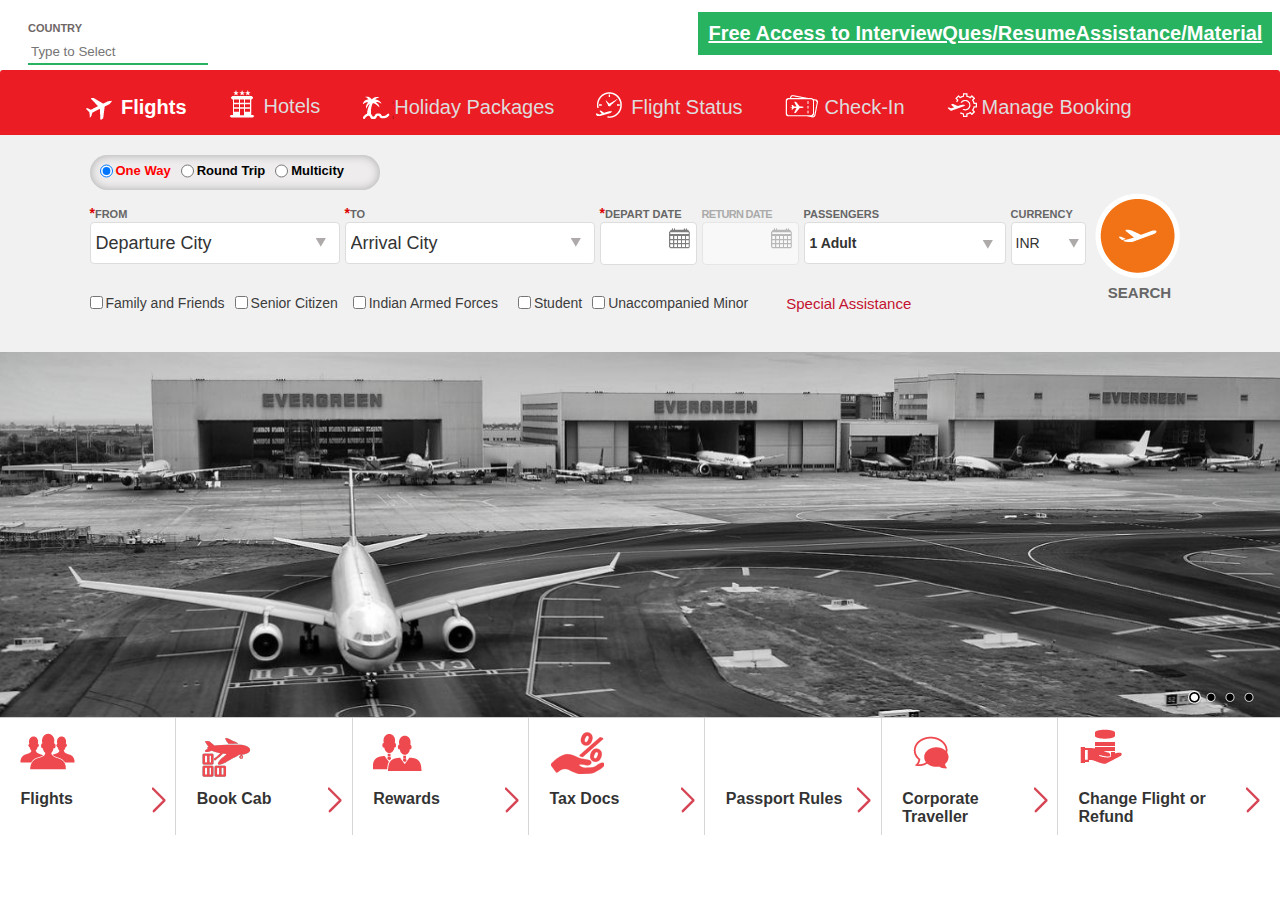
==== lavish.com/dropdownsPractise/index.html @ 961a0bb1 "first commit" ====
<!DOCTYPE html>



<!-- Mirrored from rahulshettyacademy.com/dropdownsPractise/ by HTTrack Website Copier/3.x [XR&CO'2014], Sun, 05 Mar 2023 09:25:02 GMT -->
<head id="qaclickjet-head"><title>
	QAClickJet - Flight Booking for Domestic and International, Cheap Air Tickets
</title>
    <!--Content placeholder to add the meta tags specific to page-->
    <meta http-equiv="content-type" content="text/html; charset=UTF-8; IE=edge" /><meta property="og:locale" content="en" /><meta property="og:type" content="website" />
    <meta property="og:title" content="Home" />
    <meta name="keywords" content="flight booking, cheap air tickets, cheap flight tickets, air ticket, cheap flights, flight, domestic flights, air tickets, online ticket booking, cheapest air tickets, lowest airfare, flights, airline tickets, ticket booking, online flight booking, cheap international flights, airtickets, online air ticket booking, book air tickets, airticket" />
    <meta name="keyphrase" content="low cost flight tickets, cheap air tickets online, international flights to india, cheap international flight deals" />
    <meta name="description" content="QAClickJet, India’s favourite domestic airline, cheap air tickets flight booking to 46 cities across India and international destinations. Experience low cost air travel with the best in-class comfort, fares and baggage allowance." />
    <meta name="robots" content="index, follow" />
    <meta name="revisit-after" content="1 days" />
    <meta name="Distribution" content="Global" />
    <meta name="apple-mobile-web-app-status-bar-style" content="black-translucent" />
    <meta name="apple-mobile-  web-app-capable" content="yes" />
    <meta name="viewport" content="width=device-width; initial-scale=1.0; maximum-scale=1.0;" />

    
    <!--CSS starts here-->
    <!--     <link href="css/StandardV1.23.min.css" rel="stylesheet" type="text/css" /> -->


     <link href=css/28121.css?version=09012018120022%22 rel="stylesheet" type="text/css" /><link href=css/18121.css?version=09012018120022%22 rel="stylesheet" type="text/css" />
	 <style>
a.blinkingText {
     float: right;
     margin-top: 12px;
     font-weight:bold;
     padding:10px;
     background:#27b35f;
     font-size:20px;
     color: #fff !important;
     animation: blink 1s linear infinite;
     text-decoration: underline;
     cursor: pointer;
}
 @keyframes blink{
     0%{
        opacity: 0;
    }
     50%{
        opacity: 0.8;
    }
     100%{
        opacity: 1;
    }
}
 @media (max-width: 650px){
     a.blinkingText {
         font-size:16px;
         margin-top:0px;
    }
}
 fieldset {
     border: none;
}
 legend b{
     text-transform: uppercase;
     font-weight: 700;
     font-size: 11px;
     color: #6e6666;
}
 .ui-autocomplete .ui-menu-item a {
     padding: 6px 3px;
     z-index: 9999;
}
 .ui-autocomplete .ui-menu-item a:hover {
     background: #27b35f;
}
 #autosuggest {
     border:none;
     border-bottom: 2px solid #27b35f;
     background: transparent;
}

	 </style>




                    <script>var w=window;if(w.performance||w.mozPerformance||w.msPerformance||w.webkitPerformance){var d=document;AKSB=w.AKSB||{},AKSB.q=AKSB.q||[],AKSB.mark=AKSB.mark||function(e,_){AKSB.q.push(["mark",e,_||(new Date).getTime()])},AKSB.measure=AKSB.measure||function(e,_,t){AKSB.q.push(["measure",e,_,t||(new Date).getTime()])},AKSB.done=AKSB.done||function(e){AKSB.q.push(["done",e])},AKSB.mark("firstbyte",(new Date).getTime()),AKSB.prof={custid:"354613",ustr:"",originlat:"0",clientrtt:"0",ghostip:"173.222.148.79",ipv6:false,pct:"10",clientip:"27.7.187.19",requestid:"1b8b7a",region:"26719",protocol:"",blver:14,akM:"",akN:"ae",akTT:"O",akTX:"1",akTI:"1b8b7a",ai:"221374",ra:"false",pmgn:"",pmgi:"",pmp:"",qc:""},function(e){var _=d.createElement("script");_.async="async",_.src=e;var t=d.getElementsByTagName("script"),t=t[t.length-1];t.parentNode.insertBefore(_,t)}(("https:"===d.location.protocol?"https:":"http:")+"//ds-aksb-a.akamaihd.net/aksb.min.js")}</script>
                    </head>
<body>



    <form name="aspnetForm" method="post" action="#" onsubmit="javascript:return WebForm_OnSubmit();" id="aspnetForm">
<div>
<input type="hidden" name="__EVENTTARGET" id="__EVENTTARGET" value="" />
<input type="hidden" name="__EVENTARGUMENT" id="__EVENTARGUMENT" value="" />
<input type="hidden" name="__VIEWSTATE" id="__VIEWSTATE" value="/[base64]/[base64]" />
</div>

<script type="text/javascript">
//<![CDATA[
var theForm = document.forms['aspnetForm'];
if (!theForm) {
    theForm = document.aspnetForm;
}
function __doPostBack(eventTarget, eventArgument) {
    if (!theForm.onsubmit || (theForm.onsubmit() != false)) {
        theForm.__EVENTTARGET.value = eventTarget;
        theForm.__EVENTARGUMENT.value = eventArgument;
        theForm.submit();
    }
}
//]]>
</script>


<script src="WebResourcef130f130.html?d=zQoiTf-a8dSjZDmxKIl0UM41B5v0EM7-DrQgBMD5yZmynAAXItYgQNGgEx03DCllzJomGJ3lqzngFeeHhOyO7_qFb541&amp;t=636776725224055265" type="text/javascript"></script>


<script src="ScriptResource7b6d7b6d.html?d=UDtsLiXigH4W0KzHLhG4o8aysYpunNHqYqvU58O_8GrGhtLTJdxatMINghqyyN3Aayb95QPmtnmWE9plvB--2SJ-xGq2IJqxEk_eyoSyds6ruxkze9tl3x_IXQjkzDxu_Rxf3Vfy45-zIQdp84jZwz01eC81&amp;t=ffffffff999c3159" type="text/javascript"></script>
<script src="ScriptResource85908590.html?d=0CPkAvnFFwn6lo9t0Mqh6EFAp1y8gaFMqD4WckgWU4VSkAg28dvWzqrHtt7gPPoKbICQILGDQESAxC0V_6igGIcUMWpyCVahfBdYfEPWoNlkvQOat3DmB2HGCaIY-AP2NhyFrvI_DSPaKuTkUSiOw_JGnbiUtpLY18rt98VHml83VGJg0&amp;t=ffffffff999c3159" type="text/javascript"></script>
<script src="ScriptResource5e805e80.html?d=ySOlp7wgzI71wEG9W9xy5TmwZjC-v3lVoh7S2CKJcNtdMIECKY-B5ObjAsL6jcOcDxkLxXncxd0yL32OSOrLkm1N4iOYKuqVeXmXL9sjA0WwkiBYGobb10DDl_pLWnnxWLwq4_idCn21iK-Ba00sBDokXhw1&amp;t=3169528" type="text/javascript"></script>
<script src="ScriptResourceb384b384.html?d=e_mWhnFBFzx34IP76yR15wTe5dWsTfJhsPedYDDCNMuFgtXwL1ipB1WZTrYVOiWuzGgWKVY43y5ivZN3R_17e3Ia4c_YjJf3OOzMrq0GWaVwR3n8sCbF8Wt7-rJ4oMKvDPF372Zny0QywYAOLXFJus-cK341&amp;t=3169528" type="text/javascript"></script>
<script src="ScriptResourcec9dfc9df.html?d=6gODQGsgkUWZ3DtLHHMJC65iRKi8flD6IBsu_pkENZg10Hj266qpfHE-6ORXlcfYKLpsK9pJJRPTkTJEqcb5SWDgB3NNr9mWVxDxWT7bpn29XV2x3srY5XsWR5BXaXC41X6Md00XRQUiM6-glrtsM-l2UZcVlALlhY1PkSQSRRM2jSdh0&amp;t=3169528" type="text/javascript"></script>
<script type="text/javascript">
//<![CDATA[
function WebForm_OnSubmit() {
null;
return true;
}
//]]>
</script>

<div>

	<input type="hidden" name="__VIEWSTATEGENERATOR" id="__VIEWSTATEGENERATOR" value="CA0B0334" />
	<input type="hidden" name="__PREVIOUSPAGE" id="__PREVIOUSPAGE" value="cNVvJx77SqdKGIBvgHtGpA7mB0R-wb21Rl8QkGcA8QsJeTQjmy5O1kzG0Ksu3ZX5cE8Moo2BN1Dfr07BH48mtIsz9IM1" />
</div>
        

        

     

        <div class="bgdiv_inner">
        </div>
        <div class="maincontainer">
            <div id="header">
                <div class="main_header">
                    <div class="logo">
		<div id="select-class-example">
            <fieldset>
                <legend><b>Country</b></legend>
                <input type="text" id="autosuggest" class="inputs"  placeholder="Type to Select">
            </fieldset>
        </div>
		
		<!-- Autocomplete -->
    
    <script src="../../code.jquery.com/jquery-1.12.4.js"></script>
    <script src="../../code.jquery.com/ui/1.12.1/jquery-ui.js"></script>
<script>
  $( function() {
    var availableTags = ["Afghanistan", "Albania", "Algeria", "American Samoa", "Andorra", "Angola", "Anguilla", "Antarctica", "Antigua and Barbuda", "Argentina", "Armenia", "Aruba", "Australia", "Austria", "Azerbaijan", "Bahamas", "Bahrain", "Bangladesh", "Barbados", "Belarus", "Belgium", "Belize", "Benin", "Bermuda", "Bhutan", "Bolivia", "Bosnia and Herzegowina", "Botswana", "Bouvet Island", "Brazil", "British Indian Ocean Territory", "Brunei Darussalam", "Bulgaria", "Burkina Faso", "Burundi", "Cambodia", "Cameroon", "Canada", "Cape Verde", "Cayman Islands", "Central African Republic", "Chad", "Chile", "China", "Christmas Island", "Cocos (Keeling) Islands", "Colombia", "Comoros", "Congo", "Congo, the Democratic Republic of the", "Cook Islands", "Costa Rica", "Cote d'Ivoire", "Croatia (Hrvatska)", "Cuba", "Cyprus", "Czech Republic", "Denmark", "Djibouti", "Dominica", "Dominican Republic", "East Timor", "Ecuador", "Egypt", "El Salvador", "Equatorial Guinea", "Eritrea", "Estonia", "Ethiopia", "Falkland Islands (Malvinas)", "Faroe Islands", "Fiji", "Finland", "France", "France Metropolitan", "French Guiana", "French Polynesia", "French Southern Territories", "Gabon", "Gambia", "Georgia", "Germany", "Ghana", "Gibraltar", "Greece", "Greenland", "Grenada", "Guadeloupe", "Guam", "Guatemala", "Guinea", "Guinea-Bissau", "Guyana", "Haiti", "Heard and Mc Donald Islands", "Holy See (Vatican City State)", "Honduras", "Hong Kong", "Hungary", "Iceland", "India", "Indonesia", "Iran (Islamic Republic of)", "Iraq", "Ireland", "Israel", "Italy", "Jamaica", "Japan", "Jordan", "Kazakhstan", "Kenya", "Kiribati", "Korea, Democratic People's Republic of", "Korea, Republic of", "Kuwait", "Kyrgyzstan", "Lao, People's Democratic Republic", "Latvia", "Lebanon", "Lesotho", "Liberia", "Libyan Arab Jamahiriya", "Liechtenstein", "Lithuania", "Luxembourg", "Macau", "Macedonia, The Former Yugoslav Republic of", "Madagascar", "Malawi", "Malaysia", "Maldives", "Mali", "Malta", "Marshall Islands", "Martinique", "Mauritania", "Mauritius", "Mayotte", "Mexico", "Micronesia, Federated States of", "Moldova, Republic of", "Monaco", "Mongolia", "Montserrat", "Morocco", "Mozambique", "Myanmar", "Namibia", "Nauru", "Nepal", "Netherlands", "Netherlands Antilles", "New Caledonia", "New Zealand", "Nicaragua", "Niger", "Nigeria", "Niue", "Norfolk Island", "Northern Mariana Islands", "Norway", "Oman", "Pakistan", "Palau", "Panama", "Papua New Guinea", "Paraguay", "Peru", "Philippines", "Pitcairn", "Poland", "Portugal", "Puerto Rico", "Qatar", "Reunion", "Romania", "Russian Federation", "Rwanda", "Saint Kitts and Nevis", "Saint Lucia", "Saint Vincent and the Grenadines", "Samoa", "San Marino", "Sao Tome and Principe", "Saudi Arabia", "Senegal", "Seychelles", "Sierra Leone", "Singapore", "Slovakia (Slovak Republic)", "Slovenia", "Solomon Islands", "Somalia", "South Africa", "South Georgia and the South Sandwich Islands", "Spain", "Sri Lanka", "St. Helena", "St. Pierre and Miquelon", "Sudan", "Suriname", "Svalbard and Jan Mayen Islands", "Swaziland", "Sweden", "Switzerland", "Syrian Arab Republic", "Taiwan, Province of China", "Tajikistan", "Tanzania, United Republic of", "Thailand", "Togo", "Tokelau", "Tonga", "Trinidad and Tobago", "Tunisia", "Turkey", "Turkmenistan", "Turks and Caicos Islands", "Tuvalu", "Uganda", "Ukraine", "United Arab Emirates", "United Kingdom (UK)", "United States (USA)", "United States Minor Outlying Islands", "Uruguay", "Uzbekistan", "Vanuatu", "Venezuela", "Vietnam", "Virgin Islands (British)", "Virgin Islands (U.S.)", "Wallis and Futuna Islands", "Western Sahara", "Yemen", "Yugoslavia", "Zambia", "Zimbabwe"];
    $( "#autosuggest" ).autocomplete({
        maxResults: 10,
        minLength:2,
        source: availableTags,
    });
  } );
  </script>
  <!-- Autocomplete Ends -->
    
                    </div>
                    <div class="middle">
					
					<a href="https://rahulshettyacademy.com/#/documents-request" class="blinkingText">Free Access to InterviewQues/ResumeAssistance/Material</a>
					
                        <div class="middle1">
                            <p class="Call-Center">
                                <span class="call_icon"></span><span class="redtext">Reservations (24/7)</span>
                            </p>
                            <p>


                                <span class="txt4">+91 987 180 3333</span>
                                <span>+91 965 400 3333</span>

                            </p>
                        </div>



                        <div class="middle2">
                            <div id="smoothmenu1" class="ddsmoothmenu">
                                <ul>

                                    <li class="display-none"><span class="home_icon"><a href="#"></a></span></li>

                                    


                                    <li class="display-none"><a href="javascript:void(0);">About Us </a>
                                        <ul>
                                            <li><a href="#">Corporate Overview </a></li>
                                            <li><a href="#">Fleet </a></li>
                                            

                                            
                                            <li><a href="#">Charter Request </a></li>
                                            


                                            
                                            <li><a href="#">Careers </a></li>                                           


                                            <li><a href="javascript:void(0);">Spice Route Magazine </a>





                                            </li>




                                        </ul>
                                    </li>

                                    <li class="display-none"><a href="javascript:void(0);" title="Contact Us">Contact Us </a>
                                        <ul>
                                            <li><a href="#" title="Contact Us">Corporate Head Office</a></li>
                                            <li><a href="#">Airports</a></li>
                                            <li><a href="#">International Offices </a></li>
                                        </ul>
                                    </li>

                                    <li class="display-none"><a href="javascript:void(0);">Investors </a>
                                        <ul>

                                            <li><a href="javascript:void(0);">Corporate Governance</a>
                                                <ul>

                                                    <li><a href="#">Familiarisation Programmes for Independent Directors</a></li>
                                                    <li><a href="#">Draft Letter of Appointment for Independent Directors</a></li>
                                                    <li><a href="#">Insider Trading Manual</a></li>

                                                    <li><a href="#">Code of Conduct</a></li>
                                                    <li><a href="#">Company's Philosophy on Corporate Governance</a></li>
                                                    <li><a href="#">Corporate Governance</a></li>
                                                    <li><a href="#>Whistle Blower Policy </a></li>
                                                </ul>
                                            </li>

                                            <li><a href="javascript:void(0);">Financial Information </a>
                                                <ul>
                                                    <li><a href="javascript:void(0);">Annual Reports </a>

                                                    </li>

                                                    <li><a href="javascript:void(0);">Quarterly Reports </a>

                                                    </li>

                                                    <li><a href="javascript:void(0);">Investor Presentation</a>


                                                    </li>


                                                    <li>
                                                        <a href="javascript:void(0);">Corporate Information
                                                        </a>

                                                        <ul>

                                                            <li>
                                                                <a href="#">Presentation - OCT2015
                                                                </a>
                                                            </li>



                                                        </ul>
                                                    </li>

                                                    <li>
                                                        <a href="javascript:void(0);">Notice of Board Meeting
                                                        </a>


                                                    </li>



                                                </ul>
                                            </li>
                                            <li><a href="javascript:void(0);">Notices</a>



                                            </li>
                                            <li><a href="javascript:void(0);">Outcome of AGM</a>



                                            </li>





                                            
                                            <li><a href="javascript:void(0);">Shareholding Pattern</a>

                                            </li>

                                            <li><a href="#">Contact Information </a></li>

                                            <li><a href="javascript:void(0);">Postal Ballot</a>



                                            </li>


                                        </ul>
                                    </li>
                                    

                                    <li id="header-book" class="hide-mobile">
                                        <a href="# id="highlight-book">Book</a>
                                    </li>

                                    <li id="header-addons" class="hide-mobile">
                                        <a href="javascript:void(0);" id="highlight-addons">Add-Ons</a>
                                        <ul class="add-ons-tab">
                                          
                                            <li id="ctl00_lblSpiceClublink" style="display:none;">
                                                <a id="ctl00_lblSpiceClub" href="javascript:WebForm_DoPostBackWithOptions(new WebForm_PostBackOptions(&quot;ctl00$lblSpiceClub&quot;, &quot;&quot;, false, &quot;&quot;, &quot;SpiceClub.aspx&quot;, false, true))">SpiceCash/SpiceClub</a></li>
                                           
                                            <li><a href="#">SpiceMax </a></li>
                                            <li><a href="#">Hot Meals </a></li>
                                            <li><a href="#">Seat + Meal Combo</a></li>
                                            <li><a href="#">You 1st</a></li>
                                            <li><a href="#">Priority Check-in</a></li>
                                            <li><a href="#">Preferred Bag Out</a></li>                              
                                            
                                            <li><a href="#">SpiceLounge</a></li>
                                            <li><a href="#">Visa Services</a></li>
                                            <li><a href="#">Carry More Onboard</a></li>
                                            
                                            <li><a href="#">MyFlexiPlan</a></li>
                                            
                                            <li><a href="#">SpiceAssurance</a></li>
                                            <li><a href="#">Travel Insurance</a></li>
                                            <li><a href="#">Friends and Family</a></li>
                                            <li><a href="#">Senior Citizen Discount</a></li>
                                            <li><a href="#">Student Discount</a></li>
                                            <li style=" float:left;"><a href="#">Indian Armed Forces Personnel</a></li>
                                            
                                            
                                            
                                            
                                            
                                            
                                            
                                        </ul>
                                    </li>

                                    <li id="header-vacations" class="hide-mobile">
                                        <a href="#">DEALS</a>
                                        
                                    </li>
                                    <li id="gift-card" class="hide-mobile">
                                        <a href="#" id="highlight-gift-card" target="_blank">Gift Card</a>
                                    </li>

                                     <li id="SpecialAssistanceToPLink" class="hide-mobile">
                                            <a  href="#">SpiceClub</a>
                                             </li>

                                    <li id="header-hamburger-menu">
                                        <a href="javascript:void(0);" id="highlight-addons">
                                            <span class="burger-bread">MENU
                                            </span>
                                        </a>
                                        <ul id="menu-list-addons">
                                            <li class="hide-mobile">
                                                <a href="javascript:void();">Travel Info
                                                </a>
                                                <ul id="menu-list-login">
                                                    <li>
                                                        <a href="#">Carriage of Live Animals
                                                        </a>
                                                    </li>
                                                    <li>
                                                        <a href="#">Citizen's Charter
                                                        </a>
                                                    </li>
                                                    <li>
                                                        <a href="#">FAQ
                                                        </a>
                                                    </li>
                                                    <li>
                                                        <a href="#">Special Assistance
                                                        </a>
                                                    </li>
                                                    <li>
                                                        <a href="#" title="Flight Schedules">Flight Schedules </a></li>
                                                    <li>
                                                        <a href="#">Terms of Carriage
                                                        </a>
                                                    </li>
                                                    <li>
                                                        <a href="#">Know your rights
                                                        </a>
                                                    </li>
                                                </ul>
                                            </li>
                                            <li class="hide-mobile">
                                                <a target="_blank" href="#">Tariffs
                                                </a>
                                            </li>
                                            

                                             

                                            <li class="hide-desktop">
                                                <a href="#">Book a Flight
                                                </a>
                                            </li>
                                            <li class="hide-desktop">
                                                <a href="#">Manage My Booking
                                                </a>
                                            </li>
                                            <li class="hide-desktop">
                                                <a href="#">Web Check-in
                                                </a>
                                            </li>
                                            <li class="hide-desktop">
                                                <a href="#">Flight Status
                                                </a>
                                            </li>
                                        </ul>
                                    </li>

                                    <li class="display-none"><a href="javascript:void(0);">Travel Info</a>
                                        <ul>
                                            <li><a href="#">Citizen's Charter </a></li>
                                            <li><a href="#">FAQ</a></li>
                                            <li><a href="#">Terms of Carriage </a></li>
                                            <li><a href="#">Know your rights</a></li>
                                        </ul>
                                    </li>


                                    <li class="display-none"><a href="javascript:void(0);">Media Centre</a>
                                        <ul>

                                            <li><a href="#">Press Releases</a></li>
                                            
                                        </ul>


                                    </li>




                                    <li class="li-login float-right hide-mobile">
                                        
                                        
                                        
                                    </li>


                                    <li class="li-login float-right">
                                        
                                        <a id="ctl00_HyperLinkLogin" class="link" NavigateUrl="javascript:void(0);" href="javascript:__doPostBack(&#39;ctl00$HyperLinkLogin&#39;,&#39;&#39;)">Login / Signup</a>
                                        <ul>
                                            

                                            <li class="hide-desktop"><a href="#">Member Login</a></li>

                                            <li class="hide-mobile">
                                                <a href="javascript:void();">SpiceClub Members</a>
                                                <ul>

                                                    <li><a href="#">Member Login</a></li>

                                                    <li><a href="#">Sign up</a></li>


                                                </ul>
                                            </li>

                                            <li><a href="#">Travel Agent Login</a></li>
                                            <li><a href="#">Sub Agent Login (AGENT PLUS)</a></li>

                                            <li class="hide-mobile">
                                                <a href="#">Corporate Accounts</a>
                                                
                                            </li>

                                            <li class="hide-mobile"><a target="_blank" href="#">SME Traveller</a></li>






                                            

                                            
                                        </ul>
                                    </li>
                                </ul>
                            </div>
                        </div>
                    </div>

                    <div class="middle11">
                        <p>
                            <span class="call_icon"></span><span class="redtext">Sales &amp; Reservations (24/7)</span>
                            +91 987 180 3333<br>
                            +91 965 400 3333
                        </p>
                    </div>

                    
                </div>

                <ul id="smoothmenu2" class="ddsmoothmenu">
                    
                    <li><a aria-haspopup="true" href="javascript:void(0);"></a>
                        <a id="ctl00_HyperLink1" class="link" href="#">Login / Signup</a>
                        <ul>
                            
                            <li><a href="#"><span class="mobile-member-icon"></span>
                                Member Login</a></li>
                           
                            <li><a href="#"><span class="mobile-partner-icon"></span>Travel Agent Login</a></li>
                            <li><a href="#"><span class="mobile-partner-icon"></span>Sub Agent Login (AGENT PLUS)</a></li>
                            
                            </li>
                        </ul>
                    </li>
                </ul>


                <div class="UserWelcome">
                    <span id="ctl00_lblUserName"></span>
                </div>
            </div>

            <div id="wrapper" class="home">


                <div id="mainContents">

                    <input name="ctl00$AGPkey" type="hidden" id="ctl00_AGPkey" />
                    <input name="ctl00$AGPRETURNURL" type="hidden" id="ctl00_AGPRETURNURL" />
                    <input name="ctl00$AgentPlusEnabled" type="hidden" id="ctl00_AgentPlusEnabled" />
                    <input name="ctl00$IsSubAgent" type="hidden" id="ctl00_IsSubAgent" value="False" />
                    <input name="ctl00$AGMBEnabled" type="hidden" id="ctl00_AGMBEnabled" />
                    <!--Content plance to add inner content-->
                    <script type="text/javascript">
//<![CDATA[
Sys.WebForms.PageRequestManager._initialize('ctl00$ScriptManager1', 'aspnetForm', [], [], [], 90, 'ctl00');
//]]>
</script>

                    
    
    
    <input type="hidden" name="ctl00$mainContent$hdn_bookingURL" id="ctl00_mainContent_hdn_bookingURL" value="#" />
    <input type="hidden" name="ctl00$mainContent$HdnRoleCode" id="ctl00_mainContent_HdnRoleCode" />
    <input type="hidden" name="ctl00$mainContent$HiddenFieldOTPInfo" id="ctl00_mainContent_HiddenFieldOTPInfo" />
    <input type="hidden" name="ctl00$mainContent$HiddenField_FNDFDiscount" id="ctl00_mainContent_HiddenField_FNDFDiscount" value="[{&quot;StartDate&quot;:&quot;03-03-2016&quot;,&quot;EndDate&quot;:&quot;17-03-2016&quot;},{&quot;StartDate&quot;:&quot;24-03-2016&quot;,&quot;EndDate&quot;:&quot;25-03-2016&quot;},{&quot;StartDate&quot;:&quot;29-03-2016&quot;,&quot;EndDate&quot;:&quot;13-04-2016&quot;}]" />
    <input type="hidden" name="ctl00$mainContent$HiddenFieldRandomNumber" id="ctl00_mainContent_HiddenFieldRandomNumber" value="1GWXIU" />
    <input type="hidden" name="ctl00$mainContent$HdnSeniorCitizenMaxSearchDate" id="ctl00_mainContent_HdnSeniorCitizenMaxSearchDate" value="30-09-9999" />
    
    
    
    <div class="bgdiv">
    </div>
    
    <div class="booking-window-homepage home_header hide-desktop">
        <div class="align-center banner-text-position hide-sm hide-md">
            <p class="banner-text">
                Where are you travelling to ?
            </p>
            <p class="banner-subtext">
                Select from over 40 destinations and an incomparable network
            </p>
        </div>
    </div>
    <div id="FlashPage" class="hide-desktop mobile-home-icons2" style="display: none !important;">
        <table style="margin: 0px;" width="100%" cellpadding="0" cellspacing="0" border="0">
            <tr valign="top">
                <td align="center">
                    <span class="flash-logo"></span>
                </td>
            </tr>
            <tr valign="top">
                <td align="center">
                    <strong>Download the Red, Hot and Spicy QAclickjet Mobile App for some exciting offers
                        and privileges.</strong>
                </td>
            </tr>
            <tr valign="top" id="trandriod" style="display: none;">
                <td align="center">
                    <a href="#"><span class="google-play-logo"></span></a>
                </td>
            </tr>
            <tr valign="top" id="trios" style="display: none;">
                <td align="center">
                    <a href="#"><span class="apple-store-logo"></span></a>
                </td>
            </tr>
            <tr valign="top">
                <td align="center">
                    <a style="text-decoration: underline;" href="javascript:void();" onclick="javascript:HideFlashPage();">Continue with Mobile Site </a>
                </td>
            </tr>
            <tr valign="top">
                <td align="center">
                    <span class="mobile-app-img"></span>
                </td>
            </tr>
        </table>
    </div>
    <div class="hide-desktop " style="display: none !important;">
        <table cellpadding="0" cellspacing="0" border="0" class="mobile-home-icons">
            <tr valign="top">
                <td width="50%" align="center">
                    <a href="#"><span class="home-icon-booknow"></span><span>Book Flight</span> </a>
                </td>
                <td width="50%" align="center">
                    <a href="#"><span class="home-icon-managebooking"></span><span>Manage My<br />
                        Booking </span></a>
                </td>
            </tr>
            <tr valign="top">
                <td width="50%" align="center">
                    <a href="#"><span class="home-icon-checkin"></span><span>Web Check-in </span></a>
                </td>
                <td width="50%" align="center">
                    <a href="#"><span class="home-icon-flightstatus"></span><span>Flight Status </span></a>
                </td>
            </tr>
        </table>
    </div>
    <div class="staticHomeContentFullpage position-relative" id="new-homepage">
        <div id="OtpDiv" class="hidden">
            <div id="ctl00_mainContent_OtpInfo" class="hidden">
                <div id="OtpDetails">
                </div>
            </div>
        </div>
        <div id="home_banner">
            
            <div id="Loader" style="display: none; position: relative; z-index: 1000001 !important;">
                <div class='ui-widget-overlay ui-widget-overlay-lazy'>
                </div>
                <div class='loadingdivimg'>
                    <p class='loading-text loader-image'>
                        <img src='images/loading8.html' width='66' height='66' alt='' /><br />
                        Please wait while we get you the best fares<span>.</span><span>.</span><span>.</span>
                    </p>
                </div>
            </div>
            <div class="home_flight_search">
                <div class="button_home_page">
                    <div id="buttons">
                        <div class="search-buttons-heading">
                            <div class="button-align-center">
                                <ul>
                                    <li rel="book" class="book_flight"><a class="selected" href="javascript:void(0);"
                                        title="Flights"><span></span><span class="text-label">Flights</span> </a></li>
                                    
                                    <li rel="mySpiceTrip" class="myspice_trip"><a href="javascript:void(0);" title="Hotels">
                                        <span></span><span style="position: relative; top: 3px;" class="text-label">Hotels
                                        </span></a></li>
                                    
                                    
                                    <li rel="holidaypackagestag" class="holiday-packages"><a href="javascript:void(0);"
                                        title="Holiday Packages" id="hlnkholidaypacks"><span></span><span class="text-label">Holiday Packages</span> </a></li>
                                    
                                    <li class="flight_status"><a title="Flight Status" href="#"
                                        disabled="disabled"><span></span><span class="text-label text-active">Flight Status</span>
                                    </a></li>
                                    
                                    <li class="web-checkin"><a class="spiceFare" href="#"
                                        title="Web Check-in"><span></span><span class="text-label text-active">Check-In</span>
                                    </a>
                                        <div class="fareToolTip">
                                            <div class="fare-th-over-icon">
                                                <p class="font-weight-bold">
                                                    Web Check-in is NOT available for:
                                                </p>
                                                <p>
                                                    - Flights departing from Jammu and Srinagar and Leh.
                                                </p>
                                                <p>
                                                    - Group bookings(10 passengers or above travelling together).
                                                </p>
                                                <p>
                                                    - Indian armed force personnel and student bookings.
                                                </p>
                                                <p>
                                                    - Passenger(s) travelling with infant(s).
                                                </p>
                                                <p>
                                                    - Passenger(s) with reduced mobility and those with special needs.
                                                </p>
                                                <p>
                                                    - Passenger(s) aged below 12 and travelling alone.
                                                </p>
                                                <p>
                                                    - Web check-in is not for international flights.
                                                </p>
                                            </div>
                                        </div>
                                    </li>
                                    
                                    <li class="pnr_lookup"><a href="#" title="Manage Booking">
                                        <span></span><span class="text-label">Manage Booking</span> </a></li>
                                    
                                </ul>
                            </div>
                        </div>
                    </div>
                </div>
                <div id="content-change">
                    <div class="circle_bg">
                    </div>
                    <div class="book-a-flight hide-desktop">
                        <span class="icon-accordian flight-book"></span>Book Flight
                    </div>
                    <div class="book">
                        <div id="flightSearchContainer">
                            
                            <div id="MultiCityModelPopup" style="display: none" class="select-loading">
                                
                                <h2>Information</h2>
                                <div class="MultiCityContent">
                                    <p>
                                        Multicity booking does not mean connecting flight. Customers must ensure sufficient
                                        connecting time between flights. QAclickjet will not be responsible for missed connections
                                        due to any reason.
                                    </p>
                                    <p>
                                        <a id="MultiCityModelAlert" href="javascript:void(0);">Ok</a>
                                    </p>
                                </div>
                            </div>
                            <div id="travelOptions">
                                <table id="ctl00_mainContent_rbtnl_Trip" class="tblTrip" border="0">
	<tr>
		<td><input id="ctl00_mainContent_rbtnl_Trip_0" type="radio" name="ctl00$mainContent$rbtnl_Trip" value="OneWay" /><label for="ctl00_mainContent_rbtnl_Trip_0">One Way</label></td><td><input id="ctl00_mainContent_rbtnl_Trip_1" type="radio" name="ctl00$mainContent$rbtnl_Trip" value="RoundTrip" /><label for="ctl00_mainContent_rbtnl_Trip_1">Round Trip</label></td><td><input id="ctl00_mainContent_rbtnl_Trip_2" type="radio" name="ctl00$mainContent$rbtnl_Trip" value="TripPlanner" /><label for="ctl00_mainContent_rbtnl_Trip_2">Multicity</label></td>
	</tr>
</table>
                            </div>
                            <div id="marketCityPair_1">
                                <div class="row1">
                                    <div class="left1">
                                        <div class="left">
                                            <span class="star float-left">*</span>
                                            <label>
                                                FROM</label>
                                        </div>
                                        <select name="ctl00$mainContent$ddl_originStation1" id="ctl00_mainContent_ddl_originStation1" class="wHuges station ddlfromto formSelect CustomizableDD required" groupcontrolid="ctl00_mainContent_group_details">
	<option value="">Departure City</option>
	<option value="AIP">Adampur (AIP)</option>
	<option value="AMD">Ahmedabad (AMD)</option>
	<option value="ATQ">Amritsar (ATQ)</option>
	<option value="IXB">Bagdogra (IXB)</option>
	<option value="BKK">Bangkok (BKK)</option>
	<option value="IXG">Belagavi (IXG)</option>
	<option value="BLR">Bengaluru (BLR)</option>
	<option value="BHO">Bhopal (BHO)</option>
	<option value="MAA">Chennai (MAA)</option>
	<option value="CJB">Coimbatore (CJB)</option>
	<option value="CMB">Colombo (CMB)</option>
	<option value="DED">Dehradun (DED)</option>
	<option value="DEL">Delhi (DEL)</option>
	<option value="DAC">Dhaka (DAC)</option>
	<option value="DHM">Dharamshala (DHM)</option>
	<option value="DIB">Dibrugarh (DIB)</option>
	<option value="DXB">Dubai, All Airports(DWC) (DXB)</option>
	<option value="RDP">Durgapur (RDP)</option>
	<option value="GOI">Goa (GOI)</option>
	<option value="GOP">Gorakhpur (GOP)</option>
	<option value="GAU">Guwahati (GAU)</option>
	<option value="GWL">Gwalior (GWL)</option>
	<option value="HKG">Hong Kong,Intl Apt, SAR China (HKG)</option>
	<option value="HBX">Hubli (HBX)</option>
	<option value="HYD">Hyderabad (HYD)</option>
	<option value="JLR">Jabalpur (JLR)</option>
	<option value="JAI">Jaipur (JAI)</option>
	<option value="JSA">Jaisalmer (JSA)</option>
	<option value="IXJ">Jammu (IXJ)</option>
	<option value="JED">Jeddah (JED)</option>
	<option value="JRG">Jharsuguda (JRG)</option>
	<option value="JDH">Jodhpur (JDH)</option>
	<option value="KBL">Kabul (KBL)</option>
	<option value="IXY">Kandla (IXY)</option>
	<option value="KNU">Kanpur (KNU)</option>
	<option value="KQH">Kishangarh (KQH)</option>
	<option value="COK">Kochi (COK)</option>
	<option value="CCU">Kolkata (CCU)</option>
	<option value="CCJ">Kozhikode (CCJ)</option>
	<option value="IXI">Lakhimpur (IXI)</option>
	<option value="IXL">Leh (IXL)</option>
	<option value="IXM">Madurai (IXM)</option>
	<option value="MLE">Male (MLE)</option>
	<option value="IXE">Mangaluru (IXE)</option>
	<option value="BOM">Mumbai (BOM)</option>
	<option value="MCT">Muscat (MCT)</option>
	<option value="PYG">Pakyong (PYG)</option>
	<option value="PAT">Patna (PAT)</option>
	<option value="PNY">Pondicherry (PNY)</option>
	<option value="PBD">Porbandar (PBD)</option>
	<option value="IXZ">Port Blair (IXZ)</option>
	<option value="PNQ">Pune (PNQ)</option>
	<option value="IXR">Ranchi (IXR)</option>
	<option value="SAG">Shirdi (SAG)</option>
	<option value="IXS">Silchar (IXS)</option>
	<option value="SXR">Srinagar (SXR)</option>
	<option value="STV">Surat (STV)</option>
	<option value="TRV">Thiruvananthapuram (TRV)</option>
	<option value="TIR">Tirupati (TIR)</option>
	<option value="TCR">Tuticorin (TCR)</option>
	<option value="UDR">Udaipur (UDR)</option>
	<option value="VNS">Varanasi (VNS)</option>
	<option value="VGA">Vijayawada (VGA)</option>
	<option value="VTZ">Vishakhapatnam (VTZ)</option>

</select>
                                        <input type="hidden" name="ctl00$mainContent$group_details" id="ctl00_mainContent_group_details" value="India@@AIP||AMD||ATQ||IXB||IXG||BLR||BHO||MAA||CJB||DED||DEL||DHM||DIB||RDP||GOI||GOP||GAU||GWL||HYD||HBX||JLR||JAI||JSA||JRG||IXJ||JDH||IXY||KNU||KQH||COK||CCU||CCJ||IXL||IXI||IXM||IXE||BOM||PYG||PAT||PNY||PBD||IXZ||PNQ||IXR||SAG||IXS||SXR||STV||TRV||TIR||TCR||UDR||VNS||VGA||VTZ##International@@BKK||CMB||DAC||DXB||KBL||MLE||MCT||HKG||JED" />
                                        <div id="view-origin-station" class="left">
                                        </div>
                                    </div>
                                    <div class="right1">
                                        <div class="left">
                                            <span class="star float-left">*</span>
                                            <label>
                                                TO</label>
                                        </div>
                                        <select name="ctl00$mainContent$ddl_destinationStation1" id="ctl00_mainContent_ddl_destinationStation1" class="wHuges station ddlfromto formSelect CustomizableDD required" groupcontrolid="ctl00_mainContent_group_details1">
	<option value="">Arrival City</option>

</select>
                                        <input type="hidden" name="ctl00$mainContent$group_details1" id="ctl00_mainContent_group_details1" value="India@@AIP||AMD||ATQ||IXB||IXG||BLR||BHO||MAA||CJB||DED||DEL||DHM||DIB||RDP||GOI||GOP||GAU||GWL||HYD||HBX||JLR||JAI||JSA||JRG||IXJ||JDH||IXY||KNU||KQH||COK||CCU||CCJ||IXL||IXI||IXM||IXE||BOM||PYG||PAT||PNY||PBD||IXZ||PNQ||IXR||SAG||IXS||SXR||STV||TRV||TIR||TCR||UDR||VNS||VGA||VTZ##International@@BKK||CMB||DAC||DXB||KBL||MLE||MCT||HKG||JED" />
                                        <div id="view-destination-station" class="left">
                                        </div>
                                    </div>
                                </div>
                            </div>
                            <div id="" class="picker-first2">
                                <div class="left">
                                    <span class="star float-left">*</span>
                                    <label>
                                        Depart date</label>
                                </div>
                                <input name="ctl00$mainContent$view_date1" type="text" readonly="readonly" id="ctl00_mainContent_view_date1" class="custom_date_pic required picker-first home-date-pick" />
                                <input name="ctl00$mainContent$txt_Fromdate" type="text" value="05-05-2019" readonly="readonly" id="ctl00_mainContent_txt_Fromdate" class="custom_date_pic required picker-first home-date-pick home-internal-fulldate" />
                                <span id="view_fulldate_id_1"></span>
                            </div>
                            <div id="Div1" class="picker-second">
                                <div class="left">
                                    <label>
                                        Return date</label>
                                    <span id="spclearDate" class="date-close-disabled">X</span>
                                </div>
                                <input name="ctl00$mainContent$view_date2" type="text" readonly="readonly" id="ctl00_mainContent_view_date2" class="custom_date_pic required home-date-pick" />
                                <input name="ctl00$mainContent$txt_Todate" type="text" value="12-05-2019" readonly="readonly" id="ctl00_mainContent_txt_Todate" class="custom_date_pic required home-date-pick home-internal-fulldate" />
                                <span id="view_fulldate_id_2"></span>
                            </div>
                            <div class="row1 adult-infant-child">
                                <label>
                                    PASSENGERS</label>
                                <div style="display: none;">
                                    <p id="adultDropdown" class="float_left2 height-28">
                                        <span class="left guestlbl">
                                            <label>
                                                Adult</label>
                                        </span>
                                        <select name="ctl00$mainContent$ddl_Adult" id="ctl00_mainContent_ddl_Adult" class="wMed1s required">
	<option value="1">1</option>
	<option value="2">2</option>
	<option value="3">3</option>
	<option value="4">4</option>
	<option value="5">5</option>
	<option value="6">6</option>
	<option value="7">7</option>
	<option value="8">8</option>
	<option value="9">9</option>

</select>
                                    </p>
                                    <p id="childDropdown" class="float_left2 height-28">
                                        <span class="left guestlbl">
                                            <label>
                                                Child</label>
                                            <a id="A4" class="C tool_info tooltip mobile-tooltip child-info"><span class="hide-mobile">Children aged 2 - 12 years old on the date of travel</span> <span class="mobile-tooltip-span">Aged 2 - 12 years</span></a> </span>
                                        <select name="ctl00$mainContent$ddl_Child" id="ctl00_mainContent_ddl_Child" class="wMed1s required">
	<option value="0">0</option>
	<option value="1">1</option>
	<option value="2">2</option>
	<option value="3">3</option>
	<option value="4">4</option>

</select>
                                        <a id="ctl00_mainContent_link" class="tool_info tooltip"><span>Children aged 2 - 12 years
                                            old on the date of travel</span></a>
                                    </p>
                                    <p id="infantDropdown" class="float_left2 height-28">
                                        <span class="left guestlbl">
                                            <label>
                                                Infant</label>
                                            <a id="A5" class="tool_info tooltip mobile-tooltip infant-info"><span class="hide-mobile">Infants are children that are under 2 years old on the date of travel</span> <span
                                                class="mobile-tooltip-span">Under 2 years old</span> </a></span>
                                        <select name="ctl00$mainContent$ddl_Infant" id="ctl00_mainContent_ddl_Infant" class="wMed1s required">
	<option value="0">0</option>
	<option value="1">1</option>
	<option value="2">2</option>
	<option value="3">3</option>
	<option value="4">4</option>

</select>
                                        <a id="ctl00_mainContent_link2" class="tool_info tooltip"><span>Infants are children that
                                            are under 2 years old on the date of travel</span></a>
                                    </p>
                                </div>
                                <div id="divpaxinfo" class="paxinfo">
                                    Adult1
                                </div>
                                <div id="divpaxOptions" style="display: none;" class="adult-popup">
                                    <div class="ad-row" id="divAdult">
                                        <div class="ad-row-left">
                                            <label class="guestlbl">
                                                Adult</label>
                                            <span class="pax-des">12+ years</span>
                                        </div>
                                        <div class="ad-row-right">
                                            <span class="pax-add" id="hrefDecAdt">-</span> <span id="spanAudlt">1</span> <span
                                                class="pax-add" id="hrefIncAdt">+</span>
                                        </div>
                                    </div>
                                    <div class="ad-row" id="divChild">
                                        <div class="ad-row-left">
                                            <label class="guestlbl">
                                                Child</label>
                                            <span class="pax-des">2-12 years</span>
                                        </div>
                                        <div class="ad-row-right">
                                            <span class="pax-add" id="hrefDecChd">-</span> <span id="spanChild">0</span> <span
                                                class="pax-add" id="hrefIncChd">+</span>
                                        </div>
                                    </div>
                                    <div class="ad-row" id="divInfant">
                                        <div class="ad-row-left">
                                            <label class="guestlbl">
                                                Infant</label>
                                            <span class="pax-des">Under 2 years</span>
                                        </div>
                                        <div class="ad-row-right">
                                            <span class="pax-add" id="hrefDecInf">-</span> <span id="spanInfant">0</span> <span
                                                class="pax-add" id="hrefIncInf">+</span>
                                        </div>
                                    </div>
                                    <div class="ad-row align-center">
                                        <input class="buttonN" id="btnclosepaxoption" value="Done" type="button" />
                                    </div>
                                </div>
                            </div>
                            <div class="row1 padding-bottom-3 currency-dropdown-wrapper">
                                <div style="margin-right: 10px;" class="currency-dropdown">
                                    <span class="left guestlbl">
                                        <label>
                                            Currency</label>
                                    </span>
                                    <select name="ctl00$mainContent$DropDownListCurrency" id="ctl00_mainContent_DropDownListCurrency">
	<option value="">Select</option>
	<option value="INR">INR</option>
	<option value="AED">AED</option>
	<option value="USD">USD</option>

</select>
                                </div>
                            </div>
                            <div class="row1 padding-bottom-3 display-none">
                                <div id="VoucherDiv" class="fleft  tooltip home-StudentDiscount home-Voucher-check"
                                    style="display: none">
                                    <span>Please select this check box if you wish to utilise an On-Time Guarantee voucher
                                        towards payment for this booking.</span>
                                    <input id="ctl00_mainContent_chk_VoucherDiscount" type="checkbox" name="ctl00$mainContent$chk_VoucherDiscount" /><label for="ctl00_mainContent_chk_VoucherDiscount"> On-Time Guarantee Voucher</label>
                                </div>
                            </div>
                            
                            <div id="dvMultiCity" style="display: none">
                                <div class="rowTripPlanner">
                                    <div id="marketCityPair_2">
                                        <div class="row1">
                                            <div class="left1">
                                                <div class="left">
                                                    <span class="star float-left">*</span>
                                                    <label>
                                                        FROM</label>
                                                </div>
                                                <select name="ctl00$mainContent$ddl_originStation2" id="ctl00_mainContent_ddl_originStation2" class="wHuges station ddlfromto formSelect CustomizableDD required" groupcontrolid="ctl00_mainContent_group_details2">
	<option value="">Departure City</option>
	<option value="AIP">Adampur (AIP)</option>
	<option value="AMD">Ahmedabad (AMD)</option>
	<option value="ATQ">Amritsar (ATQ)</option>
	<option value="IXB">Bagdogra (IXB)</option>
	<option value="BKK">Bangkok (BKK)</option>
	<option value="IXG">Belagavi (IXG)</option>
	<option value="BLR">Bengaluru (BLR)</option>
	<option value="BHO">Bhopal (BHO)</option>
	<option value="MAA">Chennai (MAA)</option>
	<option value="CJB">Coimbatore (CJB)</option>
	<option value="CMB">Colombo (CMB)</option>
	<option value="DED">Dehradun (DED)</option>
	<option value="DEL">Delhi (DEL)</option>
	<option value="DAC">Dhaka (DAC)</option>
	<option value="DHM">Dharamshala (DHM)</option>
	<option value="DIB">Dibrugarh (DIB)</option>
	<option value="DXB">Dubai, All Airports(DWC) (DXB)</option>
	<option value="RDP">Durgapur (RDP)</option>
	<option value="GOI">Goa (GOI)</option>
	<option value="GOP">Gorakhpur (GOP)</option>
	<option value="GAU">Guwahati (GAU)</option>
	<option value="GWL">Gwalior (GWL)</option>
	<option value="HKG">Hong Kong,Intl Apt, SAR China (HKG)</option>
	<option value="HBX">Hubli (HBX)</option>
	<option value="HYD">Hyderabad (HYD)</option>
	<option value="JLR">Jabalpur (JLR)</option>
	<option value="JAI">Jaipur (JAI)</option>
	<option value="JSA">Jaisalmer (JSA)</option>
	<option value="IXJ">Jammu (IXJ)</option>
	<option value="JED">Jeddah (JED)</option>
	<option value="JRG">Jharsuguda (JRG)</option>
	<option value="JDH">Jodhpur (JDH)</option>
	<option value="KBL">Kabul (KBL)</option>
	<option value="IXY">Kandla (IXY)</option>
	<option value="KNU">Kanpur (KNU)</option>
	<option value="KQH">Kishangarh (KQH)</option>
	<option value="COK">Kochi (COK)</option>
	<option value="CCU">Kolkata (CCU)</option>
	<option value="CCJ">Kozhikode (CCJ)</option>
	<option value="IXI">Lakhimpur (IXI)</option>
	<option value="IXL">Leh (IXL)</option>
	<option value="IXM">Madurai (IXM)</option>
	<option value="MLE">Male (MLE)</option>
	<option value="IXE">Mangaluru (IXE)</option>
	<option value="BOM">Mumbai (BOM)</option>
	<option value="MCT">Muscat (MCT)</option>
	<option value="PYG">Pakyong (PYG)</option>
	<option value="PAT">Patna (PAT)</option>
	<option value="PNY">Pondicherry (PNY)</option>
	<option value="PBD">Porbandar (PBD)</option>
	<option value="IXZ">Port Blair (IXZ)</option>
	<option value="PNQ">Pune (PNQ)</option>
	<option value="IXR">Ranchi (IXR)</option>
	<option value="SAG">Shirdi (SAG)</option>
	<option value="IXS">Silchar (IXS)</option>
	<option value="SXR">Srinagar (SXR)</option>
	<option value="STV">Surat (STV)</option>
	<option value="TRV">Thiruvananthapuram (TRV)</option>
	<option value="TIR">Tirupati (TIR)</option>
	<option value="TCR">Tuticorin (TCR)</option>
	<option value="UDR">Udaipur (UDR)</option>
	<option value="VNS">Varanasi (VNS)</option>
	<option value="VGA">Vijayawada (VGA)</option>
	<option value="VTZ">Vishakhapatnam (VTZ)</option>

</select>
                                                <input type="hidden" name="ctl00$mainContent$group_details2" id="ctl00_mainContent_group_details2" value="India@@AIP||AMD||ATQ||IXB||IXG||BLR||BHO||MAA||CJB||DED||DEL||DHM||DIB||RDP||GOI||GOP||GAU||GWL||HYD||HBX||JLR||JAI||JSA||JRG||IXJ||JDH||IXY||KNU||KQH||COK||CCU||CCJ||IXL||IXI||IXM||IXE||BOM||PYG||PAT||PNY||PBD||IXZ||PNQ||IXR||SAG||IXS||SXR||STV||TRV||TIR||TCR||UDR||VNS||VGA||VTZ##International@@BKK||CMB||DAC||DXB||KBL||MLE||MCT||HKG||JED" />
                                                <div id="view-origin-station2" class="left">
                                                </div>
                                            </div>
                                            <div class="right1">
                                                <div class="left">
                                                    <span class="star float-left">*</span>
                                                    <label>
                                                        TO</label>
                                                </div>
                                                <select name="ctl00$mainContent$ddl_destinationStation2" id="ctl00_mainContent_ddl_destinationStation2" class="wHuges station ddlfromto formSelect CustomizableDD required" groupcontrolid="ctl00_mainContent_group_details2">
	<option value="">Arrival City</option>

</select>
                                                <input type="hidden" name="ctl00$mainContent$group_details12" id="ctl00_mainContent_group_details12" value="India@@AIP||AMD||ATQ||IXB||IXG||BLR||BHO||MAA||CJB||DED||DEL||DHM||DIB||RDP||GOI||GOP||GAU||GWL||HYD||HBX||JLR||JAI||JSA||JRG||IXJ||JDH||IXY||KNU||KQH||COK||CCU||CCJ||IXL||IXI||IXM||IXE||BOM||PYG||PAT||PNY||PBD||IXZ||PNQ||IXR||SAG||IXS||SXR||STV||TRV||TIR||TCR||UDR||VNS||VGA||VTZ##International@@BKK||CMB||DAC||DXB||KBL||MLE||MCT||HKG||JED" />
                                                <div id="view-destination-station2" class="left">
                                                </div>
                                            </div>
                                        </div>
                                    </div>
                                    <div id="Div2" class="picker-first2">
                                        <div class="left">
                                            <span class="star float-left">*</span>
                                            <label>
                                                Depart date</label>
                                        </div>
                                        <input name="ctl00$mainContent$view_date3" type="text" readonly="readonly" id="ctl00_mainContent_view_date3" class="custom_date_pic required picker-first home-date-pick " />
                                        <input name="ctl00$mainContent$txt_Fromdate3" type="text" value="12-05-2019" readonly="readonly" id="ctl00_mainContent_txt_Fromdate3" class="custom_date_pic required picker-first home-date-pick home-internal-fulldate1" />
                                        <span id="view_fulldate_id_3"></span>
                                    </div>
                                    
                                </div>
                                <div class="rowTripPlanner">
                                    <div id="marketCityPair_3">
                                        <div class="row1">
                                            <div class="left1">
                                                <div class="left">
                                                    <span class="star float-left">*</span>
                                                    <label>
                                                        FROM</label>
                                                </div>
                                                <select name="ctl00$mainContent$ddl_originStation3" id="ctl00_mainContent_ddl_originStation3" class="wHuges station ddlfromto formSelect CustomizableDD required" groupcontrolid="ctl00_mainContent_group_details3">
	<option value="">Departure City</option>
	<option value="AIP">Adampur (AIP)</option>
	<option value="AMD">Ahmedabad (AMD)</option>
	<option value="ATQ">Amritsar (ATQ)</option>
	<option value="IXB">Bagdogra (IXB)</option>
	<option value="BKK">Bangkok (BKK)</option>
	<option value="IXG">Belagavi (IXG)</option>
	<option value="BLR">Bengaluru (BLR)</option>
	<option value="BHO">Bhopal (BHO)</option>
	<option value="MAA">Chennai (MAA)</option>
	<option value="CJB">Coimbatore (CJB)</option>
	<option value="CMB">Colombo (CMB)</option>
	<option value="DED">Dehradun (DED)</option>
	<option value="DEL">Delhi (DEL)</option>
	<option value="DAC">Dhaka (DAC)</option>
	<option value="DHM">Dharamshala (DHM)</option>
	<option value="DIB">Dibrugarh (DIB)</option>
	<option value="DXB">Dubai, All Airports(DWC) (DXB)</option>
	<option value="RDP">Durgapur (RDP)</option>
	<option value="GOI">Goa (GOI)</option>
	<option value="GOP">Gorakhpur (GOP)</option>
	<option value="GAU">Guwahati (GAU)</option>
	<option value="GWL">Gwalior (GWL)</option>
	<option value="HKG">Hong Kong,Intl Apt, SAR China (HKG)</option>
	<option value="HBX">Hubli (HBX)</option>
	<option value="HYD">Hyderabad (HYD)</option>
	<option value="JLR">Jabalpur (JLR)</option>
	<option value="JAI">Jaipur (JAI)</option>
	<option value="JSA">Jaisalmer (JSA)</option>
	<option value="IXJ">Jammu (IXJ)</option>
	<option value="JED">Jeddah (JED)</option>
	<option value="JRG">Jharsuguda (JRG)</option>
	<option value="JDH">Jodhpur (JDH)</option>
	<option value="KBL">Kabul (KBL)</option>
	<option value="IXY">Kandla (IXY)</option>
	<option value="KNU">Kanpur (KNU)</option>
	<option value="KQH">Kishangarh (KQH)</option>
	<option value="COK">Kochi (COK)</option>
	<option value="CCU">Kolkata (CCU)</option>
	<option value="CCJ">Kozhikode (CCJ)</option>
	<option value="IXI">Lakhimpur (IXI)</option>
	<option value="IXL">Leh (IXL)</option>
	<option value="IXM">Madurai (IXM)</option>
	<option value="MLE">Male (MLE)</option>
	<option value="IXE">Mangaluru (IXE)</option>
	<option value="BOM">Mumbai (BOM)</option>
	<option value="MCT">Muscat (MCT)</option>
	<option value="PYG">Pakyong (PYG)</option>
	<option value="PAT">Patna (PAT)</option>
	<option value="PNY">Pondicherry (PNY)</option>
	<option value="PBD">Porbandar (PBD)</option>
	<option value="IXZ">Port Blair (IXZ)</option>
	<option value="PNQ">Pune (PNQ)</option>
	<option value="IXR">Ranchi (IXR)</option>
	<option value="SAG">Shirdi (SAG)</option>
	<option value="IXS">Silchar (IXS)</option>
	<option value="SXR">Srinagar (SXR)</option>
	<option value="STV">Surat (STV)</option>
	<option value="TRV">Thiruvananthapuram (TRV)</option>
	<option value="TIR">Tirupati (TIR)</option>
	<option value="TCR">Tuticorin (TCR)</option>
	<option value="UDR">Udaipur (UDR)</option>
	<option value="VNS">Varanasi (VNS)</option>
	<option value="VGA">Vijayawada (VGA)</option>
	<option value="VTZ">Vishakhapatnam (VTZ)</option>

</select>
                                                <input type="hidden" name="ctl00$mainContent$group_details3" id="ctl00_mainContent_group_details3" value="India@@AIP||AMD||ATQ||IXB||IXG||BLR||BHO||MAA||CJB||DED||DEL||DHM||DIB||RDP||GOI||GOP||GAU||GWL||HYD||HBX||JLR||JAI||JSA||JRG||IXJ||JDH||IXY||KNU||KQH||COK||CCU||CCJ||IXL||IXI||IXM||IXE||BOM||PYG||PAT||PNY||PBD||IXZ||PNQ||IXR||SAG||IXS||SXR||STV||TRV||TIR||TCR||UDR||VNS||VGA||VTZ##International@@BKK||CMB||DAC||DXB||KBL||MLE||MCT||HKG||JED" />
                                                <div id="view-origin-station13" class="left">
                                                </div>
                                            </div>
                                            <div class="right1">
                                                <div class="left">
                                                    <span class="star float-left">*</span>
                                                    <label>
                                                        TO</label>
                                                </div>
                                                <select name="ctl00$mainContent$ddl_destinationStation3" id="ctl00_mainContent_ddl_destinationStation3" class="wHuges station ddlfromto formSelect CustomizableDD required" groupcontrolid="ctl00_mainContent_group_details3">
	<option value="">Arrival City</option>

</select>
                                                <input type="hidden" name="ctl00$mainContent$group_details13" id="ctl00_mainContent_group_details13" value="India@@AIP||AMD||ATQ||IXB||IXG||BLR||BHO||MAA||CJB||DED||DEL||DHM||DIB||RDP||GOI||GOP||GAU||GWL||HYD||HBX||JLR||JAI||JSA||JRG||IXJ||JDH||IXY||KNU||KQH||COK||CCU||CCJ||IXL||IXI||IXM||IXE||BOM||PYG||PAT||PNY||PBD||IXZ||PNQ||IXR||SAG||IXS||SXR||STV||TRV||TIR||TCR||UDR||VNS||VGA||VTZ##International@@BKK||CMB||DAC||DXB||KBL||MLE||MCT||HKG||JED" />
                                                <div id="view-destination-station3" class="left">
                                                </div>
                                            </div>
                                        </div>
                                    </div>
                                    <div id="Div3" class="picker-first2">
                                        <div class="left">
                                            <span class="star float-left">*</span>
                                            <label>
                                                Depart date</label>
                                        </div>
                                        <input name="ctl00$mainContent$view_date4" type="text" readonly="readonly" id="ctl00_mainContent_view_date4" class="custom_date_pic required picker-first home-date-pick" />
                                        <input name="ctl00$mainContent$txt_Fromdate4" type="text" value="19-05-2019" readonly="readonly" id="ctl00_mainContent_txt_Fromdate4" class="custom_date_pic required picker-first home-date-pick home-internal-fulldate1" />
                                        <span id="view_fulldate_id_4"></span>
                                    </div>
                                    
                                    <div id="marketCityPair_4">
                                        <div class="add-btn-div" id="divAddRemove_1">
                                            <p class="float-left">
                                                <input type="button" value="+Add More" class="addmore add-multicity-btn" id="btnAddMore1" />
                                            </p>
                                        </div>
                                    </div>
                                </div>
                            </div>
                            <div id="dvMultiCity1" style="display: none">
                                <div class="rowTripPlanner">
                                    <div id="marketCityPair_5">
                                        <div class="row1">
                                            <div class="left1">
                                                <div class="left">
                                                    <span class="star float-left">*</span>
                                                    <label>
                                                        FROM</label>
                                                </div>
                                                <select name="ctl00$mainContent$ddl_originStation4" id="ctl00_mainContent_ddl_originStation4" class="wHuges station ddlfromto formSelect CustomizableDD required" groupcontrolid="ctl00_mainContent_group_details4">
	<option value="">Departure City</option>
	<option value="AIP">Adampur (AIP)</option>
	<option value="AMD">Ahmedabad (AMD)</option>
	<option value="ATQ">Amritsar (ATQ)</option>
	<option value="IXB">Bagdogra (IXB)</option>
	<option value="BKK">Bangkok (BKK)</option>
	<option value="IXG">Belagavi (IXG)</option>
	<option value="BLR">Bengaluru (BLR)</option>
	<option value="BHO">Bhopal (BHO)</option>
	<option value="MAA">Chennai (MAA)</option>
	<option value="CJB">Coimbatore (CJB)</option>
	<option value="CMB">Colombo (CMB)</option>
	<option value="DED">Dehradun (DED)</option>
	<option value="DEL">Delhi (DEL)</option>
	<option value="DAC">Dhaka (DAC)</option>
	<option value="DHM">Dharamshala (DHM)</option>
	<option value="DIB">Dibrugarh (DIB)</option>
	<option value="DXB">Dubai, All Airports(DWC) (DXB)</option>
	<option value="RDP">Durgapur (RDP)</option>
	<option value="GOI">Goa (GOI)</option>
	<option value="GOP">Gorakhpur (GOP)</option>
	<option value="GAU">Guwahati (GAU)</option>
	<option value="GWL">Gwalior (GWL)</option>
	<option value="HKG">Hong Kong,Intl Apt, SAR China (HKG)</option>
	<option value="HBX">Hubli (HBX)</option>
	<option value="HYD">Hyderabad (HYD)</option>
	<option value="JLR">Jabalpur (JLR)</option>
	<option value="JAI">Jaipur (JAI)</option>
	<option value="JSA">Jaisalmer (JSA)</option>
	<option value="IXJ">Jammu (IXJ)</option>
	<option value="JED">Jeddah (JED)</option>
	<option value="JRG">Jharsuguda (JRG)</option>
	<option value="JDH">Jodhpur (JDH)</option>
	<option value="KBL">Kabul (KBL)</option>
	<option value="IXY">Kandla (IXY)</option>
	<option value="KNU">Kanpur (KNU)</option>
	<option value="KQH">Kishangarh (KQH)</option>
	<option value="COK">Kochi (COK)</option>
	<option value="CCU">Kolkata (CCU)</option>
	<option value="CCJ">Kozhikode (CCJ)</option>
	<option value="IXI">Lakhimpur (IXI)</option>
	<option value="IXL">Leh (IXL)</option>
	<option value="IXM">Madurai (IXM)</option>
	<option value="MLE">Male (MLE)</option>
	<option value="IXE">Mangaluru (IXE)</option>
	<option value="BOM">Mumbai (BOM)</option>
	<option value="MCT">Muscat (MCT)</option>
	<option value="PYG">Pakyong (PYG)</option>
	<option value="PAT">Patna (PAT)</option>
	<option value="PNY">Pondicherry (PNY)</option>
	<option value="PBD">Porbandar (PBD)</option>
	<option value="IXZ">Port Blair (IXZ)</option>
	<option value="PNQ">Pune (PNQ)</option>
	<option value="IXR">Ranchi (IXR)</option>
	<option value="SAG">Shirdi (SAG)</option>
	<option value="IXS">Silchar (IXS)</option>
	<option value="SXR">Srinagar (SXR)</option>
	<option value="STV">Surat (STV)</option>
	<option value="TRV">Thiruvananthapuram (TRV)</option>
	<option value="TIR">Tirupati (TIR)</option>
	<option value="TCR">Tuticorin (TCR)</option>
	<option value="UDR">Udaipur (UDR)</option>
	<option value="VNS">Varanasi (VNS)</option>
	<option value="VGA">Vijayawada (VGA)</option>
	<option value="VTZ">Vishakhapatnam (VTZ)</option>

</select>
                                                <input type="hidden" name="ctl00$mainContent$group_details4" id="ctl00_mainContent_group_details4" value="India@@AIP||AMD||ATQ||IXB||IXG||BLR||BHO||MAA||CJB||DED||DEL||DHM||DIB||RDP||GOI||GOP||GAU||GWL||HYD||HBX||JLR||JAI||JSA||JRG||IXJ||JDH||IXY||KNU||KQH||COK||CCU||CCJ||IXL||IXI||IXM||IXE||BOM||PYG||PAT||PNY||PBD||IXZ||PNQ||IXR||SAG||IXS||SXR||STV||TRV||TIR||TCR||UDR||VNS||VGA||VTZ##International@@BKK||CMB||DAC||DXB||KBL||MLE||MCT||HKG||JED" />
                                                <div id="view-origin-station4" class="left">
                                                </div>
                                            </div>
                                            <div class="right1">
                                                <div class="left">
                                                    <span class="star float-left">*</span>
                                                    <label>
                                                        TO</label>
                                                </div>
                                                <select name="ctl00$mainContent$ddl_destinationStation4" id="ctl00_mainContent_ddl_destinationStation4" class="wHuges station ddlfromto formSelect CustomizableDD required" groupcontrolid="ctl00_mainContent_group_details4">
	<option value="">Arrival City</option>

</select>
                                                <input type="hidden" name="ctl00$mainContent$group_details14" id="ctl00_mainContent_group_details14" value="India@@AIP||AMD||ATQ||IXB||IXG||BLR||BHO||MAA||CJB||DED||DEL||DHM||DIB||RDP||GOI||GOP||GAU||GWL||HYD||HBX||JLR||JAI||JSA||JRG||IXJ||JDH||IXY||KNU||KQH||COK||CCU||CCJ||IXL||IXI||IXM||IXE||BOM||PYG||PAT||PNY||PBD||IXZ||PNQ||IXR||SAG||IXS||SXR||STV||TRV||TIR||TCR||UDR||VNS||VGA||VTZ##International@@BKK||CMB||DAC||DXB||KBL||MLE||MCT||HKG||JED" />
                                                <div id="view-destination-station4" class="left">
                                                </div>
                                            </div>
                                        </div>
                                    </div>
                                    <div id="Div4" class="picker-first2">
                                        <div class="left">
                                            <span class="star float-left">*</span>
                                            <label>
                                                Depart date</label>
                                        </div>
                                        <input name="ctl00$mainContent$view_date5" type="text" readonly="readonly" id="ctl00_mainContent_view_date5" class="custom_date_pic required picker-first home-date-pick" />
                                        <input name="ctl00$mainContent$txt_Fromdate5" type="text" value="26-05-2019" readonly="readonly" id="ctl00_mainContent_txt_Fromdate5" class="custom_date_pic required picker-first home-date-pick home-internal-fulldate1" />
                                        <span id="view_fulldate_id_5"></span>
                                    </div>
                                    
                                    <div id="marketCityPair_6">
                                        <div class="add-btn-div" id="divAddRemove_2">
                                            <p class="float-left">
                                                <input type="button" value="+Add More" class="addmore add-multicity-btn" id="btnAddMore2">
                                            </p>
                                            <p class="float-left">
                                                <input type="button" value="Remove" class="remove remove-multicity-btn" id="btnRemove2">
                                            </p>
                                        </div>
                                    </div>
                                </div>
                            </div>
                            <div id="dvMultiCity2" style="display: none">
                                <div class="rowTripPlanner">
                                    <div id="marketCityPair_7">
                                        <div class="row1">
                                            <div class="left1">
                                                <div class="left">
                                                    <span class="star float-left">*</span>
                                                    <label>
                                                        FROM</label>
                                                </div>
                                                <select name="ctl00$mainContent$ddl_originStation5" id="ctl00_mainContent_ddl_originStation5" class="wHuges station ddlfromto formSelect CustomizableDD required" groupcontrolid="ctl00_mainContent_group_details5">
	<option value="">Departure City</option>
	<option value="AIP">Adampur (AIP)</option>
	<option value="AMD">Ahmedabad (AMD)</option>
	<option value="ATQ">Amritsar (ATQ)</option>
	<option value="IXB">Bagdogra (IXB)</option>
	<option value="BKK">Bangkok (BKK)</option>
	<option value="IXG">Belagavi (IXG)</option>
	<option value="BLR">Bengaluru (BLR)</option>
	<option value="BHO">Bhopal (BHO)</option>
	<option value="MAA">Chennai (MAA)</option>
	<option value="CJB">Coimbatore (CJB)</option>
	<option value="CMB">Colombo (CMB)</option>
	<option value="DED">Dehradun (DED)</option>
	<option value="DEL">Delhi (DEL)</option>
	<option value="DAC">Dhaka (DAC)</option>
	<option value="DHM">Dharamshala (DHM)</option>
	<option value="DIB">Dibrugarh (DIB)</option>
	<option value="DXB">Dubai, All Airports(DWC) (DXB)</option>
	<option value="RDP">Durgapur (RDP)</option>
	<option value="GOI">Goa (GOI)</option>
	<option value="GOP">Gorakhpur (GOP)</option>
	<option value="GAU">Guwahati (GAU)</option>
	<option value="GWL">Gwalior (GWL)</option>
	<option value="HKG">Hong Kong,Intl Apt, SAR China (HKG)</option>
	<option value="HBX">Hubli (HBX)</option>
	<option value="HYD">Hyderabad (HYD)</option>
	<option value="JLR">Jabalpur (JLR)</option>
	<option value="JAI">Jaipur (JAI)</option>
	<option value="JSA">Jaisalmer (JSA)</option>
	<option value="IXJ">Jammu (IXJ)</option>
	<option value="JED">Jeddah (JED)</option>
	<option value="JRG">Jharsuguda (JRG)</option>
	<option value="JDH">Jodhpur (JDH)</option>
	<option value="KBL">Kabul (KBL)</option>
	<option value="IXY">Kandla (IXY)</option>
	<option value="KNU">Kanpur (KNU)</option>
	<option value="KQH">Kishangarh (KQH)</option>
	<option value="COK">Kochi (COK)</option>
	<option value="CCU">Kolkata (CCU)</option>
	<option value="CCJ">Kozhikode (CCJ)</option>
	<option value="IXI">Lakhimpur (IXI)</option>
	<option value="IXL">Leh (IXL)</option>
	<option value="IXM">Madurai (IXM)</option>
	<option value="MLE">Male (MLE)</option>
	<option value="IXE">Mangaluru (IXE)</option>
	<option value="BOM">Mumbai (BOM)</option>
	<option value="MCT">Muscat (MCT)</option>
	<option value="PYG">Pakyong (PYG)</option>
	<option value="PAT">Patna (PAT)</option>
	<option value="PNY">Pondicherry (PNY)</option>
	<option value="PBD">Porbandar (PBD)</option>
	<option value="IXZ">Port Blair (IXZ)</option>
	<option value="PNQ">Pune (PNQ)</option>
	<option value="IXR">Ranchi (IXR)</option>
	<option value="SAG">Shirdi (SAG)</option>
	<option value="IXS">Silchar (IXS)</option>
	<option value="SXR">Srinagar (SXR)</option>
	<option value="STV">Surat (STV)</option>
	<option value="TRV">Thiruvananthapuram (TRV)</option>
	<option value="TIR">Tirupati (TIR)</option>
	<option value="TCR">Tuticorin (TCR)</option>
	<option value="UDR">Udaipur (UDR)</option>
	<option value="VNS">Varanasi (VNS)</option>
	<option value="VGA">Vijayawada (VGA)</option>
	<option value="VTZ">Vishakhapatnam (VTZ)</option>

</select>
                                                <input type="hidden" name="ctl00$mainContent$group_details5" id="ctl00_mainContent_group_details5" value="India@@AIP||AMD||ATQ||IXB||IXG||BLR||BHO||MAA||CJB||DED||DEL||DHM||DIB||RDP||GOI||GOP||GAU||GWL||HYD||HBX||JLR||JAI||JSA||JRG||IXJ||JDH||IXY||KNU||KQH||COK||CCU||CCJ||IXL||IXI||IXM||IXE||BOM||PYG||PAT||PNY||PBD||IXZ||PNQ||IXR||SAG||IXS||SXR||STV||TRV||TIR||TCR||UDR||VNS||VGA||VTZ##International@@BKK||CMB||DAC||DXB||KBL||MLE||MCT||HKG||JED" />
                                                <div id="view-origin-station5" class="left">
                                                </div>
                                            </div>
                                            <div class="right1">
                                                <div class="left">
                                                    <span class="star float-left">*</span>
                                                    <label>
                                                        TO</label>
                                                </div>
                                                <select name="ctl00$mainContent$ddl_destinationStation5" id="ctl00_mainContent_ddl_destinationStation5" class="wHuges station ddlfromto formSelect CustomizableDD required" groupcontrolid="ctl00_mainContent_group_details5">
	<option value="">Arrival City</option>

</select>
                                                <input type="hidden" name="ctl00$mainContent$group_details15" id="ctl00_mainContent_group_details15" value="India@@AIP||AMD||ATQ||IXB||IXG||BLR||BHO||MAA||CJB||DED||DEL||DHM||DIB||RDP||GOI||GOP||GAU||GWL||HYD||HBX||JLR||JAI||JSA||JRG||IXJ||JDH||IXY||KNU||KQH||COK||CCU||CCJ||IXL||IXI||IXM||IXE||BOM||PYG||PAT||PNY||PBD||IXZ||PNQ||IXR||SAG||IXS||SXR||STV||TRV||TIR||TCR||UDR||VNS||VGA||VTZ##International@@BKK||CMB||DAC||DXB||KBL||MLE||MCT||HKG||JED" />
                                                <div id="view-destination-station5" class="left">
                                                </div>
                                            </div>
                                        </div>
                                    </div>
                                    <div id="Div5" class="picker-first2">
                                        <div class="left">
                                            <span class="star float-left">*</span>
                                            <label>
                                                Depart date</label>
                                        </div>
                                        <input name="ctl00$mainContent$view_date6" type="text" readonly="readonly" id="ctl00_mainContent_view_date6" class="custom_date_pic required picker-first home-date-pick" />
                                        <input name="ctl00$mainContent$txt_Fromdate6" type="text" value="02-06-2019" readonly="readonly" id="ctl00_mainContent_txt_Fromdate6" class="custom_date_pic required picker-first home-date-pick home-internal-fulldate1" />
                                        <span id="view_fulldate_id_6"></span>
                                    </div>
                                    
                                    <div id="marketCityPair_8">
                                        <div class="add-btn-div" id="divAddRemove_3">
                                            <p class="float-left">
                                                <input type="button" value="+Add More" class="addmore add-multicity-btn" style="display: none;"
                                                    id="btnAddMore3">
                                            </p>
                                            <p class="float-left">
                                                <input type="button" value="Remove" class="remove remove-multicity-btn" id="btnRemove3">
                                            </p>
                                        </div>
                                    </div>
                                </div>
                            </div>
                            <div class="row1 padding-bottom-3 home-dis-checkboxes" id="discount-checkbox">
                                <div id="familyandfriend" class="fleft  home-StudentDiscount tooltip home-Discount home-Discount1">
                                    <a class="tool_info mobile-tooltip icon-margin"><span class="search-offer-tooltip mobile-tooltip-left">Family and Friends discount is applicable for a minimum of four passenger (excluding
                                        infant) on a single booking, Terms and conditions apply. </span></a>
                                    <input id="ctl00_mainContent_chk_friendsandfamily" type="checkbox" name="ctl00$mainContent$chk_friendsandfamily" /><label for="ctl00_mainContent_chk_friendsandfamily"> Family and Friends</label>
                                </div>
                                <div id="ctl00_mainContent_SeniorCitizenDiv" class="fleft  home-StudentDiscount tooltip home-Discount home-Discount4">
                                    <a class="tool_info mobile-tooltip icon-margin"><span class="search-offer-tooltip mobile-tooltip-left">The special discounted fares are applicable only to the Senior citizens. A valid
                                        age proof is a necessary condition for travel under this offer and passengers will
                                        be required to produce the identity card at the QAclickjet check in counter at the
                                        airport. </span></a>
                                    <input id="ctl00_mainContent_chk_SeniorCitizenDiscount" type="checkbox" name="ctl00$mainContent$chk_SeniorCitizenDiscount" /><label for="ctl00_mainContent_chk_SeniorCitizenDiscount"> Senior Citizen</label>
                                </div>
                                <div id="ctl00_mainContent_studentAndDefense" style="margin-top: 0px;" class="fleft  home-StudentDiscount tooltip home-Discount home-Discount2">
                                    <div id="ctl00_mainContent_IndArm" class="fleft home-StudentDiscount tooltip home-Discount home-Discount3 IAF-mobile">
                                        <input id="ctl00_mainContent_chk_IndArm" type="checkbox" name="ctl00$mainContent$chk_IndArm" /><label for="ctl00_mainContent_chk_IndArm"> Indian Armed Forces</label>
                                        <a class="tool_info mobile-tooltip icon-margin"><span class="search-offer-tooltip mobile-tooltip-left">Applicable for all serving and retired Indian Armed Forces personnel, Paramilitary
                                            Forces personnel and their dependent families. Limited inventory available. Valid
                                            photo ID and relevant military card need to be presented for verification at check-in.
                                            Conditions apply. </span></a>
                                    </div>
                                </div>
                                <div id="StudentDiv" class="fleft  home-StudentDiscount tooltip home-Discount home-Discount2">
                                    <a class="tool_info mobile-tooltip icon-margin"><span class="search-offer-tooltip mobile-tooltip-left">Applicable for all students above the age of 12 years studying with a bonafide school/university.
                                        Limited inventory available. Valid photo ID and educational institute I-card need
                                        to be presented for verification at check-in. Bookings under this offer are refundable.
                                        Conditions apply. </span></a>
                                    <input id="ctl00_mainContent_chk_StudentDiscount" type="checkbox" name="ctl00$mainContent$chk_StudentDiscount" /><label for="ctl00_mainContent_chk_StudentDiscount"> Student</label>
                                </div>
                                <div id="UnmrDiv" class="fleft  home-StudentDiscount tooltip home-Discount home-Discount5">
                                    <a class="tool_info mobile-tooltip icon-margin"><span class="search-offer-tooltip mobile-tooltip-left">Children between the ages of 5 and under 12 years who will be traveling alone are
                                        considered unaccompanied minors A fee of Rs.1500/Rs.3000 (Domestic and International
                                        respectively) will be applicable each way per unaccompanied minor. Once booked,
                                        please fill the 'Unaccompanied Minor form' available on our website. Print 4 copies
                                        of the same and bring them with you to the airport. </span></a>
                                    <input id="ctl00_mainContent_chk_Unmr" type="checkbox" name="ctl00$mainContent$chk_Unmr" /><label for="ctl00_mainContent_chk_Unmr">Unaccompanied Minor</label>
                                </div>
                                <span class="hide-mobile" style="background: url(images/qaclickjet_sprites.html) no-repeat -288px -95px; padding-left: 18px; margin-left: 10px;"><a onclick="return ShowModal('SpecialAssistancePopup');"
                                    href="javascript: void(0);">Special Assistance</a></span>
                            </div>
                            <div class="multi-city-link">
                                <span id="divMulticity">multi-city search >></span><span id="divresetTravelOption"><<
                                    reset</span>
                            </div>
                            
                            <div class="padding_none row1 text-align-center search-button" id="Div6">
                                <span class="btn-find-flight-home">
                                    <input type="submit" name="ctl00$mainContent$btn_FindFlights" value="Search" id="ctl00_mainContent_btn_FindFlights" />
                                    <input type="hidden" name="ctl00$mainContent$hdf_Jsontext" id="ctl00_mainContent_hdf_Jsontext" value="[{&quot;CityNameCode&quot;:&quot;Adampur (AIP)&quot;,&quot;Destinations&quot;:{&quot;Bangkok (BKK)&quot;:&quot;BKK&quot;,&quot;Bhopal (BHO)&quot;:&quot;BHO&quot;,&quot;Chennai (MAA)&quot;:&quot;MAA&quot;,&quot;Delhi (DEL)&quot;:&quot;DEL&quot;,&quot;Dubai, All Airports(DWC) (DXB)&quot;:&quot;DXB&quot;,&quot;Goa (GOI)&quot;:&quot;GOI&quot;,&quot;Hong Kong,Intl Apt, SAR China (HKG)&quot;:&quot;HKG&quot;,&quot;Hyderabad (HYD)&quot;:&quot;HYD&quot;,&quot;Mumbai (BOM)&quot;:&quot;BOM&quot;,&quot;Pune (PNQ)&quot;:&quot;PNQ&quot;,&quot;Udaipur (UDR)&quot;:&quot;UDR&quot;}},{&quot;CityNameCode&quot;:&quot;Ahmedabad (AMD)&quot;,&quot;Destinations&quot;:{&quot;Adampur (AIP)&quot;:&quot;AIP&quot;,&quot;Amritsar (ATQ)&quot;:&quot;ATQ&quot;,&quot;Bagdogra (IXB)&quot;:&quot;IXB&quot;,&quot;Bangkok (BKK)&quot;:&quot;BKK&quot;,&quot;Belagavi (IXG)&quot;:&quot;IXG&quot;,&quot;Bengaluru (BLR)&quot;:&quot;BLR&quot;,&quot;Bhopal (BHO)&quot;:&quot;BHO&quot;,&quot;Chennai (MAA)&quot;:&quot;MAA&quot;,&quot;Coimbatore (CJB)&quot;:&quot;CJB&quot;,&quot;Colombo (CMB)&quot;:&quot;CMB&quot;,&quot;Dehradun (DED)&quot;:&quot;DED&quot;,&quot;Delhi (DEL)&quot;:&quot;DEL&quot;,&quot;Dharamshala (DHM)&quot;:&quot;DHM&quot;,&quot;Dubai, All Airports(DWC) (DXB)&quot;:&quot;DXB&quot;,&quot;Durgapur (RDP)&quot;:&quot;RDP&quot;,&quot;Goa (GOI)&quot;:&quot;GOI&quot;,&quot;Gorakhpur (GOP)&quot;:&quot;GOP&quot;,&quot;Guwahati (GAU)&quot;:&quot;GAU&quot;,&quot;Gwalior (GWL)&quot;:&quot;GWL&quot;,&quot;Hubli (HBX)&quot;:&quot;HBX&quot;,&quot;Hyderabad (HYD)&quot;:&quot;HYD&quot;,&quot;Jabalpur (JLR)&quot;:&quot;JLR&quot;,&quot;Jaipur (JAI)&quot;:&quot;JAI&quot;,&quot;Jaisalmer (JSA)&quot;:&quot;JSA&quot;,&quot;Jammu (IXJ)&quot;:&quot;IXJ&quot;,&quot;Jeddah (JED)&quot;:&quot;JED&quot;,&quot;Jharsuguda (JRG)&quot;:&quot;JRG&quot;,&quot;Jodhpur (JDH)&quot;:&quot;JDH&quot;,&quot;Kabul (KBL)&quot;:&quot;KBL&quot;,&quot;Kandla (IXY)&quot;:&quot;IXY&quot;,&quot;Kanpur (KNU)&quot;:&quot;KNU&quot;,&quot;Kishangarh (KQH)&quot;:&quot;KQH&quot;,&quot;Kochi (COK)&quot;:&quot;COK&quot;,&quot;Kolkata (CCU)&quot;:&quot;CCU&quot;,&quot;Kozhikode (CCJ)&quot;:&quot;CCJ&quot;,&quot;Madurai (IXM)&quot;:&quot;IXM&quot;,&quot;Male (MLE)&quot;:&quot;MLE&quot;,&quot;Mangaluru (IXE)&quot;:&quot;IXE&quot;,&quot;Mumbai (BOM)&quot;:&quot;BOM&quot;,&quot;Muscat (MCT)&quot;:&quot;MCT&quot;,&quot;Patna (PAT)&quot;:&quot;PAT&quot;,&quot;Pondicherry (PNY)&quot;:&quot;PNY&quot;,&quot;Porbandar (PBD)&quot;:&quot;PBD&quot;,&quot;Port Blair (IXZ)&quot;:&quot;IXZ&quot;,&quot;Pune (PNQ)&quot;:&quot;PNQ&quot;,&quot;Shirdi (SAG)&quot;:&quot;SAG&quot;,&quot;Srinagar (SXR)&quot;:&quot;SXR&quot;,&quot;Surat (STV)&quot;:&quot;STV&quot;,&quot;Thiruvananthapuram (TRV)&quot;:&quot;TRV&quot;,&quot;Tirupati (TIR)&quot;:&quot;TIR&quot;,&quot;Tuticorin (TCR)&quot;:&quot;TCR&quot;,&quot;Udaipur (UDR)&quot;:&quot;UDR&quot;,&quot;Varanasi (VNS)&quot;:&quot;VNS&quot;,&quot;Vijayawada (VGA)&quot;:&quot;VGA&quot;,&quot;Vishakhapatnam (VTZ)&quot;:&quot;VTZ&quot;}},{&quot;CityNameCode&quot;:&quot;Amritsar (ATQ)&quot;,&quot;Destinations&quot;:{&quot;Ahmedabad (AMD)&quot;:&quot;AMD&quot;,&quot;Bagdogra (IXB)&quot;:&quot;IXB&quot;,&quot;Bangkok (BKK)&quot;:&quot;BKK&quot;,&quot;Bengaluru (BLR)&quot;:&quot;BLR&quot;,&quot;Chennai (MAA)&quot;:&quot;MAA&quot;,&quot;Coimbatore (CJB)&quot;:&quot;CJB&quot;,&quot;Colombo (CMB)&quot;:&quot;CMB&quot;,&quot;Dehradun (DED)&quot;:&quot;DED&quot;,&quot;Delhi (DEL)&quot;:&quot;DEL&quot;,&quot;Dubai, All Airports(DWC) (DXB)&quot;:&quot;DXB&quot;,&quot;Goa (GOI)&quot;:&quot;GOI&quot;,&quot;Gorakhpur (GOP)&quot;:&quot;GOP&quot;,&quot;Guwahati (GAU)&quot;:&quot;GAU&quot;,&quot;Hyderabad (HYD)&quot;:&quot;HYD&quot;,&quot;Jabalpur (JLR)&quot;:&quot;JLR&quot;,&quot;Jaipur (JAI)&quot;:&quot;JAI&quot;,&quot;Jaisalmer (JSA)&quot;:&quot;JSA&quot;,&quot;Kabul (KBL)&quot;:&quot;KBL&quot;,&quot;Kochi (COK)&quot;:&quot;COK&quot;,&quot;Kolkata (CCU)&quot;:&quot;CCU&quot;,&quot;Mumbai (BOM)&quot;:&quot;BOM&quot;,&quot;Muscat (MCT)&quot;:&quot;MCT&quot;,&quot;Pune (PNQ)&quot;:&quot;PNQ&quot;,&quot;Srinagar (SXR)&quot;:&quot;SXR&quot;,&quot;Surat (STV)&quot;:&quot;STV&quot;,&quot;Udaipur (UDR)&quot;:&quot;UDR&quot;,&quot;Varanasi (VNS)&quot;:&quot;VNS&quot;,&quot;Vishakhapatnam (VTZ)&quot;:&quot;VTZ&quot;}},{&quot;CityNameCode&quot;:&quot;Bagdogra (IXB)&quot;,&quot;Destinations&quot;:{&quot;Ahmedabad (AMD)&quot;:&quot;AMD&quot;,&quot;Amritsar (ATQ)&quot;:&quot;ATQ&quot;,&quot;Bangkok (BKK)&quot;:&quot;BKK&quot;,&quot;Bengaluru (BLR)&quot;:&quot;BLR&quot;,&quot;Bhopal (BHO)&quot;:&quot;BHO&quot;,&quot;Chennai (MAA)&quot;:&quot;MAA&quot;,&quot;Coimbatore (CJB)&quot;:&quot;CJB&quot;,&quot;Colombo (CMB)&quot;:&quot;CMB&quot;,&quot;Dehradun (DED)&quot;:&quot;DED&quot;,&quot;Delhi (DEL)&quot;:&quot;DEL&quot;,&quot;Dhaka (DAC)&quot;:&quot;DAC&quot;,&quot;Dibrugarh (DIB)&quot;:&quot;DIB&quot;,&quot;Dubai, All Airports(DWC) (DXB)&quot;:&quot;DXB&quot;,&quot;Goa (GOI)&quot;:&quot;GOI&quot;,&quot;Guwahati (GAU)&quot;:&quot;GAU&quot;,&quot;Hyderabad (HYD)&quot;:&quot;HYD&quot;,&quot;Jabalpur (JLR)&quot;:&quot;JLR&quot;,&quot;Jaipur (JAI)&quot;:&quot;JAI&quot;,&quot;Jaisalmer (JSA)&quot;:&quot;JSA&quot;,&quot;Jammu (IXJ)&quot;:&quot;IXJ&quot;,&quot;Jharsuguda (JRG)&quot;:&quot;JRG&quot;,&quot;Kanpur (KNU)&quot;:&quot;KNU&quot;,&quot;Kochi (COK)&quot;:&quot;COK&quot;,&quot;Kolkata (CCU)&quot;:&quot;CCU&quot;,&quot;Kozhikode (CCJ)&quot;:&quot;CCJ&quot;,&quot;Madurai (IXM)&quot;:&quot;IXM&quot;,&quot;Mangaluru (IXE)&quot;:&quot;IXE&quot;,&quot;Mumbai (BOM)&quot;:&quot;BOM&quot;,&quot;Muscat (MCT)&quot;:&quot;MCT&quot;,&quot;Patna (PAT)&quot;:&quot;PAT&quot;,&quot;Port Blair (IXZ)&quot;:&quot;IXZ&quot;,&quot;Pune (PNQ)&quot;:&quot;PNQ&quot;,&quot;Shirdi (SAG)&quot;:&quot;SAG&quot;,&quot;Silchar (IXS)&quot;:&quot;IXS&quot;,&quot;Srinagar (SXR)&quot;:&quot;SXR&quot;,&quot;Surat (STV)&quot;:&quot;STV&quot;,&quot;Udaipur (UDR)&quot;:&quot;UDR&quot;,&quot;Varanasi (VNS)&quot;:&quot;VNS&quot;,&quot;Vishakhapatnam (VTZ)&quot;:&quot;VTZ&quot;}},{&quot;CityNameCode&quot;:&quot;Belagavi (IXG)&quot;,&quot;Destinations&quot;:{&quot;Ahmedabad (AMD)&quot;:&quot;AMD&quot;,&quot;Bagdogra (IXB)&quot;:&quot;IXB&quot;,&quot;Bangkok (BKK)&quot;:&quot;BKK&quot;,&quot;Bengaluru (BLR)&quot;:&quot;BLR&quot;,&quot;Bhopal (BHO)&quot;:&quot;BHO&quot;,&quot;Chennai (MAA)&quot;:&quot;MAA&quot;,&quot;Coimbatore (CJB)&quot;:&quot;CJB&quot;,&quot;Colombo (CMB)&quot;:&quot;CMB&quot;,&quot;Delhi (DEL)&quot;:&quot;DEL&quot;,&quot;Dubai, All Airports(DWC) (DXB)&quot;:&quot;DXB&quot;,&quot;Gwalior (GWL)&quot;:&quot;GWL&quot;,&quot;Hyderabad (HYD)&quot;:&quot;HYD&quot;,&quot;Jabalpur (JLR)&quot;:&quot;JLR&quot;,&quot;Jaipur (JAI)&quot;:&quot;JAI&quot;,&quot;Jeddah (JED)&quot;:&quot;JED&quot;,&quot;Kochi (COK)&quot;:&quot;COK&quot;,&quot;Kolkata (CCU)&quot;:&quot;CCU&quot;,&quot;Kozhikode (CCJ)&quot;:&quot;CCJ&quot;,&quot;Madurai (IXM)&quot;:&quot;IXM&quot;,&quot;Mangaluru (IXE)&quot;:&quot;IXE&quot;,&quot;Mumbai (BOM)&quot;:&quot;BOM&quot;,&quot;Patna (PAT)&quot;:&quot;PAT&quot;,&quot;Pondicherry (PNY)&quot;:&quot;PNY&quot;,&quot;Porbandar (PBD)&quot;:&quot;PBD&quot;,&quot;Pune (PNQ)&quot;:&quot;PNQ&quot;,&quot;Surat (STV)&quot;:&quot;STV&quot;,&quot;Tirupati (TIR)&quot;:&quot;TIR&quot;,&quot;Varanasi (VNS)&quot;:&quot;VNS&quot;,&quot;Vijayawada (VGA)&quot;:&quot;VGA&quot;,&quot;Vishakhapatnam (VTZ)&quot;:&quot;VTZ&quot;}},{&quot;CityNameCode&quot;:&quot;Bengaluru (BLR)&quot;,&quot;Destinations&quot;:{&quot;Adampur (AIP)&quot;:&quot;AIP&quot;,&quot;Ahmedabad (AMD)&quot;:&quot;AMD&quot;,&quot;Amritsar (ATQ)&quot;:&quot;ATQ&quot;,&quot;Bagdogra (IXB)&quot;:&quot;IXB&quot;,&quot;Bangkok (BKK)&quot;:&quot;BKK&quot;,&quot;Belagavi (IXG)&quot;:&quot;IXG&quot;,&quot;Bhopal (BHO)&quot;:&quot;BHO&quot;,&quot;Chennai (MAA)&quot;:&quot;MAA&quot;,&quot;Coimbatore (CJB)&quot;:&quot;CJB&quot;,&quot;Colombo (CMB)&quot;:&quot;CMB&quot;,&quot;Dehradun (DED)&quot;:&quot;DED&quot;,&quot;Delhi (DEL)&quot;:&quot;DEL&quot;,&quot;Dhaka (DAC)&quot;:&quot;DAC&quot;,&quot;Dharamshala (DHM)&quot;:&quot;DHM&quot;,&quot;Dibrugarh (DIB)&quot;:&quot;DIB&quot;,&quot;Dubai, All Airports(DWC) (DXB)&quot;:&quot;DXB&quot;,&quot;Durgapur (RDP)&quot;:&quot;RDP&quot;,&quot;Goa (GOI)&quot;:&quot;GOI&quot;,&quot;Gorakhpur (GOP)&quot;:&quot;GOP&quot;,&quot;Guwahati (GAU)&quot;:&quot;GAU&quot;,&quot;Gwalior (GWL)&quot;:&quot;GWL&quot;,&quot;Hong Kong,Intl Apt, SAR China (HKG)&quot;:&quot;HKG&quot;,&quot;Hubli (HBX)&quot;:&quot;HBX&quot;,&quot;Hyderabad (HYD)&quot;:&quot;HYD&quot;,&quot;Jabalpur (JLR)&quot;:&quot;JLR&quot;,&quot;Jaipur (JAI)&quot;:&quot;JAI&quot;,&quot;Jaisalmer (JSA)&quot;:&quot;JSA&quot;,&quot;Jammu (IXJ)&quot;:&quot;IXJ&quot;,&quot;Jeddah (JED)&quot;:&quot;JED&quot;,&quot;Jharsuguda (JRG)&quot;:&quot;JRG&quot;,&quot;Kabul (KBL)&quot;:&quot;KBL&quot;,&quot;Kandla (IXY)&quot;:&quot;IXY&quot;,&quot;Kanpur (KNU)&quot;:&quot;KNU&quot;,&quot;Kishangarh (KQH)&quot;:&quot;KQH&quot;,&quot;Kochi (COK)&quot;:&quot;COK&quot;,&quot;Kolkata (CCU)&quot;:&quot;CCU&quot;,&quot;Kozhikode (CCJ)&quot;:&quot;CCJ&quot;,&quot;Lakhimpur (IXI)&quot;:&quot;IXI&quot;,&quot;Leh (IXL)&quot;:&quot;IXL&quot;,&quot;Madurai (IXM)&quot;:&quot;IXM&quot;,&quot;Male (MLE)&quot;:&quot;MLE&quot;,&quot;Mangaluru (IXE)&quot;:&quot;IXE&quot;,&quot;Mumbai (BOM)&quot;:&quot;BOM&quot;,&quot;Muscat (MCT)&quot;:&quot;MCT&quot;,&quot;Pakyong (PYG)&quot;:&quot;PYG&quot;,&quot;Patna (PAT)&quot;:&quot;PAT&quot;,&quot;Pondicherry (PNY)&quot;:&quot;PNY&quot;,&quot;Porbandar (PBD)&quot;:&quot;PBD&quot;,&quot;Port Blair (IXZ)&quot;:&quot;IXZ&quot;,&quot;Pune (PNQ)&quot;:&quot;PNQ&quot;,&quot;Shirdi (SAG)&quot;:&quot;SAG&quot;,&quot;Silchar (IXS)&quot;:&quot;IXS&quot;,&quot;Srinagar (SXR)&quot;:&quot;SXR&quot;,&quot;Surat (STV)&quot;:&quot;STV&quot;,&quot;Thiruvananthapuram (TRV)&quot;:&quot;TRV&quot;,&quot;Tirupati (TIR)&quot;:&quot;TIR&quot;,&quot;Tuticorin (TCR)&quot;:&quot;TCR&quot;,&quot;Udaipur (UDR)&quot;:&quot;UDR&quot;,&quot;Varanasi (VNS)&quot;:&quot;VNS&quot;,&quot;Vijayawada (VGA)&quot;:&quot;VGA&quot;,&quot;Vishakhapatnam (VTZ)&quot;:&quot;VTZ&quot;}},{&quot;CityNameCode&quot;:&quot;Bhopal (BHO)&quot;,&quot;Destinations&quot;:{&quot;Adampur (AIP)&quot;:&quot;AIP&quot;,&quot;Ahmedabad (AMD)&quot;:&quot;AMD&quot;,&quot;Amritsar (ATQ)&quot;:&quot;ATQ&quot;,&quot;Bagdogra (IXB)&quot;:&quot;IXB&quot;,&quot;Bangkok (BKK)&quot;:&quot;BKK&quot;,&quot;Belagavi (IXG)&quot;:&quot;IXG&quot;,&quot;Bengaluru (BLR)&quot;:&quot;BLR&quot;,&quot;Chennai (MAA)&quot;:&quot;MAA&quot;,&quot;Coimbatore (CJB)&quot;:&quot;CJB&quot;,&quot;Colombo (CMB)&quot;:&quot;CMB&quot;,&quot;Dehradun (DED)&quot;:&quot;DED&quot;,&quot;Delhi (DEL)&quot;:&quot;DEL&quot;,&quot;Dharamshala (DHM)&quot;:&quot;DHM&quot;,&quot;Dubai, All Airports(DWC) (DXB)&quot;:&quot;DXB&quot;,&quot;Goa (GOI)&quot;:&quot;GOI&quot;,&quot;Guwahati (GAU)&quot;:&quot;GAU&quot;,&quot;Hong Kong,Intl Apt, SAR China (HKG)&quot;:&quot;HKG&quot;,&quot;Hubli (HBX)&quot;:&quot;HBX&quot;,&quot;Hyderabad (HYD)&quot;:&quot;HYD&quot;,&quot;Jaipur (JAI)&quot;:&quot;JAI&quot;,&quot;Jaisalmer (JSA)&quot;:&quot;JSA&quot;,&quot;Jammu (IXJ)&quot;:&quot;IXJ&quot;,&quot;Jeddah (JED)&quot;:&quot;JED&quot;,&quot;Jharsuguda (JRG)&quot;:&quot;JRG&quot;,&quot;Kabul (KBL)&quot;:&quot;KBL&quot;,&quot;Kishangarh (KQH)&quot;:&quot;KQH&quot;,&quot;Kochi (COK)&quot;:&quot;COK&quot;,&quot;Kolkata (CCU)&quot;:&quot;CCU&quot;,&quot;Kozhikode (CCJ)&quot;:&quot;CCJ&quot;,&quot;Leh (IXL)&quot;:&quot;IXL&quot;,&quot;Madurai (IXM)&quot;:&quot;IXM&quot;,&quot;Mumbai (BOM)&quot;:&quot;BOM&quot;,&quot;Muscat (MCT)&quot;:&quot;MCT&quot;,&quot;Patna (PAT)&quot;:&quot;PAT&quot;,&quot;Pondicherry (PNY)&quot;:&quot;PNY&quot;,&quot;Pune (PNQ)&quot;:&quot;PNQ&quot;,&quot;Shirdi (SAG)&quot;:&quot;SAG&quot;,&quot;Srinagar (SXR)&quot;:&quot;SXR&quot;,&quot;Surat (STV)&quot;:&quot;STV&quot;,&quot;Tirupati (TIR)&quot;:&quot;TIR&quot;,&quot;Tuticorin (TCR)&quot;:&quot;TCR&quot;,&quot;Udaipur (UDR)&quot;:&quot;UDR&quot;,&quot;Vijayawada (VGA)&quot;:&quot;VGA&quot;,&quot;Vishakhapatnam (VTZ)&quot;:&quot;VTZ&quot;}},{&quot;CityNameCode&quot;:&quot;Chennai (MAA)&quot;,&quot;Destinations&quot;:{&quot;Adampur (AIP)&quot;:&quot;AIP&quot;,&quot;Ahmedabad (AMD)&quot;:&quot;AMD&quot;,&quot;Amritsar (ATQ)&quot;:&quot;ATQ&quot;,&quot;Bagdogra (IXB)&quot;:&quot;IXB&quot;,&quot;Bangkok (BKK)&quot;:&quot;BKK&quot;,&quot;Belagavi (IXG)&quot;:&quot;IXG&quot;,&quot;Bengaluru (BLR)&quot;:&quot;BLR&quot;,&quot;Bhopal (BHO)&quot;:&quot;BHO&quot;,&quot;Coimbatore (CJB)&quot;:&quot;CJB&quot;,&quot;Colombo (CMB)&quot;:&quot;CMB&quot;,&quot;Dehradun (DED)&quot;:&quot;DED&quot;,&quot;Delhi (DEL)&quot;:&quot;DEL&quot;,&quot;Dhaka (DAC)&quot;:&quot;DAC&quot;,&quot;Dharamshala (DHM)&quot;:&quot;DHM&quot;,&quot;Dibrugarh (DIB)&quot;:&quot;DIB&quot;,&quot;Dubai, All Airports(DWC) (DXB)&quot;:&quot;DXB&quot;,&quot;Durgapur (RDP)&quot;:&quot;RDP&quot;,&quot;Goa (GOI)&quot;:&quot;GOI&quot;,&quot;Gorakhpur (GOP)&quot;:&quot;GOP&quot;,&quot;Guwahati (GAU)&quot;:&quot;GAU&quot;,&quot;Gwalior (GWL)&quot;:&quot;GWL&quot;,&quot;Hong Kong,Intl Apt, SAR China (HKG)&quot;:&quot;HKG&quot;,&quot;Hubli (HBX)&quot;:&quot;HBX&quot;,&quot;Hyderabad (HYD)&quot;:&quot;HYD&quot;,&quot;Jabalpur (JLR)&quot;:&quot;JLR&quot;,&quot;Jaipur (JAI)&quot;:&quot;JAI&quot;,&quot;Jaisalmer (JSA)&quot;:&quot;JSA&quot;,&quot;Jammu (IXJ)&quot;:&quot;IXJ&quot;,&quot;Jeddah (JED)&quot;:&quot;JED&quot;,&quot;Jharsuguda (JRG)&quot;:&quot;JRG&quot;,&quot;Jodhpur (JDH)&quot;:&quot;JDH&quot;,&quot;Kabul (KBL)&quot;:&quot;KBL&quot;,&quot;Kanpur (KNU)&quot;:&quot;KNU&quot;,&quot;Kishangarh (KQH)&quot;:&quot;KQH&quot;,&quot;Kochi (COK)&quot;:&quot;COK&quot;,&quot;Kolkata (CCU)&quot;:&quot;CCU&quot;,&quot;Kozhikode (CCJ)&quot;:&quot;CCJ&quot;,&quot;Leh (IXL)&quot;:&quot;IXL&quot;,&quot;Madurai (IXM)&quot;:&quot;IXM&quot;,&quot;Male (MLE)&quot;:&quot;MLE&quot;,&quot;Mangaluru (IXE)&quot;:&quot;IXE&quot;,&quot;Mumbai (BOM)&quot;:&quot;BOM&quot;,&quot;Muscat (MCT)&quot;:&quot;MCT&quot;,&quot;Patna (PAT)&quot;:&quot;PAT&quot;,&quot;Porbandar (PBD)&quot;:&quot;PBD&quot;,&quot;Port Blair (IXZ)&quot;:&quot;IXZ&quot;,&quot;Pune (PNQ)&quot;:&quot;PNQ&quot;,&quot;Shirdi (SAG)&quot;:&quot;SAG&quot;,&quot;Silchar (IXS)&quot;:&quot;IXS&quot;,&quot;Srinagar (SXR)&quot;:&quot;SXR&quot;,&quot;Surat (STV)&quot;:&quot;STV&quot;,&quot;Thiruvananthapuram (TRV)&quot;:&quot;TRV&quot;,&quot;Tuticorin (TCR)&quot;:&quot;TCR&quot;,&quot;Udaipur (UDR)&quot;:&quot;UDR&quot;,&quot;Varanasi (VNS)&quot;:&quot;VNS&quot;,&quot;Vijayawada (VGA)&quot;:&quot;VGA&quot;,&quot;Vishakhapatnam (VTZ)&quot;:&quot;VTZ&quot;}},{&quot;CityNameCode&quot;:&quot;Coimbatore (CJB)&quot;,&quot;Destinations&quot;:{&quot;Adampur (AIP)&quot;:&quot;AIP&quot;,&quot;Ahmedabad (AMD)&quot;:&quot;AMD&quot;,&quot;Amritsar (ATQ)&quot;:&quot;ATQ&quot;,&quot;Bagdogra (IXB)&quot;:&quot;IXB&quot;,&quot;Bangkok (BKK)&quot;:&quot;BKK&quot;,&quot;Bengaluru (BLR)&quot;:&quot;BLR&quot;,&quot;Bhopal (BHO)&quot;:&quot;BHO&quot;,&quot;Chennai (MAA)&quot;:&quot;MAA&quot;,&quot;Colombo (CMB)&quot;:&quot;CMB&quot;,&quot;Dehradun (DED)&quot;:&quot;DED&quot;,&quot;Delhi (DEL)&quot;:&quot;DEL&quot;,&quot;Dubai, All Airports(DWC) (DXB)&quot;:&quot;DXB&quot;,&quot;Goa (GOI)&quot;:&quot;GOI&quot;,&quot;Guwahati (GAU)&quot;:&quot;GAU&quot;,&quot;Hubli (HBX)&quot;:&quot;HBX&quot;,&quot;Hyderabad (HYD)&quot;:&quot;HYD&quot;,&quot;Jabalpur (JLR)&quot;:&quot;JLR&quot;,&quot;Jaipur (JAI)&quot;:&quot;JAI&quot;,&quot;Jammu (IXJ)&quot;:&quot;IXJ&quot;,&quot;Jharsuguda (JRG)&quot;:&quot;JRG&quot;,&quot;Kanpur (KNU)&quot;:&quot;KNU&quot;,&quot;Kishangarh (KQH)&quot;:&quot;KQH&quot;,&quot;Kochi (COK)&quot;:&quot;COK&quot;,&quot;Kolkata (CCU)&quot;:&quot;CCU&quot;,&quot;Kozhikode (CCJ)&quot;:&quot;CCJ&quot;,&quot;Mangaluru (IXE)&quot;:&quot;IXE&quot;,&quot;Mumbai (BOM)&quot;:&quot;BOM&quot;,&quot;Muscat (MCT)&quot;:&quot;MCT&quot;,&quot;Patna (PAT)&quot;:&quot;PAT&quot;,&quot;Port Blair (IXZ)&quot;:&quot;IXZ&quot;,&quot;Pune (PNQ)&quot;:&quot;PNQ&quot;,&quot;Shirdi (SAG)&quot;:&quot;SAG&quot;,&quot;Srinagar (SXR)&quot;:&quot;SXR&quot;,&quot;Surat (STV)&quot;:&quot;STV&quot;,&quot;Tirupati (TIR)&quot;:&quot;TIR&quot;,&quot;Udaipur (UDR)&quot;:&quot;UDR&quot;,&quot;Varanasi (VNS)&quot;:&quot;VNS&quot;,&quot;Vijayawada (VGA)&quot;:&quot;VGA&quot;,&quot;Vishakhapatnam (VTZ)&quot;:&quot;VTZ&quot;}},{&quot;CityNameCode&quot;:&quot;Dehradun (DED)&quot;,&quot;Destinations&quot;:{&quot;Ahmedabad (AMD)&quot;:&quot;AMD&quot;,&quot;Amritsar (ATQ)&quot;:&quot;ATQ&quot;,&quot;Bagdogra (IXB)&quot;:&quot;IXB&quot;,&quot;Bangkok (BKK)&quot;:&quot;BKK&quot;,&quot;Bengaluru (BLR)&quot;:&quot;BLR&quot;,&quot;Bhopal (BHO)&quot;:&quot;BHO&quot;,&quot;Chennai (MAA)&quot;:&quot;MAA&quot;,&quot;Coimbatore (CJB)&quot;:&quot;CJB&quot;,&quot;Colombo (CMB)&quot;:&quot;CMB&quot;,&quot;Delhi (DEL)&quot;:&quot;DEL&quot;,&quot;Dubai, All Airports(DWC) (DXB)&quot;:&quot;DXB&quot;,&quot;Goa (GOI)&quot;:&quot;GOI&quot;,&quot;Gorakhpur (GOP)&quot;:&quot;GOP&quot;,&quot;Guwahati (GAU)&quot;:&quot;GAU&quot;,&quot;Gwalior (GWL)&quot;:&quot;GWL&quot;,&quot;Hong Kong,Intl Apt, SAR China (HKG)&quot;:&quot;HKG&quot;,&quot;Hyderabad (HYD)&quot;:&quot;HYD&quot;,&quot;Jabalpur (JLR)&quot;:&quot;JLR&quot;,&quot;Jaipur (JAI)&quot;:&quot;JAI&quot;,&quot;Jaisalmer (JSA)&quot;:&quot;JSA&quot;,&quot;Jammu (IXJ)&quot;:&quot;IXJ&quot;,&quot;Kanpur (KNU)&quot;:&quot;KNU&quot;,&quot;Kishangarh (KQH)&quot;:&quot;KQH&quot;,&quot;Kochi (COK)&quot;:&quot;COK&quot;,&quot;Kolkata (CCU)&quot;:&quot;CCU&quot;,&quot;Madurai (IXM)&quot;:&quot;IXM&quot;,&quot;Mangaluru (IXE)&quot;:&quot;IXE&quot;,&quot;Mumbai (BOM)&quot;:&quot;BOM&quot;,&quot;Muscat (MCT)&quot;:&quot;MCT&quot;,&quot;Patna (PAT)&quot;:&quot;PAT&quot;,&quot;Port Blair (IXZ)&quot;:&quot;IXZ&quot;,&quot;Pune (PNQ)&quot;:&quot;PNQ&quot;,&quot;Shirdi (SAG)&quot;:&quot;SAG&quot;,&quot;Srinagar (SXR)&quot;:&quot;SXR&quot;,&quot;Surat (STV)&quot;:&quot;STV&quot;,&quot;Thiruvananthapuram (TRV)&quot;:&quot;TRV&quot;,&quot;Udaipur (UDR)&quot;:&quot;UDR&quot;,&quot;Varanasi (VNS)&quot;:&quot;VNS&quot;,&quot;Vishakhapatnam (VTZ)&quot;:&quot;VTZ&quot;}},{&quot;CityNameCode&quot;:&quot;Delhi (DEL)&quot;,&quot;Destinations&quot;:{&quot;Adampur (AIP)&quot;:&quot;AIP&quot;,&quot;Ahmedabad (AMD)&quot;:&quot;AMD&quot;,&quot;Amritsar (ATQ)&quot;:&quot;ATQ&quot;,&quot;Bagdogra (IXB)&quot;:&quot;IXB&quot;,&quot;Bangkok (BKK)&quot;:&quot;BKK&quot;,&quot;Bengaluru (BLR)&quot;:&quot;BLR&quot;,&quot;Bhopal (BHO)&quot;:&quot;BHO&quot;,&quot;Chennai (MAA)&quot;:&quot;MAA&quot;,&quot;Coimbatore (CJB)&quot;:&quot;CJB&quot;,&quot;Colombo (CMB)&quot;:&quot;CMB&quot;,&quot;Dehradun (DED)&quot;:&quot;DED&quot;,&quot;Dhaka (DAC)&quot;:&quot;DAC&quot;,&quot;Dharamshala (DHM)&quot;:&quot;DHM&quot;,&quot;Dibrugarh (DIB)&quot;:&quot;DIB&quot;,&quot;Dubai, All Airports(DWC) (DXB)&quot;:&quot;DXB&quot;,&quot;Durgapur (RDP)&quot;:&quot;RDP&quot;,&quot;Goa (GOI)&quot;:&quot;GOI&quot;,&quot;Gorakhpur (GOP)&quot;:&quot;GOP&quot;,&quot;Guwahati (GAU)&quot;:&quot;GAU&quot;,&quot;Hong Kong,Intl Apt, SAR China (HKG)&quot;:&quot;HKG&quot;,&quot;Hubli (HBX)&quot;:&quot;HBX&quot;,&quot;Hyderabad (HYD)&quot;:&quot;HYD&quot;,&quot;Jabalpur (JLR)&quot;:&quot;JLR&quot;,&quot;Jaipur (JAI)&quot;:&quot;JAI&quot;,&quot;Jaisalmer (JSA)&quot;:&quot;JSA&quot;,&quot;Jammu (IXJ)&quot;:&quot;IXJ&quot;,&quot;Jeddah (JED)&quot;:&quot;JED&quot;,&quot;Jharsuguda (JRG)&quot;:&quot;JRG&quot;,&quot;Jodhpur (JDH)&quot;:&quot;JDH&quot;,&quot;Kabul (KBL)&quot;:&quot;KBL&quot;,&quot;Kandla (IXY)&quot;:&quot;IXY&quot;,&quot;Kanpur (KNU)&quot;:&quot;KNU&quot;,&quot;Kishangarh (KQH)&quot;:&quot;KQH&quot;,&quot;Kochi (COK)&quot;:&quot;COK&quot;,&quot;Kolkata (CCU)&quot;:&quot;CCU&quot;,&quot;Kozhikode (CCJ)&quot;:&quot;CCJ&quot;,&quot;Lakhimpur (IXI)&quot;:&quot;IXI&quot;,&quot;Leh (IXL)&quot;:&quot;IXL&quot;,&quot;Madurai (IXM)&quot;:&quot;IXM&quot;,&quot;Male (MLE)&quot;:&quot;MLE&quot;,&quot;Mangaluru (IXE)&quot;:&quot;IXE&quot;,&quot;Mumbai (BOM)&quot;:&quot;BOM&quot;,&quot;Muscat (MCT)&quot;:&quot;MCT&quot;,&quot;Pakyong (PYG)&quot;:&quot;PYG&quot;,&quot;Patna (PAT)&quot;:&quot;PAT&quot;,&quot;Pondicherry (PNY)&quot;:&quot;PNY&quot;,&quot;Port Blair (IXZ)&quot;:&quot;IXZ&quot;,&quot;Pune (PNQ)&quot;:&quot;PNQ&quot;,&quot;Shirdi (SAG)&quot;:&quot;SAG&quot;,&quot;Silchar (IXS)&quot;:&quot;IXS&quot;,&quot;Srinagar (SXR)&quot;:&quot;SXR&quot;,&quot;Surat (STV)&quot;:&quot;STV&quot;,&quot;Thiruvananthapuram (TRV)&quot;:&quot;TRV&quot;,&quot;Tirupati (TIR)&quot;:&quot;TIR&quot;,&quot;Tuticorin (TCR)&quot;:&quot;TCR&quot;,&quot;Udaipur (UDR)&quot;:&quot;UDR&quot;,&quot;Varanasi (VNS)&quot;:&quot;VNS&quot;,&quot;Vijayawada (VGA)&quot;:&quot;VGA&quot;,&quot;Vishakhapatnam (VTZ)&quot;:&quot;VTZ&quot;}},{&quot;CityNameCode&quot;:&quot;Dharamshala (DHM)&quot;,&quot;Destinations&quot;:{&quot;Ahmedabad (AMD)&quot;:&quot;AMD&quot;,&quot;Bagdogra (IXB)&quot;:&quot;IXB&quot;,&quot;Bangkok (BKK)&quot;:&quot;BKK&quot;,&quot;Bengaluru (BLR)&quot;:&quot;BLR&quot;,&quot;Bhopal (BHO)&quot;:&quot;BHO&quot;,&quot;Chennai (MAA)&quot;:&quot;MAA&quot;,&quot;Colombo (CMB)&quot;:&quot;CMB&quot;,&quot;Delhi (DEL)&quot;:&quot;DEL&quot;,&quot;Dubai, All Airports(DWC) (DXB)&quot;:&quot;DXB&quot;,&quot;Goa (GOI)&quot;:&quot;GOI&quot;,&quot;Gorakhpur (GOP)&quot;:&quot;GOP&quot;,&quot;Guwahati (GAU)&quot;:&quot;GAU&quot;,&quot;Hyderabad (HYD)&quot;:&quot;HYD&quot;,&quot;Jaipur (JAI)&quot;:&quot;JAI&quot;,&quot;Jaisalmer (JSA)&quot;:&quot;JSA&quot;,&quot;Kochi (COK)&quot;:&quot;COK&quot;,&quot;Kolkata (CCU)&quot;:&quot;CCU&quot;,&quot;Mumbai (BOM)&quot;:&quot;BOM&quot;,&quot;Muscat (MCT)&quot;:&quot;MCT&quot;,&quot;Patna (PAT)&quot;:&quot;PAT&quot;,&quot;Pune (PNQ)&quot;:&quot;PNQ&quot;,&quot;Shirdi (SAG)&quot;:&quot;SAG&quot;,&quot;Surat (STV)&quot;:&quot;STV&quot;,&quot;Udaipur (UDR)&quot;:&quot;UDR&quot;,&quot;Varanasi (VNS)&quot;:&quot;VNS&quot;}},{&quot;CityNameCode&quot;:&quot;Dibrugarh (DIB)&quot;,&quot;Destinations&quot;:{&quot;Ahmedabad (AMD)&quot;:&quot;AMD&quot;,&quot;Bangkok (BKK)&quot;:&quot;BKK&quot;,&quot;Chennai (MAA)&quot;:&quot;MAA&quot;,&quot;Delhi (DEL)&quot;:&quot;DEL&quot;,&quot;Guwahati (GAU)&quot;:&quot;GAU&quot;,&quot;Jabalpur (JLR)&quot;:&quot;JLR&quot;,&quot;Jaipur (JAI)&quot;:&quot;JAI&quot;,&quot;Kolkata (CCU)&quot;:&quot;CCU&quot;,&quot;Mumbai (BOM)&quot;:&quot;BOM&quot;,&quot;Patna (PAT)&quot;:&quot;PAT&quot;,&quot;Silchar (IXS)&quot;:&quot;IXS&quot;,&quot;Vishakhapatnam (VTZ)&quot;:&quot;VTZ&quot;}},{&quot;CityNameCode&quot;:&quot;Durgapur (RDP)&quot;,&quot;Destinations&quot;:{&quot;Ahmedabad (AMD)&quot;:&quot;AMD&quot;,&quot;Chennai (MAA)&quot;:&quot;MAA&quot;,&quot;Delhi (DEL)&quot;:&quot;DEL&quot;,&quot;Dubai, All Airports(DWC) (DXB)&quot;:&quot;DXB&quot;,&quot;Hyderabad (HYD)&quot;:&quot;HYD&quot;,&quot;Mumbai (BOM)&quot;:&quot;BOM&quot;}},{&quot;CityNameCode&quot;:&quot;Goa (GOI)&quot;,&quot;Destinations&quot;:{&quot;Adampur (AIP)&quot;:&quot;AIP&quot;,&quot;Ahmedabad (AMD)&quot;:&quot;AMD&quot;,&quot;Amritsar (ATQ)&quot;:&quot;ATQ&quot;,&quot;Bagdogra (IXB)&quot;:&quot;IXB&quot;,&quot;Bangkok (BKK)&quot;:&quot;BKK&quot;,&quot;Bengaluru (BLR)&quot;:&quot;BLR&quot;,&quot;Bhopal (BHO)&quot;:&quot;BHO&quot;,&quot;Chennai (MAA)&quot;:&quot;MAA&quot;,&quot;Coimbatore (CJB)&quot;:&quot;CJB&quot;,&quot;Colombo (CMB)&quot;:&quot;CMB&quot;,&quot;Dehradun (DED)&quot;:&quot;DED&quot;,&quot;Delhi (DEL)&quot;:&quot;DEL&quot;,&quot;Dharamshala (DHM)&quot;:&quot;DHM&quot;,&quot;Dubai, All Airports(DWC) (DXB)&quot;:&quot;DXB&quot;,&quot;Durgapur (RDP)&quot;:&quot;RDP&quot;,&quot;Gorakhpur (GOP)&quot;:&quot;GOP&quot;,&quot;Guwahati (GAU)&quot;:&quot;GAU&quot;,&quot;Hong Kong,Intl Apt, SAR China (HKG)&quot;:&quot;HKG&quot;,&quot;Hubli (HBX)&quot;:&quot;HBX&quot;,&quot;Hyderabad (HYD)&quot;:&quot;HYD&quot;,&quot;Jabalpur (JLR)&quot;:&quot;JLR&quot;,&quot;Jaipur (JAI)&quot;:&quot;JAI&quot;,&quot;Jaisalmer (JSA)&quot;:&quot;JSA&quot;,&quot;Jammu (IXJ)&quot;:&quot;IXJ&quot;,&quot;Kanpur (KNU)&quot;:&quot;KNU&quot;,&quot;Kishangarh (KQH)&quot;:&quot;KQH&quot;,&quot;Kochi (COK)&quot;:&quot;COK&quot;,&quot;Kolkata (CCU)&quot;:&quot;CCU&quot;,&quot;Kozhikode (CCJ)&quot;:&quot;CCJ&quot;,&quot;Madurai (IXM)&quot;:&quot;IXM&quot;,&quot;Male (MLE)&quot;:&quot;MLE&quot;,&quot;Mangaluru (IXE)&quot;:&quot;IXE&quot;,&quot;Mumbai (BOM)&quot;:&quot;BOM&quot;,&quot;Muscat (MCT)&quot;:&quot;MCT&quot;,&quot;Patna (PAT)&quot;:&quot;PAT&quot;,&quot;Pondicherry (PNY)&quot;:&quot;PNY&quot;,&quot;Porbandar (PBD)&quot;:&quot;PBD&quot;,&quot;Pune (PNQ)&quot;:&quot;PNQ&quot;,&quot;Shirdi (SAG)&quot;:&quot;SAG&quot;,&quot;Srinagar (SXR)&quot;:&quot;SXR&quot;,&quot;Surat (STV)&quot;:&quot;STV&quot;,&quot;Tirupati (TIR)&quot;:&quot;TIR&quot;,&quot;Tuticorin (TCR)&quot;:&quot;TCR&quot;,&quot;Udaipur (UDR)&quot;:&quot;UDR&quot;,&quot;Varanasi (VNS)&quot;:&quot;VNS&quot;,&quot;Vijayawada (VGA)&quot;:&quot;VGA&quot;,&quot;Vishakhapatnam (VTZ)&quot;:&quot;VTZ&quot;}},{&quot;CityNameCode&quot;:&quot;Gorakhpur (GOP)&quot;,&quot;Destinations&quot;:{&quot;Ahmedabad (AMD)&quot;:&quot;AMD&quot;,&quot;Amritsar (ATQ)&quot;:&quot;ATQ&quot;,&quot;Bangkok (BKK)&quot;:&quot;BKK&quot;,&quot;Bengaluru (BLR)&quot;:&quot;BLR&quot;,&quot;Chennai (MAA)&quot;:&quot;MAA&quot;,&quot;Colombo (CMB)&quot;:&quot;CMB&quot;,&quot;Dehradun (DED)&quot;:&quot;DED&quot;,&quot;Delhi (DEL)&quot;:&quot;DEL&quot;,&quot;Dhaka (DAC)&quot;:&quot;DAC&quot;,&quot;Dharamshala (DHM)&quot;:&quot;DHM&quot;,&quot;Dubai, All Airports(DWC) (DXB)&quot;:&quot;DXB&quot;,&quot;Goa (GOI)&quot;:&quot;GOI&quot;,&quot;Guwahati (GAU)&quot;:&quot;GAU&quot;,&quot;Hyderabad (HYD)&quot;:&quot;HYD&quot;,&quot;Jaipur (JAI)&quot;:&quot;JAI&quot;,&quot;Jaisalmer (JSA)&quot;:&quot;JSA&quot;,&quot;Kishangarh (KQH)&quot;:&quot;KQH&quot;,&quot;Kochi (COK)&quot;:&quot;COK&quot;,&quot;Kolkata (CCU)&quot;:&quot;CCU&quot;,&quot;Mumbai (BOM)&quot;:&quot;BOM&quot;,&quot;Muscat (MCT)&quot;:&quot;MCT&quot;,&quot;Pune (PNQ)&quot;:&quot;PNQ&quot;,&quot;Silchar (IXS)&quot;:&quot;IXS&quot;,&quot;Surat (STV)&quot;:&quot;STV&quot;,&quot;Thiruvananthapuram (TRV)&quot;:&quot;TRV&quot;,&quot;Udaipur (UDR)&quot;:&quot;UDR&quot;,&quot;Vishakhapatnam (VTZ)&quot;:&quot;VTZ&quot;}},{&quot;CityNameCode&quot;:&quot;Guwahati (GAU)&quot;,&quot;Destinations&quot;:{&quot;Ahmedabad (AMD)&quot;:&quot;AMD&quot;,&quot;Amritsar (ATQ)&quot;:&quot;ATQ&quot;,&quot;Bagdogra (IXB)&quot;:&quot;IXB&quot;,&quot;Bangkok (BKK)&quot;:&quot;BKK&quot;,&quot;Bengaluru (BLR)&quot;:&quot;BLR&quot;,&quot;Bhopal (BHO)&quot;:&quot;BHO&quot;,&quot;Chennai (MAA)&quot;:&quot;MAA&quot;,&quot;Coimbatore (CJB)&quot;:&quot;CJB&quot;,&quot;Colombo (CMB)&quot;:&quot;CMB&quot;,&quot;Dehradun (DED)&quot;:&quot;DED&quot;,&quot;Delhi (DEL)&quot;:&quot;DEL&quot;,&quot;Dhaka (DAC)&quot;:&quot;DAC&quot;,&quot;Dibrugarh (DIB)&quot;:&quot;DIB&quot;,&quot;Dubai, All Airports(DWC) (DXB)&quot;:&quot;DXB&quot;,&quot;Goa (GOI)&quot;:&quot;GOI&quot;,&quot;Gorakhpur (GOP)&quot;:&quot;GOP&quot;,&quot;Hong Kong,Intl Apt, SAR China (HKG)&quot;:&quot;HKG&quot;,&quot;Hyderabad (HYD)&quot;:&quot;HYD&quot;,&quot;Jabalpur (JLR)&quot;:&quot;JLR&quot;,&quot;Jaipur (JAI)&quot;:&quot;JAI&quot;,&quot;Kabul (KBL)&quot;:&quot;KBL&quot;,&quot;Kochi (COK)&quot;:&quot;COK&quot;,&quot;Kolkata (CCU)&quot;:&quot;CCU&quot;,&quot;Lakhimpur (IXI)&quot;:&quot;IXI&quot;,&quot;Madurai (IXM)&quot;:&quot;IXM&quot;,&quot;Mumbai (BOM)&quot;:&quot;BOM&quot;,&quot;Muscat (MCT)&quot;:&quot;MCT&quot;,&quot;Pakyong (PYG)&quot;:&quot;PYG&quot;,&quot;Patna (PAT)&quot;:&quot;PAT&quot;,&quot;Port Blair (IXZ)&quot;:&quot;IXZ&quot;,&quot;Pune (PNQ)&quot;:&quot;PNQ&quot;,&quot;Silchar (IXS)&quot;:&quot;IXS&quot;,&quot;Srinagar (SXR)&quot;:&quot;SXR&quot;,&quot;Surat (STV)&quot;:&quot;STV&quot;,&quot;Thiruvananthapuram (TRV)&quot;:&quot;TRV&quot;,&quot;Tirupati (TIR)&quot;:&quot;TIR&quot;,&quot;Tuticorin (TCR)&quot;:&quot;TCR&quot;,&quot;Udaipur (UDR)&quot;:&quot;UDR&quot;,&quot;Varanasi (VNS)&quot;:&quot;VNS&quot;,&quot;Vijayawada (VGA)&quot;:&quot;VGA&quot;,&quot;Vishakhapatnam (VTZ)&quot;:&quot;VTZ&quot;}},{&quot;CityNameCode&quot;:&quot;Gwalior (GWL)&quot;,&quot;Destinations&quot;:{&quot;Ahmedabad (AMD)&quot;:&quot;AMD&quot;,&quot;Bengaluru (BLR)&quot;:&quot;BLR&quot;,&quot;Chennai (MAA)&quot;:&quot;MAA&quot;,&quot;Goa (GOI)&quot;:&quot;GOI&quot;,&quot;Hyderabad (HYD)&quot;:&quot;HYD&quot;,&quot;Jammu (IXJ)&quot;:&quot;IXJ&quot;,&quot;Jeddah (JED)&quot;:&quot;JED&quot;,&quot;Jharsuguda (JRG)&quot;:&quot;JRG&quot;,&quot;Kolkata (CCU)&quot;:&quot;CCU&quot;,&quot;Mumbai (BOM)&quot;:&quot;BOM&quot;,&quot;Pune (PNQ)&quot;:&quot;PNQ&quot;,&quot;Srinagar (SXR)&quot;:&quot;SXR&quot;,&quot;Tirupati (TIR)&quot;:&quot;TIR&quot;,&quot;Vijayawada (VGA)&quot;:&quot;VGA&quot;,&quot;Vishakhapatnam (VTZ)&quot;:&quot;VTZ&quot;}},{&quot;CityNameCode&quot;:&quot;Hyderabad (HYD)&quot;,&quot;Destinations&quot;:{&quot;Adampur (AIP)&quot;:&quot;AIP&quot;,&quot;Ahmedabad (AMD)&quot;:&quot;AMD&quot;,&quot;Amritsar (ATQ)&quot;:&quot;ATQ&quot;,&quot;Bagdogra (IXB)&quot;:&quot;IXB&quot;,&quot;Bangkok (BKK)&quot;:&quot;BKK&quot;,&quot;Belagavi (IXG)&quot;:&quot;IXG&quot;,&quot;Bengaluru (BLR)&quot;:&quot;BLR&quot;,&quot;Bhopal (BHO)&quot;:&quot;BHO&quot;,&quot;Chennai (MAA)&quot;:&quot;MAA&quot;,&quot;Coimbatore (CJB)&quot;:&quot;CJB&quot;,&quot;Colombo (CMB)&quot;:&quot;CMB&quot;,&quot;Dehradun (DED)&quot;:&quot;DED&quot;,&quot;Delhi (DEL)&quot;:&quot;DEL&quot;,&quot;Dhaka (DAC)&quot;:&quot;DAC&quot;,&quot;Dharamshala (DHM)&quot;:&quot;DHM&quot;,&quot;Dibrugarh (DIB)&quot;:&quot;DIB&quot;,&quot;Dubai, All Airports(DWC) (DXB)&quot;:&quot;DXB&quot;,&quot;Durgapur (RDP)&quot;:&quot;RDP&quot;,&quot;Goa (GOI)&quot;:&quot;GOI&quot;,&quot;Gorakhpur (GOP)&quot;:&quot;GOP&quot;,&quot;Guwahati (GAU)&quot;:&quot;GAU&quot;,&quot;Gwalior (GWL)&quot;:&quot;GWL&quot;,&quot;Hong Kong,Intl Apt, SAR China (HKG)&quot;:&quot;HKG&quot;,&quot;Hubli (HBX)&quot;:&quot;HBX&quot;,&quot;Jabalpur (JLR)&quot;:&quot;JLR&quot;,&quot;Jaipur (JAI)&quot;:&quot;JAI&quot;,&quot;Jaisalmer (JSA)&quot;:&quot;JSA&quot;,&quot;Jammu (IXJ)&quot;:&quot;IXJ&quot;,&quot;Jeddah (JED)&quot;:&quot;JED&quot;,&quot;Jharsuguda (JRG)&quot;:&quot;JRG&quot;,&quot;Jodhpur (JDH)&quot;:&quot;JDH&quot;,&quot;Kabul (KBL)&quot;:&quot;KBL&quot;,&quot;Kandla (IXY)&quot;:&quot;IXY&quot;,&quot;Kanpur (KNU)&quot;:&quot;KNU&quot;,&quot;Kishangarh (KQH)&quot;:&quot;KQH&quot;,&quot;Kochi (COK)&quot;:&quot;COK&quot;,&quot;Kolkata (CCU)&quot;:&quot;CCU&quot;,&quot;Kozhikode (CCJ)&quot;:&quot;CCJ&quot;,&quot;Lakhimpur (IXI)&quot;:&quot;IXI&quot;,&quot;Leh (IXL)&quot;:&quot;IXL&quot;,&quot;Madurai (IXM)&quot;:&quot;IXM&quot;,&quot;Male (MLE)&quot;:&quot;MLE&quot;,&quot;Mangaluru (IXE)&quot;:&quot;IXE&quot;,&quot;Mumbai (BOM)&quot;:&quot;BOM&quot;,&quot;Muscat (MCT)&quot;:&quot;MCT&quot;,&quot;Pakyong (PYG)&quot;:&quot;PYG&quot;,&quot;Patna (PAT)&quot;:&quot;PAT&quot;,&quot;Pondicherry (PNY)&quot;:&quot;PNY&quot;,&quot;Porbandar (PBD)&quot;:&quot;PBD&quot;,&quot;Port Blair (IXZ)&quot;:&quot;IXZ&quot;,&quot;Pune (PNQ)&quot;:&quot;PNQ&quot;,&quot;Shirdi (SAG)&quot;:&quot;SAG&quot;,&quot;Silchar (IXS)&quot;:&quot;IXS&quot;,&quot;Srinagar (SXR)&quot;:&quot;SXR&quot;,&quot;Surat (STV)&quot;:&quot;STV&quot;,&quot;Thiruvananthapuram (TRV)&quot;:&quot;TRV&quot;,&quot;Tirupati (TIR)&quot;:&quot;TIR&quot;,&quot;Tuticorin (TCR)&quot;:&quot;TCR&quot;,&quot;Udaipur (UDR)&quot;:&quot;UDR&quot;,&quot;Varanasi (VNS)&quot;:&quot;VNS&quot;,&quot;Vijayawada (VGA)&quot;:&quot;VGA&quot;,&quot;Vishakhapatnam (VTZ)&quot;:&quot;VTZ&quot;}},{&quot;CityNameCode&quot;:&quot;Hubli (HBX)&quot;,&quot;Destinations&quot;:{&quot;Ahmedabad (AMD)&quot;:&quot;AMD&quot;,&quot;Bagdogra (IXB)&quot;:&quot;IXB&quot;,&quot;Bangkok (BKK)&quot;:&quot;BKK&quot;,&quot;Bengaluru (BLR)&quot;:&quot;BLR&quot;,&quot;Chennai (MAA)&quot;:&quot;MAA&quot;,&quot;Coimbatore (CJB)&quot;:&quot;CJB&quot;,&quot;Colombo (CMB)&quot;:&quot;CMB&quot;,&quot;Delhi (DEL)&quot;:&quot;DEL&quot;,&quot;Goa (GOI)&quot;:&quot;GOI&quot;,&quot;Guwahati (GAU)&quot;:&quot;GAU&quot;,&quot;Hyderabad (HYD)&quot;:&quot;HYD&quot;,&quot;Jabalpur (JLR)&quot;:&quot;JLR&quot;,&quot;Kochi (COK)&quot;:&quot;COK&quot;,&quot;Kolkata (CCU)&quot;:&quot;CCU&quot;,&quot;Kozhikode (CCJ)&quot;:&quot;CCJ&quot;,&quot;Madurai (IXM)&quot;:&quot;IXM&quot;,&quot;Mangaluru (IXE)&quot;:&quot;IXE&quot;,&quot;Mumbai (BOM)&quot;:&quot;BOM&quot;,&quot;Patna (PAT)&quot;:&quot;PAT&quot;,&quot;Pune (PNQ)&quot;:&quot;PNQ&quot;,&quot;Surat (STV)&quot;:&quot;STV&quot;,&quot;Thiruvananthapuram (TRV)&quot;:&quot;TRV&quot;,&quot;Tirupati (TIR)&quot;:&quot;TIR&quot;,&quot;Tuticorin (TCR)&quot;:&quot;TCR&quot;,&quot;Udaipur (UDR)&quot;:&quot;UDR&quot;,&quot;Varanasi (VNS)&quot;:&quot;VNS&quot;,&quot;Vijayawada (VGA)&quot;:&quot;VGA&quot;,&quot;Vishakhapatnam (VTZ)&quot;:&quot;VTZ&quot;}},{&quot;CityNameCode&quot;:&quot;Jabalpur (JLR)&quot;,&quot;Destinations&quot;:{&quot;Ahmedabad (AMD)&quot;:&quot;AMD&quot;,&quot;Amritsar (ATQ)&quot;:&quot;ATQ&quot;,&quot;Bagdogra (IXB)&quot;:&quot;IXB&quot;,&quot;Bangkok (BKK)&quot;:&quot;BKK&quot;,&quot;Bengaluru (BLR)&quot;:&quot;BLR&quot;,&quot;Chennai (MAA)&quot;:&quot;MAA&quot;,&quot;Coimbatore (CJB)&quot;:&quot;CJB&quot;,&quot;Colombo (CMB)&quot;:&quot;CMB&quot;,&quot;Dehradun (DED)&quot;:&quot;DED&quot;,&quot;Delhi (DEL)&quot;:&quot;DEL&quot;,&quot;Dhaka (DAC)&quot;:&quot;DAC&quot;,&quot;Dharamshala (DHM)&quot;:&quot;DHM&quot;,&quot;Dubai, All Airports(DWC) (DXB)&quot;:&quot;DXB&quot;,&quot;Goa (GOI)&quot;:&quot;GOI&quot;,&quot;Guwahati (GAU)&quot;:&quot;GAU&quot;,&quot;Hong Kong,Intl Apt, SAR China (HKG)&quot;:&quot;HKG&quot;,&quot;Hubli (HBX)&quot;:&quot;HBX&quot;,&quot;Hyderabad (HYD)&quot;:&quot;HYD&quot;,&quot;Jaipur (JAI)&quot;:&quot;JAI&quot;,&quot;Jaisalmer (JSA)&quot;:&quot;JSA&quot;,&quot;Jeddah (JED)&quot;:&quot;JED&quot;,&quot;Jharsuguda (JRG)&quot;:&quot;JRG&quot;,&quot;Kabul (KBL)&quot;:&quot;KBL&quot;,&quot;Kochi (COK)&quot;:&quot;COK&quot;,&quot;Kolkata (CCU)&quot;:&quot;CCU&quot;,&quot;Mangaluru (IXE)&quot;:&quot;IXE&quot;,&quot;Mumbai (BOM)&quot;:&quot;BOM&quot;,&quot;Muscat (MCT)&quot;:&quot;MCT&quot;,&quot;Patna (PAT)&quot;:&quot;PAT&quot;,&quot;Porbandar (PBD)&quot;:&quot;PBD&quot;,&quot;Port Blair (IXZ)&quot;:&quot;IXZ&quot;,&quot;Pune (PNQ)&quot;:&quot;PNQ&quot;,&quot;Shirdi (SAG)&quot;:&quot;SAG&quot;,&quot;Silchar (IXS)&quot;:&quot;IXS&quot;,&quot;Surat (STV)&quot;:&quot;STV&quot;,&quot;Tirupati (TIR)&quot;:&quot;TIR&quot;,&quot;Varanasi (VNS)&quot;:&quot;VNS&quot;,&quot;Vijayawada (VGA)&quot;:&quot;VGA&quot;,&quot;Vishakhapatnam (VTZ)&quot;:&quot;VTZ&quot;}},{&quot;CityNameCode&quot;:&quot;Jaipur (JAI)&quot;,&quot;Destinations&quot;:{&quot;Adampur (AIP)&quot;:&quot;AIP&quot;,&quot;Ahmedabad (AMD)&quot;:&quot;AMD&quot;,&quot;Amritsar (ATQ)&quot;:&quot;ATQ&quot;,&quot;Bagdogra (IXB)&quot;:&quot;IXB&quot;,&quot;Bangkok (BKK)&quot;:&quot;BKK&quot;,&quot;Bengaluru (BLR)&quot;:&quot;BLR&quot;,&quot;Bhopal (BHO)&quot;:&quot;BHO&quot;,&quot;Chennai (MAA)&quot;:&quot;MAA&quot;,&quot;Coimbatore (CJB)&quot;:&quot;CJB&quot;,&quot;Colombo (CMB)&quot;:&quot;CMB&quot;,&quot;Dehradun (DED)&quot;:&quot;DED&quot;,&quot;Delhi (DEL)&quot;:&quot;DEL&quot;,&quot;Dharamshala (DHM)&quot;:&quot;DHM&quot;,&quot;Dibrugarh (DIB)&quot;:&quot;DIB&quot;,&quot;Dubai, All Airports(DWC) (DXB)&quot;:&quot;DXB&quot;,&quot;Goa (GOI)&quot;:&quot;GOI&quot;,&quot;Gorakhpur (GOP)&quot;:&quot;GOP&quot;,&quot;Guwahati (GAU)&quot;:&quot;GAU&quot;,&quot;Hong Kong,Intl Apt, SAR China (HKG)&quot;:&quot;HKG&quot;,&quot;Hyderabad (HYD)&quot;:&quot;HYD&quot;,&quot;Jabalpur (JLR)&quot;:&quot;JLR&quot;,&quot;Jaisalmer (JSA)&quot;:&quot;JSA&quot;,&quot;Jammu (IXJ)&quot;:&quot;IXJ&quot;,&quot;Jeddah (JED)&quot;:&quot;JED&quot;,&quot;Kabul (KBL)&quot;:&quot;KBL&quot;,&quot;Kochi (COK)&quot;:&quot;COK&quot;,&quot;Kolkata (CCU)&quot;:&quot;CCU&quot;,&quot;Kozhikode (CCJ)&quot;:&quot;CCJ&quot;,&quot;Madurai (IXM)&quot;:&quot;IXM&quot;,&quot;Mangaluru (IXE)&quot;:&quot;IXE&quot;,&quot;Mumbai (BOM)&quot;:&quot;BOM&quot;,&quot;Muscat (MCT)&quot;:&quot;MCT&quot;,&quot;Pakyong (PYG)&quot;:&quot;PYG&quot;,&quot;Patna (PAT)&quot;:&quot;PAT&quot;,&quot;Pondicherry (PNY)&quot;:&quot;PNY&quot;,&quot;Port Blair (IXZ)&quot;:&quot;IXZ&quot;,&quot;Pune (PNQ)&quot;:&quot;PNQ&quot;,&quot;Shirdi (SAG)&quot;:&quot;SAG&quot;,&quot;Silchar (IXS)&quot;:&quot;IXS&quot;,&quot;Srinagar (SXR)&quot;:&quot;SXR&quot;,&quot;Surat (STV)&quot;:&quot;STV&quot;,&quot;Tirupati (TIR)&quot;:&quot;TIR&quot;,&quot;Udaipur (UDR)&quot;:&quot;UDR&quot;,&quot;Varanasi (VNS)&quot;:&quot;VNS&quot;,&quot;Vijayawada (VGA)&quot;:&quot;VGA&quot;,&quot;Vishakhapatnam (VTZ)&quot;:&quot;VTZ&quot;}},{&quot;CityNameCode&quot;:&quot;Jaisalmer (JSA)&quot;,&quot;Destinations&quot;:{&quot;Adampur (AIP)&quot;:&quot;AIP&quot;,&quot;Ahmedabad (AMD)&quot;:&quot;AMD&quot;,&quot;Amritsar (ATQ)&quot;:&quot;ATQ&quot;,&quot;Bagdogra (IXB)&quot;:&quot;IXB&quot;,&quot;Bangkok (BKK)&quot;:&quot;BKK&quot;,&quot;Bengaluru (BLR)&quot;:&quot;BLR&quot;,&quot;Bhopal (BHO)&quot;:&quot;BHO&quot;,&quot;Chennai (MAA)&quot;:&quot;MAA&quot;,&quot;Dehradun (DED)&quot;:&quot;DED&quot;,&quot;Delhi (DEL)&quot;:&quot;DEL&quot;,&quot;Dharamshala (DHM)&quot;:&quot;DHM&quot;,&quot;Dubai, All Airports(DWC) (DXB)&quot;:&quot;DXB&quot;,&quot;Goa (GOI)&quot;:&quot;GOI&quot;,&quot;Gorakhpur (GOP)&quot;:&quot;GOP&quot;,&quot;Hubli (HBX)&quot;:&quot;HBX&quot;,&quot;Hyderabad (HYD)&quot;:&quot;HYD&quot;,&quot;Jaipur (JAI)&quot;:&quot;JAI&quot;,&quot;Kochi (COK)&quot;:&quot;COK&quot;,&quot;Kolkata (CCU)&quot;:&quot;CCU&quot;,&quot;Mumbai (BOM)&quot;:&quot;BOM&quot;,&quot;Muscat (MCT)&quot;:&quot;MCT&quot;,&quot;Patna (PAT)&quot;:&quot;PAT&quot;,&quot;Pune (PNQ)&quot;:&quot;PNQ&quot;,&quot;Shirdi (SAG)&quot;:&quot;SAG&quot;,&quot;Surat (STV)&quot;:&quot;STV&quot;,&quot;Udaipur (UDR)&quot;:&quot;UDR&quot;,&quot;Varanasi (VNS)&quot;:&quot;VNS&quot;}},{&quot;CityNameCode&quot;:&quot;Jharsuguda (JRG)&quot;,&quot;Destinations&quot;:{&quot;Ahmedabad (AMD)&quot;:&quot;AMD&quot;,&quot;Bagdogra (IXB)&quot;:&quot;IXB&quot;,&quot;Bangkok (BKK)&quot;:&quot;BKK&quot;,&quot;Bengaluru (BLR)&quot;:&quot;BLR&quot;,&quot;Bhopal (BHO)&quot;:&quot;BHO&quot;,&quot;Chennai (MAA)&quot;:&quot;MAA&quot;,&quot;Delhi (DEL)&quot;:&quot;DEL&quot;,&quot;Dhaka (DAC)&quot;:&quot;DAC&quot;,&quot;Dibrugarh (DIB)&quot;:&quot;DIB&quot;,&quot;Dubai, All Airports(DWC) (DXB)&quot;:&quot;DXB&quot;,&quot;Guwahati (GAU)&quot;:&quot;GAU&quot;,&quot;Hong Kong,Intl Apt, SAR China (HKG)&quot;:&quot;HKG&quot;,&quot;Hyderabad (HYD)&quot;:&quot;HYD&quot;,&quot;Kabul (KBL)&quot;:&quot;KBL&quot;,&quot;Kolkata (CCU)&quot;:&quot;CCU&quot;,&quot;Mumbai (BOM)&quot;:&quot;BOM&quot;,&quot;Pakyong (PYG)&quot;:&quot;PYG&quot;,&quot;Port Blair (IXZ)&quot;:&quot;IXZ&quot;,&quot;Pune (PNQ)&quot;:&quot;PNQ&quot;,&quot;Silchar (IXS)&quot;:&quot;IXS&quot;,&quot;Surat (STV)&quot;:&quot;STV&quot;,&quot;Vishakhapatnam (VTZ)&quot;:&quot;VTZ&quot;}},{&quot;CityNameCode&quot;:&quot;Jammu (IXJ)&quot;,&quot;Destinations&quot;:{&quot;Ahmedabad (AMD)&quot;:&quot;AMD&quot;,&quot;Bagdogra (IXB)&quot;:&quot;IXB&quot;,&quot;Bangkok (BKK)&quot;:&quot;BKK&quot;,&quot;Bengaluru (BLR)&quot;:&quot;BLR&quot;,&quot;Bhopal (BHO)&quot;:&quot;BHO&quot;,&quot;Chennai (MAA)&quot;:&quot;MAA&quot;,&quot;Coimbatore (CJB)&quot;:&quot;CJB&quot;,&quot;Dehradun (DED)&quot;:&quot;DED&quot;,&quot;Delhi (DEL)&quot;:&quot;DEL&quot;,&quot;Dubai, All Airports(DWC) (DXB)&quot;:&quot;DXB&quot;,&quot;Goa (GOI)&quot;:&quot;GOI&quot;,&quot;Gwalior (GWL)&quot;:&quot;GWL&quot;,&quot;Hubli (HBX)&quot;:&quot;HBX&quot;,&quot;Hyderabad (HYD)&quot;:&quot;HYD&quot;,&quot;Jaipur (JAI)&quot;:&quot;JAI&quot;,&quot;Kabul (KBL)&quot;:&quot;KBL&quot;,&quot;Kochi (COK)&quot;:&quot;COK&quot;,&quot;Kolkata (CCU)&quot;:&quot;CCU&quot;,&quot;Mangaluru (IXE)&quot;:&quot;IXE&quot;,&quot;Mumbai (BOM)&quot;:&quot;BOM&quot;,&quot;Muscat (MCT)&quot;:&quot;MCT&quot;,&quot;Patna (PAT)&quot;:&quot;PAT&quot;,&quot;Pune (PNQ)&quot;:&quot;PNQ&quot;,&quot;Srinagar (SXR)&quot;:&quot;SXR&quot;,&quot;Surat (STV)&quot;:&quot;STV&quot;,&quot;Udaipur (UDR)&quot;:&quot;UDR&quot;,&quot;Varanasi (VNS)&quot;:&quot;VNS&quot;,&quot;Vishakhapatnam (VTZ)&quot;:&quot;VTZ&quot;}},{&quot;CityNameCode&quot;:&quot;Jodhpur (JDH)&quot;,&quot;Destinations&quot;:{&quot;Ahmedabad (AMD)&quot;:&quot;AMD&quot;,&quot;Amritsar (ATQ)&quot;:&quot;ATQ&quot;,&quot;Bangkok (BKK)&quot;:&quot;BKK&quot;,&quot;Bengaluru (BLR)&quot;:&quot;BLR&quot;,&quot;Chennai (MAA)&quot;:&quot;MAA&quot;,&quot;Delhi (DEL)&quot;:&quot;DEL&quot;,&quot;Dubai, All Airports(DWC) (DXB)&quot;:&quot;DXB&quot;,&quot;Goa (GOI)&quot;:&quot;GOI&quot;,&quot;Guwahati (GAU)&quot;:&quot;GAU&quot;,&quot;Hong Kong,Intl Apt, SAR China (HKG)&quot;:&quot;HKG&quot;,&quot;Hyderabad (HYD)&quot;:&quot;HYD&quot;,&quot;Jaipur (JAI)&quot;:&quot;JAI&quot;,&quot;Kochi (COK)&quot;:&quot;COK&quot;,&quot;Kolkata (CCU)&quot;:&quot;CCU&quot;,&quot;Mumbai (BOM)&quot;:&quot;BOM&quot;,&quot;Muscat (MCT)&quot;:&quot;MCT&quot;,&quot;Patna (PAT)&quot;:&quot;PAT&quot;,&quot;Pune (PNQ)&quot;:&quot;PNQ&quot;,&quot;Shirdi (SAG)&quot;:&quot;SAG&quot;,&quot;Surat (STV)&quot;:&quot;STV&quot;,&quot;Varanasi (VNS)&quot;:&quot;VNS&quot;}},{&quot;CityNameCode&quot;:&quot;Kandla (IXY)&quot;,&quot;Destinations&quot;:{&quot;Ahmedabad (AMD)&quot;:&quot;AMD&quot;,&quot;Bengaluru (BLR)&quot;:&quot;BLR&quot;,&quot;Bhopal (BHO)&quot;:&quot;BHO&quot;,&quot;Delhi (DEL)&quot;:&quot;DEL&quot;,&quot;Dubai, All Airports(DWC) (DXB)&quot;:&quot;DXB&quot;,&quot;Hyderabad (HYD)&quot;:&quot;HYD&quot;,&quot;Kolkata (CCU)&quot;:&quot;CCU&quot;,&quot;Mangaluru (IXE)&quot;:&quot;IXE&quot;,&quot;Mumbai (BOM)&quot;:&quot;BOM&quot;,&quot;Muscat (MCT)&quot;:&quot;MCT&quot;,&quot;Surat (STV)&quot;:&quot;STV&quot;}},{&quot;CityNameCode&quot;:&quot;Kanpur (KNU)&quot;,&quot;Destinations&quot;:{&quot;Ahmedabad (AMD)&quot;:&quot;AMD&quot;,&quot;Bagdogra (IXB)&quot;:&quot;IXB&quot;,&quot;Bangkok (BKK)&quot;:&quot;BKK&quot;,&quot;Bengaluru (BLR)&quot;:&quot;BLR&quot;,&quot;Chennai (MAA)&quot;:&quot;MAA&quot;,&quot;Colombo (CMB)&quot;:&quot;CMB&quot;,&quot;Dehradun (DED)&quot;:&quot;DED&quot;,&quot;Delhi (DEL)&quot;:&quot;DEL&quot;,&quot;Dubai, All Airports(DWC) (DXB)&quot;:&quot;DXB&quot;,&quot;Goa (GOI)&quot;:&quot;GOI&quot;,&quot;Hong Kong,Intl Apt, SAR China (HKG)&quot;:&quot;HKG&quot;,&quot;Hyderabad (HYD)&quot;:&quot;HYD&quot;,&quot;Jabalpur (JLR)&quot;:&quot;JLR&quot;,&quot;Jaipur (JAI)&quot;:&quot;JAI&quot;,&quot;Kochi (COK)&quot;:&quot;COK&quot;,&quot;Kolkata (CCU)&quot;:&quot;CCU&quot;,&quot;Kozhikode (CCJ)&quot;:&quot;CCJ&quot;,&quot;Mumbai (BOM)&quot;:&quot;BOM&quot;,&quot;Muscat (MCT)&quot;:&quot;MCT&quot;,&quot;Pune (PNQ)&quot;:&quot;PNQ&quot;,&quot;Surat (STV)&quot;:&quot;STV&quot;,&quot;Udaipur (UDR)&quot;:&quot;UDR&quot;,&quot;Vishakhapatnam (VTZ)&quot;:&quot;VTZ&quot;}},{&quot;CityNameCode&quot;:&quot;Kishangarh (KQH)&quot;,&quot;Destinations&quot;:{&quot;Ahmedabad (AMD)&quot;:&quot;AMD&quot;,&quot;Bangkok (BKK)&quot;:&quot;BKK&quot;,&quot;Bengaluru (BLR)&quot;:&quot;BLR&quot;,&quot;Bhopal (BHO)&quot;:&quot;BHO&quot;,&quot;Chennai (MAA)&quot;:&quot;MAA&quot;,&quot;Coimbatore (CJB)&quot;:&quot;CJB&quot;,&quot;Dehradun (DED)&quot;:&quot;DED&quot;,&quot;Delhi (DEL)&quot;:&quot;DEL&quot;,&quot;Dubai, All Airports(DWC) (DXB)&quot;:&quot;DXB&quot;,&quot;Goa (GOI)&quot;:&quot;GOI&quot;,&quot;Guwahati (GAU)&quot;:&quot;GAU&quot;,&quot;Hyderabad (HYD)&quot;:&quot;HYD&quot;,&quot;Jaipur (JAI)&quot;:&quot;JAI&quot;,&quot;Jharsuguda (JRG)&quot;:&quot;JRG&quot;,&quot;Kabul (KBL)&quot;:&quot;KBL&quot;,&quot;Kochi (COK)&quot;:&quot;COK&quot;,&quot;Kolkata (CCU)&quot;:&quot;CCU&quot;,&quot;Leh (IXL)&quot;:&quot;IXL&quot;,&quot;Mumbai (BOM)&quot;:&quot;BOM&quot;,&quot;Muscat (MCT)&quot;:&quot;MCT&quot;,&quot;Patna (PAT)&quot;:&quot;PAT&quot;,&quot;Pune (PNQ)&quot;:&quot;PNQ&quot;,&quot;Shirdi (SAG)&quot;:&quot;SAG&quot;,&quot;Surat (STV)&quot;:&quot;STV&quot;,&quot;Tirupati (TIR)&quot;:&quot;TIR&quot;,&quot;Varanasi (VNS)&quot;:&quot;VNS&quot;,&quot;Vijayawada (VGA)&quot;:&quot;VGA&quot;,&quot;Vishakhapatnam (VTZ)&quot;:&quot;VTZ&quot;}},{&quot;CityNameCode&quot;:&quot;Kochi (COK)&quot;,&quot;Destinations&quot;:{&quot;Adampur (AIP)&quot;:&quot;AIP&quot;,&quot;Ahmedabad (AMD)&quot;:&quot;AMD&quot;,&quot;Amritsar (ATQ)&quot;:&quot;ATQ&quot;,&quot;Bangkok (BKK)&quot;:&quot;BKK&quot;,&quot;Bengaluru (BLR)&quot;:&quot;BLR&quot;,&quot;Bhopal (BHO)&quot;:&quot;BHO&quot;,&quot;Chennai (MAA)&quot;:&quot;MAA&quot;,&quot;Coimbatore (CJB)&quot;:&quot;CJB&quot;,&quot;Colombo (CMB)&quot;:&quot;CMB&quot;,&quot;Dehradun (DED)&quot;:&quot;DED&quot;,&quot;Delhi (DEL)&quot;:&quot;DEL&quot;,&quot;Dubai, All Airports(DWC) (DXB)&quot;:&quot;DXB&quot;,&quot;Goa (GOI)&quot;:&quot;GOI&quot;,&quot;Guwahati (GAU)&quot;:&quot;GAU&quot;,&quot;Hubli (HBX)&quot;:&quot;HBX&quot;,&quot;Hyderabad (HYD)&quot;:&quot;HYD&quot;,&quot;Jabalpur (JLR)&quot;:&quot;JLR&quot;,&quot;Jaipur (JAI)&quot;:&quot;JAI&quot;,&quot;Kanpur (KNU)&quot;:&quot;KNU&quot;,&quot;Kolkata (CCU)&quot;:&quot;CCU&quot;,&quot;Madurai (IXM)&quot;:&quot;IXM&quot;,&quot;Male (MLE)&quot;:&quot;MLE&quot;,&quot;Mangaluru (IXE)&quot;:&quot;IXE&quot;,&quot;Mumbai (BOM)&quot;:&quot;BOM&quot;,&quot;Muscat (MCT)&quot;:&quot;MCT&quot;,&quot;Patna (PAT)&quot;:&quot;PAT&quot;,&quot;Porbandar (PBD)&quot;:&quot;PBD&quot;,&quot;Port Blair (IXZ)&quot;:&quot;IXZ&quot;,&quot;Pune (PNQ)&quot;:&quot;PNQ&quot;,&quot;Shirdi (SAG)&quot;:&quot;SAG&quot;,&quot;Surat (STV)&quot;:&quot;STV&quot;,&quot;Tirupati (TIR)&quot;:&quot;TIR&quot;,&quot;Tuticorin (TCR)&quot;:&quot;TCR&quot;,&quot;Varanasi (VNS)&quot;:&quot;VNS&quot;,&quot;Vijayawada (VGA)&quot;:&quot;VGA&quot;,&quot;Vishakhapatnam (VTZ)&quot;:&quot;VTZ&quot;}},{&quot;CityNameCode&quot;:&quot;Kolkata (CCU)&quot;,&quot;Destinations&quot;:{&quot;Adampur (AIP)&quot;:&quot;AIP&quot;,&quot;Ahmedabad (AMD)&quot;:&quot;AMD&quot;,&quot;Amritsar (ATQ)&quot;:&quot;ATQ&quot;,&quot;Bagdogra (IXB)&quot;:&quot;IXB&quot;,&quot;Bangkok (BKK)&quot;:&quot;BKK&quot;,&quot;Belagavi (IXG)&quot;:&quot;IXG&quot;,&quot;Bengaluru (BLR)&quot;:&quot;BLR&quot;,&quot;Bhopal (BHO)&quot;:&quot;BHO&quot;,&quot;Chennai (MAA)&quot;:&quot;MAA&quot;,&quot;Coimbatore (CJB)&quot;:&quot;CJB&quot;,&quot;Colombo (CMB)&quot;:&quot;CMB&quot;,&quot;Dehradun (DED)&quot;:&quot;DED&quot;,&quot;Delhi (DEL)&quot;:&quot;DEL&quot;,&quot;Dhaka (DAC)&quot;:&quot;DAC&quot;,&quot;Dharamshala (DHM)&quot;:&quot;DHM&quot;,&quot;Dibrugarh (DIB)&quot;:&quot;DIB&quot;,&quot;Dubai, All Airports(DWC) (DXB)&quot;:&quot;DXB&quot;,&quot;Goa (GOI)&quot;:&quot;GOI&quot;,&quot;Gorakhpur (GOP)&quot;:&quot;GOP&quot;,&quot;Guwahati (GAU)&quot;:&quot;GAU&quot;,&quot;Gwalior (GWL)&quot;:&quot;GWL&quot;,&quot;Hong Kong,Intl Apt, SAR China (HKG)&quot;:&quot;HKG&quot;,&quot;Hubli (HBX)&quot;:&quot;HBX&quot;,&quot;Hyderabad (HYD)&quot;:&quot;HYD&quot;,&quot;Jabalpur (JLR)&quot;:&quot;JLR&quot;,&quot;Jaipur (JAI)&quot;:&quot;JAI&quot;,&quot;Jaisalmer (JSA)&quot;:&quot;JSA&quot;,&quot;Jammu (IXJ)&quot;:&quot;IXJ&quot;,&quot;Jeddah (JED)&quot;:&quot;JED&quot;,&quot;Jharsuguda (JRG)&quot;:&quot;JRG&quot;,&quot;Kabul (KBL)&quot;:&quot;KBL&quot;,&quot;Kandla (IXY)&quot;:&quot;IXY&quot;,&quot;Kanpur (KNU)&quot;:&quot;KNU&quot;,&quot;Kishangarh (KQH)&quot;:&quot;KQH&quot;,&quot;Kochi (COK)&quot;:&quot;COK&quot;,&quot;Kozhikode (CCJ)&quot;:&quot;CCJ&quot;,&quot;Lakhimpur (IXI)&quot;:&quot;IXI&quot;,&quot;Leh (IXL)&quot;:&quot;IXL&quot;,&quot;Madurai (IXM)&quot;:&quot;IXM&quot;,&quot;Male (MLE)&quot;:&quot;MLE&quot;,&quot;Mangaluru (IXE)&quot;:&quot;IXE&quot;,&quot;Mumbai (BOM)&quot;:&quot;BOM&quot;,&quot;Muscat (MCT)&quot;:&quot;MCT&quot;,&quot;Pakyong (PYG)&quot;:&quot;PYG&quot;,&quot;Patna (PAT)&quot;:&quot;PAT&quot;,&quot;Pondicherry (PNY)&quot;:&quot;PNY&quot;,&quot;Port Blair (IXZ)&quot;:&quot;IXZ&quot;,&quot;Pune (PNQ)&quot;:&quot;PNQ&quot;,&quot;Shirdi (SAG)&quot;:&quot;SAG&quot;,&quot;Silchar (IXS)&quot;:&quot;IXS&quot;,&quot;Srinagar (SXR)&quot;:&quot;SXR&quot;,&quot;Surat (STV)&quot;:&quot;STV&quot;,&quot;Thiruvananthapuram (TRV)&quot;:&quot;TRV&quot;,&quot;Tirupati (TIR)&quot;:&quot;TIR&quot;,&quot;Tuticorin (TCR)&quot;:&quot;TCR&quot;,&quot;Udaipur (UDR)&quot;:&quot;UDR&quot;,&quot;Varanasi (VNS)&quot;:&quot;VNS&quot;,&quot;Vijayawada (VGA)&quot;:&quot;VGA&quot;,&quot;Vishakhapatnam (VTZ)&quot;:&quot;VTZ&quot;}},{&quot;CityNameCode&quot;:&quot;Kozhikode (CCJ)&quot;,&quot;Destinations&quot;:{&quot;Ahmedabad (AMD)&quot;:&quot;AMD&quot;,&quot;Bagdogra (IXB)&quot;:&quot;IXB&quot;,&quot;Bangkok (BKK)&quot;:&quot;BKK&quot;,&quot;Bengaluru (BLR)&quot;:&quot;BLR&quot;,&quot;Bhopal (BHO)&quot;:&quot;BHO&quot;,&quot;Chennai (MAA)&quot;:&quot;MAA&quot;,&quot;Coimbatore (CJB)&quot;:&quot;CJB&quot;,&quot;Colombo (CMB)&quot;:&quot;CMB&quot;,&quot;Delhi (DEL)&quot;:&quot;DEL&quot;,&quot;Dubai, All Airports(DWC) (DXB)&quot;:&quot;DXB&quot;,&quot;Goa (GOI)&quot;:&quot;GOI&quot;,&quot;Hubli (HBX)&quot;:&quot;HBX&quot;,&quot;Hyderabad (HYD)&quot;:&quot;HYD&quot;,&quot;Jaipur (JAI)&quot;:&quot;JAI&quot;,&quot;Jeddah (JED)&quot;:&quot;JED&quot;,&quot;Kanpur (KNU)&quot;:&quot;KNU&quot;,&quot;Kolkata (CCU)&quot;:&quot;CCU&quot;,&quot;Madurai (IXM)&quot;:&quot;IXM&quot;,&quot;Mangaluru (IXE)&quot;:&quot;IXE&quot;,&quot;Mumbai (BOM)&quot;:&quot;BOM&quot;,&quot;Muscat (MCT)&quot;:&quot;MCT&quot;,&quot;Patna (PAT)&quot;:&quot;PAT&quot;,&quot;Port Blair (IXZ)&quot;:&quot;IXZ&quot;,&quot;Pune (PNQ)&quot;:&quot;PNQ&quot;,&quot;Shirdi (SAG)&quot;:&quot;SAG&quot;,&quot;Tirupati (TIR)&quot;:&quot;TIR&quot;,&quot;Tuticorin (TCR)&quot;:&quot;TCR&quot;,&quot;Varanasi (VNS)&quot;:&quot;VNS&quot;,&quot;Vijayawada (VGA)&quot;:&quot;VGA&quot;,&quot;Vishakhapatnam (VTZ)&quot;:&quot;VTZ&quot;}},{&quot;CityNameCode&quot;:&quot;Leh (IXL)&quot;,&quot;Destinations&quot;:{&quot;Ahmedabad (AMD)&quot;:&quot;AMD&quot;,&quot;Bangkok (BKK)&quot;:&quot;BKK&quot;,&quot;Bengaluru (BLR)&quot;:&quot;BLR&quot;,&quot;Bhopal (BHO)&quot;:&quot;BHO&quot;,&quot;Chennai (MAA)&quot;:&quot;MAA&quot;,&quot;Delhi (DEL)&quot;:&quot;DEL&quot;,&quot;Dubai, All Airports(DWC) (DXB)&quot;:&quot;DXB&quot;,&quot;Goa (GOI)&quot;:&quot;GOI&quot;,&quot;Guwahati (GAU)&quot;:&quot;GAU&quot;,&quot;Hong Kong,Intl Apt, SAR China (HKG)&quot;:&quot;HKG&quot;,&quot;Hyderabad (HYD)&quot;:&quot;HYD&quot;,&quot;Jharsuguda (JRG)&quot;:&quot;JRG&quot;,&quot;Jodhpur (JDH)&quot;:&quot;JDH&quot;,&quot;Kishangarh (KQH)&quot;:&quot;KQH&quot;,&quot;Kochi (COK)&quot;:&quot;COK&quot;,&quot;Kolkata (CCU)&quot;:&quot;CCU&quot;,&quot;Mumbai (BOM)&quot;:&quot;BOM&quot;,&quot;Patna (PAT)&quot;:&quot;PAT&quot;,&quot;Pune (PNQ)&quot;:&quot;PNQ&quot;,&quot;Shirdi (SAG)&quot;:&quot;SAG&quot;,&quot;Surat (STV)&quot;:&quot;STV&quot;,&quot;Varanasi (VNS)&quot;:&quot;VNS&quot;}},{&quot;CityNameCode&quot;:&quot;Lakhimpur (IXI)&quot;,&quot;Destinations&quot;:{&quot;Bangkok (BKK)&quot;:&quot;BKK&quot;,&quot;Bengaluru (BLR)&quot;:&quot;BLR&quot;,&quot;Chennai (MAA)&quot;:&quot;MAA&quot;,&quot;Delhi (DEL)&quot;:&quot;DEL&quot;,&quot;Guwahati (GAU)&quot;:&quot;GAU&quot;,&quot;Hyderabad (HYD)&quot;:&quot;HYD&quot;,&quot;Jabalpur (JLR)&quot;:&quot;JLR&quot;,&quot;Jaipur (JAI)&quot;:&quot;JAI&quot;,&quot;Kolkata (CCU)&quot;:&quot;CCU&quot;,&quot;Mumbai (BOM)&quot;:&quot;BOM&quot;,&quot;Vishakhapatnam (VTZ)&quot;:&quot;VTZ&quot;}},{&quot;CityNameCode&quot;:&quot;Madurai (IXM)&quot;,&quot;Destinations&quot;:{&quot;Ahmedabad (AMD)&quot;:&quot;AMD&quot;,&quot;Bagdogra (IXB)&quot;:&quot;IXB&quot;,&quot;Bangkok (BKK)&quot;:&quot;BKK&quot;,&quot;Bengaluru (BLR)&quot;:&quot;BLR&quot;,&quot;Bhopal (BHO)&quot;:&quot;BHO&quot;,&quot;Chennai (MAA)&quot;:&quot;MAA&quot;,&quot;Coimbatore (CJB)&quot;:&quot;CJB&quot;,&quot;Colombo (CMB)&quot;:&quot;CMB&quot;,&quot;Dehradun (DED)&quot;:&quot;DED&quot;,&quot;Delhi (DEL)&quot;:&quot;DEL&quot;,&quot;Dubai, All Airports(DWC) (DXB)&quot;:&quot;DXB&quot;,&quot;Goa (GOI)&quot;:&quot;GOI&quot;,&quot;Guwahati (GAU)&quot;:&quot;GAU&quot;,&quot;Hyderabad (HYD)&quot;:&quot;HYD&quot;,&quot;Jaipur (JAI)&quot;:&quot;JAI&quot;,&quot;Kochi (COK)&quot;:&quot;COK&quot;,&quot;Kolkata (CCU)&quot;:&quot;CCU&quot;,&quot;Kozhikode (CCJ)&quot;:&quot;CCJ&quot;,&quot;Mangaluru (IXE)&quot;:&quot;IXE&quot;,&quot;Mumbai (BOM)&quot;:&quot;BOM&quot;,&quot;Muscat (MCT)&quot;:&quot;MCT&quot;,&quot;Patna (PAT)&quot;:&quot;PAT&quot;,&quot;Port Blair (IXZ)&quot;:&quot;IXZ&quot;,&quot;Pune (PNQ)&quot;:&quot;PNQ&quot;,&quot;Surat (STV)&quot;:&quot;STV&quot;,&quot;Tirupati (TIR)&quot;:&quot;TIR&quot;,&quot;Udaipur (UDR)&quot;:&quot;UDR&quot;,&quot;Varanasi (VNS)&quot;:&quot;VNS&quot;,&quot;Vijayawada (VGA)&quot;:&quot;VGA&quot;,&quot;Vishakhapatnam (VTZ)&quot;:&quot;VTZ&quot;}},{&quot;CityNameCode&quot;:&quot;Mangaluru (IXE)&quot;,&quot;Destinations&quot;:{&quot;Ahmedabad (AMD)&quot;:&quot;AMD&quot;,&quot;Bagdogra (IXB)&quot;:&quot;IXB&quot;,&quot;Bangkok (BKK)&quot;:&quot;BKK&quot;,&quot;Bengaluru (BLR)&quot;:&quot;BLR&quot;,&quot;Chennai (MAA)&quot;:&quot;MAA&quot;,&quot;Coimbatore (CJB)&quot;:&quot;CJB&quot;,&quot;Colombo (CMB)&quot;:&quot;CMB&quot;,&quot;Delhi (DEL)&quot;:&quot;DEL&quot;,&quot;Dubai, All Airports(DWC) (DXB)&quot;:&quot;DXB&quot;,&quot;Goa (GOI)&quot;:&quot;GOI&quot;,&quot;Hubli (HBX)&quot;:&quot;HBX&quot;,&quot;Hyderabad (HYD)&quot;:&quot;HYD&quot;,&quot;Jabalpur (JLR)&quot;:&quot;JLR&quot;,&quot;Jaipur (JAI)&quot;:&quot;JAI&quot;,&quot;Kanpur (KNU)&quot;:&quot;KNU&quot;,&quot;Kochi (COK)&quot;:&quot;COK&quot;,&quot;Kolkata (CCU)&quot;:&quot;CCU&quot;,&quot;Kozhikode (CCJ)&quot;:&quot;CCJ&quot;,&quot;Madurai (IXM)&quot;:&quot;IXM&quot;,&quot;Mumbai (BOM)&quot;:&quot;BOM&quot;,&quot;Patna (PAT)&quot;:&quot;PAT&quot;,&quot;Pune (PNQ)&quot;:&quot;PNQ&quot;,&quot;Shirdi (SAG)&quot;:&quot;SAG&quot;,&quot;Srinagar (SXR)&quot;:&quot;SXR&quot;,&quot;Surat (STV)&quot;:&quot;STV&quot;,&quot;Tirupati (TIR)&quot;:&quot;TIR&quot;,&quot;Tuticorin (TCR)&quot;:&quot;TCR&quot;,&quot;Udaipur (UDR)&quot;:&quot;UDR&quot;,&quot;Varanasi (VNS)&quot;:&quot;VNS&quot;,&quot;Vijayawada (VGA)&quot;:&quot;VGA&quot;,&quot;Vishakhapatnam (VTZ)&quot;:&quot;VTZ&quot;}},{&quot;CityNameCode&quot;:&quot;Mumbai (BOM)&quot;,&quot;Destinations&quot;:{&quot;Adampur (AIP)&quot;:&quot;AIP&quot;,&quot;Ahmedabad (AMD)&quot;:&quot;AMD&quot;,&quot;Amritsar (ATQ)&quot;:&quot;ATQ&quot;,&quot;Bagdogra (IXB)&quot;:&quot;IXB&quot;,&quot;Bangkok (BKK)&quot;:&quot;BKK&quot;,&quot;Belagavi (IXG)&quot;:&quot;IXG&quot;,&quot;Bengaluru (BLR)&quot;:&quot;BLR&quot;,&quot;Bhopal (BHO)&quot;:&quot;BHO&quot;,&quot;Chennai (MAA)&quot;:&quot;MAA&quot;,&quot;Coimbatore (CJB)&quot;:&quot;CJB&quot;,&quot;Colombo (CMB)&quot;:&quot;CMB&quot;,&quot;Dehradun (DED)&quot;:&quot;DED&quot;,&quot;Delhi (DEL)&quot;:&quot;DEL&quot;,&quot;Dhaka (DAC)&quot;:&quot;DAC&quot;,&quot;Dharamshala (DHM)&quot;:&quot;DHM&quot;,&quot;Dubai, All Airports(DWC) (DXB)&quot;:&quot;DXB&quot;,&quot;Durgapur (RDP)&quot;:&quot;RDP&quot;,&quot;Goa (GOI)&quot;:&quot;GOI&quot;,&quot;Gorakhpur (GOP)&quot;:&quot;GOP&quot;,&quot;Guwahati (GAU)&quot;:&quot;GAU&quot;,&quot;Gwalior (GWL)&quot;:&quot;GWL&quot;,&quot;Hong Kong,Intl Apt, SAR China (HKG)&quot;:&quot;HKG&quot;,&quot;Hubli (HBX)&quot;:&quot;HBX&quot;,&quot;Hyderabad (HYD)&quot;:&quot;HYD&quot;,&quot;Jabalpur (JLR)&quot;:&quot;JLR&quot;,&quot;Jaipur (JAI)&quot;:&quot;JAI&quot;,&quot;Jaisalmer (JSA)&quot;:&quot;JSA&quot;,&quot;Jammu (IXJ)&quot;:&quot;IXJ&quot;,&quot;Jeddah (JED)&quot;:&quot;JED&quot;,&quot;Jharsuguda (JRG)&quot;:&quot;JRG&quot;,&quot;Jodhpur (JDH)&quot;:&quot;JDH&quot;,&quot;Kabul (KBL)&quot;:&quot;KBL&quot;,&quot;Kandla (IXY)&quot;:&quot;IXY&quot;,&quot;Kanpur (KNU)&quot;:&quot;KNU&quot;,&quot;Kishangarh (KQH)&quot;:&quot;KQH&quot;,&quot;Kochi (COK)&quot;:&quot;COK&quot;,&quot;Kolkata (CCU)&quot;:&quot;CCU&quot;,&quot;Kozhikode (CCJ)&quot;:&quot;CCJ&quot;,&quot;Lakhimpur (IXI)&quot;:&quot;IXI&quot;,&quot;Leh (IXL)&quot;:&quot;IXL&quot;,&quot;Madurai (IXM)&quot;:&quot;IXM&quot;,&quot;Male (MLE)&quot;:&quot;MLE&quot;,&quot;Mangaluru (IXE)&quot;:&quot;IXE&quot;,&quot;Muscat (MCT)&quot;:&quot;MCT&quot;,&quot;Pakyong (PYG)&quot;:&quot;PYG&quot;,&quot;Patna (PAT)&quot;:&quot;PAT&quot;,&quot;Pondicherry (PNY)&quot;:&quot;PNY&quot;,&quot;Porbandar (PBD)&quot;:&quot;PBD&quot;,&quot;Port Blair (IXZ)&quot;:&quot;IXZ&quot;,&quot;Pune (PNQ)&quot;:&quot;PNQ&quot;,&quot;Ranchi (IXR)&quot;:&quot;IXR&quot;,&quot;Shirdi (SAG)&quot;:&quot;SAG&quot;,&quot;Silchar (IXS)&quot;:&quot;IXS&quot;,&quot;Srinagar (SXR)&quot;:&quot;SXR&quot;,&quot;Surat (STV)&quot;:&quot;STV&quot;,&quot;Thiruvananthapuram (TRV)&quot;:&quot;TRV&quot;,&quot;Tirupati (TIR)&quot;:&quot;TIR&quot;,&quot;Tuticorin (TCR)&quot;:&quot;TCR&quot;,&quot;Udaipur (UDR)&quot;:&quot;UDR&quot;,&quot;Varanasi (VNS)&quot;:&quot;VNS&quot;,&quot;Vijayawada (VGA)&quot;:&quot;VGA&quot;,&quot;Vishakhapatnam (VTZ)&quot;:&quot;VTZ&quot;}},{&quot;CityNameCode&quot;:&quot;Pakyong (PYG)&quot;,&quot;Destinations&quot;:{&quot;Ahmedabad (AMD)&quot;:&quot;AMD&quot;,&quot;Bangkok (BKK)&quot;:&quot;BKK&quot;,&quot;Bengaluru (BLR)&quot;:&quot;BLR&quot;,&quot;Chennai (MAA)&quot;:&quot;MAA&quot;,&quot;Delhi (DEL)&quot;:&quot;DEL&quot;,&quot;Guwahati (GAU)&quot;:&quot;GAU&quot;,&quot;Hyderabad (HYD)&quot;:&quot;HYD&quot;,&quot;Jabalpur (JLR)&quot;:&quot;JLR&quot;,&quot;Kolkata (CCU)&quot;:&quot;CCU&quot;,&quot;Mumbai (BOM)&quot;:&quot;BOM&quot;,&quot;Patna (PAT)&quot;:&quot;PAT&quot;,&quot;Varanasi (VNS)&quot;:&quot;VNS&quot;,&quot;Vishakhapatnam (VTZ)&quot;:&quot;VTZ&quot;}},{&quot;CityNameCode&quot;:&quot;Patna (PAT)&quot;,&quot;Destinations&quot;:{&quot;Ahmedabad (AMD)&quot;:&quot;AMD&quot;,&quot;Bagdogra (IXB)&quot;:&quot;IXB&quot;,&quot;Bangkok (BKK)&quot;:&quot;BKK&quot;,&quot;Bengaluru (BLR)&quot;:&quot;BLR&quot;,&quot;Bhopal (BHO)&quot;:&quot;BHO&quot;,&quot;Chennai (MAA)&quot;:&quot;MAA&quot;,&quot;Coimbatore (CJB)&quot;:&quot;CJB&quot;,&quot;Colombo (CMB)&quot;:&quot;CMB&quot;,&quot;Dehradun (DED)&quot;:&quot;DED&quot;,&quot;Delhi (DEL)&quot;:&quot;DEL&quot;,&quot;Dhaka (DAC)&quot;:&quot;DAC&quot;,&quot;Dharamshala (DHM)&quot;:&quot;DHM&quot;,&quot;Dibrugarh (DIB)&quot;:&quot;DIB&quot;,&quot;Dubai, All Airports(DWC) (DXB)&quot;:&quot;DXB&quot;,&quot;Goa (GOI)&quot;:&quot;GOI&quot;,&quot;Guwahati (GAU)&quot;:&quot;GAU&quot;,&quot;Hubli (HBX)&quot;:&quot;HBX&quot;,&quot;Hyderabad (HYD)&quot;:&quot;HYD&quot;,&quot;Jabalpur (JLR)&quot;:&quot;JLR&quot;,&quot;Jaipur (JAI)&quot;:&quot;JAI&quot;,&quot;Jaisalmer (JSA)&quot;:&quot;JSA&quot;,&quot;Jammu (IXJ)&quot;:&quot;IXJ&quot;,&quot;Jeddah (JED)&quot;:&quot;JED&quot;,&quot;Jharsuguda (JRG)&quot;:&quot;JRG&quot;,&quot;Kochi (COK)&quot;:&quot;COK&quot;,&quot;Kolkata (CCU)&quot;:&quot;CCU&quot;,&quot;Kozhikode (CCJ)&quot;:&quot;CCJ&quot;,&quot;Madurai (IXM)&quot;:&quot;IXM&quot;,&quot;Mangaluru (IXE)&quot;:&quot;IXE&quot;,&quot;Mumbai (BOM)&quot;:&quot;BOM&quot;,&quot;Muscat (MCT)&quot;:&quot;MCT&quot;,&quot;Pakyong (PYG)&quot;:&quot;PYG&quot;,&quot;Port Blair (IXZ)&quot;:&quot;IXZ&quot;,&quot;Pune (PNQ)&quot;:&quot;PNQ&quot;,&quot;Silchar (IXS)&quot;:&quot;IXS&quot;,&quot;Srinagar (SXR)&quot;:&quot;SXR&quot;,&quot;Surat (STV)&quot;:&quot;STV&quot;,&quot;Tirupati (TIR)&quot;:&quot;TIR&quot;,&quot;Tuticorin (TCR)&quot;:&quot;TCR&quot;,&quot;Vijayawada (VGA)&quot;:&quot;VGA&quot;,&quot;Vishakhapatnam (VTZ)&quot;:&quot;VTZ&quot;}},{&quot;CityNameCode&quot;:&quot;Pondicherry (PNY)&quot;,&quot;Destinations&quot;:{&quot;Ahmedabad (AMD)&quot;:&quot;AMD&quot;,&quot;Bangkok (BKK)&quot;:&quot;BKK&quot;,&quot;Belagavi (IXG)&quot;:&quot;IXG&quot;,&quot;Bengaluru (BLR)&quot;:&quot;BLR&quot;,&quot;Bhopal (BHO)&quot;:&quot;BHO&quot;,&quot;Delhi (DEL)&quot;:&quot;DEL&quot;,&quot;Goa (GOI)&quot;:&quot;GOI&quot;,&quot;Guwahati (GAU)&quot;:&quot;GAU&quot;,&quot;Hubli (HBX)&quot;:&quot;HBX&quot;,&quot;Hyderabad (HYD)&quot;:&quot;HYD&quot;,&quot;Jaipur (JAI)&quot;:&quot;JAI&quot;,&quot;Kochi (COK)&quot;:&quot;COK&quot;,&quot;Kolkata (CCU)&quot;:&quot;CCU&quot;,&quot;Kozhikode (CCJ)&quot;:&quot;CCJ&quot;,&quot;Mangaluru (IXE)&quot;:&quot;IXE&quot;,&quot;Mumbai (BOM)&quot;:&quot;BOM&quot;,&quot;Patna (PAT)&quot;:&quot;PAT&quot;,&quot;Pune (PNQ)&quot;:&quot;PNQ&quot;,&quot;Shirdi (SAG)&quot;:&quot;SAG&quot;,&quot;Thiruvananthapuram (TRV)&quot;:&quot;TRV&quot;,&quot;Udaipur (UDR)&quot;:&quot;UDR&quot;,&quot;Varanasi (VNS)&quot;:&quot;VNS&quot;,&quot;Vijayawada (VGA)&quot;:&quot;VGA&quot;,&quot;Vishakhapatnam (VTZ)&quot;:&quot;VTZ&quot;}},{&quot;CityNameCode&quot;:&quot;Porbandar (PBD)&quot;,&quot;Destinations&quot;:{&quot;Ahmedabad (AMD)&quot;:&quot;AMD&quot;,&quot;Chennai (MAA)&quot;:&quot;MAA&quot;,&quot;Delhi (DEL)&quot;:&quot;DEL&quot;,&quot;Dubai, All Airports(DWC) (DXB)&quot;:&quot;DXB&quot;,&quot;Goa (GOI)&quot;:&quot;GOI&quot;,&quot;Hubli (HBX)&quot;:&quot;HBX&quot;,&quot;Hyderabad (HYD)&quot;:&quot;HYD&quot;,&quot;Jabalpur (JLR)&quot;:&quot;JLR&quot;,&quot;Kochi (COK)&quot;:&quot;COK&quot;,&quot;Kolkata (CCU)&quot;:&quot;CCU&quot;,&quot;Mumbai (BOM)&quot;:&quot;BOM&quot;,&quot;Surat (STV)&quot;:&quot;STV&quot;,&quot;Varanasi (VNS)&quot;:&quot;VNS&quot;}},{&quot;CityNameCode&quot;:&quot;Port Blair (IXZ)&quot;,&quot;Destinations&quot;:{&quot;Ahmedabad (AMD)&quot;:&quot;AMD&quot;,&quot;Bagdogra (IXB)&quot;:&quot;IXB&quot;,&quot;Bangkok (BKK)&quot;:&quot;BKK&quot;,&quot;Bengaluru (BLR)&quot;:&quot;BLR&quot;,&quot;Chennai (MAA)&quot;:&quot;MAA&quot;,&quot;Coimbatore (CJB)&quot;:&quot;CJB&quot;,&quot;Colombo (CMB)&quot;:&quot;CMB&quot;,&quot;Delhi (DEL)&quot;:&quot;DEL&quot;,&quot;Dhaka (DAC)&quot;:&quot;DAC&quot;,&quot;Dubai, All Airports(DWC) (DXB)&quot;:&quot;DXB&quot;,&quot;Guwahati (GAU)&quot;:&quot;GAU&quot;,&quot;Hubli (HBX)&quot;:&quot;HBX&quot;,&quot;Hyderabad (HYD)&quot;:&quot;HYD&quot;,&quot;Jaipur (JAI)&quot;:&quot;JAI&quot;,&quot;Kabul (KBL)&quot;:&quot;KBL&quot;,&quot;Kochi (COK)&quot;:&quot;COK&quot;,&quot;Kolkata (CCU)&quot;:&quot;CCU&quot;,&quot;Madurai (IXM)&quot;:&quot;IXM&quot;,&quot;Mangaluru (IXE)&quot;:&quot;IXE&quot;,&quot;Mumbai (BOM)&quot;:&quot;BOM&quot;,&quot;Patna (PAT)&quot;:&quot;PAT&quot;,&quot;Pune (PNQ)&quot;:&quot;PNQ&quot;,&quot;Udaipur (UDR)&quot;:&quot;UDR&quot;,&quot;Varanasi (VNS)&quot;:&quot;VNS&quot;,&quot;Vijayawada (VGA)&quot;:&quot;VGA&quot;,&quot;Vishakhapatnam (VTZ)&quot;:&quot;VTZ&quot;}},{&quot;CityNameCode&quot;:&quot;Pune (PNQ)&quot;,&quot;Destinations&quot;:{&quot;Adampur (AIP)&quot;:&quot;AIP&quot;,&quot;Ahmedabad (AMD)&quot;:&quot;AMD&quot;,&quot;Amritsar (ATQ)&quot;:&quot;ATQ&quot;,&quot;Bagdogra (IXB)&quot;:&quot;IXB&quot;,&quot;Bangkok (BKK)&quot;:&quot;BKK&quot;,&quot;Bengaluru (BLR)&quot;:&quot;BLR&quot;,&quot;Bhopal (BHO)&quot;:&quot;BHO&quot;,&quot;Chennai (MAA)&quot;:&quot;MAA&quot;,&quot;Coimbatore (CJB)&quot;:&quot;CJB&quot;,&quot;Colombo (CMB)&quot;:&quot;CMB&quot;,&quot;Dehradun (DED)&quot;:&quot;DED&quot;,&quot;Delhi (DEL)&quot;:&quot;DEL&quot;,&quot;Dharamshala (DHM)&quot;:&quot;DHM&quot;,&quot;Dubai, All Airports(DWC) (DXB)&quot;:&quot;DXB&quot;,&quot;Goa (GOI)&quot;:&quot;GOI&quot;,&quot;Gorakhpur (GOP)&quot;:&quot;GOP&quot;,&quot;Guwahati (GAU)&quot;:&quot;GAU&quot;,&quot;Gwalior (GWL)&quot;:&quot;GWL&quot;,&quot;Hong Kong,Intl Apt, SAR China (HKG)&quot;:&quot;HKG&quot;,&quot;Hubli (HBX)&quot;:&quot;HBX&quot;,&quot;Hyderabad (HYD)&quot;:&quot;HYD&quot;,&quot;Jabalpur (JLR)&quot;:&quot;JLR&quot;,&quot;Jaipur (JAI)&quot;:&quot;JAI&quot;,&quot;Jaisalmer (JSA)&quot;:&quot;JSA&quot;,&quot;Jammu (IXJ)&quot;:&quot;IXJ&quot;,&quot;Jeddah (JED)&quot;:&quot;JED&quot;,&quot;Kabul (KBL)&quot;:&quot;KBL&quot;,&quot;Kanpur (KNU)&quot;:&quot;KNU&quot;,&quot;Kishangarh (KQH)&quot;:&quot;KQH&quot;,&quot;Kochi (COK)&quot;:&quot;COK&quot;,&quot;Kolkata (CCU)&quot;:&quot;CCU&quot;,&quot;Kozhikode (CCJ)&quot;:&quot;CCJ&quot;,&quot;Madurai (IXM)&quot;:&quot;IXM&quot;,&quot;Male (MLE)&quot;:&quot;MLE&quot;,&quot;Mangaluru (IXE)&quot;:&quot;IXE&quot;,&quot;Mumbai (BOM)&quot;:&quot;BOM&quot;,&quot;Muscat (MCT)&quot;:&quot;MCT&quot;,&quot;Patna (PAT)&quot;:&quot;PAT&quot;,&quot;Pondicherry (PNY)&quot;:&quot;PNY&quot;,&quot;Port Blair (IXZ)&quot;:&quot;IXZ&quot;,&quot;Srinagar (SXR)&quot;:&quot;SXR&quot;,&quot;Surat (STV)&quot;:&quot;STV&quot;,&quot;Thiruvananthapuram (TRV)&quot;:&quot;TRV&quot;,&quot;Tirupati (TIR)&quot;:&quot;TIR&quot;,&quot;Tuticorin (TCR)&quot;:&quot;TCR&quot;,&quot;Udaipur (UDR)&quot;:&quot;UDR&quot;,&quot;Varanasi (VNS)&quot;:&quot;VNS&quot;,&quot;Vijayawada (VGA)&quot;:&quot;VGA&quot;,&quot;Vishakhapatnam (VTZ)&quot;:&quot;VTZ&quot;}},{&quot;CityNameCode&quot;:&quot;Ranchi (IXR)&quot;,&quot;Destinations&quot;:{&quot;Mumbai (BOM)&quot;:&quot;BOM&quot;}},{&quot;CityNameCode&quot;:&quot;Shirdi (SAG)&quot;,&quot;Destinations&quot;:{&quot;Ahmedabad (AMD)&quot;:&quot;AMD&quot;,&quot;Bagdogra (IXB)&quot;:&quot;IXB&quot;,&quot;Bangkok (BKK)&quot;:&quot;BKK&quot;,&quot;Bengaluru (BLR)&quot;:&quot;BLR&quot;,&quot;Bhopal (BHO)&quot;:&quot;BHO&quot;,&quot;Chennai (MAA)&quot;:&quot;MAA&quot;,&quot;Colombo (CMB)&quot;:&quot;CMB&quot;,&quot;Dehradun (DED)&quot;:&quot;DED&quot;,&quot;Delhi (DEL)&quot;:&quot;DEL&quot;,&quot;Dharamshala (DHM)&quot;:&quot;DHM&quot;,&quot;Dubai, All Airports(DWC) (DXB)&quot;:&quot;DXB&quot;,&quot;Guwahati (GAU)&quot;:&quot;GAU&quot;,&quot;Hong Kong,Intl Apt, SAR China (HKG)&quot;:&quot;HKG&quot;,&quot;Hyderabad (HYD)&quot;:&quot;HYD&quot;,&quot;Jaipur (JAI)&quot;:&quot;JAI&quot;,&quot;Jaisalmer (JSA)&quot;:&quot;JSA&quot;,&quot;Jharsuguda (JRG)&quot;:&quot;JRG&quot;,&quot;Kochi (COK)&quot;:&quot;COK&quot;,&quot;Kolkata (CCU)&quot;:&quot;CCU&quot;,&quot;Mumbai (BOM)&quot;:&quot;BOM&quot;,&quot;Muscat (MCT)&quot;:&quot;MCT&quot;,&quot;Pune (PNQ)&quot;:&quot;PNQ&quot;,&quot;Tirupati (TIR)&quot;:&quot;TIR&quot;,&quot;Varanasi (VNS)&quot;:&quot;VNS&quot;,&quot;Vijayawada (VGA)&quot;:&quot;VGA&quot;,&quot;Vishakhapatnam (VTZ)&quot;:&quot;VTZ&quot;}},{&quot;CityNameCode&quot;:&quot;Silchar (IXS)&quot;,&quot;Destinations&quot;:{&quot;Ahmedabad (AMD)&quot;:&quot;AMD&quot;,&quot;Bagdogra (IXB)&quot;:&quot;IXB&quot;,&quot;Bangkok (BKK)&quot;:&quot;BKK&quot;,&quot;Bengaluru (BLR)&quot;:&quot;BLR&quot;,&quot;Chennai (MAA)&quot;:&quot;MAA&quot;,&quot;Delhi (DEL)&quot;:&quot;DEL&quot;,&quot;Dhaka (DAC)&quot;:&quot;DAC&quot;,&quot;Dibrugarh (DIB)&quot;:&quot;DIB&quot;,&quot;Gorakhpur (GOP)&quot;:&quot;GOP&quot;,&quot;Guwahati (GAU)&quot;:&quot;GAU&quot;,&quot;Hyderabad (HYD)&quot;:&quot;HYD&quot;,&quot;Jabalpur (JLR)&quot;:&quot;JLR&quot;,&quot;Jaipur (JAI)&quot;:&quot;JAI&quot;,&quot;Jharsuguda (JRG)&quot;:&quot;JRG&quot;,&quot;Kanpur (KNU)&quot;:&quot;KNU&quot;,&quot;Kolkata (CCU)&quot;:&quot;CCU&quot;,&quot;Mumbai (BOM)&quot;:&quot;BOM&quot;,&quot;Patna (PAT)&quot;:&quot;PAT&quot;,&quot;Port Blair (IXZ)&quot;:&quot;IXZ&quot;,&quot;Surat (STV)&quot;:&quot;STV&quot;,&quot;Varanasi (VNS)&quot;:&quot;VNS&quot;,&quot;Vishakhapatnam (VTZ)&quot;:&quot;VTZ&quot;}},{&quot;CityNameCode&quot;:&quot;Srinagar (SXR)&quot;,&quot;Destinations&quot;:{&quot;Ahmedabad (AMD)&quot;:&quot;AMD&quot;,&quot;Amritsar (ATQ)&quot;:&quot;ATQ&quot;,&quot;Bagdogra (IXB)&quot;:&quot;IXB&quot;,&quot;Bangkok (BKK)&quot;:&quot;BKK&quot;,&quot;Bengaluru (BLR)&quot;:&quot;BLR&quot;,&quot;Bhopal (BHO)&quot;:&quot;BHO&quot;,&quot;Chennai (MAA)&quot;:&quot;MAA&quot;,&quot;Colombo (CMB)&quot;:&quot;CMB&quot;,&quot;Dehradun (DED)&quot;:&quot;DED&quot;,&quot;Delhi (DEL)&quot;:&quot;DEL&quot;,&quot;Dubai, All Airports(DWC) (DXB)&quot;:&quot;DXB&quot;,&quot;Goa (GOI)&quot;:&quot;GOI&quot;,&quot;Guwahati (GAU)&quot;:&quot;GAU&quot;,&quot;Hong Kong,Intl Apt, SAR China (HKG)&quot;:&quot;HKG&quot;,&quot;Hyderabad (HYD)&quot;:&quot;HYD&quot;,&quot;Jaipur (JAI)&quot;:&quot;JAI&quot;,&quot;Jammu (IXJ)&quot;:&quot;IXJ&quot;,&quot;Kabul (KBL)&quot;:&quot;KBL&quot;,&quot;Kochi (COK)&quot;:&quot;COK&quot;,&quot;Kolkata (CCU)&quot;:&quot;CCU&quot;,&quot;Mumbai (BOM)&quot;:&quot;BOM&quot;,&quot;Muscat (MCT)&quot;:&quot;MCT&quot;,&quot;Patna (PAT)&quot;:&quot;PAT&quot;,&quot;Port Blair (IXZ)&quot;:&quot;IXZ&quot;,&quot;Pune (PNQ)&quot;:&quot;PNQ&quot;,&quot;Shirdi (SAG)&quot;:&quot;SAG&quot;,&quot;Surat (STV)&quot;:&quot;STV&quot;,&quot;Udaipur (UDR)&quot;:&quot;UDR&quot;,&quot;Varanasi (VNS)&quot;:&quot;VNS&quot;,&quot;Vishakhapatnam (VTZ)&quot;:&quot;VTZ&quot;}},{&quot;CityNameCode&quot;:&quot;Surat (STV)&quot;,&quot;Destinations&quot;:{&quot;Adampur (AIP)&quot;:&quot;AIP&quot;,&quot;Ahmedabad (AMD)&quot;:&quot;AMD&quot;,&quot;Amritsar (ATQ)&quot;:&quot;ATQ&quot;,&quot;Bagdogra (IXB)&quot;:&quot;IXB&quot;,&quot;Bangkok (BKK)&quot;:&quot;BKK&quot;,&quot;Bengaluru (BLR)&quot;:&quot;BLR&quot;,&quot;Bhopal (BHO)&quot;:&quot;BHO&quot;,&quot;Chennai (MAA)&quot;:&quot;MAA&quot;,&quot;Coimbatore (CJB)&quot;:&quot;CJB&quot;,&quot;Colombo (CMB)&quot;:&quot;CMB&quot;,&quot;Dehradun (DED)&quot;:&quot;DED&quot;,&quot;Delhi (DEL)&quot;:&quot;DEL&quot;,&quot;Dhaka (DAC)&quot;:&quot;DAC&quot;,&quot;Dharamshala (DHM)&quot;:&quot;DHM&quot;,&quot;Dubai, All Airports(DWC) (DXB)&quot;:&quot;DXB&quot;,&quot;Durgapur (RDP)&quot;:&quot;RDP&quot;,&quot;Goa (GOI)&quot;:&quot;GOI&quot;,&quot;Gorakhpur (GOP)&quot;:&quot;GOP&quot;,&quot;Guwahati (GAU)&quot;:&quot;GAU&quot;,&quot;Gwalior (GWL)&quot;:&quot;GWL&quot;,&quot;Hong Kong,Intl Apt, SAR China (HKG)&quot;:&quot;HKG&quot;,&quot;Hyderabad (HYD)&quot;:&quot;HYD&quot;,&quot;Jabalpur (JLR)&quot;:&quot;JLR&quot;,&quot;Jaipur (JAI)&quot;:&quot;JAI&quot;,&quot;Jaisalmer (JSA)&quot;:&quot;JSA&quot;,&quot;Jammu (IXJ)&quot;:&quot;IXJ&quot;,&quot;Jeddah (JED)&quot;:&quot;JED&quot;,&quot;Jharsuguda (JRG)&quot;:&quot;JRG&quot;,&quot;Kabul (KBL)&quot;:&quot;KBL&quot;,&quot;Kanpur (KNU)&quot;:&quot;KNU&quot;,&quot;Kishangarh (KQH)&quot;:&quot;KQH&quot;,&quot;Kochi (COK)&quot;:&quot;COK&quot;,&quot;Kolkata (CCU)&quot;:&quot;CCU&quot;,&quot;Leh (IXL)&quot;:&quot;IXL&quot;,&quot;Madurai (IXM)&quot;:&quot;IXM&quot;,&quot;Mangaluru (IXE)&quot;:&quot;IXE&quot;,&quot;Mumbai (BOM)&quot;:&quot;BOM&quot;,&quot;Patna (PAT)&quot;:&quot;PAT&quot;,&quot;Pune (PNQ)&quot;:&quot;PNQ&quot;,&quot;Srinagar (SXR)&quot;:&quot;SXR&quot;,&quot;Tirupati (TIR)&quot;:&quot;TIR&quot;,&quot;Tuticorin (TCR)&quot;:&quot;TCR&quot;,&quot;Udaipur (UDR)&quot;:&quot;UDR&quot;,&quot;Varanasi (VNS)&quot;:&quot;VNS&quot;,&quot;Vijayawada (VGA)&quot;:&quot;VGA&quot;,&quot;Vishakhapatnam (VTZ)&quot;:&quot;VTZ&quot;}},{&quot;CityNameCode&quot;:&quot;Thiruvananthapuram (TRV)&quot;,&quot;Destinations&quot;:{&quot;Ahmedabad (AMD)&quot;:&quot;AMD&quot;,&quot;Bengaluru (BLR)&quot;:&quot;BLR&quot;,&quot;Chennai (MAA)&quot;:&quot;MAA&quot;,&quot;Dehradun (DED)&quot;:&quot;DED&quot;,&quot;Delhi (DEL)&quot;:&quot;DEL&quot;,&quot;Dubai, All Airports(DWC) (DXB)&quot;:&quot;DXB&quot;,&quot;Gorakhpur (GOP)&quot;:&quot;GOP&quot;,&quot;Guwahati (GAU)&quot;:&quot;GAU&quot;,&quot;Hyderabad (HYD)&quot;:&quot;HYD&quot;,&quot;Kolkata (CCU)&quot;:&quot;CCU&quot;,&quot;Male (MLE)&quot;:&quot;MLE&quot;,&quot;Mumbai (BOM)&quot;:&quot;BOM&quot;,&quot;Pune (PNQ)&quot;:&quot;PNQ&quot;,&quot;Varanasi (VNS)&quot;:&quot;VNS&quot;,&quot;Vijayawada (VGA)&quot;:&quot;VGA&quot;,&quot;Vishakhapatnam (VTZ)&quot;:&quot;VTZ&quot;}},{&quot;CityNameCode&quot;:&quot;Tirupati (TIR)&quot;,&quot;Destinations&quot;:{&quot;Ahmedabad (AMD)&quot;:&quot;AMD&quot;,&quot;Bangkok (BKK)&quot;:&quot;BKK&quot;,&quot;Belagavi (IXG)&quot;:&quot;IXG&quot;,&quot;Bengaluru (BLR)&quot;:&quot;BLR&quot;,&quot;Bhopal (BHO)&quot;:&quot;BHO&quot;,&quot;Coimbatore (CJB)&quot;:&quot;CJB&quot;,&quot;Colombo (CMB)&quot;:&quot;CMB&quot;,&quot;Delhi (DEL)&quot;:&quot;DEL&quot;,&quot;Dubai, All Airports(DWC) (DXB)&quot;:&quot;DXB&quot;,&quot;Goa (GOI)&quot;:&quot;GOI&quot;,&quot;Guwahati (GAU)&quot;:&quot;GAU&quot;,&quot;Gwalior (GWL)&quot;:&quot;GWL&quot;,&quot;Hubli (HBX)&quot;:&quot;HBX&quot;,&quot;Hyderabad (HYD)&quot;:&quot;HYD&quot;,&quot;Jabalpur (JLR)&quot;:&quot;JLR&quot;,&quot;Jaipur (JAI)&quot;:&quot;JAI&quot;,&quot;Jeddah (JED)&quot;:&quot;JED&quot;,&quot;Jharsuguda (JRG)&quot;:&quot;JRG&quot;,&quot;Kochi (COK)&quot;:&quot;COK&quot;,&quot;Kolkata (CCU)&quot;:&quot;CCU&quot;,&quot;Kozhikode (CCJ)&quot;:&quot;CCJ&quot;,&quot;Madurai (IXM)&quot;:&quot;IXM&quot;,&quot;Mangaluru (IXE)&quot;:&quot;IXE&quot;,&quot;Mumbai (BOM)&quot;:&quot;BOM&quot;,&quot;Muscat (MCT)&quot;:&quot;MCT&quot;,&quot;Pune (PNQ)&quot;:&quot;PNQ&quot;,&quot;Shirdi (SAG)&quot;:&quot;SAG&quot;,&quot;Surat (STV)&quot;:&quot;STV&quot;,&quot;Varanasi (VNS)&quot;:&quot;VNS&quot;,&quot;Vijayawada (VGA)&quot;:&quot;VGA&quot;,&quot;Vishakhapatnam (VTZ)&quot;:&quot;VTZ&quot;}},{&quot;CityNameCode&quot;:&quot;Tuticorin (TCR)&quot;,&quot;Destinations&quot;:{&quot;Ahmedabad (AMD)&quot;:&quot;AMD&quot;,&quot;Bangkok (BKK)&quot;:&quot;BKK&quot;,&quot;Bengaluru (BLR)&quot;:&quot;BLR&quot;,&quot;Bhopal (BHO)&quot;:&quot;BHO&quot;,&quot;Chennai (MAA)&quot;:&quot;MAA&quot;,&quot;Colombo (CMB)&quot;:&quot;CMB&quot;,&quot;Delhi (DEL)&quot;:&quot;DEL&quot;,&quot;Dubai, All Airports(DWC) (DXB)&quot;:&quot;DXB&quot;,&quot;Goa (GOI)&quot;:&quot;GOI&quot;,&quot;Guwahati (GAU)&quot;:&quot;GAU&quot;,&quot;Hyderabad (HYD)&quot;:&quot;HYD&quot;,&quot;Kochi (COK)&quot;:&quot;COK&quot;,&quot;Kolkata (CCU)&quot;:&quot;CCU&quot;,&quot;Kozhikode (CCJ)&quot;:&quot;CCJ&quot;,&quot;Mangaluru (IXE)&quot;:&quot;IXE&quot;,&quot;Mumbai (BOM)&quot;:&quot;BOM&quot;,&quot;Muscat (MCT)&quot;:&quot;MCT&quot;,&quot;Patna (PAT)&quot;:&quot;PAT&quot;,&quot;Pune (PNQ)&quot;:&quot;PNQ&quot;,&quot;Surat (STV)&quot;:&quot;STV&quot;,&quot;Varanasi (VNS)&quot;:&quot;VNS&quot;,&quot;Vijayawada (VGA)&quot;:&quot;VGA&quot;,&quot;Vishakhapatnam (VTZ)&quot;:&quot;VTZ&quot;}},{&quot;CityNameCode&quot;:&quot;Udaipur (UDR)&quot;,&quot;Destinations&quot;:{&quot;Ahmedabad (AMD)&quot;:&quot;AMD&quot;,&quot;Amritsar (ATQ)&quot;:&quot;ATQ&quot;,&quot;Bagdogra (IXB)&quot;:&quot;IXB&quot;,&quot;Bangkok (BKK)&quot;:&quot;BKK&quot;,&quot;Bengaluru (BLR)&quot;:&quot;BLR&quot;,&quot;Bhopal (BHO)&quot;:&quot;BHO&quot;,&quot;Chennai (MAA)&quot;:&quot;MAA&quot;,&quot;Coimbatore (CJB)&quot;:&quot;CJB&quot;,&quot;Colombo (CMB)&quot;:&quot;CMB&quot;,&quot;Dehradun (DED)&quot;:&quot;DED&quot;,&quot;Delhi (DEL)&quot;:&quot;DEL&quot;,&quot;Dharamshala (DHM)&quot;:&quot;DHM&quot;,&quot;Dubai, All Airports(DWC) (DXB)&quot;:&quot;DXB&quot;,&quot;Goa (GOI)&quot;:&quot;GOI&quot;,&quot;Gorakhpur (GOP)&quot;:&quot;GOP&quot;,&quot;Guwahati (GAU)&quot;:&quot;GAU&quot;,&quot;Hubli (HBX)&quot;:&quot;HBX&quot;,&quot;Hyderabad (HYD)&quot;:&quot;HYD&quot;,&quot;Jaipur (JAI)&quot;:&quot;JAI&quot;,&quot;Jaisalmer (JSA)&quot;:&quot;JSA&quot;,&quot;Jammu (IXJ)&quot;:&quot;IXJ&quot;,&quot;Kabul (KBL)&quot;:&quot;KBL&quot;,&quot;Kochi (COK)&quot;:&quot;COK&quot;,&quot;Kolkata (CCU)&quot;:&quot;CCU&quot;,&quot;Kozhikode (CCJ)&quot;:&quot;CCJ&quot;,&quot;Mangaluru (IXE)&quot;:&quot;IXE&quot;,&quot;Mumbai (BOM)&quot;:&quot;BOM&quot;,&quot;Muscat (MCT)&quot;:&quot;MCT&quot;,&quot;Port Blair (IXZ)&quot;:&quot;IXZ&quot;,&quot;Pune (PNQ)&quot;:&quot;PNQ&quot;,&quot;Srinagar (SXR)&quot;:&quot;SXR&quot;,&quot;Surat (STV)&quot;:&quot;STV&quot;,&quot;Varanasi (VNS)&quot;:&quot;VNS&quot;,&quot;Vijayawada (VGA)&quot;:&quot;VGA&quot;,&quot;Vishakhapatnam (VTZ)&quot;:&quot;VTZ&quot;}},{&quot;CityNameCode&quot;:&quot;Varanasi (VNS)&quot;,&quot;Destinations&quot;:{&quot;Adampur (AIP)&quot;:&quot;AIP&quot;,&quot;Ahmedabad (AMD)&quot;:&quot;AMD&quot;,&quot;Amritsar (ATQ)&quot;:&quot;ATQ&quot;,&quot;Bagdogra (IXB)&quot;:&quot;IXB&quot;,&quot;Bangkok (BKK)&quot;:&quot;BKK&quot;,&quot;Belagavi (IXG)&quot;:&quot;IXG&quot;,&quot;Bengaluru (BLR)&quot;:&quot;BLR&quot;,&quot;Chennai (MAA)&quot;:&quot;MAA&quot;,&quot;Coimbatore (CJB)&quot;:&quot;CJB&quot;,&quot;Colombo (CMB)&quot;:&quot;CMB&quot;,&quot;Dehradun (DED)&quot;:&quot;DED&quot;,&quot;Delhi (DEL)&quot;:&quot;DEL&quot;,&quot;Dhaka (DAC)&quot;:&quot;DAC&quot;,&quot;Dharamshala (DHM)&quot;:&quot;DHM&quot;,&quot;Dibrugarh (DIB)&quot;:&quot;DIB&quot;,&quot;Dubai, All Airports(DWC) (DXB)&quot;:&quot;DXB&quot;,&quot;Goa (GOI)&quot;:&quot;GOI&quot;,&quot;Guwahati (GAU)&quot;:&quot;GAU&quot;,&quot;Hong Kong,Intl Apt, SAR China (HKG)&quot;:&quot;HKG&quot;,&quot;Hyderabad (HYD)&quot;:&quot;HYD&quot;,&quot;Jabalpur (JLR)&quot;:&quot;JLR&quot;,&quot;Jaipur (JAI)&quot;:&quot;JAI&quot;,&quot;Jaisalmer (JSA)&quot;:&quot;JSA&quot;,&quot;Jammu (IXJ)&quot;:&quot;IXJ&quot;,&quot;Jeddah (JED)&quot;:&quot;JED&quot;,&quot;Kabul (KBL)&quot;:&quot;KBL&quot;,&quot;Kishangarh (KQH)&quot;:&quot;KQH&quot;,&quot;Kochi (COK)&quot;:&quot;COK&quot;,&quot;Kolkata (CCU)&quot;:&quot;CCU&quot;,&quot;Kozhikode (CCJ)&quot;:&quot;CCJ&quot;,&quot;Madurai (IXM)&quot;:&quot;IXM&quot;,&quot;Mangaluru (IXE)&quot;:&quot;IXE&quot;,&quot;Mumbai (BOM)&quot;:&quot;BOM&quot;,&quot;Muscat (MCT)&quot;:&quot;MCT&quot;,&quot;Pakyong (PYG)&quot;:&quot;PYG&quot;,&quot;Pondicherry (PNY)&quot;:&quot;PNY&quot;,&quot;Port Blair (IXZ)&quot;:&quot;IXZ&quot;,&quot;Pune (PNQ)&quot;:&quot;PNQ&quot;,&quot;Shirdi (SAG)&quot;:&quot;SAG&quot;,&quot;Silchar (IXS)&quot;:&quot;IXS&quot;,&quot;Srinagar (SXR)&quot;:&quot;SXR&quot;,&quot;Surat (STV)&quot;:&quot;STV&quot;,&quot;Thiruvananthapuram (TRV)&quot;:&quot;TRV&quot;,&quot;Tirupati (TIR)&quot;:&quot;TIR&quot;,&quot;Tuticorin (TCR)&quot;:&quot;TCR&quot;,&quot;Udaipur (UDR)&quot;:&quot;UDR&quot;,&quot;Vijayawada (VGA)&quot;:&quot;VGA&quot;,&quot;Vishakhapatnam (VTZ)&quot;:&quot;VTZ&quot;}},{&quot;CityNameCode&quot;:&quot;Vijayawada (VGA)&quot;,&quot;Destinations&quot;:{&quot;Ahmedabad (AMD)&quot;:&quot;AMD&quot;,&quot;Bangkok (BKK)&quot;:&quot;BKK&quot;,&quot;Belagavi (IXG)&quot;:&quot;IXG&quot;,&quot;Bengaluru (BLR)&quot;:&quot;BLR&quot;,&quot;Bhopal (BHO)&quot;:&quot;BHO&quot;,&quot;Chennai (MAA)&quot;:&quot;MAA&quot;,&quot;Coimbatore (CJB)&quot;:&quot;CJB&quot;,&quot;Colombo (CMB)&quot;:&quot;CMB&quot;,&quot;Delhi (DEL)&quot;:&quot;DEL&quot;,&quot;Dubai, All Airports(DWC) (DXB)&quot;:&quot;DXB&quot;,&quot;Goa (GOI)&quot;:&quot;GOI&quot;,&quot;Guwahati (GAU)&quot;:&quot;GAU&quot;,&quot;Gwalior (GWL)&quot;:&quot;GWL&quot;,&quot;Hubli (HBX)&quot;:&quot;HBX&quot;,&quot;Hyderabad (HYD)&quot;:&quot;HYD&quot;,&quot;Jabalpur (JLR)&quot;:&quot;JLR&quot;,&quot;Jaipur (JAI)&quot;:&quot;JAI&quot;,&quot;Jeddah (JED)&quot;:&quot;JED&quot;,&quot;Jharsuguda (JRG)&quot;:&quot;JRG&quot;,&quot;Kanpur (KNU)&quot;:&quot;KNU&quot;,&quot;Kochi (COK)&quot;:&quot;COK&quot;,&quot;Kolkata (CCU)&quot;:&quot;CCU&quot;,&quot;Kozhikode (CCJ)&quot;:&quot;CCJ&quot;,&quot;Madurai (IXM)&quot;:&quot;IXM&quot;,&quot;Mangaluru (IXE)&quot;:&quot;IXE&quot;,&quot;Mumbai (BOM)&quot;:&quot;BOM&quot;,&quot;Patna (PAT)&quot;:&quot;PAT&quot;,&quot;Pondicherry (PNY)&quot;:&quot;PNY&quot;,&quot;Pune (PNQ)&quot;:&quot;PNQ&quot;,&quot;Shirdi (SAG)&quot;:&quot;SAG&quot;,&quot;Surat (STV)&quot;:&quot;STV&quot;,&quot;Thiruvananthapuram (TRV)&quot;:&quot;TRV&quot;,&quot;Tirupati (TIR)&quot;:&quot;TIR&quot;,&quot;Tuticorin (TCR)&quot;:&quot;TCR&quot;,&quot;Udaipur (UDR)&quot;:&quot;UDR&quot;,&quot;Varanasi (VNS)&quot;:&quot;VNS&quot;,&quot;Vishakhapatnam (VTZ)&quot;:&quot;VTZ&quot;}},{&quot;CityNameCode&quot;:&quot;Vishakhapatnam (VTZ)&quot;,&quot;Destinations&quot;:{&quot;Ahmedabad (AMD)&quot;:&quot;AMD&quot;,&quot;Amritsar (ATQ)&quot;:&quot;ATQ&quot;,&quot;Bagdogra (IXB)&quot;:&quot;IXB&quot;,&quot;Bangkok (BKK)&quot;:&quot;BKK&quot;,&quot;Belagavi (IXG)&quot;:&quot;IXG&quot;,&quot;Bengaluru (BLR)&quot;:&quot;BLR&quot;,&quot;Bhopal (BHO)&quot;:&quot;BHO&quot;,&quot;Chennai (MAA)&quot;:&quot;MAA&quot;,&quot;Coimbatore (CJB)&quot;:&quot;CJB&quot;,&quot;Colombo (CMB)&quot;:&quot;CMB&quot;,&quot;Dehradun (DED)&quot;:&quot;DED&quot;,&quot;Delhi (DEL)&quot;:&quot;DEL&quot;,&quot;Dhaka (DAC)&quot;:&quot;DAC&quot;,&quot;Dibrugarh (DIB)&quot;:&quot;DIB&quot;,&quot;Dubai, All Airports(DWC) (DXB)&quot;:&quot;DXB&quot;,&quot;Goa (GOI)&quot;:&quot;GOI&quot;,&quot;Gorakhpur (GOP)&quot;:&quot;GOP&quot;,&quot;Guwahati (GAU)&quot;:&quot;GAU&quot;,&quot;Gwalior (GWL)&quot;:&quot;GWL&quot;,&quot;Hong Kong,Intl Apt, SAR China (HKG)&quot;:&quot;HKG&quot;,&quot;Hubli (HBX)&quot;:&quot;HBX&quot;,&quot;Hyderabad (HYD)&quot;:&quot;HYD&quot;,&quot;Jabalpur (JLR)&quot;:&quot;JLR&quot;,&quot;Jaipur (JAI)&quot;:&quot;JAI&quot;,&quot;Jammu (IXJ)&quot;:&quot;IXJ&quot;,&quot;Jeddah (JED)&quot;:&quot;JED&quot;,&quot;Jharsuguda (JRG)&quot;:&quot;JRG&quot;,&quot;Kochi (COK)&quot;:&quot;COK&quot;,&quot;Kolkata (CCU)&quot;:&quot;CCU&quot;,&quot;Kozhikode (CCJ)&quot;:&quot;CCJ&quot;,&quot;Madurai (IXM)&quot;:&quot;IXM&quot;,&quot;Mangaluru (IXE)&quot;:&quot;IXE&quot;,&quot;Mumbai (BOM)&quot;:&quot;BOM&quot;,&quot;Muscat (MCT)&quot;:&quot;MCT&quot;,&quot;Patna (PAT)&quot;:&quot;PAT&quot;,&quot;Pondicherry (PNY)&quot;:&quot;PNY&quot;,&quot;Port Blair (IXZ)&quot;:&quot;IXZ&quot;,&quot;Pune (PNQ)&quot;:&quot;PNQ&quot;,&quot;Shirdi (SAG)&quot;:&quot;SAG&quot;,&quot;Silchar (IXS)&quot;:&quot;IXS&quot;,&quot;Srinagar (SXR)&quot;:&quot;SXR&quot;,&quot;Surat (STV)&quot;:&quot;STV&quot;,&quot;Thiruvananthapuram (TRV)&quot;:&quot;TRV&quot;,&quot;Tirupati (TIR)&quot;:&quot;TIR&quot;,&quot;Tuticorin (TCR)&quot;:&quot;TCR&quot;,&quot;Udaipur (UDR)&quot;:&quot;UDR&quot;,&quot;Varanasi (VNS)&quot;:&quot;VNS&quot;,&quot;Vijayawada (VGA)&quot;:&quot;VGA&quot;}},{&quot;CityNameCode&quot;:&quot;Bangkok (BKK)&quot;,&quot;Destinations&quot;:{&quot;Adampur (AIP)&quot;:&quot;AIP&quot;,&quot;Ahmedabad (AMD)&quot;:&quot;AMD&quot;,&quot;Amritsar (ATQ)&quot;:&quot;ATQ&quot;,&quot;Bagdogra (IXB)&quot;:&quot;IXB&quot;,&quot;Bengaluru (BLR)&quot;:&quot;BLR&quot;,&quot;Bhopal (BHO)&quot;:&quot;BHO&quot;,&quot;Chennai (MAA)&quot;:&quot;MAA&quot;,&quot;Coimbatore (CJB)&quot;:&quot;CJB&quot;,&quot;Dehradun (DED)&quot;:&quot;DED&quot;,&quot;Delhi (DEL)&quot;:&quot;DEL&quot;,&quot;Dhaka (DAC)&quot;:&quot;DAC&quot;,&quot;Dharamshala (DHM)&quot;:&quot;DHM&quot;,&quot;Dibrugarh (DIB)&quot;:&quot;DIB&quot;,&quot;Dubai, All Airports(DWC) (DXB)&quot;:&quot;DXB&quot;,&quot;Goa (GOI)&quot;:&quot;GOI&quot;,&quot;Gorakhpur (GOP)&quot;:&quot;GOP&quot;,&quot;Guwahati (GAU)&quot;:&quot;GAU&quot;,&quot;Gwalior (GWL)&quot;:&quot;GWL&quot;,&quot;Hubli (HBX)&quot;:&quot;HBX&quot;,&quot;Hyderabad (HYD)&quot;:&quot;HYD&quot;,&quot;Jabalpur (JLR)&quot;:&quot;JLR&quot;,&quot;Jaipur (JAI)&quot;:&quot;JAI&quot;,&quot;Jaisalmer (JSA)&quot;:&quot;JSA&quot;,&quot;Jammu (IXJ)&quot;:&quot;IXJ&quot;,&quot;Jharsuguda (JRG)&quot;:&quot;JRG&quot;,&quot;Jodhpur (JDH)&quot;:&quot;JDH&quot;,&quot;Kabul (KBL)&quot;:&quot;KBL&quot;,&quot;Kanpur (KNU)&quot;:&quot;KNU&quot;,&quot;Kishangarh (KQH)&quot;:&quot;KQH&quot;,&quot;Kochi (COK)&quot;:&quot;COK&quot;,&quot;Kolkata (CCU)&quot;:&quot;CCU&quot;,&quot;Kozhikode (CCJ)&quot;:&quot;CCJ&quot;,&quot;Lakhimpur (IXI)&quot;:&quot;IXI&quot;,&quot;Madurai (IXM)&quot;:&quot;IXM&quot;,&quot;Mangaluru (IXE)&quot;:&quot;IXE&quot;,&quot;Mumbai (BOM)&quot;:&quot;BOM&quot;,&quot;Pakyong (PYG)&quot;:&quot;PYG&quot;,&quot;Patna (PAT)&quot;:&quot;PAT&quot;,&quot;Pondicherry (PNY)&quot;:&quot;PNY&quot;,&quot;Port Blair (IXZ)&quot;:&quot;IXZ&quot;,&quot;Pune (PNQ)&quot;:&quot;PNQ&quot;,&quot;Shirdi (SAG)&quot;:&quot;SAG&quot;,&quot;Silchar (IXS)&quot;:&quot;IXS&quot;,&quot;Srinagar (SXR)&quot;:&quot;SXR&quot;,&quot;Surat (STV)&quot;:&quot;STV&quot;,&quot;Tirupati (TIR)&quot;:&quot;TIR&quot;,&quot;Tuticorin (TCR)&quot;:&quot;TCR&quot;,&quot;Udaipur (UDR)&quot;:&quot;UDR&quot;,&quot;Varanasi (VNS)&quot;:&quot;VNS&quot;,&quot;Vijayawada (VGA)&quot;:&quot;VGA&quot;,&quot;Vishakhapatnam (VTZ)&quot;:&quot;VTZ&quot;}},{&quot;CityNameCode&quot;:&quot;Colombo (CMB)&quot;,&quot;Destinations&quot;:{&quot;Ahmedabad (AMD)&quot;:&quot;AMD&quot;,&quot;Amritsar (ATQ)&quot;:&quot;ATQ&quot;,&quot;Bagdogra (IXB)&quot;:&quot;IXB&quot;,&quot;Bengaluru (BLR)&quot;:&quot;BLR&quot;,&quot;Bhopal (BHO)&quot;:&quot;BHO&quot;,&quot;Chennai (MAA)&quot;:&quot;MAA&quot;,&quot;Coimbatore (CJB)&quot;:&quot;CJB&quot;,&quot;Dehradun (DED)&quot;:&quot;DED&quot;,&quot;Delhi (DEL)&quot;:&quot;DEL&quot;,&quot;Dharamshala (DHM)&quot;:&quot;DHM&quot;,&quot;Dubai, All Airports(DWC) (DXB)&quot;:&quot;DXB&quot;,&quot;Goa (GOI)&quot;:&quot;GOI&quot;,&quot;Gorakhpur (GOP)&quot;:&quot;GOP&quot;,&quot;Guwahati (GAU)&quot;:&quot;GAU&quot;,&quot;Hubli (HBX)&quot;:&quot;HBX&quot;,&quot;Hyderabad (HYD)&quot;:&quot;HYD&quot;,&quot;Jaipur (JAI)&quot;:&quot;JAI&quot;,&quot;Jaisalmer (JSA)&quot;:&quot;JSA&quot;,&quot;Jammu (IXJ)&quot;:&quot;IXJ&quot;,&quot;Jharsuguda (JRG)&quot;:&quot;JRG&quot;,&quot;Jodhpur (JDH)&quot;:&quot;JDH&quot;,&quot;Kabul (KBL)&quot;:&quot;KBL&quot;,&quot;Kanpur (KNU)&quot;:&quot;KNU&quot;,&quot;Kochi (COK)&quot;:&quot;COK&quot;,&quot;Kolkata (CCU)&quot;:&quot;CCU&quot;,&quot;Kozhikode (CCJ)&quot;:&quot;CCJ&quot;,&quot;Madurai (IXM)&quot;:&quot;IXM&quot;,&quot;Mumbai (BOM)&quot;:&quot;BOM&quot;,&quot;Patna (PAT)&quot;:&quot;PAT&quot;,&quot;Port Blair (IXZ)&quot;:&quot;IXZ&quot;,&quot;Pune (PNQ)&quot;:&quot;PNQ&quot;,&quot;Shirdi (SAG)&quot;:&quot;SAG&quot;,&quot;Srinagar (SXR)&quot;:&quot;SXR&quot;,&quot;Surat (STV)&quot;:&quot;STV&quot;,&quot;Tirupati (TIR)&quot;:&quot;TIR&quot;,&quot;Tuticorin (TCR)&quot;:&quot;TCR&quot;,&quot;Udaipur (UDR)&quot;:&quot;UDR&quot;,&quot;Varanasi (VNS)&quot;:&quot;VNS&quot;,&quot;Vijayawada (VGA)&quot;:&quot;VGA&quot;,&quot;Vishakhapatnam (VTZ)&quot;:&quot;VTZ&quot;}},{&quot;CityNameCode&quot;:&quot;Dhaka (DAC)&quot;,&quot;Destinations&quot;:{&quot;Bagdogra (IXB)&quot;:&quot;IXB&quot;,&quot;Bangkok (BKK)&quot;:&quot;BKK&quot;,&quot;Bengaluru (BLR)&quot;:&quot;BLR&quot;,&quot;Chennai (MAA)&quot;:&quot;MAA&quot;,&quot;Delhi (DEL)&quot;:&quot;DEL&quot;,&quot;Gorakhpur (GOP)&quot;:&quot;GOP&quot;,&quot;Guwahati (GAU)&quot;:&quot;GAU&quot;,&quot;Hyderabad (HYD)&quot;:&quot;HYD&quot;,&quot;Jabalpur (JLR)&quot;:&quot;JLR&quot;,&quot;Jharsuguda (JRG)&quot;:&quot;JRG&quot;,&quot;Kanpur (KNU)&quot;:&quot;KNU&quot;,&quot;Kolkata (CCU)&quot;:&quot;CCU&quot;,&quot;Mumbai (BOM)&quot;:&quot;BOM&quot;,&quot;Patna (PAT)&quot;:&quot;PAT&quot;,&quot;Port Blair (IXZ)&quot;:&quot;IXZ&quot;,&quot;Silchar (IXS)&quot;:&quot;IXS&quot;,&quot;Surat (STV)&quot;:&quot;STV&quot;,&quot;Varanasi (VNS)&quot;:&quot;VNS&quot;,&quot;Vishakhapatnam (VTZ)&quot;:&quot;VTZ&quot;}},{&quot;CityNameCode&quot;:&quot;Dubai, All Airports(DWC) (DXB)&quot;,&quot;Destinations&quot;:{&quot;Ahmedabad (AMD)&quot;:&quot;AMD&quot;,&quot;Amritsar (ATQ)&quot;:&quot;ATQ&quot;,&quot;Bagdogra (IXB)&quot;:&quot;IXB&quot;,&quot;Bangkok (BKK)&quot;:&quot;BKK&quot;,&quot;Bengaluru (BLR)&quot;:&quot;BLR&quot;,&quot;Bhopal (BHO)&quot;:&quot;BHO&quot;,&quot;Chennai (MAA)&quot;:&quot;MAA&quot;,&quot;Coimbatore (CJB)&quot;:&quot;CJB&quot;,&quot;Colombo (CMB)&quot;:&quot;CMB&quot;,&quot;Dehradun (DED)&quot;:&quot;DED&quot;,&quot;Delhi (DEL)&quot;:&quot;DEL&quot;,&quot;Dharamshala (DHM)&quot;:&quot;DHM&quot;,&quot;Durgapur (RDP)&quot;:&quot;RDP&quot;,&quot;Goa (GOI)&quot;:&quot;GOI&quot;,&quot;Gorakhpur (GOP)&quot;:&quot;GOP&quot;,&quot;Guwahati (GAU)&quot;:&quot;GAU&quot;,&quot;Hyderabad (HYD)&quot;:&quot;HYD&quot;,&quot;Jabalpur (JLR)&quot;:&quot;JLR&quot;,&quot;Jaipur (JAI)&quot;:&quot;JAI&quot;,&quot;Jaisalmer (JSA)&quot;:&quot;JSA&quot;,&quot;Jammu (IXJ)&quot;:&quot;IXJ&quot;,&quot;Jharsuguda (JRG)&quot;:&quot;JRG&quot;,&quot;Jodhpur (JDH)&quot;:&quot;JDH&quot;,&quot;Kabul (KBL)&quot;:&quot;KBL&quot;,&quot;Kandla (IXY)&quot;:&quot;IXY&quot;,&quot;Kanpur (KNU)&quot;:&quot;KNU&quot;,&quot;Kishangarh (KQH)&quot;:&quot;KQH&quot;,&quot;Kochi (COK)&quot;:&quot;COK&quot;,&quot;Kolkata (CCU)&quot;:&quot;CCU&quot;,&quot;Kozhikode (CCJ)&quot;:&quot;CCJ&quot;,&quot;Madurai (IXM)&quot;:&quot;IXM&quot;,&quot;Male (MLE)&quot;:&quot;MLE&quot;,&quot;Mangaluru (IXE)&quot;:&quot;IXE&quot;,&quot;Mumbai (BOM)&quot;:&quot;BOM&quot;,&quot;Patna (PAT)&quot;:&quot;PAT&quot;,&quot;Porbandar (PBD)&quot;:&quot;PBD&quot;,&quot;Port Blair (IXZ)&quot;:&quot;IXZ&quot;,&quot;Pune (PNQ)&quot;:&quot;PNQ&quot;,&quot;Shirdi (SAG)&quot;:&quot;SAG&quot;,&quot;Srinagar (SXR)&quot;:&quot;SXR&quot;,&quot;Surat (STV)&quot;:&quot;STV&quot;,&quot;Thiruvananthapuram (TRV)&quot;:&quot;TRV&quot;,&quot;Tirupati (TIR)&quot;:&quot;TIR&quot;,&quot;Tuticorin (TCR)&quot;:&quot;TCR&quot;,&quot;Udaipur (UDR)&quot;:&quot;UDR&quot;,&quot;Varanasi (VNS)&quot;:&quot;VNS&quot;,&quot;Vijayawada (VGA)&quot;:&quot;VGA&quot;,&quot;Vishakhapatnam (VTZ)&quot;:&quot;VTZ&quot;}},{&quot;CityNameCode&quot;:&quot;Kabul (KBL)&quot;,&quot;Destinations&quot;:{&quot;Ahmedabad (AMD)&quot;:&quot;AMD&quot;,&quot;Amritsar (ATQ)&quot;:&quot;ATQ&quot;,&quot;Bangkok (BKK)&quot;:&quot;BKK&quot;,&quot;Bengaluru (BLR)&quot;:&quot;BLR&quot;,&quot;Bhopal (BHO)&quot;:&quot;BHO&quot;,&quot;Chennai (MAA)&quot;:&quot;MAA&quot;,&quot;Colombo (CMB)&quot;:&quot;CMB&quot;,&quot;Delhi (DEL)&quot;:&quot;DEL&quot;,&quot;Dubai, All Airports(DWC) (DXB)&quot;:&quot;DXB&quot;,&quot;Guwahati (GAU)&quot;:&quot;GAU&quot;,&quot;Hyderabad (HYD)&quot;:&quot;HYD&quot;,&quot;Jabalpur (JLR)&quot;:&quot;JLR&quot;,&quot;Jaipur (JAI)&quot;:&quot;JAI&quot;,&quot;Jammu (IXJ)&quot;:&quot;IXJ&quot;,&quot;Kochi (COK)&quot;:&quot;COK&quot;,&quot;Kolkata (CCU)&quot;:&quot;CCU&quot;,&quot;Mumbai (BOM)&quot;:&quot;BOM&quot;,&quot;Port Blair (IXZ)&quot;:&quot;IXZ&quot;,&quot;Pune (PNQ)&quot;:&quot;PNQ&quot;,&quot;Srinagar (SXR)&quot;:&quot;SXR&quot;,&quot;Surat (STV)&quot;:&quot;STV&quot;,&quot;Udaipur (UDR)&quot;:&quot;UDR&quot;,&quot;Varanasi (VNS)&quot;:&quot;VNS&quot;}},{&quot;CityNameCode&quot;:&quot;Male (MLE)&quot;,&quot;Destinations&quot;:{&quot;Ahmedabad (AMD)&quot;:&quot;AMD&quot;,&quot;Bengaluru (BLR)&quot;:&quot;BLR&quot;,&quot;Chennai (MAA)&quot;:&quot;MAA&quot;,&quot;Delhi (DEL)&quot;:&quot;DEL&quot;,&quot;Dubai, All Airports(DWC) (DXB)&quot;:&quot;DXB&quot;,&quot;Goa (GOI)&quot;:&quot;GOI&quot;,&quot;Hyderabad (HYD)&quot;:&quot;HYD&quot;,&quot;Kochi (COK)&quot;:&quot;COK&quot;,&quot;Kolkata (CCU)&quot;:&quot;CCU&quot;,&quot;Mumbai (BOM)&quot;:&quot;BOM&quot;,&quot;Pune (PNQ)&quot;:&quot;PNQ&quot;,&quot;Thiruvananthapuram (TRV)&quot;:&quot;TRV&quot;}},{&quot;CityNameCode&quot;:&quot;Muscat (MCT)&quot;,&quot;Destinations&quot;:{&quot;Adampur (AIP)&quot;:&quot;AIP&quot;,&quot;Ahmedabad (AMD)&quot;:&quot;AMD&quot;,&quot;Amritsar (ATQ)&quot;:&quot;ATQ&quot;,&quot;Bagdogra (IXB)&quot;:&quot;IXB&quot;,&quot;Bengaluru (BLR)&quot;:&quot;BLR&quot;,&quot;Bhopal (BHO)&quot;:&quot;BHO&quot;,&quot;Chennai (MAA)&quot;:&quot;MAA&quot;,&quot;Coimbatore (CJB)&quot;:&quot;CJB&quot;,&quot;Dehradun (DED)&quot;:&quot;DED&quot;,&quot;Delhi (DEL)&quot;:&quot;DEL&quot;,&quot;Dharamshala (DHM)&quot;:&quot;DHM&quot;,&quot;Goa (GOI)&quot;:&quot;GOI&quot;,&quot;Gorakhpur (GOP)&quot;:&quot;GOP&quot;,&quot;Guwahati (GAU)&quot;:&quot;GAU&quot;,&quot;Hyderabad (HYD)&quot;:&quot;HYD&quot;,&quot;Jabalpur (JLR)&quot;:&quot;JLR&quot;,&quot;Jaipur (JAI)&quot;:&quot;JAI&quot;,&quot;Jaisalmer (JSA)&quot;:&quot;JSA&quot;,&quot;Jammu (IXJ)&quot;:&quot;IXJ&quot;,&quot;Jodhpur (JDH)&quot;:&quot;JDH&quot;,&quot;Kandla (IXY)&quot;:&quot;IXY&quot;,&quot;Kanpur (KNU)&quot;:&quot;KNU&quot;,&quot;Kishangarh (KQH)&quot;:&quot;KQH&quot;,&quot;Kochi (COK)&quot;:&quot;COK&quot;,&quot;Kolkata (CCU)&quot;:&quot;CCU&quot;,&quot;Kozhikode (CCJ)&quot;:&quot;CCJ&quot;,&quot;Madurai (IXM)&quot;:&quot;IXM&quot;,&quot;Mumbai (BOM)&quot;:&quot;BOM&quot;,&quot;Patna (PAT)&quot;:&quot;PAT&quot;,&quot;Pune (PNQ)&quot;:&quot;PNQ&quot;,&quot;Shirdi (SAG)&quot;:&quot;SAG&quot;,&quot;Srinagar (SXR)&quot;:&quot;SXR&quot;,&quot;Tirupati (TIR)&quot;:&quot;TIR&quot;,&quot;Tuticorin (TCR)&quot;:&quot;TCR&quot;,&quot;Udaipur (UDR)&quot;:&quot;UDR&quot;,&quot;Varanasi (VNS)&quot;:&quot;VNS&quot;,&quot;Vishakhapatnam (VTZ)&quot;:&quot;VTZ&quot;}},{&quot;CityNameCode&quot;:&quot;Hong Kong,Intl Apt, SAR China (HKG)&quot;,&quot;Destinations&quot;:{&quot;Ahmedabad (AMD)&quot;:&quot;AMD&quot;,&quot;Bengaluru (BLR)&quot;:&quot;BLR&quot;,&quot;Bhopal (BHO)&quot;:&quot;BHO&quot;,&quot;Chennai (MAA)&quot;:&quot;MAA&quot;,&quot;Dehradun (DED)&quot;:&quot;DED&quot;,&quot;Delhi (DEL)&quot;:&quot;DEL&quot;,&quot;Dharamshala (DHM)&quot;:&quot;DHM&quot;,&quot;Goa (GOI)&quot;:&quot;GOI&quot;,&quot;Hyderabad (HYD)&quot;:&quot;HYD&quot;,&quot;Jodhpur (JDH)&quot;:&quot;JDH&quot;,&quot;Kishangarh (KQH)&quot;:&quot;KQH&quot;,&quot;Kolkata (CCU)&quot;:&quot;CCU&quot;,&quot;Mumbai (BOM)&quot;:&quot;BOM&quot;,&quot;Patna (PAT)&quot;:&quot;PAT&quot;,&quot;Pune (PNQ)&quot;:&quot;PNQ&quot;,&quot;Surat (STV)&quot;:&quot;STV&quot;}},{&quot;CityNameCode&quot;:&quot;Jeddah (JED)&quot;,&quot;Destinations&quot;:{&quot;Ahmedabad (AMD)&quot;:&quot;AMD&quot;,&quot;Bengaluru (BLR)&quot;:&quot;BLR&quot;,&quot;Bhopal (BHO)&quot;:&quot;BHO&quot;,&quot;Chennai (MAA)&quot;:&quot;MAA&quot;,&quot;Delhi (DEL)&quot;:&quot;DEL&quot;,&quot;Hyderabad (HYD)&quot;:&quot;HYD&quot;,&quot;Jabalpur (JLR)&quot;:&quot;JLR&quot;,&quot;Jaipur (JAI)&quot;:&quot;JAI&quot;,&quot;Kolkata (CCU)&quot;:&quot;CCU&quot;,&quot;Kozhikode (CCJ)&quot;:&quot;CCJ&quot;,&quot;Mumbai (BOM)&quot;:&quot;BOM&quot;,&quot;Patna (PAT)&quot;:&quot;PAT&quot;,&quot;Pune (PNQ)&quot;:&quot;PNQ&quot;,&quot;Surat (STV)&quot;:&quot;STV&quot;,&quot;Tirupati (TIR)&quot;:&quot;TIR&quot;,&quot;Varanasi (VNS)&quot;:&quot;VNS&quot;,&quot;Vijayawada (VGA)&quot;:&quot;VGA&quot;,&quot;Vishakhapatnam (VTZ)&quot;:&quot;VTZ&quot;}}]" />
                                    <input type="hidden" name="ctl00$mainContent$hdf_InterlineCity" id="ctl00_mainContent_hdf_InterlineCity" value="[]" />
                                </span>
                            </div>
                            
                            
                        </div>
                        <a href='#' class="color-white">
                            <div class="book-a-flight hide-desktop visible-sm">
                                <span class="icon-accordian webcheckin-icon"></span>Web Check-in <span class="forward-icon-href"></span>
                            </div>
                        </a><a href='#' class="color-white">
                            <div class="book-a-flight hide-desktop visible-sm">
                                <span class="icon-accordian managebooking-icon"></span>Manage my Booking <span class="forward-icon-href"></span>
                            </div>
                        </a><a href='#' class="color-white">
                            <div class="book-a-flight hide-desktop visible-sm">
                                <span class="icon-accordian flightstatus-icon"></span>Flight Status <span class="forward-icon-href"></span>
                            </div>
                        </a><a href='#' class="color-white">
                            <div class="book-a-flight hide-desktop visible-sm">
                                <span class="icon-accordian hotel-icon"></span>Hotels <span class="forward-icon-href"></span>
                            </div>
                        </a>
                    </div>
                    <div class="lookup">
                        <div id="pnrLookup" class="home_pnrlookup">
                        </div>
                    </div>
                    <div class="status">
                        <div class="content-align-center">
                            <div id="flightStatus" class="home_flightstatus">
                            </div>
                        </div>
                    </div>
                    <div class="check">
                        <div id="webcheckin">
                            Web Check-in
                        </div>
                    </div>
                    <div class="mySpiceTrip">
                        <div class="content-align-center">
                            <div id="MySpiceTripSearchContainer">
                                
                                
                                
                                <div class="row1 tblTrip" style="margin-top: 20px; display: none;">
                                    <p class="checkbox" style="width: auto; display: inline; float: left !important;">
                                        <input type="radio" checked="checked" value="RoundTrip" name="MySpiceTripSearchView$MaintripType"
                                            id="MySpiceTripSearchView_RoundTrip" /><label for="MySpiceTripSearchView_RoundTrip">Round
                                                Trip</label>
                                    </p>
                                    <p class="checkbox" style="width: auto; display: inline; float: left !important;">
                                        <input type="radio" value="OneWay" name="MySpiceTripSearchView$MaintripType" id="MySpiceTripSearchView_OneWay" /><label
                                            for="MySpiceTripSearchView_OneWay">One Way</label>
                                    </p>
                                </div>
                                <div class="row1" style="display: none;">
                                    
                                </div>
                                
                                <div id="MarketCityPair_1_MST">
                                    <div class="row1">
                                        <div class="left">
                                            <span class="star float-left">*</span>
                                            <label>
                                                Destination City</label>
                                        </div>
                                        
                                        <div class="left1" style="display: none;">
                                            <select name="ctl00$mainContent$ddl_originStation1_MST" id="ctl00_mainContent_ddl_originStation1_MST" class="wHuges station ddlfromto formSelect CustomizableDD required" groupcontrolid="ctl00_mainContent_group_details_MST">
	<option value="">Departure City</option>
	<option value="AIP">Adampur (AIP)</option>
	<option value="AMD">Ahmedabad (AMD)</option>
	<option value="ATQ">Amritsar (ATQ)</option>
	<option value="IXB">Bagdogra (IXB)</option>
	<option value="BKK">Bangkok (BKK)</option>
	<option value="IXG">Belagavi (IXG)</option>
	<option value="BLR">Bengaluru (BLR)</option>
	<option value="BHO">Bhopal (BHO)</option>
	<option value="MAA">Chennai (MAA)</option>
	<option value="CJB">Coimbatore (CJB)</option>
	<option value="CMB">Colombo (CMB)</option>
	<option value="DED">Dehradun (DED)</option>
	<option value="DEL">Delhi (DEL)</option>
	<option value="DAC">Dhaka (DAC)</option>
	<option value="DHM">Dharamshala (DHM)</option>
	<option value="DIB">Dibrugarh (DIB)</option>
	<option value="DXB">Dubai, All Airports(DWC) (DXB)</option>
	<option value="RDP">Durgapur (RDP)</option>
	<option value="GOI">Goa (GOI)</option>
	<option value="GOP">Gorakhpur (GOP)</option>
	<option value="GAU">Guwahati (GAU)</option>
	<option value="GWL">Gwalior (GWL)</option>
	<option value="HKG">Hong Kong,Intl Apt, SAR China (HKG)</option>
	<option value="HBX">Hubli (HBX)</option>
	<option value="HYD">Hyderabad (HYD)</option>
	<option value="JLR">Jabalpur (JLR)</option>
	<option value="JAI">Jaipur (JAI)</option>
	<option value="JSA">Jaisalmer (JSA)</option>
	<option value="IXJ">Jammu (IXJ)</option>
	<option value="JED">Jeddah (JED)</option>
	<option value="JRG">Jharsuguda (JRG)</option>
	<option value="JDH">Jodhpur (JDH)</option>
	<option value="KBL">Kabul (KBL)</option>
	<option value="IXY">Kandla (IXY)</option>
	<option value="KNU">Kanpur (KNU)</option>
	<option value="KQH">Kishangarh (KQH)</option>
	<option value="COK">Kochi (COK)</option>
	<option value="CCU">Kolkata (CCU)</option>
	<option value="CCJ">Kozhikode (CCJ)</option>
	<option value="IXI">Lakhimpur (IXI)</option>
	<option value="IXL">Leh (IXL)</option>
	<option value="IXM">Madurai (IXM)</option>
	<option value="MLE">Male (MLE)</option>
	<option value="IXE">Mangaluru (IXE)</option>
	<option value="BOM">Mumbai (BOM)</option>
	<option value="MCT">Muscat (MCT)</option>
	<option value="PYG">Pakyong (PYG)</option>
	<option value="PAT">Patna (PAT)</option>
	<option value="PNY">Pondicherry (PNY)</option>
	<option value="PBD">Porbandar (PBD)</option>
	<option value="IXZ">Port Blair (IXZ)</option>
	<option value="PNQ">Pune (PNQ)</option>
	<option value="IXR">Ranchi (IXR)</option>
	<option value="SAG">Shirdi (SAG)</option>
	<option value="IXS">Silchar (IXS)</option>
	<option value="SXR">Srinagar (SXR)</option>
	<option value="STV">Surat (STV)</option>
	<option value="TRV">Thiruvananthapuram (TRV)</option>
	<option value="TIR">Tirupati (TIR)</option>
	<option value="TCR">Tuticorin (TCR)</option>
	<option value="UDR">Udaipur (UDR)</option>
	<option value="VNS">Varanasi (VNS)</option>
	<option value="VGA">Vijayawada (VGA)</option>
	<option value="VTZ">Vishakhapatnam (VTZ)</option>

</select>
                                            <input type="hidden" name="ctl00$mainContent$group_details_MST" id="ctl00_mainContent_group_details_MST" value="India@@AMD||ATQ||IXB||IXG||BLR||BHO||MAA||CJB||DED||DEL||DIB||RDP||GOI||GOP||GAU||GWL||HYD||HBX||JLR||JAI||JSA||JRG||IXJ||JDH||IXY||KNU||KQH||CCU||CCJ||IXL||IXM||IXE||BOM||PYG||PAT||PNY||PBD||IXZ||PNQ||IXR||SAG||IXS||SXR||STV||TRV||TIR||UDR||VNS||VGA##International@@BKK||CMB||DAC||MLE||MCT||JED" />
                                        </div>
                                        <div class="left1">
                                            <input name="ctl00$mainContent$txtOriginStation1_MST" type="text" id="ctl00_mainContent_txtOriginStation1_MST" />
                                            
                                            <input type="hidden" name="ctl00$mainContent$tweOrigin_ClientState" id="ctl00_mainContent_tweOrigin_ClientState" />
                                            <input type="hidden" name="ctl00$mainContent$hfCityID" id="ctl00_mainContent_hfCityID" />
                                        </div>
                                        <div class="right1" style="display: none;">
                                            <select name="ctl00$mainContent$ddl_destinationStation1_MST" id="ctl00_mainContent_ddl_destinationStation1_MST" class="wHuges station ddlfromto formSelect CustomizableDD required" groupcontrolid="ctl00_mainContent_group_details1_MST">
	<option value="">Arrival City</option>

</select>
                                            <input type="hidden" name="ctl00$mainContent$group_details1_MST" id="ctl00_mainContent_group_details1_MST" value="India@@AMD||ATQ||IXB||IXG||BLR||BHO||MAA||CJB||DED||DEL||DIB||RDP||GOI||GOP||GAU||GWL||HYD||HBX||JLR||JAI||JSA||JRG||IXJ||JDH||IXY||KNU||KQH||CCU||CCJ||IXL||IXM||IXE||BOM||PYG||PAT||PNY||PBD||IXZ||PNQ||IXR||SAG||IXS||SXR||STV||TRV||TIR||UDR||VNS||VGA##International@@BKK||CMB||DAC||MLE||MCT||JED" />
                                        </div>
                                        
                                    </div>
                                </div>
                                <div class="picker-first">
                                    <div class="left">
                                        <span class="star float-left">*</span>
                                        <label>
                                            Check-in date</label>
                                    </div>
                                    <input name="ctl00$mainContent$txt_Fromdate_MST" type="text" value="05-05-2019" readonly="readonly" id="ctl00_mainContent_txt_Fromdate_MST" class="custom_date_pic required picker-first home-date-pick" watermarkText="Depart" />
                                    <span id="Span1"></span>
                                </div>
                                <div class="picker-first" id="ReturnDate_MST">
                                    <div class="left">
                                        <label>
                                            Check-out date</label>
                                    </div>
                                    <input name="ctl00$mainContent$txt_Todate_MST" type="text" value="12-05-2019" readonly="readonly" id="ctl00_mainContent_txt_Todate_MST" class="custom_date_pic required home-date-pick" watermarkText="Return" />
                                </div>
                                <div class="row1 crome-padding-bottom guestfield">
                                    
                                    <p class="float_left2 height-28 pax-adt" paxtype="ADT">
                                        <span class="left guestlbl">
                                            <label>
                                                Adult</label>
                                        </span>
                                        <select id="ddl_Adult_MST" class="wMed1s required">
                                            <option value="1">1</option>
                                            <option value="2">2</option>
                                            <option value="3">3</option>
                                            <option value="4">4</option>
                                            <option value="5">5</option>
                                            <option value="6">6</option>
                                            <option value="7">7</option>
                                            <option value="8">8</option>
                                            <option value="9">9</option>
                                        </select>
                                    </p>
                                    <p class="float_left2 height-28 pax-chd" paxtype="CHD">
                                        <span class="left guestlbl"><a id="A2" class="tool_info tooltip mobile-tooltip child-info display-none">
                                            <span class="hide-mobile">Children aged 2 - 12 years old on the date of travel</span>
                                            <span class="mobile-tooltip-span hide-desktop">Aged 2 - 12 years</span> </a>
                                            <label>
                                                Child</label>
                                        </span>
                                        <select id="ddl_Child_MST" class="wMed1s required">
                                            <option value="0">0</option>
                                            <option value="1">1</option>
                                            <option value="2">2</option>
                                            <option value="3">3</option>
                                            <option value="4">4</option>
                                        </select>
                                    </p>
                                    <p class="float_left2 height-28 pax-inft" paxtype="INFANT">
                                        <span class="left guestlbl"><a id="A3" class="tool_info tooltip mobile-tooltip infant-info display-none">
                                            <span class="hide-mobile">Infants are children that are under 2 years old on the date
                                                of travel</span> <span class="mobile-tooltip-span hide-desktop">Under 2 years old</span>
                                        </a>
                                            <label>
                                                INFANT</label>
                                        </span>
                                        <select id="ddl_Infant_MST" class="wMed1s required">
                                            <option value="0">0</option>
                                            <option value="1">1</option>
                                            <option value="2">2</option>
                                            <option value="3">3</option>
                                            <option value="4">4</option>
                                        </select>
                                        
                                    </p>
                                </div>
                                <div style="text-align: center" class="padding_none row1 hotels-submit" id="Div14">
                                    <input type="submit" name="ctl00$mainContent$ButtonSubmit_MST" value="Search" id="ctl00_mainContent_ButtonSubmit_MST" class="buttonN" />
                                    
                                    <input type="hidden" name="ctl00$mainContent$HiddenField_HotelJson" id="ctl00_mainContent_HiddenField_HotelJson" value="[{&quot;CityCode&quot;:&quot;AMD&quot;,&quot;HotelId&quot;:&quot;6067246467661897899&quot;},{&quot;CityCode&quot;:&quot;ATQ&quot;,&quot;HotelId&quot;:&quot;6979104682588772672&quot;},{&quot;CityCode&quot;:&quot;IXB&quot;,&quot;HotelId&quot;:&quot;4863087818888888888&quot;},{&quot;CityCode&quot;:&quot;IXG&quot;,&quot;HotelId&quot;:&quot;2315788948560750093&quot;},{&quot;CityCode&quot;:&quot;BLR&quot;,&quot;HotelId&quot;:&quot;6771549831164675055&quot;},{&quot;CityCode&quot;:&quot;BHO&quot;,&quot;HotelId&quot;:&quot;1309705427222288830&quot;},{&quot;CityCode&quot;:&quot;MAA&quot;,&quot;HotelId&quot;:&quot;4354390963378411938&quot;},{&quot;CityCode&quot;:&quot;CJB&quot;,&quot;HotelId&quot;:&quot;3924148632351062483&quot;},{&quot;CityCode&quot;:&quot;DED&quot;,&quot;HotelId&quot;:&quot;1501602052591489281&quot;},{&quot;CityCode&quot;:&quot;DEL&quot;,&quot;HotelId&quot;:&quot;2820046943342890302&quot;},{&quot;CityCode&quot;:&quot;DIB&quot;,&quot;HotelId&quot;:&quot;8112233193695852761&quot;},{&quot;CityCode&quot;:&quot;RDP&quot;,&quot;HotelId&quot;:&quot;3637531683705247779&quot;},{&quot;CityCode&quot;:&quot;GOI&quot;,&quot;HotelId&quot;:&quot;8717279093827200968&quot;},{&quot;CityCode&quot;:&quot;GOP&quot;,&quot;HotelId&quot;:&quot;2496493766324838012&quot;},{&quot;CityCode&quot;:&quot;GAU&quot;,&quot;HotelId&quot;:&quot;3518826103379012321&quot;},{&quot;CityCode&quot;:&quot;GWL&quot;,&quot;HotelId&quot;:&quot;8796441741742604098&quot;},{&quot;CityCode&quot;:&quot;HYD&quot;,&quot;HotelId&quot;:&quot;2162254155836171767&quot;},{&quot;CityCode&quot;:&quot;HBX&quot;,&quot;HotelId&quot;:&quot;4175146706007535451&quot;},{&quot;CityCode&quot;:&quot;JLR&quot;,&quot;HotelId&quot;:&quot;6249589975474870272&quot;},{&quot;CityCode&quot;:&quot;JAI&quot;,&quot;HotelId&quot;:&quot;4278754392716898526&quot;},{&quot;CityCode&quot;:&quot;JSA&quot;,&quot;HotelId&quot;:&quot;8665923561677193166&quot;},{&quot;CityCode&quot;:&quot;JRG&quot;,&quot;HotelId&quot;:&quot;4111034433163692875&quot;},{&quot;CityCode&quot;:&quot;IXJ&quot;,&quot;HotelId&quot;:&quot;4423277054610635307&quot;},{&quot;CityCode&quot;:&quot;JDH&quot;,&quot;HotelId&quot;:&quot;2455265397967176363&quot;},{&quot;CityCode&quot;:&quot;IXY&quot;,&quot;HotelId&quot;:&quot;4111058532336194240&quot;},{&quot;CityCode&quot;:&quot;KNU&quot;,&quot;HotelId&quot;:&quot;8312659373678178248&quot;},{&quot;CityCode&quot;:&quot;KQH&quot;,&quot;HotelId&quot;:&quot;904846775959723414&quot;},{&quot;CityCode&quot;:&quot;CCU&quot;,&quot;HotelId&quot;:&quot;2066465017672827882&quot;},{&quot;CityCode&quot;:&quot;CCJ&quot;,&quot;HotelId&quot;:&quot;7186114167120052770&quot;},{&quot;CityCode&quot;:&quot;IXL&quot;,&quot;HotelId&quot;:&quot;5128830462161340517&quot;},{&quot;CityCode&quot;:&quot;IXM&quot;,&quot;HotelId&quot;:&quot;4251640124790308184&quot;},{&quot;CityCode&quot;:&quot;IXE&quot;,&quot;HotelId&quot;:&quot;8122644638120735625&quot;},{&quot;CityCode&quot;:&quot;BOM&quot;,&quot;HotelId&quot;:&quot;4213513766539949483&quot;},{&quot;CityCode&quot;:&quot;PYG&quot;,&quot;HotelId&quot;:&quot;5430244598537248213&quot;},{&quot;CityCode&quot;:&quot;PAT&quot;,&quot;HotelId&quot;:&quot;1074493438533185937&quot;},{&quot;CityCode&quot;:&quot;PNY&quot;,&quot;HotelId&quot;:&quot;7247861711286471145&quot;},{&quot;CityCode&quot;:&quot;PBD&quot;,&quot;HotelId&quot;:&quot;6997269065911237268&quot;},{&quot;CityCode&quot;:&quot;IXZ&quot;,&quot;HotelId&quot;:&quot;4221994537604741770&quot;},{&quot;CityCode&quot;:&quot;PNQ&quot;,&quot;HotelId&quot;:&quot;1554245012668028405&quot;},{&quot;CityCode&quot;:&quot;IXR&quot;,&quot;HotelId&quot;:&quot;332222994875110869&quot;},{&quot;CityCode&quot;:&quot;SAG&quot;,&quot;HotelId&quot;:&quot;8543796975376836518&quot;},{&quot;CityCode&quot;:&quot;IXS&quot;,&quot;HotelId&quot;:&quot;537761929209874050&quot;},{&quot;CityCode&quot;:&quot;SXR&quot;,&quot;HotelId&quot;:&quot;5999885939075030137&quot;},{&quot;CityCode&quot;:&quot;STV&quot;,&quot;HotelId&quot;:&quot;1174752501934903427&quot;},{&quot;CityCode&quot;:&quot;TRV&quot;,&quot;HotelId&quot;:&quot;3877384277955108166&quot;},{&quot;CityCode&quot;:&quot;TIR&quot;,&quot;HotelId&quot;:&quot;18688368793823515&quot;},{&quot;CityCode&quot;:&quot;UDR&quot;,&quot;HotelId&quot;:&quot;3369724356477798574&quot;},{&quot;CityCode&quot;:&quot;VNS&quot;,&quot;HotelId&quot;:&quot;710870868236923145&quot;},{&quot;CityCode&quot;:&quot;VGA&quot;,&quot;HotelId&quot;:&quot;9125341922463979045&quot;},{&quot;CityCode&quot;:&quot;BKK&quot;,&quot;HotelId&quot;:&quot;7638082797581905023&quot;},{&quot;CityCode&quot;:&quot;CMB&quot;,&quot;HotelId&quot;:&quot;5192312550279495658&quot;},{&quot;CityCode&quot;:&quot;DAC&quot;,&quot;HotelId&quot;:&quot;7530681675393318688&quot;},{&quot;CityCode&quot;:&quot;MLE&quot;,&quot;HotelId&quot;:&quot;8950586243734852568&quot;},{&quot;CityCode&quot;:&quot;MCT&quot;,&quot;HotelId&quot;:&quot;3311536376991131689&quot;},{&quot;CityCode&quot;:&quot;JED&quot;,&quot;HotelId&quot;:&quot;8701926356009454248&quot;}]" />
                                    
                                </div>
                            </div>
                        </div>
                    </div>
                    <div class="holidaypackagestag">
                        <div id="divHolidaypackages" style="display: none">
                            


 <div class="content-align-center">
 <div class="holiday-packages-div">

   

<table class="holiday-pack-options">
    <tr>
        <td>
            <span class="star float-left">*</span>
            <label>DESTINATION</label>
            <select name="ctl00$mainContent$HolidayPackages$DropDownListPackage" id="ctl00_mainContent_HolidayPackages_DropDownListPackage" class="wHuges station ddlfromto formSelect CustomizableDD required" groupName="Destination City" referenceid="HolidayPackageSearchView_DropDownListPackage_CTXT">
	<option value="">Destination City</option>
	<option value="855">Gangtok</option>
	<option value="773">Darjeeling</option>
	<option value="869">Kalimpong</option>
	<option value="802">Golden Triangle - Delhi, Agra, Jaipur</option>
	<option value="888">Delhi</option>
	<option value="1097">Jabalpur</option>
	<option value="1101">Kanha</option>
	<option value="781">Kerala</option>
	<option value="1045">Kochi</option>
	<option value="1603">Kanyakumari</option>
	<option value="893">Madurai</option>
	<option value="822">Bengaluru</option>
	<option value="823">Mysore</option>
	<option value="824">Ooty</option>
	<option value="876">Kodaikanal</option>
	<option value="880">Gujarat</option>
	<option value="936">Ahmedabad</option>
	<option value="882">Dwarka,Somnath</option>
	<option value="1556">Puri</option>
	<option value="797">North East</option>
	<option value="1598">North East - Ex-Guwahati</option>
	<option value="870">Shillong</option>
	<option value="771">Kashmir</option>
	<option value="853">Srinagar</option>
	<option value="873">Gulmarg</option>
	<option value="872">Pahalgam</option>
	<option value="866">Corbett</option>
	<option value="800">Katra</option>
	<option value="1619">Amritsar</option>
	<option value="1474">Haridwar/Rishikesh</option>
	<option value="799">Tirupati</option>
	<option value="1044">Chennai</option>
	<option value="1091">Mumbai</option>
	<option value="986">Kolkata</option>
	<option value="937">Hyderabad</option>
	<option value="776">Shirdi</option>
	<option value="929">Pune</option>
	<option value="881">Sasan Gir</option>
	<option value="887">Agra</option>
	<option value="945">Chandigarh</option>
	<option value="803">Jaipur</option>
	<option value="867">Jodhpur</option>
	<option value="868">Jaisalmer</option>
	<option value="883">Udaipur</option>
	<option value="1565">Mount Abu</option>
	<option value="1622">Maldives</option>
	<option value="886">Sonmarg</option>
	<option value="1520">Leh</option>
	<option value="775">Varanasi</option>
	<option value="905">Himachal</option>
	<option value="1617">Dharamsala</option>
	<option value="784">Dubai</option>
	<option value="783">Thailand</option>
	<option value="878">Phuket</option>
	<option value="779">Port Blair</option>
	<option value="1527">Andaman Islands</option>
	<option value="819">Goa</option>
	<option value="1553">Coorg</option>
	<option value="1618">Dalhousie</option>
	<option value="828">Manali</option>
	<option value="827">Shimla</option>
	<option value="1477">Shekhawati-Rajasthan</option>
	<option value="856">Mussoorie</option>
	<option value="1550">Mussoorie</option>
	<option value="1552">Coimbatore</option>
	<option value="932">Dehradun</option>
	<option value="865">Nainital</option>
	<option value="895">Almora</option>
	<option value="889">Kausani</option>
	<option value="885">Ranthambore</option>
	<option value="1100">Bandhavgarh</option>
	<option value="1094">Visakhapatnam</option>
	<option value="981">Pondicherry</option>
	<option value="1084">Lonavla</option>
	<option value="1083">Mahabaleshwar</option>
	<option value="1544">Bhutan (Ex-Bagdogra)</option>
	<option value="1568">Thimphu</option>
	<option value="1489">Vijayawada</option>
	<option value="1604">Patna</option>
	<option value="1623">Hong Kong</option>
	<option value="1624">Hong Kong</option>

</select></td>

        <td>
            <span class="star float-left">*</span>
            <label>DEPARTURE</label>
            <select name="ctl00$mainContent$HolidayPackages$DropDownListFrom" id="ctl00_mainContent_HolidayPackages_DropDownListFrom" class="wHuges station ddlfromto formSelect CustomizableDD required" groupName="Departure City">
	<option value="">Departure City</option>

</select></td>

        <td>
            <span class="star float-left">*</span>
            <label>RETURN</label>
            <select name="ctl00$mainContent$HolidayPackages$DropDownListTo" id="ctl00_mainContent_HolidayPackages_DropDownListTo" class="wHuges station ddlfromto formSelect CustomizableDD required" groupName="Return City">
	<option value="">Return City</option>

</select></td>

        <td>
            <span class="star float-left">*</span>
            <label>DEPART DATE</label>
            <div class="home-date-div">
                <input name="ctl00$mainContent$HolidayPackages$TxtTravelDate" type="text" readonly="readonly" id="ctl00_mainContent_HolidayPackages_TxtTravelDate" class="custom_date_pic required picker-first" watermarkText="Select Date" style="width: 155px; height: 19px; position: relative;" />
            </div>
        </td>
        <td align="center">
            <input type="hidden" name="ctl00$mainContent$HolidayPackages$hdnPackagesData" id="ctl00_mainContent_HolidayPackages_hdnPackagesData" value="[{&quot;ID&quot;:855,&quot;Name&quot;:&quot;Gangtok&quot;,&quot;AdvanceDay&quot;:10,&quot;IsInternational&quot;:false,&quot;airports&quot;:[{&quot;ID&quot;:22,&quot;Name&quot;:&quot;  Delhi &quot;,&quot;IATACode&quot;:&quot; DEL &quot;,&quot;CityCode&quot;:10,&quot;CityName&quot;:&quot; Delhi NCR&quot;},{&quot;ID&quot;:5,&quot;Name&quot;:&quot; Ahmedabad &quot;,&quot;IATACode&quot;:&quot; AMD &quot;,&quot;CityCode&quot;:194,&quot;CityName&quot;:&quot; Ahmedabad&quot;},{&quot;ID&quot;:13,&quot;Name&quot;:&quot; Bengaluru &quot;,&quot;IATACode&quot;:&quot; BLR &quot;,&quot;CityCode&quot;:18,&quot;CityName&quot;:&quot; Bengaluru&quot;},{&quot;ID&quot;:17,&quot;Name&quot;:&quot; Kolkata &quot;,&quot;IATACode&quot;:&quot; CCU &quot;,&quot;CityCode&quot;:59,&quot;CityName&quot;:&quot; Kolkata&quot;},{&quot;ID&quot;:67,&quot;Name&quot;:&quot; Chennai &quot;,&quot;IATACode&quot;:&quot; MAA &quot;,&quot;CityCode&quot;:98,&quot;CityName&quot;:&quot; Chennai&quot;},{&quot;ID&quot;:31,&quot;Name&quot;:&quot; Hyderabad &quot;,&quot;IATACode&quot;:&quot; HYD &quot;,&quot;CityCode&quot;:93,&quot;CityName&quot;:&quot; Hyderabad&quot;},{&quot;ID&quot;:14,&quot;Name&quot;:&quot; Mumbai &quot;,&quot;IATACode&quot;:&quot; BOM &quot;,&quot;CityCode&quot;:116,&quot;CityName&quot;:&quot; Mumbai&quot;},{&quot;ID&quot;:76,&quot;Name&quot;:&quot; Pune  &quot;,&quot;IATACode&quot;:&quot; PNQ &quot;,&quot;CityCode&quot;:120,&quot;CityName&quot;:&quot; Pune&quot;}]},{&quot;ID&quot;:773,&quot;Name&quot;:&quot;Darjeeling&quot;,&quot;AdvanceDay&quot;:10,&quot;IsInternational&quot;:false,&quot;airports&quot;:[{&quot;ID&quot;:22,&quot;Name&quot;:&quot;  Delhi &quot;,&quot;IATACode&quot;:&quot; DEL &quot;,&quot;CityCode&quot;:10,&quot;CityName&quot;:&quot; Delhi NCR&quot;},{&quot;ID&quot;:13,&quot;Name&quot;:&quot; Bengaluru &quot;,&quot;IATACode&quot;:&quot; BLR &quot;,&quot;CityCode&quot;:18,&quot;CityName&quot;:&quot; Bengaluru&quot;},{&quot;ID&quot;:17,&quot;Name&quot;:&quot; Kolkata &quot;,&quot;IATACode&quot;:&quot; CCU &quot;,&quot;CityCode&quot;:59,&quot;CityName&quot;:&quot; Kolkata&quot;},{&quot;ID&quot;:67,&quot;Name&quot;:&quot; Chennai &quot;,&quot;IATACode&quot;:&quot; MAA &quot;,&quot;CityCode&quot;:98,&quot;CityName&quot;:&quot; Chennai&quot;},{&quot;ID&quot;:31,&quot;Name&quot;:&quot; Hyderabad &quot;,&quot;IATACode&quot;:&quot; HYD &quot;,&quot;CityCode&quot;:93,&quot;CityName&quot;:&quot; Hyderabad&quot;},{&quot;ID&quot;:5,&quot;Name&quot;:&quot; Ahmedabad &quot;,&quot;IATACode&quot;:&quot; AMD &quot;,&quot;CityCode&quot;:194,&quot;CityName&quot;:&quot; Ahmedabad&quot;},{&quot;ID&quot;:14,&quot;Name&quot;:&quot; Mumbai &quot;,&quot;IATACode&quot;:&quot; BOM &quot;,&quot;CityCode&quot;:116,&quot;CityName&quot;:&quot; Mumbai&quot;},{&quot;ID&quot;:76,&quot;Name&quot;:&quot; Pune  &quot;,&quot;IATACode&quot;:&quot; PNQ &quot;,&quot;CityCode&quot;:120,&quot;CityName&quot;:&quot; Pune&quot;}]},{&quot;ID&quot;:869,&quot;Name&quot;:&quot;Kalimpong&quot;,&quot;AdvanceDay&quot;:10,&quot;IsInternational&quot;:false,&quot;airports&quot;:[{&quot;ID&quot;:22,&quot;Name&quot;:&quot;  Delhi &quot;,&quot;IATACode&quot;:&quot; DEL &quot;,&quot;CityCode&quot;:10,&quot;CityName&quot;:&quot; Delhi NCR&quot;},{&quot;ID&quot;:13,&quot;Name&quot;:&quot; Bengaluru &quot;,&quot;IATACode&quot;:&quot; BLR &quot;,&quot;CityCode&quot;:18,&quot;CityName&quot;:&quot; Bengaluru&quot;},{&quot;ID&quot;:17,&quot;Name&quot;:&quot; Kolkata &quot;,&quot;IATACode&quot;:&quot; CCU &quot;,&quot;CityCode&quot;:59,&quot;CityName&quot;:&quot; Kolkata&quot;},{&quot;ID&quot;:67,&quot;Name&quot;:&quot; Chennai &quot;,&quot;IATACode&quot;:&quot; MAA &quot;,&quot;CityCode&quot;:98,&quot;CityName&quot;:&quot; Chennai&quot;},{&quot;ID&quot;:31,&quot;Name&quot;:&quot; Hyderabad &quot;,&quot;IATACode&quot;:&quot; HYD &quot;,&quot;CityCode&quot;:93,&quot;CityName&quot;:&quot; Hyderabad&quot;}]},{&quot;ID&quot;:802,&quot;Name&quot;:&quot;Golden Triangle - Delhi, Agra, Jaipur&quot;,&quot;AdvanceDay&quot;:10,&quot;IsInternational&quot;:false,&quot;airports&quot;:[{&quot;ID&quot;:26,&quot;Name&quot;:&quot; Guwahati &quot;,&quot;IATACode&quot;:&quot; GAU &quot;,&quot;CityCode&quot;:295,&quot;CityName&quot;:&quot; Guwahati&quot;},{&quot;ID&quot;:5,&quot;Name&quot;:&quot; Ahmedabad &quot;,&quot;IATACode&quot;:&quot; AMD &quot;,&quot;CityCode&quot;:194,&quot;CityName&quot;:&quot; Ahmedabad&quot;},{&quot;ID&quot;:6,&quot;Name&quot;:&quot; Amritsar &quot;,&quot;IATACode&quot;:&quot; ATQ &quot;,&quot;CityCode&quot;:146,&quot;CityName&quot;:&quot; Amritsar&quot;},{&quot;ID&quot;:36,&quot;Name&quot;:&quot; Bagdogra &quot;,&quot;IATACode&quot;:&quot; IXB &quot;,&quot;CityCode&quot;:42,&quot;CityName&quot;:&quot; Bagdogra&quot;},{&quot;ID&quot;:13,&quot;Name&quot;:&quot; Bengaluru &quot;,&quot;IATACode&quot;:&quot; BLR &quot;,&quot;CityCode&quot;:18,&quot;CityName&quot;:&quot; Bengaluru&quot;},{&quot;ID&quot;:85,&quot;Name&quot;:&quot; Srinagar &quot;,&quot;IATACode&quot;:&quot; SXR &quot;,&quot;CityCode&quot;:49,&quot;CityName&quot;:&quot; Srinagar&quot;},{&quot;ID&quot;:17,&quot;Name&quot;:&quot; Kolkata &quot;,&quot;IATACode&quot;:&quot; CCU &quot;,&quot;CityCode&quot;:59,&quot;CityName&quot;:&quot; Kolkata&quot;},{&quot;ID&quot;:20,&quot;Name&quot;:&quot; Kochi &quot;,&quot;IATACode&quot;:&quot; COK &quot;,&quot;CityCode&quot;:62,&quot;CityName&quot;:&quot; Kochi&quot;},{&quot;ID&quot;:43,&quot;Name&quot;:&quot; Jammu &quot;,&quot;IATACode&quot;:&quot; IXJ &quot;,&quot;CityCode&quot;:63,&quot;CityName&quot;:&quot; Jammu&quot;},{&quot;ID&quot;:94,&quot;Name&quot;:&quot; Varanasi &quot;,&quot;IATACode&quot;:&quot; VNS &quot;,&quot;CityCode&quot;:127,&quot;CityName&quot;:&quot; Varanasi&quot;},{&quot;ID&quot;:90,&quot;Name&quot;:&quot; Thiruvananthapuram &quot;,&quot;IATACode&quot;:&quot; TRV &quot;,&quot;CityCode&quot;:69,&quot;CityName&quot;:&quot; Thiruvananthapuram &quot;},{&quot;ID&quot;:92,&quot;Name&quot;:&quot; Udaipur &quot;,&quot;IATACode&quot;:&quot; UDR &quot;,&quot;CityCode&quot;:76,&quot;CityName&quot;:&quot; Udaipur&quot;},{&quot;ID&quot;:93,&quot;Name&quot;:&quot; Vijayawada &quot;,&quot;IATACode&quot;:&quot; VGA &quot;,&quot;CityCode&quot;:504,&quot;CityName&quot;:&quot; Vijayawada&quot;},{&quot;ID&quot;:67,&quot;Name&quot;:&quot; Chennai &quot;,&quot;IATACode&quot;:&quot; MAA &quot;,&quot;CityCode&quot;:98,&quot;CityName&quot;:&quot; Chennai&quot;},{&quot;ID&quot;:27,&quot;Name&quot;:&quot; Goa &quot;,&quot;IATACode&quot;:&quot; GOI &quot;,&quot;CityCode&quot;:53,&quot;CityName&quot;:&quot; Goa&quot;},{&quot;ID&quot;:31,&quot;Name&quot;:&quot; Hyderabad &quot;,&quot;IATACode&quot;:&quot; HYD &quot;,&quot;CityCode&quot;:93,&quot;CityName&quot;:&quot; Hyderabad&quot;},{&quot;ID&quot;:14,&quot;Name&quot;:&quot; Mumbai &quot;,&quot;IATACode&quot;:&quot; BOM &quot;,&quot;CityCode&quot;:116,&quot;CityName&quot;:&quot; Mumbai&quot;},{&quot;ID&quot;:76,&quot;Name&quot;:&quot; Pune  &quot;,&quot;IATACode&quot;:&quot; PNQ &quot;,&quot;CityCode&quot;:120,&quot;CityName&quot;:&quot; Pune&quot;},{&quot;ID&quot;:57,&quot;Name&quot;:&quot; Jabalpur &quot;,&quot;IATACode&quot;:&quot; JLR &quot;,&quot;CityCode&quot;:232,&quot;CityName&quot;:&quot; Jabalpur&quot;},{&quot;ID&quot;:46,&quot;Name&quot;:&quot; Madurai &quot;,&quot;IATACode&quot;:&quot; IXM &quot;,&quot;CityCode&quot;:105,&quot;CityName&quot;:&quot; Madurai&quot;},{&quot;ID&quot;:52,&quot;Name&quot;:&quot; Port Blair &quot;,&quot;IATACode&quot;:&quot; IXZ &quot;,&quot;CityCode&quot;:151,&quot;CityName&quot;:&quot; Port Blair&quot;},{&quot;ID&quot;:21,&quot;Name&quot;:&quot; Dehra Dun &quot;,&quot;IATACode&quot;:&quot; DED &quot;,&quot;CityCode&quot;:26,&quot;CityName&quot;:&quot; Dehradun&quot;},{&quot;ID&quot;:53,&quot;Name&quot;:&quot; Jaipur &quot;,&quot;IATACode&quot;:&quot; JAI &quot;,&quot;CityCode&quot;:27,&quot;CityName&quot;:&quot; Jaipur&quot;},{&quot;ID&quot;:23,&quot;Name&quot;:&quot; Dharamsala &quot;,&quot;IATACode&quot;:&quot; DHM &quot;,&quot;CityCode&quot;:48,&quot;CityName&quot;:&quot; Dharamsala&quot;},{&quot;ID&quot;:465,&quot;Name&quot;:&quot; Bangkok &quot;,&quot;IATACode&quot;:&quot; BKK &quot;,&quot;CityCode&quot;:28,&quot;CityName&quot;:&quot; Bangkok&quot;},{&quot;ID&quot;:73,&quot;Name&quot;:&quot; Patna &quot;,&quot;IATACode&quot;:&quot; PAT &quot;,&quot;CityCode&quot;:128,&quot;CityName&quot;:&quot; Patna&quot;},{&quot;ID&quot;:84,&quot;Name&quot;:&quot; Surat &quot;,&quot;IATACode&quot;:&quot; STV &quot;,&quot;CityCode&quot;:218,&quot;CityName&quot;:&quot; Surat&quot;},{&quot;ID&quot;:54,&quot;Name&quot;:&quot; Jodhpur &quot;,&quot;IATACode&quot;:&quot; JDH &quot;,&quot;CityCode&quot;:74,&quot;CityName&quot;:&quot; Jodhpur&quot;}]},{&quot;ID&quot;:888,&quot;Name&quot;:&quot;Delhi&quot;,&quot;AdvanceDay&quot;:10,&quot;IsInternational&quot;:false,&quot;airports&quot;:[{&quot;ID&quot;:26,&quot;Name&quot;:&quot; Guwahati &quot;,&quot;IATACode&quot;:&quot; GAU &quot;,&quot;CityCode&quot;:295,&quot;CityName&quot;:&quot; Guwahati&quot;},{&quot;ID&quot;:5,&quot;Name&quot;:&quot; Ahmedabad &quot;,&quot;IATACode&quot;:&quot; AMD &quot;,&quot;CityCode&quot;:194,&quot;CityName&quot;:&quot; Ahmedabad&quot;},{&quot;ID&quot;:6,&quot;Name&quot;:&quot; Amritsar &quot;,&quot;IATACode&quot;:&quot; ATQ &quot;,&quot;CityCode&quot;:146,&quot;CityName&quot;:&quot; Amritsar&quot;},{&quot;ID&quot;:36,&quot;Name&quot;:&quot; Bagdogra &quot;,&quot;IATACode&quot;:&quot; IXB &quot;,&quot;CityCode&quot;:42,&quot;CityName&quot;:&quot; Bagdogra&quot;},{&quot;ID&quot;:13,&quot;Name&quot;:&quot; Bengaluru &quot;,&quot;IATACode&quot;:&quot; BLR &quot;,&quot;CityCode&quot;:18,&quot;CityName&quot;:&quot; Bengaluru&quot;},{&quot;ID&quot;:85,&quot;Name&quot;:&quot; Srinagar &quot;,&quot;IATACode&quot;:&quot; SXR &quot;,&quot;CityCode&quot;:49,&quot;CityName&quot;:&quot; Srinagar&quot;},{&quot;ID&quot;:17,&quot;Name&quot;:&quot; Kolkata &quot;,&quot;IATACode&quot;:&quot; CCU &quot;,&quot;CityCode&quot;:59,&quot;CityName&quot;:&quot; Kolkata&quot;},{&quot;ID&quot;:20,&quot;Name&quot;:&quot; Kochi &quot;,&quot;IATACode&quot;:&quot; COK &quot;,&quot;CityCode&quot;:62,&quot;CityName&quot;:&quot; Kochi&quot;},{&quot;ID&quot;:43,&quot;Name&quot;:&quot; Jammu &quot;,&quot;IATACode&quot;:&quot; IXJ &quot;,&quot;CityCode&quot;:63,&quot;CityName&quot;:&quot; Jammu&quot;},{&quot;ID&quot;:94,&quot;Name&quot;:&quot; Varanasi &quot;,&quot;IATACode&quot;:&quot; VNS &quot;,&quot;CityCode&quot;:127,&quot;CityName&quot;:&quot; Varanasi&quot;},{&quot;ID&quot;:90,&quot;Name&quot;:&quot; Thiruvananthapuram &quot;,&quot;IATACode&quot;:&quot; TRV &quot;,&quot;CityCode&quot;:69,&quot;CityName&quot;:&quot; Thiruvananthapuram &quot;},{&quot;ID&quot;:92,&quot;Name&quot;:&quot; Udaipur &quot;,&quot;IATACode&quot;:&quot; UDR &quot;,&quot;CityCode&quot;:76,&quot;CityName&quot;:&quot; Udaipur&quot;},{&quot;ID&quot;:93,&quot;Name&quot;:&quot; Vijayawada &quot;,&quot;IATACode&quot;:&quot; VGA &quot;,&quot;CityCode&quot;:504,&quot;CityName&quot;:&quot; Vijayawada&quot;},{&quot;ID&quot;:67,&quot;Name&quot;:&quot; Chennai &quot;,&quot;IATACode&quot;:&quot; MAA &quot;,&quot;CityCode&quot;:98,&quot;CityName&quot;:&quot; Chennai&quot;},{&quot;ID&quot;:27,&quot;Name&quot;:&quot; Goa &quot;,&quot;IATACode&quot;:&quot; GOI &quot;,&quot;CityCode&quot;:53,&quot;CityName&quot;:&quot; Goa&quot;},{&quot;ID&quot;:31,&quot;Name&quot;:&quot; Hyderabad &quot;,&quot;IATACode&quot;:&quot; HYD &quot;,&quot;CityCode&quot;:93,&quot;CityName&quot;:&quot; Hyderabad&quot;},{&quot;ID&quot;:14,&quot;Name&quot;:&quot; Mumbai &quot;,&quot;IATACode&quot;:&quot; BOM &quot;,&quot;CityCode&quot;:116,&quot;CityName&quot;:&quot; Mumbai&quot;},{&quot;ID&quot;:76,&quot;Name&quot;:&quot; Pune  &quot;,&quot;IATACode&quot;:&quot; PNQ &quot;,&quot;CityCode&quot;:120,&quot;CityName&quot;:&quot; Pune&quot;},{&quot;ID&quot;:57,&quot;Name&quot;:&quot; Jabalpur &quot;,&quot;IATACode&quot;:&quot; JLR &quot;,&quot;CityCode&quot;:232,&quot;CityName&quot;:&quot; Jabalpur&quot;},{&quot;ID&quot;:46,&quot;Name&quot;:&quot; Madurai &quot;,&quot;IATACode&quot;:&quot; IXM &quot;,&quot;CityCode&quot;:105,&quot;CityName&quot;:&quot; Madurai&quot;},{&quot;ID&quot;:52,&quot;Name&quot;:&quot; Port Blair &quot;,&quot;IATACode&quot;:&quot; IXZ &quot;,&quot;CityCode&quot;:151,&quot;CityName&quot;:&quot; Port Blair&quot;},{&quot;ID&quot;:21,&quot;Name&quot;:&quot; Dehra Dun &quot;,&quot;IATACode&quot;:&quot; DED &quot;,&quot;CityCode&quot;:26,&quot;CityName&quot;:&quot; Dehradun&quot;},{&quot;ID&quot;:53,&quot;Name&quot;:&quot; Jaipur &quot;,&quot;IATACode&quot;:&quot; JAI &quot;,&quot;CityCode&quot;:27,&quot;CityName&quot;:&quot; Jaipur&quot;},{&quot;ID&quot;:23,&quot;Name&quot;:&quot; Dharamsala &quot;,&quot;IATACode&quot;:&quot; DHM &quot;,&quot;CityCode&quot;:48,&quot;CityName&quot;:&quot; Dharamsala&quot;},{&quot;ID&quot;:465,&quot;Name&quot;:&quot; Bangkok &quot;,&quot;IATACode&quot;:&quot; BKK &quot;,&quot;CityCode&quot;:28,&quot;CityName&quot;:&quot; Bangkok&quot;},{&quot;ID&quot;:73,&quot;Name&quot;:&quot; Patna &quot;,&quot;IATACode&quot;:&quot; PAT &quot;,&quot;CityCode&quot;:128,&quot;CityName&quot;:&quot; Patna&quot;},{&quot;ID&quot;:84,&quot;Name&quot;:&quot; Surat &quot;,&quot;IATACode&quot;:&quot; STV &quot;,&quot;CityCode&quot;:218,&quot;CityName&quot;:&quot; Surat&quot;},{&quot;ID&quot;:54,&quot;Name&quot;:&quot; Jodhpur &quot;,&quot;IATACode&quot;:&quot; JDH &quot;,&quot;CityCode&quot;:74,&quot;CityName&quot;:&quot; Jodhpur&quot;}]},{&quot;ID&quot;:1097,&quot;Name&quot;:&quot;Jabalpur&quot;,&quot;AdvanceDay&quot;:10,&quot;IsInternational&quot;:false,&quot;airports&quot;:[{&quot;ID&quot;:22,&quot;Name&quot;:&quot;  Delhi &quot;,&quot;IATACode&quot;:&quot; DEL &quot;,&quot;CityCode&quot;:10,&quot;CityName&quot;:&quot; Delhi NCR&quot;},{&quot;ID&quot;:31,&quot;Name&quot;:&quot; Hyderabad &quot;,&quot;IATACode&quot;:&quot; HYD &quot;,&quot;CityCode&quot;:93,&quot;CityName&quot;:&quot; Hyderabad&quot;},{&quot;ID&quot;:14,&quot;Name&quot;:&quot; Mumbai &quot;,&quot;IATACode&quot;:&quot; BOM &quot;,&quot;CityCode&quot;:116,&quot;CityName&quot;:&quot; Mumbai&quot;},{&quot;ID&quot;:40,&quot;Name&quot;:&quot; Belgaum &quot;,&quot;IATACode&quot;:&quot; IXG &quot;,&quot;CityCode&quot;:541,&quot;CityName&quot;:&quot; Belgaum&quot;}]},{&quot;ID&quot;:1101,&quot;Name&quot;:&quot;Kanha&quot;,&quot;AdvanceDay&quot;:10,&quot;IsInternational&quot;:false,&quot;airports&quot;:[{&quot;ID&quot;:22,&quot;Name&quot;:&quot;  Delhi &quot;,&quot;IATACode&quot;:&quot; DEL &quot;,&quot;CityCode&quot;:10,&quot;CityName&quot;:&quot; Delhi NCR&quot;},{&quot;ID&quot;:31,&quot;Name&quot;:&quot; Hyderabad &quot;,&quot;IATACode&quot;:&quot; HYD &quot;,&quot;CityCode&quot;:93,&quot;CityName&quot;:&quot; Hyderabad&quot;},{&quot;ID&quot;:14,&quot;Name&quot;:&quot; Mumbai &quot;,&quot;IATACode&quot;:&quot; BOM &quot;,&quot;CityCode&quot;:116,&quot;CityName&quot;:&quot; Mumbai&quot;},{&quot;ID&quot;:40,&quot;Name&quot;:&quot; Belgaum &quot;,&quot;IATACode&quot;:&quot; IXG &quot;,&quot;CityCode&quot;:541,&quot;CityName&quot;:&quot; Belgaum&quot;}]},{&quot;ID&quot;:781,&quot;Name&quot;:&quot;Kerala&quot;,&quot;AdvanceDay&quot;:10,&quot;IsInternational&quot;:false,&quot;airports&quot;:[{&quot;ID&quot;:22,&quot;Name&quot;:&quot;  Delhi &quot;,&quot;IATACode&quot;:&quot; DEL &quot;,&quot;CityCode&quot;:10,&quot;CityName&quot;:&quot; Delhi NCR&quot;},{&quot;ID&quot;:5,&quot;Name&quot;:&quot; Ahmedabad &quot;,&quot;IATACode&quot;:&quot; AMD &quot;,&quot;CityCode&quot;:194,&quot;CityName&quot;:&quot; Ahmedabad&quot;},{&quot;ID&quot;:13,&quot;Name&quot;:&quot; Bengaluru &quot;,&quot;IATACode&quot;:&quot; BLR &quot;,&quot;CityCode&quot;:18,&quot;CityName&quot;:&quot; Bengaluru&quot;},{&quot;ID&quot;:17,&quot;Name&quot;:&quot; Kolkata &quot;,&quot;IATACode&quot;:&quot; CCU &quot;,&quot;CityCode&quot;:59,&quot;CityName&quot;:&quot; Kolkata&quot;},{&quot;ID&quot;:93,&quot;Name&quot;:&quot; Vijayawada &quot;,&quot;IATACode&quot;:&quot; VGA &quot;,&quot;CityCode&quot;:504,&quot;CityName&quot;:&quot; Vijayawada&quot;},{&quot;ID&quot;:67,&quot;Name&quot;:&quot; Chennai &quot;,&quot;IATACode&quot;:&quot; MAA &quot;,&quot;CityCode&quot;:98,&quot;CityName&quot;:&quot; Chennai&quot;},{&quot;ID&quot;:31,&quot;Name&quot;:&quot; Hyderabad &quot;,&quot;IATACode&quot;:&quot; HYD &quot;,&quot;CityCode&quot;:93,&quot;CityName&quot;:&quot; Hyderabad&quot;},{&quot;ID&quot;:14,&quot;Name&quot;:&quot; Mumbai &quot;,&quot;IATACode&quot;:&quot; BOM &quot;,&quot;CityCode&quot;:116,&quot;CityName&quot;:&quot; Mumbai&quot;},{&quot;ID&quot;:76,&quot;Name&quot;:&quot; Pune  &quot;,&quot;IATACode&quot;:&quot; PNQ &quot;,&quot;CityCode&quot;:120,&quot;CityName&quot;:&quot; Pune&quot;},{&quot;ID&quot;:39,&quot;Name&quot;:&quot; Mangalore &quot;,&quot;IATACode&quot;:&quot; IXE &quot;,&quot;CityCode&quot;:381,&quot;CityName&quot;:&quot; Mangalore&quot;},{&quot;ID&quot;:52,&quot;Name&quot;:&quot; Port Blair &quot;,&quot;IATACode&quot;:&quot; IXZ &quot;,&quot;CityCode&quot;:151,&quot;CityName&quot;:&quot; Port Blair&quot;},{&quot;ID&quot;:971,&quot;Name&quot;:&quot; Dubai &quot;,&quot;IATACode&quot;:&quot; DXB &quot;,&quot;CityCode&quot;:55,&quot;CityName&quot;:&quot; Dubai&quot;}]},{&quot;ID&quot;:1045,&quot;Name&quot;:&quot;Kochi&quot;,&quot;AdvanceDay&quot;:10,&quot;IsInternational&quot;:false,&quot;airports&quot;:[{&quot;ID&quot;:22,&quot;Name&quot;:&quot;  Delhi &quot;,&quot;IATACode&quot;:&quot; DEL &quot;,&quot;CityCode&quot;:10,&quot;CityName&quot;:&quot; Delhi NCR&quot;},{&quot;ID&quot;:5,&quot;Name&quot;:&quot; Ahmedabad &quot;,&quot;IATACode&quot;:&quot; AMD &quot;,&quot;CityCode&quot;:194,&quot;CityName&quot;:&quot; Ahmedabad&quot;},{&quot;ID&quot;:13,&quot;Name&quot;:&quot; Bengaluru &quot;,&quot;IATACode&quot;:&quot; BLR &quot;,&quot;CityCode&quot;:18,&quot;CityName&quot;:&quot; Bengaluru&quot;},{&quot;ID&quot;:17,&quot;Name&quot;:&quot; Kolkata &quot;,&quot;IATACode&quot;:&quot; CCU &quot;,&quot;CityCode&quot;:59,&quot;CityName&quot;:&quot; Kolkata&quot;},{&quot;ID&quot;:93,&quot;Name&quot;:&quot; Vijayawada &quot;,&quot;IATACode&quot;:&quot; VGA &quot;,&quot;CityCode&quot;:504,&quot;CityName&quot;:&quot; Vijayawada&quot;},{&quot;ID&quot;:67,&quot;Name&quot;:&quot; Chennai &quot;,&quot;IATACode&quot;:&quot; MAA &quot;,&quot;CityCode&quot;:98,&quot;CityName&quot;:&quot; Chennai&quot;},{&quot;ID&quot;:31,&quot;Name&quot;:&quot; Hyderabad &quot;,&quot;IATACode&quot;:&quot; HYD &quot;,&quot;CityCode&quot;:93,&quot;CityName&quot;:&quot; Hyderabad&quot;},{&quot;ID&quot;:14,&quot;Name&quot;:&quot; Mumbai &quot;,&quot;IATACode&quot;:&quot; BOM &quot;,&quot;CityCode&quot;:116,&quot;CityName&quot;:&quot; Mumbai&quot;},{&quot;ID&quot;:76,&quot;Name&quot;:&quot; Pune  &quot;,&quot;IATACode&quot;:&quot; PNQ &quot;,&quot;CityCode&quot;:120,&quot;CityName&quot;:&quot; Pune&quot;},{&quot;ID&quot;:39,&quot;Name&quot;:&quot; Mangalore &quot;,&quot;IATACode&quot;:&quot; IXE &quot;,&quot;CityCode&quot;:381,&quot;CityName&quot;:&quot; Mangalore&quot;},{&quot;ID&quot;:52,&quot;Name&quot;:&quot; Port Blair &quot;,&quot;IATACode&quot;:&quot; IXZ &quot;,&quot;CityCode&quot;:151,&quot;CityName&quot;:&quot; Port Blair&quot;},{&quot;ID&quot;:971,&quot;Name&quot;:&quot; Dubai &quot;,&quot;IATACode&quot;:&quot; DXB &quot;,&quot;CityCode&quot;:55,&quot;CityName&quot;:&quot; Dubai&quot;}]},{&quot;ID&quot;:1603,&quot;Name&quot;:&quot;Kanyakumari&quot;,&quot;AdvanceDay&quot;:10,&quot;IsInternational&quot;:false,&quot;airports&quot;:[]},{&quot;ID&quot;:893,&quot;Name&quot;:&quot;Madurai&quot;,&quot;AdvanceDay&quot;:10,&quot;IsInternational&quot;:false,&quot;airports&quot;:[{&quot;ID&quot;:22,&quot;Name&quot;:&quot;  Delhi &quot;,&quot;IATACode&quot;:&quot; DEL &quot;,&quot;CityCode&quot;:10,&quot;CityName&quot;:&quot; Delhi NCR&quot;},{&quot;ID&quot;:13,&quot;Name&quot;:&quot; Bengaluru &quot;,&quot;IATACode&quot;:&quot; BLR &quot;,&quot;CityCode&quot;:18,&quot;CityName&quot;:&quot; Bengaluru&quot;},{&quot;ID&quot;:67,&quot;Name&quot;:&quot; Chennai &quot;,&quot;IATACode&quot;:&quot; MAA &quot;,&quot;CityCode&quot;:98,&quot;CityName&quot;:&quot; Chennai&quot;},{&quot;ID&quot;:27,&quot;Name&quot;:&quot; Goa &quot;,&quot;IATACode&quot;:&quot; GOI &quot;,&quot;CityCode&quot;:53,&quot;CityName&quot;:&quot; Goa&quot;},{&quot;ID&quot;:31,&quot;Name&quot;:&quot; Hyderabad &quot;,&quot;IATACode&quot;:&quot; HYD &quot;,&quot;CityCode&quot;:93,&quot;CityName&quot;:&quot; Hyderabad&quot;},{&quot;ID&quot;:14,&quot;Name&quot;:&quot; Mumbai &quot;,&quot;IATACode&quot;:&quot; BOM &quot;,&quot;CityCode&quot;:116,&quot;CityName&quot;:&quot; Mumbai&quot;}]},{&quot;ID&quot;:822,&quot;Name&quot;:&quot;Bengaluru&quot;,&quot;AdvanceDay&quot;:10,&quot;IsInternational&quot;:false,&quot;airports&quot;:[{&quot;ID&quot;:26,&quot;Name&quot;:&quot; Guwahati &quot;,&quot;IATACode&quot;:&quot; GAU &quot;,&quot;CityCode&quot;:295,&quot;CityName&quot;:&quot; Guwahati&quot;},{&quot;ID&quot;:22,&quot;Name&quot;:&quot;  Delhi &quot;,&quot;IATACode&quot;:&quot; DEL &quot;,&quot;CityCode&quot;:10,&quot;CityName&quot;:&quot; Delhi NCR&quot;},{&quot;ID&quot;:5,&quot;Name&quot;:&quot; Ahmedabad &quot;,&quot;IATACode&quot;:&quot; AMD &quot;,&quot;CityCode&quot;:194,&quot;CityName&quot;:&quot; Ahmedabad&quot;},{&quot;ID&quot;:6,&quot;Name&quot;:&quot; Amritsar &quot;,&quot;IATACode&quot;:&quot; ATQ &quot;,&quot;CityCode&quot;:146,&quot;CityName&quot;:&quot; Amritsar&quot;},{&quot;ID&quot;:36,&quot;Name&quot;:&quot; Bagdogra &quot;,&quot;IATACode&quot;:&quot; IXB &quot;,&quot;CityCode&quot;:42,&quot;CityName&quot;:&quot; Bagdogra&quot;},{&quot;ID&quot;:13,&quot;Name&quot;:&quot; Bengaluru &quot;,&quot;IATACode&quot;:&quot; BLR &quot;,&quot;CityCode&quot;:18,&quot;CityName&quot;:&quot; Bengaluru&quot;},{&quot;ID&quot;:17,&quot;Name&quot;:&quot; Kolkata &quot;,&quot;IATACode&quot;:&quot; CCU &quot;,&quot;CityCode&quot;:59,&quot;CityName&quot;:&quot; Kolkata&quot;},{&quot;ID&quot;:20,&quot;Name&quot;:&quot; Kochi &quot;,&quot;IATACode&quot;:&quot; COK &quot;,&quot;CityCode&quot;:62,&quot;CityName&quot;:&quot; Kochi&quot;},{&quot;ID&quot;:94,&quot;Name&quot;:&quot; Varanasi &quot;,&quot;IATACode&quot;:&quot; VNS &quot;,&quot;CityCode&quot;:127,&quot;CityName&quot;:&quot; Varanasi&quot;},{&quot;ID&quot;:90,&quot;Name&quot;:&quot; Thiruvananthapuram &quot;,&quot;IATACode&quot;:&quot; TRV &quot;,&quot;CityCode&quot;:69,&quot;CityName&quot;:&quot; Thiruvananthapuram &quot;},{&quot;ID&quot;:93,&quot;Name&quot;:&quot; Vijayawada &quot;,&quot;IATACode&quot;:&quot; VGA &quot;,&quot;CityCode&quot;:504,&quot;CityName&quot;:&quot; Vijayawada&quot;},{&quot;ID&quot;:67,&quot;Name&quot;:&quot; Chennai &quot;,&quot;IATACode&quot;:&quot; MAA &quot;,&quot;CityCode&quot;:98,&quot;CityName&quot;:&quot; Chennai&quot;},{&quot;ID&quot;:18,&quot;Name&quot;:&quot; Coimbatore &quot;,&quot;IATACode&quot;:&quot; CJB &quot;,&quot;CityCode&quot;:97,&quot;CityName&quot;:&quot; Coimbatore&quot;},{&quot;ID&quot;:27,&quot;Name&quot;:&quot; Goa &quot;,&quot;IATACode&quot;:&quot; GOI &quot;,&quot;CityCode&quot;:53,&quot;CityName&quot;:&quot; Goa&quot;},{&quot;ID&quot;:31,&quot;Name&quot;:&quot; Hyderabad &quot;,&quot;IATACode&quot;:&quot; HYD &quot;,&quot;CityCode&quot;:93,&quot;CityName&quot;:&quot; Hyderabad&quot;},{&quot;ID&quot;:14,&quot;Name&quot;:&quot; Mumbai &quot;,&quot;IATACode&quot;:&quot; BOM &quot;,&quot;CityCode&quot;:116,&quot;CityName&quot;:&quot; Mumbai&quot;},{&quot;ID&quot;:76,&quot;Name&quot;:&quot; Pune  &quot;,&quot;IATACode&quot;:&quot; PNQ &quot;,&quot;CityCode&quot;:120,&quot;CityName&quot;:&quot; Pune&quot;},{&quot;ID&quot;:16,&quot;Name&quot;:&quot; Kozhikode &quot;,&quot;IATACode&quot;:&quot; CCJ &quot;,&quot;CityCode&quot;:161,&quot;CityName&quot;:&quot; Calicut&quot;},{&quot;ID&quot;:39,&quot;Name&quot;:&quot; Mangalore &quot;,&quot;IATACode&quot;:&quot; IXE &quot;,&quot;CityCode&quot;:381,&quot;CityName&quot;:&quot; Mangalore&quot;},{&quot;ID&quot;:46,&quot;Name&quot;:&quot; Madurai &quot;,&quot;IATACode&quot;:&quot; IXM &quot;,&quot;CityCode&quot;:105,&quot;CityName&quot;:&quot; Madurai&quot;},{&quot;ID&quot;:53,&quot;Name&quot;:&quot; Jaipur &quot;,&quot;IATACode&quot;:&quot; JAI &quot;,&quot;CityCode&quot;:27,&quot;CityName&quot;:&quot; Jaipur&quot;},{&quot;ID&quot;:73,&quot;Name&quot;:&quot; Patna &quot;,&quot;IATACode&quot;:&quot; PAT &quot;,&quot;CityCode&quot;:128,&quot;CityName&quot;:&quot; Patna&quot;}]},{&quot;ID&quot;:823,&quot;Name&quot;:&quot;Mysore&quot;,&quot;AdvanceDay&quot;:10,&quot;IsInternational&quot;:false,&quot;airports&quot;:[{&quot;ID&quot;:26,&quot;Name&quot;:&quot; Guwahati &quot;,&quot;IATACode&quot;:&quot; GAU &quot;,&quot;CityCode&quot;:295,&quot;CityName&quot;:&quot; Guwahati&quot;},{&quot;ID&quot;:22,&quot;Name&quot;:&quot;  Delhi &quot;,&quot;IATACode&quot;:&quot; DEL &quot;,&quot;CityCode&quot;:10,&quot;CityName&quot;:&quot; Delhi NCR&quot;},{&quot;ID&quot;:5,&quot;Name&quot;:&quot; Ahmedabad &quot;,&quot;IATACode&quot;:&quot; AMD &quot;,&quot;CityCode&quot;:194,&quot;CityName&quot;:&quot; Ahmedabad&quot;},{&quot;ID&quot;:17,&quot;Name&quot;:&quot; Kolkata &quot;,&quot;IATACode&quot;:&quot; CCU &quot;,&quot;CityCode&quot;:59,&quot;CityName&quot;:&quot; Kolkata&quot;},{&quot;ID&quot;:67,&quot;Name&quot;:&quot; Chennai &quot;,&quot;IATACode&quot;:&quot; MAA &quot;,&quot;CityCode&quot;:98,&quot;CityName&quot;:&quot; Chennai&quot;},{&quot;ID&quot;:31,&quot;Name&quot;:&quot; Hyderabad &quot;,&quot;IATACode&quot;:&quot; HYD &quot;,&quot;CityCode&quot;:93,&quot;CityName&quot;:&quot; Hyderabad&quot;},{&quot;ID&quot;:14,&quot;Name&quot;:&quot; Mumbai &quot;,&quot;IATACode&quot;:&quot; BOM &quot;,&quot;CityCode&quot;:116,&quot;CityName&quot;:&quot; Mumbai&quot;},{&quot;ID&quot;:76,&quot;Name&quot;:&quot; Pune  &quot;,&quot;IATACode&quot;:&quot; PNQ &quot;,&quot;CityCode&quot;:120,&quot;CityName&quot;:&quot; Pune&quot;},{&quot;ID&quot;:40,&quot;Name&quot;:&quot; Belgaum &quot;,&quot;IATACode&quot;:&quot; IXG &quot;,&quot;CityCode&quot;:541,&quot;CityName&quot;:&quot; Belgaum&quot;},{&quot;ID&quot;:39,&quot;Name&quot;:&quot; Mangalore &quot;,&quot;IATACode&quot;:&quot; IXE &quot;,&quot;CityCode&quot;:381,&quot;CityName&quot;:&quot; Mangalore&quot;}]},{&quot;ID&quot;:824,&quot;Name&quot;:&quot;Ooty&quot;,&quot;AdvanceDay&quot;:10,&quot;IsInternational&quot;:false,&quot;airports&quot;:[{&quot;ID&quot;:22,&quot;Name&quot;:&quot;  Delhi &quot;,&quot;IATACode&quot;:&quot; DEL &quot;,&quot;CityCode&quot;:10,&quot;CityName&quot;:&quot; Delhi NCR&quot;},{&quot;ID&quot;:5,&quot;Name&quot;:&quot; Ahmedabad &quot;,&quot;IATACode&quot;:&quot; AMD &quot;,&quot;CityCode&quot;:194,&quot;CityName&quot;:&quot; Ahmedabad&quot;},{&quot;ID&quot;:67,&quot;Name&quot;:&quot; Chennai &quot;,&quot;IATACode&quot;:&quot; MAA &quot;,&quot;CityCode&quot;:98,&quot;CityName&quot;:&quot; Chennai&quot;},{&quot;ID&quot;:31,&quot;Name&quot;:&quot; Hyderabad &quot;,&quot;IATACode&quot;:&quot; HYD &quot;,&quot;CityCode&quot;:93,&quot;CityName&quot;:&quot; Hyderabad&quot;}]},{&quot;ID&quot;:876,&quot;Name&quot;:&quot;Kodaikanal&quot;,&quot;AdvanceDay&quot;:10,&quot;IsInternational&quot;:false,&quot;airports&quot;:[{&quot;ID&quot;:5,&quot;Name&quot;:&quot; Ahmedabad &quot;,&quot;IATACode&quot;:&quot; AMD &quot;,&quot;CityCode&quot;:194,&quot;CityName&quot;:&quot; Ahmedabad&quot;},{&quot;ID&quot;:13,&quot;Name&quot;:&quot; Bengaluru &quot;,&quot;IATACode&quot;:&quot; BLR &quot;,&quot;CityCode&quot;:18,&quot;CityName&quot;:&quot; Bengaluru&quot;},{&quot;ID&quot;:67,&quot;Name&quot;:&quot; Chennai &quot;,&quot;IATACode&quot;:&quot; MAA &quot;,&quot;CityCode&quot;:98,&quot;CityName&quot;:&quot; Chennai&quot;}]},{&quot;ID&quot;:880,&quot;Name&quot;:&quot;Gujarat&quot;,&quot;AdvanceDay&quot;:10,&quot;IsInternational&quot;:false,&quot;airports&quot;:[{&quot;ID&quot;:22,&quot;Name&quot;:&quot;  Delhi &quot;,&quot;IATACode&quot;:&quot; DEL &quot;,&quot;CityCode&quot;:10,&quot;CityName&quot;:&quot; Delhi NCR&quot;},{&quot;ID&quot;:13,&quot;Name&quot;:&quot; Bengaluru &quot;,&quot;IATACode&quot;:&quot; BLR &quot;,&quot;CityCode&quot;:18,&quot;CityName&quot;:&quot; Bengaluru&quot;},{&quot;ID&quot;:94,&quot;Name&quot;:&quot; Varanasi &quot;,&quot;IATACode&quot;:&quot; VNS &quot;,&quot;CityCode&quot;:127,&quot;CityName&quot;:&quot; Varanasi&quot;},{&quot;ID&quot;:67,&quot;Name&quot;:&quot; Chennai &quot;,&quot;IATACode&quot;:&quot; MAA &quot;,&quot;CityCode&quot;:98,&quot;CityName&quot;:&quot; Chennai&quot;},{&quot;ID&quot;:27,&quot;Name&quot;:&quot; Goa &quot;,&quot;IATACode&quot;:&quot; GOI &quot;,&quot;CityCode&quot;:53,&quot;CityName&quot;:&quot; Goa&quot;},{&quot;ID&quot;:31,&quot;Name&quot;:&quot; Hyderabad &quot;,&quot;IATACode&quot;:&quot; HYD &quot;,&quot;CityCode&quot;:93,&quot;CityName&quot;:&quot; Hyderabad&quot;},{&quot;ID&quot;:14,&quot;Name&quot;:&quot; Mumbai &quot;,&quot;IATACode&quot;:&quot; BOM &quot;,&quot;CityCode&quot;:116,&quot;CityName&quot;:&quot; Mumbai&quot;},{&quot;ID&quot;:76,&quot;Name&quot;:&quot; Pune  &quot;,&quot;IATACode&quot;:&quot; PNQ &quot;,&quot;CityCode&quot;:120,&quot;CityName&quot;:&quot; Pune&quot;},{&quot;ID&quot;:53,&quot;Name&quot;:&quot; Jaipur &quot;,&quot;IATACode&quot;:&quot; JAI &quot;,&quot;CityCode&quot;:27,&quot;CityName&quot;:&quot; Jaipur&quot;},{&quot;ID&quot;:971,&quot;Name&quot;:&quot; Dubai &quot;,&quot;IATACode&quot;:&quot; DXB &quot;,&quot;CityCode&quot;:55,&quot;CityName&quot;:&quot; Dubai&quot;},{&quot;ID&quot;:465,&quot;Name&quot;:&quot; Bangkok &quot;,&quot;IATACode&quot;:&quot; BKK &quot;,&quot;CityCode&quot;:28,&quot;CityName&quot;:&quot; Bangkok&quot;},{&quot;ID&quot;:2155,&quot;Name&quot;:&quot; Muscat &quot;,&quot;IATACode&quot;:&quot; MCT &quot;,&quot;CityCode&quot;:424,&quot;CityName&quot;:&quot; Muscat&quot;},{&quot;ID&quot;:20,&quot;Name&quot;:&quot; Kochi &quot;,&quot;IATACode&quot;:&quot; COK &quot;,&quot;CityCode&quot;:62,&quot;CityName&quot;:&quot; Kochi&quot;},{&quot;ID&quot;:18,&quot;Name&quot;:&quot; Coimbatore &quot;,&quot;IATACode&quot;:&quot; CJB &quot;,&quot;CityCode&quot;:97,&quot;CityName&quot;:&quot; Coimbatore&quot;}]},{&quot;ID&quot;:936,&quot;Name&quot;:&quot;Ahmedabad&quot;,&quot;AdvanceDay&quot;:10,&quot;IsInternational&quot;:false,&quot;airports&quot;:[{&quot;ID&quot;:22,&quot;Name&quot;:&quot;  Delhi &quot;,&quot;IATACode&quot;:&quot; DEL &quot;,&quot;CityCode&quot;:10,&quot;CityName&quot;:&quot; Delhi NCR&quot;},{&quot;ID&quot;:13,&quot;Name&quot;:&quot; Bengaluru &quot;,&quot;IATACode&quot;:&quot; BLR &quot;,&quot;CityCode&quot;:18,&quot;CityName&quot;:&quot; Bengaluru&quot;},{&quot;ID&quot;:94,&quot;Name&quot;:&quot; Varanasi &quot;,&quot;IATACode&quot;:&quot; VNS &quot;,&quot;CityCode&quot;:127,&quot;CityName&quot;:&quot; Varanasi&quot;},{&quot;ID&quot;:67,&quot;Name&quot;:&quot; Chennai &quot;,&quot;IATACode&quot;:&quot; MAA &quot;,&quot;CityCode&quot;:98,&quot;CityName&quot;:&quot; Chennai&quot;},{&quot;ID&quot;:27,&quot;Name&quot;:&quot; Goa &quot;,&quot;IATACode&quot;:&quot; GOI &quot;,&quot;CityCode&quot;:53,&quot;CityName&quot;:&quot; Goa&quot;},{&quot;ID&quot;:31,&quot;Name&quot;:&quot; Hyderabad &quot;,&quot;IATACode&quot;:&quot; HYD &quot;,&quot;CityCode&quot;:93,&quot;CityName&quot;:&quot; Hyderabad&quot;},{&quot;ID&quot;:14,&quot;Name&quot;:&quot; Mumbai &quot;,&quot;IATACode&quot;:&quot; BOM &quot;,&quot;CityCode&quot;:116,&quot;CityName&quot;:&quot; Mumbai&quot;},{&quot;ID&quot;:76,&quot;Name&quot;:&quot; Pune  &quot;,&quot;IATACode&quot;:&quot; PNQ &quot;,&quot;CityCode&quot;:120,&quot;CityName&quot;:&quot; Pune&quot;},{&quot;ID&quot;:53,&quot;Name&quot;:&quot; Jaipur &quot;,&quot;IATACode&quot;:&quot; JAI &quot;,&quot;CityCode&quot;:27,&quot;CityName&quot;:&quot; Jaipur&quot;},{&quot;ID&quot;:971,&quot;Name&quot;:&quot; Dubai &quot;,&quot;IATACode&quot;:&quot; DXB &quot;,&quot;CityCode&quot;:55,&quot;CityName&quot;:&quot; Dubai&quot;},{&quot;ID&quot;:465,&quot;Name&quot;:&quot; Bangkok &quot;,&quot;IATACode&quot;:&quot; BKK &quot;,&quot;CityCode&quot;:28,&quot;CityName&quot;:&quot; Bangkok&quot;},{&quot;ID&quot;:2155,&quot;Name&quot;:&quot; Muscat &quot;,&quot;IATACode&quot;:&quot; MCT &quot;,&quot;CityCode&quot;:424,&quot;CityName&quot;:&quot; Muscat&quot;}]},{&quot;ID&quot;:882,&quot;Name&quot;:&quot;Dwarka,Somnath&quot;,&quot;AdvanceDay&quot;:10,&quot;IsInternational&quot;:false,&quot;airports&quot;:[{&quot;ID&quot;:22,&quot;Name&quot;:&quot;  Delhi &quot;,&quot;IATACode&quot;:&quot; DEL &quot;,&quot;CityCode&quot;:10,&quot;CityName&quot;:&quot; Delhi NCR&quot;},{&quot;ID&quot;:13,&quot;Name&quot;:&quot; Bengaluru &quot;,&quot;IATACode&quot;:&quot; BLR &quot;,&quot;CityCode&quot;:18,&quot;CityName&quot;:&quot; Bengaluru&quot;},{&quot;ID&quot;:20,&quot;Name&quot;:&quot; Kochi &quot;,&quot;IATACode&quot;:&quot; COK &quot;,&quot;CityCode&quot;:62,&quot;CityName&quot;:&quot; Kochi&quot;},{&quot;ID&quot;:94,&quot;Name&quot;:&quot; Varanasi &quot;,&quot;IATACode&quot;:&quot; VNS &quot;,&quot;CityCode&quot;:127,&quot;CityName&quot;:&quot; Varanasi&quot;},{&quot;ID&quot;:67,&quot;Name&quot;:&quot; Chennai &quot;,&quot;IATACode&quot;:&quot; MAA &quot;,&quot;CityCode&quot;:98,&quot;CityName&quot;:&quot; Chennai&quot;},{&quot;ID&quot;:18,&quot;Name&quot;:&quot; Coimbatore &quot;,&quot;IATACode&quot;:&quot; CJB &quot;,&quot;CityCode&quot;:97,&quot;CityName&quot;:&quot; Coimbatore&quot;},{&quot;ID&quot;:27,&quot;Name&quot;:&quot; Goa &quot;,&quot;IATACode&quot;:&quot; GOI &quot;,&quot;CityCode&quot;:53,&quot;CityName&quot;:&quot; Goa&quot;},{&quot;ID&quot;:31,&quot;Name&quot;:&quot; Hyderabad &quot;,&quot;IATACode&quot;:&quot; HYD &quot;,&quot;CityCode&quot;:93,&quot;CityName&quot;:&quot; Hyderabad&quot;},{&quot;ID&quot;:14,&quot;Name&quot;:&quot; Mumbai &quot;,&quot;IATACode&quot;:&quot; BOM &quot;,&quot;CityCode&quot;:116,&quot;CityName&quot;:&quot; Mumbai&quot;},{&quot;ID&quot;:76,&quot;Name&quot;:&quot; Pune  &quot;,&quot;IATACode&quot;:&quot; PNQ &quot;,&quot;CityCode&quot;:120,&quot;CityName&quot;:&quot; Pune&quot;},{&quot;ID&quot;:53,&quot;Name&quot;:&quot; Jaipur &quot;,&quot;IATACode&quot;:&quot; JAI &quot;,&quot;CityCode&quot;:27,&quot;CityName&quot;:&quot; Jaipur&quot;}]},{&quot;ID&quot;:1556,&quot;Name&quot;:&quot;Puri&quot;,&quot;AdvanceDay&quot;:10,&quot;IsInternational&quot;:false,&quot;airports&quot;:[]},{&quot;ID&quot;:797,&quot;Name&quot;:&quot;North East&quot;,&quot;AdvanceDay&quot;:10,&quot;IsInternational&quot;:false,&quot;airports&quot;:[{&quot;ID&quot;:22,&quot;Name&quot;:&quot;  Delhi &quot;,&quot;IATACode&quot;:&quot; DEL &quot;,&quot;CityCode&quot;:10,&quot;CityName&quot;:&quot; Delhi NCR&quot;},{&quot;ID&quot;:13,&quot;Name&quot;:&quot; Bengaluru &quot;,&quot;IATACode&quot;:&quot; BLR &quot;,&quot;CityCode&quot;:18,&quot;CityName&quot;:&quot; Bengaluru&quot;},{&quot;ID&quot;:17,&quot;Name&quot;:&quot; Kolkata &quot;,&quot;IATACode&quot;:&quot; CCU &quot;,&quot;CityCode&quot;:59,&quot;CityName&quot;:&quot; Kolkata&quot;},{&quot;ID&quot;:31,&quot;Name&quot;:&quot; Hyderabad &quot;,&quot;IATACode&quot;:&quot; HYD &quot;,&quot;CityCode&quot;:93,&quot;CityName&quot;:&quot; Hyderabad&quot;},{&quot;ID&quot;:14,&quot;Name&quot;:&quot; Mumbai &quot;,&quot;IATACode&quot;:&quot; BOM &quot;,&quot;CityCode&quot;:116,&quot;CityName&quot;:&quot; Mumbai&quot;},{&quot;ID&quot;:53,&quot;Name&quot;:&quot; Jaipur &quot;,&quot;IATACode&quot;:&quot; JAI &quot;,&quot;CityCode&quot;:27,&quot;CityName&quot;:&quot; Jaipur&quot;},{&quot;ID&quot;:73,&quot;Name&quot;:&quot; Patna &quot;,&quot;IATACode&quot;:&quot; PAT &quot;,&quot;CityCode&quot;:128,&quot;CityName&quot;:&quot; Patna&quot;},{&quot;ID&quot;:24,&quot;Name&quot;:&quot; Dibrugarh &quot;,&quot;IATACode&quot;:&quot; DIB &quot;,&quot;CityCode&quot;:39,&quot;CityName&quot;:&quot; Dibrugarh&quot;}]},{&quot;ID&quot;:1598,&quot;Name&quot;:&quot;North East - Ex-Guwahati&quot;,&quot;AdvanceDay&quot;:10,&quot;IsInternational&quot;:false,&quot;airports&quot;:[{&quot;ID&quot;:22,&quot;Name&quot;:&quot;  Delhi &quot;,&quot;IATACode&quot;:&quot; DEL &quot;,&quot;CityCode&quot;:10,&quot;CityName&quot;:&quot; Delhi NCR&quot;},{&quot;ID&quot;:13,&quot;Name&quot;:&quot; Bengaluru &quot;,&quot;IATACode&quot;:&quot; BLR &quot;,&quot;CityCode&quot;:18,&quot;CityName&quot;:&quot; Bengaluru&quot;},{&quot;ID&quot;:17,&quot;Name&quot;:&quot; Kolkata &quot;,&quot;IATACode&quot;:&quot; CCU &quot;,&quot;CityCode&quot;:59,&quot;CityName&quot;:&quot; Kolkata&quot;},{&quot;ID&quot;:31,&quot;Name&quot;:&quot; Hyderabad &quot;,&quot;IATACode&quot;:&quot; HYD &quot;,&quot;CityCode&quot;:93,&quot;CityName&quot;:&quot; Hyderabad&quot;},{&quot;ID&quot;:14,&quot;Name&quot;:&quot; Mumbai &quot;,&quot;IATACode&quot;:&quot; BOM &quot;,&quot;CityCode&quot;:116,&quot;CityName&quot;:&quot; Mumbai&quot;},{&quot;ID&quot;:53,&quot;Name&quot;:&quot; Jaipur &quot;,&quot;IATACode&quot;:&quot; JAI &quot;,&quot;CityCode&quot;:27,&quot;CityName&quot;:&quot; Jaipur&quot;},{&quot;ID&quot;:73,&quot;Name&quot;:&quot; Patna &quot;,&quot;IATACode&quot;:&quot; PAT &quot;,&quot;CityCode&quot;:128,&quot;CityName&quot;:&quot; Patna&quot;},{&quot;ID&quot;:24,&quot;Name&quot;:&quot; Dibrugarh &quot;,&quot;IATACode&quot;:&quot; DIB &quot;,&quot;CityCode&quot;:39,&quot;CityName&quot;:&quot; Dibrugarh&quot;}]},{&quot;ID&quot;:870,&quot;Name&quot;:&quot;Shillong&quot;,&quot;AdvanceDay&quot;:10,&quot;IsInternational&quot;:false,&quot;airports&quot;:[{&quot;ID&quot;:22,&quot;Name&quot;:&quot;  Delhi &quot;,&quot;IATACode&quot;:&quot; DEL &quot;,&quot;CityCode&quot;:10,&quot;CityName&quot;:&quot; Delhi NCR&quot;},{&quot;ID&quot;:13,&quot;Name&quot;:&quot; Bengaluru &quot;,&quot;IATACode&quot;:&quot; BLR &quot;,&quot;CityCode&quot;:18,&quot;CityName&quot;:&quot; Bengaluru&quot;},{&quot;ID&quot;:17,&quot;Name&quot;:&quot; Kolkata &quot;,&quot;IATACode&quot;:&quot; CCU &quot;,&quot;CityCode&quot;:59,&quot;CityName&quot;:&quot; Kolkata&quot;}]},{&quot;ID&quot;:771,&quot;Name&quot;:&quot;Kashmir&quot;,&quot;AdvanceDay&quot;:10,&quot;IsInternational&quot;:false,&quot;airports&quot;:[{&quot;ID&quot;:22,&quot;Name&quot;:&quot;  Delhi &quot;,&quot;IATACode&quot;:&quot; DEL &quot;,&quot;CityCode&quot;:10,&quot;CityName&quot;:&quot; Delhi NCR&quot;},{&quot;ID&quot;:5,&quot;Name&quot;:&quot; Ahmedabad &quot;,&quot;IATACode&quot;:&quot; AMD &quot;,&quot;CityCode&quot;:194,&quot;CityName&quot;:&quot; Ahmedabad&quot;},{&quot;ID&quot;:6,&quot;Name&quot;:&quot; Amritsar &quot;,&quot;IATACode&quot;:&quot; ATQ &quot;,&quot;CityCode&quot;:146,&quot;CityName&quot;:&quot; Amritsar&quot;},{&quot;ID&quot;:13,&quot;Name&quot;:&quot; Bengaluru &quot;,&quot;IATACode&quot;:&quot; BLR &quot;,&quot;CityCode&quot;:18,&quot;CityName&quot;:&quot; Bengaluru&quot;},{&quot;ID&quot;:17,&quot;Name&quot;:&quot; Kolkata &quot;,&quot;IATACode&quot;:&quot; CCU &quot;,&quot;CityCode&quot;:59,&quot;CityName&quot;:&quot; Kolkata&quot;},{&quot;ID&quot;:43,&quot;Name&quot;:&quot; Jammu &quot;,&quot;IATACode&quot;:&quot; IXJ &quot;,&quot;CityCode&quot;:63,&quot;CityName&quot;:&quot; Jammu&quot;},{&quot;ID&quot;:67,&quot;Name&quot;:&quot; Chennai &quot;,&quot;IATACode&quot;:&quot; MAA &quot;,&quot;CityCode&quot;:98,&quot;CityName&quot;:&quot; Chennai&quot;},{&quot;ID&quot;:31,&quot;Name&quot;:&quot; Hyderabad &quot;,&quot;IATACode&quot;:&quot; HYD &quot;,&quot;CityCode&quot;:93,&quot;CityName&quot;:&quot; Hyderabad&quot;},{&quot;ID&quot;:14,&quot;Name&quot;:&quot; Mumbai &quot;,&quot;IATACode&quot;:&quot; BOM &quot;,&quot;CityCode&quot;:116,&quot;CityName&quot;:&quot; Mumbai&quot;},{&quot;ID&quot;:76,&quot;Name&quot;:&quot; Pune  &quot;,&quot;IATACode&quot;:&quot; PNQ &quot;,&quot;CityCode&quot;:120,&quot;CityName&quot;:&quot; Pune&quot;},{&quot;ID&quot;:27,&quot;Name&quot;:&quot; Goa &quot;,&quot;IATACode&quot;:&quot; GOI &quot;,&quot;CityCode&quot;:53,&quot;CityName&quot;:&quot; Goa&quot;}]},{&quot;ID&quot;:853,&quot;Name&quot;:&quot;Srinagar&quot;,&quot;AdvanceDay&quot;:10,&quot;IsInternational&quot;:false,&quot;airports&quot;:[{&quot;ID&quot;:22,&quot;Name&quot;:&quot;  Delhi &quot;,&quot;IATACode&quot;:&quot; DEL &quot;,&quot;CityCode&quot;:10,&quot;CityName&quot;:&quot; Delhi NCR&quot;},{&quot;ID&quot;:5,&quot;Name&quot;:&quot; Ahmedabad &quot;,&quot;IATACode&quot;:&quot; AMD &quot;,&quot;CityCode&quot;:194,&quot;CityName&quot;:&quot; Ahmedabad&quot;},{&quot;ID&quot;:6,&quot;Name&quot;:&quot; Amritsar &quot;,&quot;IATACode&quot;:&quot; ATQ &quot;,&quot;CityCode&quot;:146,&quot;CityName&quot;:&quot; Amritsar&quot;},{&quot;ID&quot;:13,&quot;Name&quot;:&quot; Bengaluru &quot;,&quot;IATACode&quot;:&quot; BLR &quot;,&quot;CityCode&quot;:18,&quot;CityName&quot;:&quot; Bengaluru&quot;},{&quot;ID&quot;:17,&quot;Name&quot;:&quot; Kolkata &quot;,&quot;IATACode&quot;:&quot; CCU &quot;,&quot;CityCode&quot;:59,&quot;CityName&quot;:&quot; Kolkata&quot;},{&quot;ID&quot;:43,&quot;Name&quot;:&quot; Jammu &quot;,&quot;IATACode&quot;:&quot; IXJ &quot;,&quot;CityCode&quot;:63,&quot;CityName&quot;:&quot; Jammu&quot;},{&quot;ID&quot;:67,&quot;Name&quot;:&quot; Chennai &quot;,&quot;IATACode&quot;:&quot; MAA &quot;,&quot;CityCode&quot;:98,&quot;CityName&quot;:&quot; Chennai&quot;},{&quot;ID&quot;:31,&quot;Name&quot;:&quot; Hyderabad &quot;,&quot;IATACode&quot;:&quot; HYD &quot;,&quot;CityCode&quot;:93,&quot;CityName&quot;:&quot; Hyderabad&quot;},{&quot;ID&quot;:14,&quot;Name&quot;:&quot; Mumbai &quot;,&quot;IATACode&quot;:&quot; BOM &quot;,&quot;CityCode&quot;:116,&quot;CityName&quot;:&quot; Mumbai&quot;},{&quot;ID&quot;:76,&quot;Name&quot;:&quot; Pune  &quot;,&quot;IATACode&quot;:&quot; PNQ &quot;,&quot;CityCode&quot;:120,&quot;CityName&quot;:&quot; Pune&quot;}]},{&quot;ID&quot;:873,&quot;Name&quot;:&quot;Gulmarg&quot;,&quot;AdvanceDay&quot;:10,&quot;IsInternational&quot;:false,&quot;airports&quot;:[{&quot;ID&quot;:22,&quot;Name&quot;:&quot;  Delhi &quot;,&quot;IATACode&quot;:&quot; DEL &quot;,&quot;CityCode&quot;:10,&quot;CityName&quot;:&quot; Delhi NCR&quot;},{&quot;ID&quot;:43,&quot;Name&quot;:&quot; Jammu &quot;,&quot;IATACode&quot;:&quot; IXJ &quot;,&quot;CityCode&quot;:63,&quot;CityName&quot;:&quot; Jammu&quot;},{&quot;ID&quot;:27,&quot;Name&quot;:&quot; Goa &quot;,&quot;IATACode&quot;:&quot; GOI &quot;,&quot;CityCode&quot;:53,&quot;CityName&quot;:&quot; Goa&quot;},{&quot;ID&quot;:14,&quot;Name&quot;:&quot; Mumbai &quot;,&quot;IATACode&quot;:&quot; BOM &quot;,&quot;CityCode&quot;:116,&quot;CityName&quot;:&quot; Mumbai&quot;}]},{&quot;ID&quot;:872,&quot;Name&quot;:&quot;Pahalgam&quot;,&quot;AdvanceDay&quot;:10,&quot;IsInternational&quot;:false,&quot;airports&quot;:[{&quot;ID&quot;:22,&quot;Name&quot;:&quot;  Delhi &quot;,&quot;IATACode&quot;:&quot; DEL &quot;,&quot;CityCode&quot;:10,&quot;CityName&quot;:&quot; Delhi NCR&quot;},{&quot;ID&quot;:6,&quot;Name&quot;:&quot; Amritsar &quot;,&quot;IATACode&quot;:&quot; ATQ &quot;,&quot;CityCode&quot;:146,&quot;CityName&quot;:&quot; Amritsar&quot;},{&quot;ID&quot;:43,&quot;Name&quot;:&quot; Jammu &quot;,&quot;IATACode&quot;:&quot; IXJ &quot;,&quot;CityCode&quot;:63,&quot;CityName&quot;:&quot; Jammu&quot;}]},{&quot;ID&quot;:866,&quot;Name&quot;:&quot;Corbett&quot;,&quot;AdvanceDay&quot;:10,&quot;IsInternational&quot;:false,&quot;airports&quot;:[{&quot;ID&quot;:22,&quot;Name&quot;:&quot;  Delhi &quot;,&quot;IATACode&quot;:&quot; DEL &quot;,&quot;CityCode&quot;:10,&quot;CityName&quot;:&quot; Delhi NCR&quot;},{&quot;ID&quot;:67,&quot;Name&quot;:&quot; Chennai &quot;,&quot;IATACode&quot;:&quot; MAA &quot;,&quot;CityCode&quot;:98,&quot;CityName&quot;:&quot; Chennai&quot;},{&quot;ID&quot;:46,&quot;Name&quot;:&quot; Madurai &quot;,&quot;IATACode&quot;:&quot; IXM &quot;,&quot;CityCode&quot;:105,&quot;CityName&quot;:&quot; Madurai&quot;}]},{&quot;ID&quot;:800,&quot;Name&quot;:&quot;Katra&quot;,&quot;AdvanceDay&quot;:10,&quot;IsInternational&quot;:false,&quot;airports&quot;:[{&quot;ID&quot;:22,&quot;Name&quot;:&quot;  Delhi &quot;,&quot;IATACode&quot;:&quot; DEL &quot;,&quot;CityCode&quot;:10,&quot;CityName&quot;:&quot; Delhi NCR&quot;},{&quot;ID&quot;:85,&quot;Name&quot;:&quot; Srinagar &quot;,&quot;IATACode&quot;:&quot; SXR &quot;,&quot;CityCode&quot;:49,&quot;CityName&quot;:&quot; Srinagar&quot;},{&quot;ID&quot;:27,&quot;Name&quot;:&quot; Goa &quot;,&quot;IATACode&quot;:&quot; GOI &quot;,&quot;CityCode&quot;:53,&quot;CityName&quot;:&quot; Goa&quot;},{&quot;ID&quot;:14,&quot;Name&quot;:&quot; Mumbai &quot;,&quot;IATACode&quot;:&quot; BOM &quot;,&quot;CityCode&quot;:116,&quot;CityName&quot;:&quot; Mumbai&quot;}]},{&quot;ID&quot;:1619,&quot;Name&quot;:&quot;Amritsar&quot;,&quot;AdvanceDay&quot;:7,&quot;IsInternational&quot;:false,&quot;airports&quot;:[{&quot;ID&quot;:22,&quot;Name&quot;:&quot;  Delhi &quot;,&quot;IATACode&quot;:&quot; DEL &quot;,&quot;CityCode&quot;:10,&quot;CityName&quot;:&quot; Delhi NCR&quot;},{&quot;ID&quot;:27,&quot;Name&quot;:&quot; Goa &quot;,&quot;IATACode&quot;:&quot; GOI &quot;,&quot;CityCode&quot;:53,&quot;CityName&quot;:&quot; Goa&quot;},{&quot;ID&quot;:14,&quot;Name&quot;:&quot; Mumbai &quot;,&quot;IATACode&quot;:&quot; BOM &quot;,&quot;CityCode&quot;:116,&quot;CityName&quot;:&quot; Mumbai&quot;},{&quot;ID&quot;:971,&quot;Name&quot;:&quot; Dubai &quot;,&quot;IATACode&quot;:&quot; DXB &quot;,&quot;CityCode&quot;:55,&quot;CityName&quot;:&quot; Dubai&quot;}]},{&quot;ID&quot;:1474,&quot;Name&quot;:&quot;Haridwar/Rishikesh&quot;,&quot;AdvanceDay&quot;:10,&quot;IsInternational&quot;:false,&quot;airports&quot;:[{&quot;ID&quot;:22,&quot;Name&quot;:&quot;  Delhi &quot;,&quot;IATACode&quot;:&quot; DEL &quot;,&quot;CityCode&quot;:10,&quot;CityName&quot;:&quot; Delhi NCR&quot;},{&quot;ID&quot;:67,&quot;Name&quot;:&quot; Chennai &quot;,&quot;IATACode&quot;:&quot; MAA &quot;,&quot;CityCode&quot;:98,&quot;CityName&quot;:&quot; Chennai&quot;},{&quot;ID&quot;:46,&quot;Name&quot;:&quot; Madurai &quot;,&quot;IATACode&quot;:&quot; IXM &quot;,&quot;CityCode&quot;:105,&quot;CityName&quot;:&quot; Madurai&quot;}]},{&quot;ID&quot;:799,&quot;Name&quot;:&quot;Tirupati&quot;,&quot;AdvanceDay&quot;:10,&quot;IsInternational&quot;:false,&quot;airports&quot;:[{&quot;ID&quot;:22,&quot;Name&quot;:&quot;  Delhi &quot;,&quot;IATACode&quot;:&quot; DEL &quot;,&quot;CityCode&quot;:10,&quot;CityName&quot;:&quot; Delhi NCR&quot;},{&quot;ID&quot;:5,&quot;Name&quot;:&quot; Ahmedabad &quot;,&quot;IATACode&quot;:&quot; AMD &quot;,&quot;CityCode&quot;:194,&quot;CityName&quot;:&quot; Ahmedabad&quot;},{&quot;ID&quot;:31,&quot;Name&quot;:&quot; Hyderabad &quot;,&quot;IATACode&quot;:&quot; HYD &quot;,&quot;CityCode&quot;:93,&quot;CityName&quot;:&quot; Hyderabad&quot;}]},{&quot;ID&quot;:1044,&quot;Name&quot;:&quot;Chennai&quot;,&quot;AdvanceDay&quot;:10,&quot;IsInternational&quot;:false,&quot;airports&quot;:[{&quot;ID&quot;:22,&quot;Name&quot;:&quot;  Delhi &quot;,&quot;IATACode&quot;:&quot; DEL &quot;,&quot;CityCode&quot;:10,&quot;CityName&quot;:&quot; Delhi NCR&quot;},{&quot;ID&quot;:5,&quot;Name&quot;:&quot; Ahmedabad &quot;,&quot;IATACode&quot;:&quot; AMD &quot;,&quot;CityCode&quot;:194,&quot;CityName&quot;:&quot; Ahmedabad&quot;},{&quot;ID&quot;:36,&quot;Name&quot;:&quot; Bagdogra &quot;,&quot;IATACode&quot;:&quot; IXB &quot;,&quot;CityCode&quot;:42,&quot;CityName&quot;:&quot; Bagdogra&quot;},{&quot;ID&quot;:13,&quot;Name&quot;:&quot; Bengaluru &quot;,&quot;IATACode&quot;:&quot; BLR &quot;,&quot;CityCode&quot;:18,&quot;CityName&quot;:&quot; Bengaluru&quot;},{&quot;ID&quot;:17,&quot;Name&quot;:&quot; Kolkata &quot;,&quot;IATACode&quot;:&quot; CCU &quot;,&quot;CityCode&quot;:59,&quot;CityName&quot;:&quot; Kolkata&quot;},{&quot;ID&quot;:20,&quot;Name&quot;:&quot; Kochi &quot;,&quot;IATACode&quot;:&quot; COK &quot;,&quot;CityCode&quot;:62,&quot;CityName&quot;:&quot; Kochi&quot;},{&quot;ID&quot;:90,&quot;Name&quot;:&quot; Thiruvananthapuram &quot;,&quot;IATACode&quot;:&quot; TRV &quot;,&quot;CityCode&quot;:69,&quot;CityName&quot;:&quot; Thiruvananthapuram &quot;},{&quot;ID&quot;:95,&quot;Name&quot;:&quot; Vishakhapatnam &quot;,&quot;IATACode&quot;:&quot; VTZ &quot;,&quot;CityCode&quot;:264,&quot;CityName&quot;:&quot; Visakhapatnam&quot;},{&quot;ID&quot;:93,&quot;Name&quot;:&quot; Vijayawada &quot;,&quot;IATACode&quot;:&quot; VGA &quot;,&quot;CityCode&quot;:504,&quot;CityName&quot;:&quot; Vijayawada&quot;},{&quot;ID&quot;:18,&quot;Name&quot;:&quot; Coimbatore &quot;,&quot;IATACode&quot;:&quot; CJB &quot;,&quot;CityCode&quot;:97,&quot;CityName&quot;:&quot; Coimbatore&quot;},{&quot;ID&quot;:27,&quot;Name&quot;:&quot; Goa &quot;,&quot;IATACode&quot;:&quot; GOI &quot;,&quot;CityCode&quot;:53,&quot;CityName&quot;:&quot; Goa&quot;},{&quot;ID&quot;:31,&quot;Name&quot;:&quot; Hyderabad &quot;,&quot;IATACode&quot;:&quot; HYD &quot;,&quot;CityCode&quot;:93,&quot;CityName&quot;:&quot; Hyderabad&quot;},{&quot;ID&quot;:14,&quot;Name&quot;:&quot; Mumbai &quot;,&quot;IATACode&quot;:&quot; BOM &quot;,&quot;CityCode&quot;:116,&quot;CityName&quot;:&quot; Mumbai&quot;},{&quot;ID&quot;:76,&quot;Name&quot;:&quot; Pune  &quot;,&quot;IATACode&quot;:&quot; PNQ &quot;,&quot;CityCode&quot;:120,&quot;CityName&quot;:&quot; Pune&quot;},{&quot;ID&quot;:16,&quot;Name&quot;:&quot; Kozhikode &quot;,&quot;IATACode&quot;:&quot; CCJ &quot;,&quot;CityCode&quot;:161,&quot;CityName&quot;:&quot; Calicut&quot;},{&quot;ID&quot;:46,&quot;Name&quot;:&quot; Madurai &quot;,&quot;IATACode&quot;:&quot; IXM &quot;,&quot;CityCode&quot;:105,&quot;CityName&quot;:&quot; Madurai&quot;},{&quot;ID&quot;:52,&quot;Name&quot;:&quot; Port Blair &quot;,&quot;IATACode&quot;:&quot; IXZ &quot;,&quot;CityCode&quot;:151,&quot;CityName&quot;:&quot; Port Blair&quot;},{&quot;ID&quot;:73,&quot;Name&quot;:&quot; Patna &quot;,&quot;IATACode&quot;:&quot; PAT &quot;,&quot;CityCode&quot;:128,&quot;CityName&quot;:&quot; Patna&quot;},{&quot;ID&quot;:84,&quot;Name&quot;:&quot; Surat &quot;,&quot;IATACode&quot;:&quot; STV &quot;,&quot;CityCode&quot;:218,&quot;CityName&quot;:&quot; Surat&quot;},{&quot;ID&quot;:54,&quot;Name&quot;:&quot; Jodhpur &quot;,&quot;IATACode&quot;:&quot; JDH &quot;,&quot;CityCode&quot;:74,&quot;CityName&quot;:&quot; Jodhpur&quot;}]},{&quot;ID&quot;:1091,&quot;Name&quot;:&quot;Mumbai&quot;,&quot;AdvanceDay&quot;:10,&quot;IsInternational&quot;:false,&quot;airports&quot;:[{&quot;ID&quot;:26,&quot;Name&quot;:&quot; Guwahati &quot;,&quot;IATACode&quot;:&quot; GAU &quot;,&quot;CityCode&quot;:295,&quot;CityName&quot;:&quot; Guwahati&quot;},{&quot;ID&quot;:22,&quot;Name&quot;:&quot;  Delhi &quot;,&quot;IATACode&quot;:&quot; DEL &quot;,&quot;CityCode&quot;:10,&quot;CityName&quot;:&quot; Delhi NCR&quot;},{&quot;ID&quot;:5,&quot;Name&quot;:&quot; Ahmedabad &quot;,&quot;IATACode&quot;:&quot; AMD &quot;,&quot;CityCode&quot;:194,&quot;CityName&quot;:&quot; Ahmedabad&quot;},{&quot;ID&quot;:6,&quot;Name&quot;:&quot; Amritsar &quot;,&quot;IATACode&quot;:&quot; ATQ &quot;,&quot;CityCode&quot;:146,&quot;CityName&quot;:&quot; Amritsar&quot;},{&quot;ID&quot;:13,&quot;Name&quot;:&quot; Bengaluru &quot;,&quot;IATACode&quot;:&quot; BLR &quot;,&quot;CityCode&quot;:18,&quot;CityName&quot;:&quot; Bengaluru&quot;},{&quot;ID&quot;:85,&quot;Name&quot;:&quot; Srinagar &quot;,&quot;IATACode&quot;:&quot; SXR &quot;,&quot;CityCode&quot;:49,&quot;CityName&quot;:&quot; Srinagar&quot;},{&quot;ID&quot;:17,&quot;Name&quot;:&quot; Kolkata &quot;,&quot;IATACode&quot;:&quot; CCU &quot;,&quot;CityCode&quot;:59,&quot;CityName&quot;:&quot; Kolkata&quot;},{&quot;ID&quot;:20,&quot;Name&quot;:&quot; Kochi &quot;,&quot;IATACode&quot;:&quot; COK &quot;,&quot;CityCode&quot;:62,&quot;CityName&quot;:&quot; Kochi&quot;},{&quot;ID&quot;:43,&quot;Name&quot;:&quot; Jammu &quot;,&quot;IATACode&quot;:&quot; IXJ &quot;,&quot;CityCode&quot;:63,&quot;CityName&quot;:&quot; Jammu&quot;},{&quot;ID&quot;:94,&quot;Name&quot;:&quot; Varanasi &quot;,&quot;IATACode&quot;:&quot; VNS &quot;,&quot;CityCode&quot;:127,&quot;CityName&quot;:&quot; Varanasi&quot;},{&quot;ID&quot;:92,&quot;Name&quot;:&quot; Udaipur &quot;,&quot;IATACode&quot;:&quot; UDR &quot;,&quot;CityCode&quot;:76,&quot;CityName&quot;:&quot; Udaipur&quot;},{&quot;ID&quot;:95,&quot;Name&quot;:&quot; Vishakhapatnam &quot;,&quot;IATACode&quot;:&quot; VTZ &quot;,&quot;CityCode&quot;:264,&quot;CityName&quot;:&quot; Visakhapatnam&quot;},{&quot;ID&quot;:67,&quot;Name&quot;:&quot; Chennai &quot;,&quot;IATACode&quot;:&quot; MAA &quot;,&quot;CityCode&quot;:98,&quot;CityName&quot;:&quot; Chennai&quot;},{&quot;ID&quot;:27,&quot;Name&quot;:&quot; Goa &quot;,&quot;IATACode&quot;:&quot; GOI &quot;,&quot;CityCode&quot;:53,&quot;CityName&quot;:&quot; Goa&quot;},{&quot;ID&quot;:31,&quot;Name&quot;:&quot; Hyderabad &quot;,&quot;IATACode&quot;:&quot; HYD &quot;,&quot;CityCode&quot;:93,&quot;CityName&quot;:&quot; Hyderabad&quot;},{&quot;ID&quot;:57,&quot;Name&quot;:&quot; Jabalpur &quot;,&quot;IATACode&quot;:&quot; JLR &quot;,&quot;CityCode&quot;:232,&quot;CityName&quot;:&quot; Jabalpur&quot;},{&quot;ID&quot;:40,&quot;Name&quot;:&quot; Belgaum &quot;,&quot;IATACode&quot;:&quot; IXG &quot;,&quot;CityCode&quot;:541,&quot;CityName&quot;:&quot; Belgaum&quot;},{&quot;ID&quot;:39,&quot;Name&quot;:&quot; Mangalore &quot;,&quot;IATACode&quot;:&quot; IXE &quot;,&quot;CityCode&quot;:381,&quot;CityName&quot;:&quot; Mangalore&quot;},{&quot;ID&quot;:46,&quot;Name&quot;:&quot; Madurai &quot;,&quot;IATACode&quot;:&quot; IXM &quot;,&quot;CityCode&quot;:105,&quot;CityName&quot;:&quot; Madurai&quot;},{&quot;ID&quot;:88,&quot;Name&quot;:&quot; Tirupati &quot;,&quot;IATACode&quot;:&quot; TIR &quot;,&quot;CityCode&quot;:99,&quot;CityName&quot;:&quot; Tirupati&quot;},{&quot;ID&quot;:84,&quot;Name&quot;:&quot; Surat &quot;,&quot;IATACode&quot;:&quot; STV &quot;,&quot;CityCode&quot;:218,&quot;CityName&quot;:&quot; Surat&quot;}]},{&quot;ID&quot;:986,&quot;Name&quot;:&quot;Kolkata&quot;,&quot;AdvanceDay&quot;:10,&quot;IsInternational&quot;:false,&quot;airports&quot;:[{&quot;ID&quot;:26,&quot;Name&quot;:&quot; Guwahati &quot;,&quot;IATACode&quot;:&quot; GAU &quot;,&quot;CityCode&quot;:295,&quot;CityName&quot;:&quot; Guwahati&quot;},{&quot;ID&quot;:22,&quot;Name&quot;:&quot;  Delhi &quot;,&quot;IATACode&quot;:&quot; DEL &quot;,&quot;CityCode&quot;:10,&quot;CityName&quot;:&quot; Delhi NCR&quot;},{&quot;ID&quot;:36,&quot;Name&quot;:&quot; Bagdogra &quot;,&quot;IATACode&quot;:&quot; IXB &quot;,&quot;CityCode&quot;:42,&quot;CityName&quot;:&quot; Bagdogra&quot;},{&quot;ID&quot;:13,&quot;Name&quot;:&quot; Bengaluru &quot;,&quot;IATACode&quot;:&quot; BLR &quot;,&quot;CityCode&quot;:18,&quot;CityName&quot;:&quot; Bengaluru&quot;},{&quot;ID&quot;:85,&quot;Name&quot;:&quot; Srinagar &quot;,&quot;IATACode&quot;:&quot; SXR &quot;,&quot;CityCode&quot;:49,&quot;CityName&quot;:&quot; Srinagar&quot;},{&quot;ID&quot;:94,&quot;Name&quot;:&quot; Varanasi &quot;,&quot;IATACode&quot;:&quot; VNS &quot;,&quot;CityCode&quot;:127,&quot;CityName&quot;:&quot; Varanasi&quot;},{&quot;ID&quot;:95,&quot;Name&quot;:&quot; Vishakhapatnam &quot;,&quot;IATACode&quot;:&quot; VTZ &quot;,&quot;CityCode&quot;:264,&quot;CityName&quot;:&quot; Visakhapatnam&quot;},{&quot;ID&quot;:67,&quot;Name&quot;:&quot; Chennai &quot;,&quot;IATACode&quot;:&quot; MAA &quot;,&quot;CityCode&quot;:98,&quot;CityName&quot;:&quot; Chennai&quot;},{&quot;ID&quot;:27,&quot;Name&quot;:&quot; Goa &quot;,&quot;IATACode&quot;:&quot; GOI &quot;,&quot;CityCode&quot;:53,&quot;CityName&quot;:&quot; Goa&quot;},{&quot;ID&quot;:31,&quot;Name&quot;:&quot; Hyderabad &quot;,&quot;IATACode&quot;:&quot; HYD &quot;,&quot;CityCode&quot;:93,&quot;CityName&quot;:&quot; Hyderabad&quot;},{&quot;ID&quot;:14,&quot;Name&quot;:&quot; Mumbai &quot;,&quot;IATACode&quot;:&quot; BOM &quot;,&quot;CityCode&quot;:116,&quot;CityName&quot;:&quot; Mumbai&quot;},{&quot;ID&quot;:76,&quot;Name&quot;:&quot; Pune  &quot;,&quot;IATACode&quot;:&quot; PNQ &quot;,&quot;CityCode&quot;:120,&quot;CityName&quot;:&quot; Pune&quot;},{&quot;ID&quot;:52,&quot;Name&quot;:&quot; Port Blair &quot;,&quot;IATACode&quot;:&quot; IXZ &quot;,&quot;CityCode&quot;:151,&quot;CityName&quot;:&quot; Port Blair&quot;},{&quot;ID&quot;:465,&quot;Name&quot;:&quot; Bangkok &quot;,&quot;IATACode&quot;:&quot; BKK &quot;,&quot;CityCode&quot;:28,&quot;CityName&quot;:&quot; Bangkok&quot;},{&quot;ID&quot;:73,&quot;Name&quot;:&quot; Patna &quot;,&quot;IATACode&quot;:&quot; PAT &quot;,&quot;CityCode&quot;:128,&quot;CityName&quot;:&quot; Patna&quot;},{&quot;ID&quot;:24,&quot;Name&quot;:&quot; Dibrugarh &quot;,&quot;IATACode&quot;:&quot; DIB &quot;,&quot;CityCode&quot;:39,&quot;CityName&quot;:&quot; Dibrugarh&quot;},{&quot;ID&quot;:84,&quot;Name&quot;:&quot; Surat &quot;,&quot;IATACode&quot;:&quot; STV &quot;,&quot;CityCode&quot;:218,&quot;CityName&quot;:&quot; Surat&quot;}]},{&quot;ID&quot;:937,&quot;Name&quot;:&quot;Hyderabad&quot;,&quot;AdvanceDay&quot;:10,&quot;IsInternational&quot;:false,&quot;airports&quot;:[{&quot;ID&quot;:26,&quot;Name&quot;:&quot; Guwahati &quot;,&quot;IATACode&quot;:&quot; GAU &quot;,&quot;CityCode&quot;:295,&quot;CityName&quot;:&quot; Guwahati&quot;},{&quot;ID&quot;:22,&quot;Name&quot;:&quot;  Delhi &quot;,&quot;IATACode&quot;:&quot; DEL &quot;,&quot;CityCode&quot;:10,&quot;CityName&quot;:&quot; Delhi NCR&quot;},{&quot;ID&quot;:5,&quot;Name&quot;:&quot; Ahmedabad &quot;,&quot;IATACode&quot;:&quot; AMD &quot;,&quot;CityCode&quot;:194,&quot;CityName&quot;:&quot; Ahmedabad&quot;},{&quot;ID&quot;:13,&quot;Name&quot;:&quot; Bengaluru &quot;,&quot;IATACode&quot;:&quot; BLR &quot;,&quot;CityCode&quot;:18,&quot;CityName&quot;:&quot; Bengaluru&quot;},{&quot;ID&quot;:17,&quot;Name&quot;:&quot; Kolkata &quot;,&quot;IATACode&quot;:&quot; CCU &quot;,&quot;CityCode&quot;:59,&quot;CityName&quot;:&quot; Kolkata&quot;},{&quot;ID&quot;:20,&quot;Name&quot;:&quot; Kochi &quot;,&quot;IATACode&quot;:&quot; COK &quot;,&quot;CityCode&quot;:62,&quot;CityName&quot;:&quot; Kochi&quot;},{&quot;ID&quot;:94,&quot;Name&quot;:&quot; Varanasi &quot;,&quot;IATACode&quot;:&quot; VNS &quot;,&quot;CityCode&quot;:127,&quot;CityName&quot;:&quot; Varanasi&quot;},{&quot;ID&quot;:92,&quot;Name&quot;:&quot; Udaipur &quot;,&quot;IATACode&quot;:&quot; UDR &quot;,&quot;CityCode&quot;:76,&quot;CityName&quot;:&quot; Udaipur&quot;},{&quot;ID&quot;:95,&quot;Name&quot;:&quot; Vishakhapatnam &quot;,&quot;IATACode&quot;:&quot; VTZ &quot;,&quot;CityCode&quot;:264,&quot;CityName&quot;:&quot; Visakhapatnam&quot;},{&quot;ID&quot;:93,&quot;Name&quot;:&quot; Vijayawada &quot;,&quot;IATACode&quot;:&quot; VGA &quot;,&quot;CityCode&quot;:504,&quot;CityName&quot;:&quot; Vijayawada&quot;},{&quot;ID&quot;:67,&quot;Name&quot;:&quot; Chennai &quot;,&quot;IATACode&quot;:&quot; MAA &quot;,&quot;CityCode&quot;:98,&quot;CityName&quot;:&quot; Chennai&quot;},{&quot;ID&quot;:14,&quot;Name&quot;:&quot; Mumbai &quot;,&quot;IATACode&quot;:&quot; BOM &quot;,&quot;CityCode&quot;:116,&quot;CityName&quot;:&quot; Mumbai&quot;},{&quot;ID&quot;:76,&quot;Name&quot;:&quot; Pune  &quot;,&quot;IATACode&quot;:&quot; PNQ &quot;,&quot;CityCode&quot;:120,&quot;CityName&quot;:&quot; Pune&quot;},{&quot;ID&quot;:57,&quot;Name&quot;:&quot; Jabalpur &quot;,&quot;IATACode&quot;:&quot; JLR &quot;,&quot;CityCode&quot;:232,&quot;CityName&quot;:&quot; Jabalpur&quot;},{&quot;ID&quot;:39,&quot;Name&quot;:&quot; Mangalore &quot;,&quot;IATACode&quot;:&quot; IXE &quot;,&quot;CityCode&quot;:381,&quot;CityName&quot;:&quot; Mangalore&quot;},{&quot;ID&quot;:46,&quot;Name&quot;:&quot; Madurai &quot;,&quot;IATACode&quot;:&quot; IXM &quot;,&quot;CityCode&quot;:105,&quot;CityName&quot;:&quot; Madurai&quot;},{&quot;ID&quot;:21,&quot;Name&quot;:&quot; Dehra Dun &quot;,&quot;IATACode&quot;:&quot; DED &quot;,&quot;CityCode&quot;:26,&quot;CityName&quot;:&quot; Dehradun&quot;},{&quot;ID&quot;:53,&quot;Name&quot;:&quot; Jaipur &quot;,&quot;IATACode&quot;:&quot; JAI &quot;,&quot;CityCode&quot;:27,&quot;CityName&quot;:&quot; Jaipur&quot;},{&quot;ID&quot;:88,&quot;Name&quot;:&quot; Tirupati &quot;,&quot;IATACode&quot;:&quot; TIR &quot;,&quot;CityCode&quot;:99,&quot;CityName&quot;:&quot; Tirupati&quot;},{&quot;ID&quot;:73,&quot;Name&quot;:&quot; Patna &quot;,&quot;IATACode&quot;:&quot; PAT &quot;,&quot;CityCode&quot;:128,&quot;CityName&quot;:&quot; Patna&quot;},{&quot;ID&quot;:84,&quot;Name&quot;:&quot; Surat &quot;,&quot;IATACode&quot;:&quot; STV &quot;,&quot;CityCode&quot;:218,&quot;CityName&quot;:&quot; Surat&quot;},{&quot;ID&quot;:4332,&quot;Name&quot;:&quot; Shird &quot;,&quot;IATACode&quot;:&quot; SAG &quot;,&quot;CityCode&quot;:117,&quot;CityName&quot;:&quot; Shirdi&quot;}]},{&quot;ID&quot;:776,&quot;Name&quot;:&quot;Shirdi&quot;,&quot;AdvanceDay&quot;:10,&quot;IsInternational&quot;:false,&quot;airports&quot;:[{&quot;ID&quot;:22,&quot;Name&quot;:&quot;  Delhi &quot;,&quot;IATACode&quot;:&quot; DEL &quot;,&quot;CityCode&quot;:10,&quot;CityName&quot;:&quot; Delhi NCR&quot;},{&quot;ID&quot;:13,&quot;Name&quot;:&quot; Bengaluru &quot;,&quot;IATACode&quot;:&quot; BLR &quot;,&quot;CityCode&quot;:18,&quot;CityName&quot;:&quot; Bengaluru&quot;},{&quot;ID&quot;:17,&quot;Name&quot;:&quot; Kolkata &quot;,&quot;IATACode&quot;:&quot; CCU &quot;,&quot;CityCode&quot;:59,&quot;CityName&quot;:&quot; Kolkata&quot;},{&quot;ID&quot;:67,&quot;Name&quot;:&quot; Chennai &quot;,&quot;IATACode&quot;:&quot; MAA &quot;,&quot;CityCode&quot;:98,&quot;CityName&quot;:&quot; Chennai&quot;},{&quot;ID&quot;:73,&quot;Name&quot;:&quot; Patna &quot;,&quot;IATACode&quot;:&quot; PAT &quot;,&quot;CityCode&quot;:128,&quot;CityName&quot;:&quot; Patna&quot;},{&quot;ID&quot;:11,&quot;Name&quot;:&quot; Bhopal &quot;,&quot;IATACode&quot;:&quot; BHO &quot;,&quot;CityCode&quot;:230,&quot;CityName&quot;:&quot; Bhopal&quot;},{&quot;ID&quot;:31,&quot;Name&quot;:&quot; Hyderabad &quot;,&quot;IATACode&quot;:&quot; HYD &quot;,&quot;CityCode&quot;:93,&quot;CityName&quot;:&quot; Hyderabad&quot;},{&quot;ID&quot;:53,&quot;Name&quot;:&quot; Jaipur &quot;,&quot;IATACode&quot;:&quot; JAI &quot;,&quot;CityCode&quot;:27,&quot;CityName&quot;:&quot; Jaipur&quot;}]},{&quot;ID&quot;:929,&quot;Name&quot;:&quot;Pune&quot;,&quot;AdvanceDay&quot;:10,&quot;IsInternational&quot;:false,&quot;airports&quot;:[{&quot;ID&quot;:22,&quot;Name&quot;:&quot;  Delhi &quot;,&quot;IATACode&quot;:&quot; DEL &quot;,&quot;CityCode&quot;:10,&quot;CityName&quot;:&quot; Delhi NCR&quot;},{&quot;ID&quot;:13,&quot;Name&quot;:&quot; Bengaluru &quot;,&quot;IATACode&quot;:&quot; BLR &quot;,&quot;CityCode&quot;:18,&quot;CityName&quot;:&quot; Bengaluru&quot;},{&quot;ID&quot;:17,&quot;Name&quot;:&quot; Kolkata &quot;,&quot;IATACode&quot;:&quot; CCU &quot;,&quot;CityCode&quot;:59,&quot;CityName&quot;:&quot; Kolkata&quot;},{&quot;ID&quot;:67,&quot;Name&quot;:&quot; Chennai &quot;,&quot;IATACode&quot;:&quot; MAA &quot;,&quot;CityCode&quot;:98,&quot;CityName&quot;:&quot; Chennai&quot;},{&quot;ID&quot;:73,&quot;Name&quot;:&quot; Patna &quot;,&quot;IATACode&quot;:&quot; PAT &quot;,&quot;CityCode&quot;:128,&quot;CityName&quot;:&quot; Patna&quot;}]},{&quot;ID&quot;:881,&quot;Name&quot;:&quot;Sasan Gir&quot;,&quot;AdvanceDay&quot;:10,&quot;IsInternational&quot;:false,&quot;airports&quot;:[{&quot;ID&quot;:22,&quot;Name&quot;:&quot;  Delhi &quot;,&quot;IATACode&quot;:&quot; DEL &quot;,&quot;CityCode&quot;:10,&quot;CityName&quot;:&quot; Delhi NCR&quot;},{&quot;ID&quot;:20,&quot;Name&quot;:&quot; Kochi &quot;,&quot;IATACode&quot;:&quot; COK &quot;,&quot;CityCode&quot;:62,&quot;CityName&quot;:&quot; Kochi&quot;},{&quot;ID&quot;:67,&quot;Name&quot;:&quot; Chennai &quot;,&quot;IATACode&quot;:&quot; MAA &quot;,&quot;CityCode&quot;:98,&quot;CityName&quot;:&quot; Chennai&quot;},{&quot;ID&quot;:18,&quot;Name&quot;:&quot; Coimbatore &quot;,&quot;IATACode&quot;:&quot; CJB &quot;,&quot;CityCode&quot;:97,&quot;CityName&quot;:&quot; Coimbatore&quot;},{&quot;ID&quot;:27,&quot;Name&quot;:&quot; Goa &quot;,&quot;IATACode&quot;:&quot; GOI &quot;,&quot;CityCode&quot;:53,&quot;CityName&quot;:&quot; Goa&quot;},{&quot;ID&quot;:31,&quot;Name&quot;:&quot; Hyderabad &quot;,&quot;IATACode&quot;:&quot; HYD &quot;,&quot;CityCode&quot;:93,&quot;CityName&quot;:&quot; Hyderabad&quot;},{&quot;ID&quot;:14,&quot;Name&quot;:&quot; Mumbai &quot;,&quot;IATACode&quot;:&quot; BOM &quot;,&quot;CityCode&quot;:116,&quot;CityName&quot;:&quot; Mumbai&quot;}]},{&quot;ID&quot;:887,&quot;Name&quot;:&quot;Agra&quot;,&quot;AdvanceDay&quot;:10,&quot;IsInternational&quot;:false,&quot;airports&quot;:[{&quot;ID&quot;:26,&quot;Name&quot;:&quot; Guwahati &quot;,&quot;IATACode&quot;:&quot; GAU &quot;,&quot;CityCode&quot;:295,&quot;CityName&quot;:&quot; Guwahati&quot;},{&quot;ID&quot;:5,&quot;Name&quot;:&quot; Ahmedabad &quot;,&quot;IATACode&quot;:&quot; AMD &quot;,&quot;CityCode&quot;:194,&quot;CityName&quot;:&quot; Ahmedabad&quot;},{&quot;ID&quot;:6,&quot;Name&quot;:&quot; Amritsar &quot;,&quot;IATACode&quot;:&quot; ATQ &quot;,&quot;CityCode&quot;:146,&quot;CityName&quot;:&quot; Amritsar&quot;},{&quot;ID&quot;:36,&quot;Name&quot;:&quot; Bagdogra &quot;,&quot;IATACode&quot;:&quot; IXB &quot;,&quot;CityCode&quot;:42,&quot;CityName&quot;:&quot; Bagdogra&quot;},{&quot;ID&quot;:13,&quot;Name&quot;:&quot; Bengaluru &quot;,&quot;IATACode&quot;:&quot; BLR &quot;,&quot;CityCode&quot;:18,&quot;CityName&quot;:&quot; Bengaluru&quot;},{&quot;ID&quot;:85,&quot;Name&quot;:&quot; Srinagar &quot;,&quot;IATACode&quot;:&quot; SXR &quot;,&quot;CityCode&quot;:49,&quot;CityName&quot;:&quot; Srinagar&quot;},{&quot;ID&quot;:17,&quot;Name&quot;:&quot; Kolkata &quot;,&quot;IATACode&quot;:&quot; CCU &quot;,&quot;CityCode&quot;:59,&quot;CityName&quot;:&quot; Kolkata&quot;},{&quot;ID&quot;:20,&quot;Name&quot;:&quot; Kochi &quot;,&quot;IATACode&quot;:&quot; COK &quot;,&quot;CityCode&quot;:62,&quot;CityName&quot;:&quot; Kochi&quot;},{&quot;ID&quot;:43,&quot;Name&quot;:&quot; Jammu &quot;,&quot;IATACode&quot;:&quot; IXJ &quot;,&quot;CityCode&quot;:63,&quot;CityName&quot;:&quot; Jammu&quot;},{&quot;ID&quot;:94,&quot;Name&quot;:&quot; Varanasi &quot;,&quot;IATACode&quot;:&quot; VNS &quot;,&quot;CityCode&quot;:127,&quot;CityName&quot;:&quot; Varanasi&quot;},{&quot;ID&quot;:90,&quot;Name&quot;:&quot; Thiruvananthapuram &quot;,&quot;IATACode&quot;:&quot; TRV &quot;,&quot;CityCode&quot;:69,&quot;CityName&quot;:&quot; Thiruvananthapuram &quot;},{&quot;ID&quot;:92,&quot;Name&quot;:&quot; Udaipur &quot;,&quot;IATACode&quot;:&quot; UDR &quot;,&quot;CityCode&quot;:76,&quot;CityName&quot;:&quot; Udaipur&quot;},{&quot;ID&quot;:67,&quot;Name&quot;:&quot; Chennai &quot;,&quot;IATACode&quot;:&quot; MAA &quot;,&quot;CityCode&quot;:98,&quot;CityName&quot;:&quot; Chennai&quot;},{&quot;ID&quot;:27,&quot;Name&quot;:&quot; Goa &quot;,&quot;IATACode&quot;:&quot; GOI &quot;,&quot;CityCode&quot;:53,&quot;CityName&quot;:&quot; Goa&quot;},{&quot;ID&quot;:31,&quot;Name&quot;:&quot; Hyderabad &quot;,&quot;IATACode&quot;:&quot; HYD &quot;,&quot;CityCode&quot;:93,&quot;CityName&quot;:&quot; Hyderabad&quot;},{&quot;ID&quot;:14,&quot;Name&quot;:&quot; Mumbai &quot;,&quot;IATACode&quot;:&quot; BOM &quot;,&quot;CityCode&quot;:116,&quot;CityName&quot;:&quot; Mumbai&quot;},{&quot;ID&quot;:76,&quot;Name&quot;:&quot; Pune  &quot;,&quot;IATACode&quot;:&quot; PNQ &quot;,&quot;CityCode&quot;:120,&quot;CityName&quot;:&quot; Pune&quot;},{&quot;ID&quot;:57,&quot;Name&quot;:&quot; Jabalpur &quot;,&quot;IATACode&quot;:&quot; JLR &quot;,&quot;CityCode&quot;:232,&quot;CityName&quot;:&quot; Jabalpur&quot;},{&quot;ID&quot;:46,&quot;Name&quot;:&quot; Madurai &quot;,&quot;IATACode&quot;:&quot; IXM &quot;,&quot;CityCode&quot;:105,&quot;CityName&quot;:&quot; Madurai&quot;},{&quot;ID&quot;:52,&quot;Name&quot;:&quot; Port Blair &quot;,&quot;IATACode&quot;:&quot; IXZ &quot;,&quot;CityCode&quot;:151,&quot;CityName&quot;:&quot; Port Blair&quot;},{&quot;ID&quot;:21,&quot;Name&quot;:&quot; Dehra Dun &quot;,&quot;IATACode&quot;:&quot; DED &quot;,&quot;CityCode&quot;:26,&quot;CityName&quot;:&quot; Dehradun&quot;},{&quot;ID&quot;:53,&quot;Name&quot;:&quot; Jaipur &quot;,&quot;IATACode&quot;:&quot; JAI &quot;,&quot;CityCode&quot;:27,&quot;CityName&quot;:&quot; Jaipur&quot;},{&quot;ID&quot;:23,&quot;Name&quot;:&quot; Dharamsala &quot;,&quot;IATACode&quot;:&quot; DHM &quot;,&quot;CityCode&quot;:48,&quot;CityName&quot;:&quot; Dharamsala&quot;},{&quot;ID&quot;:73,&quot;Name&quot;:&quot; Patna &quot;,&quot;IATACode&quot;:&quot; PAT &quot;,&quot;CityCode&quot;:128,&quot;CityName&quot;:&quot; Patna&quot;},{&quot;ID&quot;:59,&quot;Name&quot;:&quot; Jaisalmer &quot;,&quot;IATACode&quot;:&quot; JSA &quot;,&quot;CityCode&quot;:75,&quot;CityName&quot;:&quot; Jaisalmer&quot;},{&quot;ID&quot;:84,&quot;Name&quot;:&quot; Surat &quot;,&quot;IATACode&quot;:&quot; STV &quot;,&quot;CityCode&quot;:218,&quot;CityName&quot;:&quot; Surat&quot;},{&quot;ID&quot;:54,&quot;Name&quot;:&quot; Jodhpur &quot;,&quot;IATACode&quot;:&quot; JDH &quot;,&quot;CityCode&quot;:74,&quot;CityName&quot;:&quot; Jodhpur&quot;}]},{&quot;ID&quot;:945,&quot;Name&quot;:&quot;Chandigarh&quot;,&quot;AdvanceDay&quot;:10,&quot;IsInternational&quot;:false,&quot;airports&quot;:[{&quot;ID&quot;:22,&quot;Name&quot;:&quot;  Delhi &quot;,&quot;IATACode&quot;:&quot; DEL &quot;,&quot;CityCode&quot;:10,&quot;CityName&quot;:&quot; Delhi NCR&quot;},{&quot;ID&quot;:85,&quot;Name&quot;:&quot; Srinagar &quot;,&quot;IATACode&quot;:&quot; SXR &quot;,&quot;CityCode&quot;:49,&quot;CityName&quot;:&quot; Srinagar&quot;}]},{&quot;ID&quot;:803,&quot;Name&quot;:&quot;Jaipur&quot;,&quot;AdvanceDay&quot;:10,&quot;IsInternational&quot;:false,&quot;airports&quot;:[{&quot;ID&quot;:26,&quot;Name&quot;:&quot; Guwahati &quot;,&quot;IATACode&quot;:&quot; GAU &quot;,&quot;CityCode&quot;:295,&quot;CityName&quot;:&quot; Guwahati&quot;},{&quot;ID&quot;:22,&quot;Name&quot;:&quot;  Delhi &quot;,&quot;IATACode&quot;:&quot; DEL &quot;,&quot;CityCode&quot;:10,&quot;CityName&quot;:&quot; Delhi NCR&quot;},{&quot;ID&quot;:5,&quot;Name&quot;:&quot; Ahmedabad &quot;,&quot;IATACode&quot;:&quot; AMD &quot;,&quot;CityCode&quot;:194,&quot;CityName&quot;:&quot; Ahmedabad&quot;},{&quot;ID&quot;:11,&quot;Name&quot;:&quot; Bhopal &quot;,&quot;IATACode&quot;:&quot; BHO &quot;,&quot;CityCode&quot;:230,&quot;CityName&quot;:&quot; Bhopal&quot;},{&quot;ID&quot;:94,&quot;Name&quot;:&quot; Varanasi &quot;,&quot;IATACode&quot;:&quot; VNS &quot;,&quot;CityCode&quot;:127,&quot;CityName&quot;:&quot; Varanasi&quot;},{&quot;ID&quot;:92,&quot;Name&quot;:&quot; Udaipur &quot;,&quot;IATACode&quot;:&quot; UDR &quot;,&quot;CityCode&quot;:76,&quot;CityName&quot;:&quot; Udaipur&quot;},{&quot;ID&quot;:27,&quot;Name&quot;:&quot; Goa &quot;,&quot;IATACode&quot;:&quot; GOI &quot;,&quot;CityCode&quot;:53,&quot;CityName&quot;:&quot; Goa&quot;},{&quot;ID&quot;:31,&quot;Name&quot;:&quot; Hyderabad &quot;,&quot;IATACode&quot;:&quot; HYD &quot;,&quot;CityCode&quot;:93,&quot;CityName&quot;:&quot; Hyderabad&quot;},{&quot;ID&quot;:14,&quot;Name&quot;:&quot; Mumbai &quot;,&quot;IATACode&quot;:&quot; BOM &quot;,&quot;CityCode&quot;:116,&quot;CityName&quot;:&quot; Mumbai&quot;},{&quot;ID&quot;:59,&quot;Name&quot;:&quot; Jaisalmer &quot;,&quot;IATACode&quot;:&quot; JSA &quot;,&quot;CityCode&quot;:75,&quot;CityName&quot;:&quot; Jaisalmer&quot;},{&quot;ID&quot;:84,&quot;Name&quot;:&quot; Surat &quot;,&quot;IATACode&quot;:&quot; STV &quot;,&quot;CityCode&quot;:218,&quot;CityName&quot;:&quot; Surat&quot;},{&quot;ID&quot;:54,&quot;Name&quot;:&quot; Jodhpur &quot;,&quot;IATACode&quot;:&quot; JDH &quot;,&quot;CityCode&quot;:74,&quot;CityName&quot;:&quot; Jodhpur&quot;},{&quot;ID&quot;:4332,&quot;Name&quot;:&quot; Shird &quot;,&quot;IATACode&quot;:&quot; SAG &quot;,&quot;CityCode&quot;:117,&quot;CityName&quot;:&quot; Shirdi&quot;},{&quot;ID&quot;:67,&quot;Name&quot;:&quot; Chennai &quot;,&quot;IATACode&quot;:&quot; MAA &quot;,&quot;CityCode&quot;:98,&quot;CityName&quot;:&quot; Chennai&quot;},{&quot;ID&quot;:53,&quot;Name&quot;:&quot; Jaipur &quot;,&quot;IATACode&quot;:&quot; JAI &quot;,&quot;CityCode&quot;:27,&quot;CityName&quot;:&quot; Jaipur&quot;},{&quot;ID&quot;:13,&quot;Name&quot;:&quot; Bengaluru &quot;,&quot;IATACode&quot;:&quot; BLR &quot;,&quot;CityCode&quot;:18,&quot;CityName&quot;:&quot; Bengaluru&quot;}]},{&quot;ID&quot;:867,&quot;Name&quot;:&quot;Jodhpur&quot;,&quot;AdvanceDay&quot;:10,&quot;IsInternational&quot;:false,&quot;airports&quot;:[{&quot;ID&quot;:22,&quot;Name&quot;:&quot;  Delhi &quot;,&quot;IATACode&quot;:&quot; DEL &quot;,&quot;CityCode&quot;:10,&quot;CityName&quot;:&quot; Delhi NCR&quot;},{&quot;ID&quot;:67,&quot;Name&quot;:&quot; Chennai &quot;,&quot;IATACode&quot;:&quot; MAA &quot;,&quot;CityCode&quot;:98,&quot;CityName&quot;:&quot; Chennai&quot;},{&quot;ID&quot;:27,&quot;Name&quot;:&quot; Goa &quot;,&quot;IATACode&quot;:&quot; GOI &quot;,&quot;CityCode&quot;:53,&quot;CityName&quot;:&quot; Goa&quot;},{&quot;ID&quot;:53,&quot;Name&quot;:&quot; Jaipur &quot;,&quot;IATACode&quot;:&quot; JAI &quot;,&quot;CityCode&quot;:27,&quot;CityName&quot;:&quot; Jaipur&quot;},{&quot;ID&quot;:84,&quot;Name&quot;:&quot; Surat &quot;,&quot;IATACode&quot;:&quot; STV &quot;,&quot;CityCode&quot;:218,&quot;CityName&quot;:&quot; Surat&quot;},{&quot;ID&quot;:13,&quot;Name&quot;:&quot; Bengaluru &quot;,&quot;IATACode&quot;:&quot; BLR &quot;,&quot;CityCode&quot;:18,&quot;CityName&quot;:&quot; Bengaluru&quot;},{&quot;ID&quot;:31,&quot;Name&quot;:&quot; Hyderabad &quot;,&quot;IATACode&quot;:&quot; HYD &quot;,&quot;CityCode&quot;:93,&quot;CityName&quot;:&quot; Hyderabad&quot;},{&quot;ID&quot;:14,&quot;Name&quot;:&quot; Mumbai &quot;,&quot;IATACode&quot;:&quot; BOM &quot;,&quot;CityCode&quot;:116,&quot;CityName&quot;:&quot; Mumbai&quot;}]},{&quot;ID&quot;:868,&quot;Name&quot;:&quot;Jaisalmer&quot;,&quot;AdvanceDay&quot;:10,&quot;IsInternational&quot;:false,&quot;airports&quot;:[{&quot;ID&quot;:22,&quot;Name&quot;:&quot;  Delhi &quot;,&quot;IATACode&quot;:&quot; DEL &quot;,&quot;CityCode&quot;:10,&quot;CityName&quot;:&quot; Delhi NCR&quot;},{&quot;ID&quot;:67,&quot;Name&quot;:&quot; Chennai &quot;,&quot;IATACode&quot;:&quot; MAA &quot;,&quot;CityCode&quot;:98,&quot;CityName&quot;:&quot; Chennai&quot;},{&quot;ID&quot;:27,&quot;Name&quot;:&quot; Goa &quot;,&quot;IATACode&quot;:&quot; GOI &quot;,&quot;CityCode&quot;:53,&quot;CityName&quot;:&quot; Goa&quot;},{&quot;ID&quot;:53,&quot;Name&quot;:&quot; Jaipur &quot;,&quot;IATACode&quot;:&quot; JAI &quot;,&quot;CityCode&quot;:27,&quot;CityName&quot;:&quot; Jaipur&quot;},{&quot;ID&quot;:84,&quot;Name&quot;:&quot; Surat &quot;,&quot;IATACode&quot;:&quot; STV &quot;,&quot;CityCode&quot;:218,&quot;CityName&quot;:&quot; Surat&quot;},{&quot;ID&quot;:13,&quot;Name&quot;:&quot; Bengaluru &quot;,&quot;IATACode&quot;:&quot; BLR &quot;,&quot;CityCode&quot;:18,&quot;CityName&quot;:&quot; Bengaluru&quot;},{&quot;ID&quot;:31,&quot;Name&quot;:&quot; Hyderabad &quot;,&quot;IATACode&quot;:&quot; HYD &quot;,&quot;CityCode&quot;:93,&quot;CityName&quot;:&quot; Hyderabad&quot;},{&quot;ID&quot;:14,&quot;Name&quot;:&quot; Mumbai &quot;,&quot;IATACode&quot;:&quot; BOM &quot;,&quot;CityCode&quot;:116,&quot;CityName&quot;:&quot; Mumbai&quot;}]},{&quot;ID&quot;:883,&quot;Name&quot;:&quot;Udaipur&quot;,&quot;AdvanceDay&quot;:10,&quot;IsInternational&quot;:false,&quot;airports&quot;:[{&quot;ID&quot;:22,&quot;Name&quot;:&quot;  Delhi &quot;,&quot;IATACode&quot;:&quot; DEL &quot;,&quot;CityCode&quot;:10,&quot;CityName&quot;:&quot; Delhi NCR&quot;},{&quot;ID&quot;:13,&quot;Name&quot;:&quot; Bengaluru &quot;,&quot;IATACode&quot;:&quot; BLR &quot;,&quot;CityCode&quot;:18,&quot;CityName&quot;:&quot; Bengaluru&quot;},{&quot;ID&quot;:53,&quot;Name&quot;:&quot; Jaipur &quot;,&quot;IATACode&quot;:&quot; JAI &quot;,&quot;CityCode&quot;:27,&quot;CityName&quot;:&quot; Jaipur&quot;},{&quot;ID&quot;:84,&quot;Name&quot;:&quot; Surat &quot;,&quot;IATACode&quot;:&quot; STV &quot;,&quot;CityCode&quot;:218,&quot;CityName&quot;:&quot; Surat&quot;}]},{&quot;ID&quot;:1565,&quot;Name&quot;:&quot;Mount Abu&quot;,&quot;AdvanceDay&quot;:10,&quot;IsInternational&quot;:false,&quot;airports&quot;:[]},{&quot;ID&quot;:1622,&quot;Name&quot;:&quot;Maldives&quot;,&quot;AdvanceDay&quot;:7,&quot;IsInternational&quot;:true,&quot;airports&quot;:[{&quot;ID&quot;:5,&quot;Name&quot;:&quot; Ahmedabad &quot;,&quot;IATACode&quot;:&quot; AMD &quot;,&quot;CityCode&quot;:194,&quot;CityName&quot;:&quot; Ahmedabad&quot;},{&quot;ID&quot;:20,&quot;Name&quot;:&quot; Kochi &quot;,&quot;IATACode&quot;:&quot; COK &quot;,&quot;CityCode&quot;:62,&quot;CityName&quot;:&quot; Kochi&quot;},{&quot;ID&quot;:971,&quot;Name&quot;:&quot; Dubai &quot;,&quot;IATACode&quot;:&quot; DXB &quot;,&quot;CityCode&quot;:55,&quot;CityName&quot;:&quot; Dubai&quot;}]},{&quot;ID&quot;:886,&quot;Name&quot;:&quot;Sonmarg&quot;,&quot;AdvanceDay&quot;:10,&quot;IsInternational&quot;:false,&quot;airports&quot;:[{&quot;ID&quot;:22,&quot;Name&quot;:&quot;  Delhi &quot;,&quot;IATACode&quot;:&quot; DEL &quot;,&quot;CityCode&quot;:10,&quot;CityName&quot;:&quot; Delhi NCR&quot;},{&quot;ID&quot;:6,&quot;Name&quot;:&quot; Amritsar &quot;,&quot;IATACode&quot;:&quot; ATQ &quot;,&quot;CityCode&quot;:146,&quot;CityName&quot;:&quot; Amritsar&quot;},{&quot;ID&quot;:43,&quot;Name&quot;:&quot; Jammu &quot;,&quot;IATACode&quot;:&quot; IXJ &quot;,&quot;CityCode&quot;:63,&quot;CityName&quot;:&quot; Jammu&quot;}]},{&quot;ID&quot;:1520,&quot;Name&quot;:&quot;Leh&quot;,&quot;AdvanceDay&quot;:10,&quot;IsInternational&quot;:false,&quot;airports&quot;:[{&quot;ID&quot;:26,&quot;Name&quot;:&quot; Guwahati &quot;,&quot;IATACode&quot;:&quot; GAU &quot;,&quot;CityCode&quot;:295,&quot;CityName&quot;:&quot; Guwahati&quot;},{&quot;ID&quot;:22,&quot;Name&quot;:&quot;  Delhi &quot;,&quot;IATACode&quot;:&quot; DEL &quot;,&quot;CityCode&quot;:10,&quot;CityName&quot;:&quot; Delhi NCR&quot;},{&quot;ID&quot;:67,&quot;Name&quot;:&quot; Chennai &quot;,&quot;IATACode&quot;:&quot; MAA &quot;,&quot;CityCode&quot;:98,&quot;CityName&quot;:&quot; Chennai&quot;},{&quot;ID&quot;:27,&quot;Name&quot;:&quot; Goa &quot;,&quot;IATACode&quot;:&quot; GOI &quot;,&quot;CityCode&quot;:53,&quot;CityName&quot;:&quot; Goa&quot;},{&quot;ID&quot;:31,&quot;Name&quot;:&quot; Hyderabad &quot;,&quot;IATACode&quot;:&quot; HYD &quot;,&quot;CityCode&quot;:93,&quot;CityName&quot;:&quot; Hyderabad&quot;},{&quot;ID&quot;:14,&quot;Name&quot;:&quot; Mumbai &quot;,&quot;IATACode&quot;:&quot; BOM &quot;,&quot;CityCode&quot;:116,&quot;CityName&quot;:&quot; Mumbai&quot;},{&quot;ID&quot;:76,&quot;Name&quot;:&quot; Pune  &quot;,&quot;IATACode&quot;:&quot; PNQ &quot;,&quot;CityCode&quot;:120,&quot;CityName&quot;:&quot; Pune&quot;}]},{&quot;ID&quot;:775,&quot;Name&quot;:&quot;Varanasi&quot;,&quot;AdvanceDay&quot;:10,&quot;IsInternational&quot;:false,&quot;airports&quot;:[{&quot;ID&quot;:22,&quot;Name&quot;:&quot;  Delhi &quot;,&quot;IATACode&quot;:&quot; DEL &quot;,&quot;CityCode&quot;:10,&quot;CityName&quot;:&quot; Delhi NCR&quot;},{&quot;ID&quot;:5,&quot;Name&quot;:&quot; Ahmedabad &quot;,&quot;IATACode&quot;:&quot; AMD &quot;,&quot;CityCode&quot;:194,&quot;CityName&quot;:&quot; Ahmedabad&quot;},{&quot;ID&quot;:13,&quot;Name&quot;:&quot; Bengaluru &quot;,&quot;IATACode&quot;:&quot; BLR &quot;,&quot;CityCode&quot;:18,&quot;CityName&quot;:&quot; Bengaluru&quot;},{&quot;ID&quot;:17,&quot;Name&quot;:&quot; Kolkata &quot;,&quot;IATACode&quot;:&quot; CCU &quot;,&quot;CityCode&quot;:59,&quot;CityName&quot;:&quot; Kolkata&quot;},{&quot;ID&quot;:31,&quot;Name&quot;:&quot; Hyderabad &quot;,&quot;IATACode&quot;:&quot; HYD &quot;,&quot;CityCode&quot;:93,&quot;CityName&quot;:&quot; Hyderabad&quot;},{&quot;ID&quot;:14,&quot;Name&quot;:&quot; Mumbai &quot;,&quot;IATACode&quot;:&quot; BOM &quot;,&quot;CityCode&quot;:116,&quot;CityName&quot;:&quot; Mumbai&quot;}]},{&quot;ID&quot;:905,&quot;Name&quot;:&quot;Himachal&quot;,&quot;AdvanceDay&quot;:10,&quot;IsInternational&quot;:false,&quot;airports&quot;:[{&quot;ID&quot;:22,&quot;Name&quot;:&quot;  Delhi &quot;,&quot;IATACode&quot;:&quot; DEL &quot;,&quot;CityCode&quot;:10,&quot;CityName&quot;:&quot; Delhi NCR&quot;},{&quot;ID&quot;:13,&quot;Name&quot;:&quot; Bengaluru &quot;,&quot;IATACode&quot;:&quot; BLR &quot;,&quot;CityCode&quot;:18,&quot;CityName&quot;:&quot; Bengaluru&quot;},{&quot;ID&quot;:67,&quot;Name&quot;:&quot; Chennai &quot;,&quot;IATACode&quot;:&quot; MAA &quot;,&quot;CityCode&quot;:98,&quot;CityName&quot;:&quot; Chennai&quot;},{&quot;ID&quot;:14,&quot;Name&quot;:&quot; Mumbai &quot;,&quot;IATACode&quot;:&quot; BOM &quot;,&quot;CityCode&quot;:116,&quot;CityName&quot;:&quot; Mumbai&quot;},{&quot;ID&quot;:85,&quot;Name&quot;:&quot; Srinagar &quot;,&quot;IATACode&quot;:&quot; SXR &quot;,&quot;CityCode&quot;:49,&quot;CityName&quot;:&quot; Srinagar&quot;},{&quot;ID&quot;:5,&quot;Name&quot;:&quot; Ahmedabad &quot;,&quot;IATACode&quot;:&quot; AMD &quot;,&quot;CityCode&quot;:194,&quot;CityName&quot;:&quot; Ahmedabad&quot;},{&quot;ID&quot;:94,&quot;Name&quot;:&quot; Varanasi &quot;,&quot;IATACode&quot;:&quot; VNS &quot;,&quot;CityCode&quot;:127,&quot;CityName&quot;:&quot; Varanasi&quot;}]},{&quot;ID&quot;:1617,&quot;Name&quot;:&quot;Dharamsala&quot;,&quot;AdvanceDay&quot;:7,&quot;IsInternational&quot;:false,&quot;airports&quot;:[{&quot;ID&quot;:22,&quot;Name&quot;:&quot;  Delhi &quot;,&quot;IATACode&quot;:&quot; DEL &quot;,&quot;CityCode&quot;:10,&quot;CityName&quot;:&quot; Delhi NCR&quot;}]},{&quot;ID&quot;:784,&quot;Name&quot;:&quot;Dubai&quot;,&quot;AdvanceDay&quot;:10,&quot;IsInternational&quot;:true,&quot;airports&quot;:[{&quot;ID&quot;:22,&quot;Name&quot;:&quot;  Delhi &quot;,&quot;IATACode&quot;:&quot; DEL &quot;,&quot;CityCode&quot;:10,&quot;CityName&quot;:&quot; Delhi NCR&quot;},{&quot;ID&quot;:5,&quot;Name&quot;:&quot; Ahmedabad &quot;,&quot;IATACode&quot;:&quot; AMD &quot;,&quot;CityCode&quot;:194,&quot;CityName&quot;:&quot; Ahmedabad&quot;},{&quot;ID&quot;:6,&quot;Name&quot;:&quot; Amritsar &quot;,&quot;IATACode&quot;:&quot; ATQ &quot;,&quot;CityCode&quot;:146,&quot;CityName&quot;:&quot; Amritsar&quot;},{&quot;ID&quot;:13,&quot;Name&quot;:&quot; Bengaluru &quot;,&quot;IATACode&quot;:&quot; BLR &quot;,&quot;CityCode&quot;:18,&quot;CityName&quot;:&quot; Bengaluru&quot;},{&quot;ID&quot;:20,&quot;Name&quot;:&quot; Kochi &quot;,&quot;IATACode&quot;:&quot; COK &quot;,&quot;CityCode&quot;:62,&quot;CityName&quot;:&quot; Kochi&quot;},{&quot;ID&quot;:31,&quot;Name&quot;:&quot; Hyderabad &quot;,&quot;IATACode&quot;:&quot; HYD &quot;,&quot;CityCode&quot;:93,&quot;CityName&quot;:&quot; Hyderabad&quot;},{&quot;ID&quot;:14,&quot;Name&quot;:&quot; Mumbai &quot;,&quot;IATACode&quot;:&quot; BOM &quot;,&quot;CityCode&quot;:116,&quot;CityName&quot;:&quot; Mumbai&quot;},{&quot;ID&quot;:76,&quot;Name&quot;:&quot; Pune  &quot;,&quot;IATACode&quot;:&quot; PNQ &quot;,&quot;CityCode&quot;:120,&quot;CityName&quot;:&quot; Pune&quot;},{&quot;ID&quot;:46,&quot;Name&quot;:&quot; Madurai &quot;,&quot;IATACode&quot;:&quot; IXM &quot;,&quot;CityCode&quot;:105,&quot;CityName&quot;:&quot; Madurai&quot;},{&quot;ID&quot;:53,&quot;Name&quot;:&quot; Jaipur &quot;,&quot;IATACode&quot;:&quot; JAI &quot;,&quot;CityCode&quot;:27,&quot;CityName&quot;:&quot; Jaipur&quot;}]},{&quot;ID&quot;:783,&quot;Name&quot;:&quot;Thailand&quot;,&quot;AdvanceDay&quot;:10,&quot;IsInternational&quot;:true,&quot;airports&quot;:[{&quot;ID&quot;:26,&quot;Name&quot;:&quot; Guwahati &quot;,&quot;IATACode&quot;:&quot; GAU &quot;,&quot;CityCode&quot;:295,&quot;CityName&quot;:&quot; Guwahati&quot;},{&quot;ID&quot;:22,&quot;Name&quot;:&quot;  Delhi &quot;,&quot;IATACode&quot;:&quot; DEL &quot;,&quot;CityCode&quot;:10,&quot;CityName&quot;:&quot; Delhi NCR&quot;},{&quot;ID&quot;:5,&quot;Name&quot;:&quot; Ahmedabad &quot;,&quot;IATACode&quot;:&quot; AMD &quot;,&quot;CityCode&quot;:194,&quot;CityName&quot;:&quot; Ahmedabad&quot;},{&quot;ID&quot;:6,&quot;Name&quot;:&quot; Amritsar &quot;,&quot;IATACode&quot;:&quot; ATQ &quot;,&quot;CityCode&quot;:146,&quot;CityName&quot;:&quot; Amritsar&quot;},{&quot;ID&quot;:13,&quot;Name&quot;:&quot; Bengaluru &quot;,&quot;IATACode&quot;:&quot; BLR &quot;,&quot;CityCode&quot;:18,&quot;CityName&quot;:&quot; Bengaluru&quot;},{&quot;ID&quot;:17,&quot;Name&quot;:&quot; Kolkata &quot;,&quot;IATACode&quot;:&quot; CCU &quot;,&quot;CityCode&quot;:59,&quot;CityName&quot;:&quot; Kolkata&quot;},{&quot;ID&quot;:67,&quot;Name&quot;:&quot; Chennai &quot;,&quot;IATACode&quot;:&quot; MAA &quot;,&quot;CityCode&quot;:98,&quot;CityName&quot;:&quot; Chennai&quot;},{&quot;ID&quot;:31,&quot;Name&quot;:&quot; Hyderabad &quot;,&quot;IATACode&quot;:&quot; HYD &quot;,&quot;CityCode&quot;:93,&quot;CityName&quot;:&quot; Hyderabad&quot;},{&quot;ID&quot;:14,&quot;Name&quot;:&quot; Mumbai &quot;,&quot;IATACode&quot;:&quot; BOM &quot;,&quot;CityCode&quot;:116,&quot;CityName&quot;:&quot; Mumbai&quot;}]},{&quot;ID&quot;:878,&quot;Name&quot;:&quot;Phuket&quot;,&quot;AdvanceDay&quot;:10,&quot;IsInternational&quot;:true,&quot;airports&quot;:[{&quot;ID&quot;:17,&quot;Name&quot;:&quot; Kolkata &quot;,&quot;IATACode&quot;:&quot; CCU &quot;,&quot;CityCode&quot;:59,&quot;CityName&quot;:&quot; Kolkata&quot;}]},{&quot;ID&quot;:779,&quot;Name&quot;:&quot;Port Blair&quot;,&quot;AdvanceDay&quot;:10,&quot;IsInternational&quot;:false,&quot;airports&quot;:[{&quot;ID&quot;:22,&quot;Name&quot;:&quot;  Delhi &quot;,&quot;IATACode&quot;:&quot; DEL &quot;,&quot;CityCode&quot;:10,&quot;CityName&quot;:&quot; Delhi NCR&quot;},{&quot;ID&quot;:5,&quot;Name&quot;:&quot; Ahmedabad &quot;,&quot;IATACode&quot;:&quot; AMD &quot;,&quot;CityCode&quot;:194,&quot;CityName&quot;:&quot; Ahmedabad&quot;},{&quot;ID&quot;:13,&quot;Name&quot;:&quot; Bengaluru &quot;,&quot;IATACode&quot;:&quot; BLR &quot;,&quot;CityCode&quot;:18,&quot;CityName&quot;:&quot; Bengaluru&quot;},{&quot;ID&quot;:17,&quot;Name&quot;:&quot; Kolkata &quot;,&quot;IATACode&quot;:&quot; CCU &quot;,&quot;CityCode&quot;:59,&quot;CityName&quot;:&quot; Kolkata&quot;},{&quot;ID&quot;:20,&quot;Name&quot;:&quot; Kochi &quot;,&quot;IATACode&quot;:&quot; COK &quot;,&quot;CityCode&quot;:62,&quot;CityName&quot;:&quot; Kochi&quot;},{&quot;ID&quot;:67,&quot;Name&quot;:&quot; Chennai &quot;,&quot;IATACode&quot;:&quot; MAA &quot;,&quot;CityCode&quot;:98,&quot;CityName&quot;:&quot; Chennai&quot;},{&quot;ID&quot;:31,&quot;Name&quot;:&quot; Hyderabad &quot;,&quot;IATACode&quot;:&quot; HYD &quot;,&quot;CityCode&quot;:93,&quot;CityName&quot;:&quot; Hyderabad&quot;},{&quot;ID&quot;:14,&quot;Name&quot;:&quot; Mumbai &quot;,&quot;IATACode&quot;:&quot; BOM &quot;,&quot;CityCode&quot;:116,&quot;CityName&quot;:&quot; Mumbai&quot;}]},{&quot;ID&quot;:1527,&quot;Name&quot;:&quot;Andaman Islands&quot;,&quot;AdvanceDay&quot;:7,&quot;IsInternational&quot;:false,&quot;airports&quot;:[{&quot;ID&quot;:22,&quot;Name&quot;:&quot;  Delhi &quot;,&quot;IATACode&quot;:&quot; DEL &quot;,&quot;CityCode&quot;:10,&quot;CityName&quot;:&quot; Delhi NCR&quot;},{&quot;ID&quot;:5,&quot;Name&quot;:&quot; Ahmedabad &quot;,&quot;IATACode&quot;:&quot; AMD &quot;,&quot;CityCode&quot;:194,&quot;CityName&quot;:&quot; Ahmedabad&quot;},{&quot;ID&quot;:13,&quot;Name&quot;:&quot; Bengaluru &quot;,&quot;IATACode&quot;:&quot; BLR &quot;,&quot;CityCode&quot;:18,&quot;CityName&quot;:&quot; Bengaluru&quot;},{&quot;ID&quot;:17,&quot;Name&quot;:&quot; Kolkata &quot;,&quot;IATACode&quot;:&quot; CCU &quot;,&quot;CityCode&quot;:59,&quot;CityName&quot;:&quot; Kolkata&quot;},{&quot;ID&quot;:20,&quot;Name&quot;:&quot; Kochi &quot;,&quot;IATACode&quot;:&quot; COK &quot;,&quot;CityCode&quot;:62,&quot;CityName&quot;:&quot; Kochi&quot;},{&quot;ID&quot;:67,&quot;Name&quot;:&quot; Chennai &quot;,&quot;IATACode&quot;:&quot; MAA &quot;,&quot;CityCode&quot;:98,&quot;CityName&quot;:&quot; Chennai&quot;},{&quot;ID&quot;:31,&quot;Name&quot;:&quot; Hyderabad &quot;,&quot;IATACode&quot;:&quot; HYD &quot;,&quot;CityCode&quot;:93,&quot;CityName&quot;:&quot; Hyderabad&quot;},{&quot;ID&quot;:14,&quot;Name&quot;:&quot; Mumbai &quot;,&quot;IATACode&quot;:&quot; BOM &quot;,&quot;CityCode&quot;:116,&quot;CityName&quot;:&quot; Mumbai&quot;}]},{&quot;ID&quot;:819,&quot;Name&quot;:&quot;Goa&quot;,&quot;AdvanceDay&quot;:10,&quot;IsInternational&quot;:false,&quot;airports&quot;:[{&quot;ID&quot;:22,&quot;Name&quot;:&quot;  Delhi &quot;,&quot;IATACode&quot;:&quot; DEL &quot;,&quot;CityCode&quot;:10,&quot;CityName&quot;:&quot; Delhi NCR&quot;},{&quot;ID&quot;:5,&quot;Name&quot;:&quot; Ahmedabad &quot;,&quot;IATACode&quot;:&quot; AMD &quot;,&quot;CityCode&quot;:194,&quot;CityName&quot;:&quot; Ahmedabad&quot;},{&quot;ID&quot;:6,&quot;Name&quot;:&quot; Amritsar &quot;,&quot;IATACode&quot;:&quot; ATQ &quot;,&quot;CityCode&quot;:146,&quot;CityName&quot;:&quot; Amritsar&quot;},{&quot;ID&quot;:13,&quot;Name&quot;:&quot; Bengaluru &quot;,&quot;IATACode&quot;:&quot; BLR &quot;,&quot;CityCode&quot;:18,&quot;CityName&quot;:&quot; Bengaluru&quot;},{&quot;ID&quot;:17,&quot;Name&quot;:&quot; Kolkata &quot;,&quot;IATACode&quot;:&quot; CCU &quot;,&quot;CityCode&quot;:59,&quot;CityName&quot;:&quot; Kolkata&quot;},{&quot;ID&quot;:67,&quot;Name&quot;:&quot; Chennai &quot;,&quot;IATACode&quot;:&quot; MAA &quot;,&quot;CityCode&quot;:98,&quot;CityName&quot;:&quot; Chennai&quot;},{&quot;ID&quot;:31,&quot;Name&quot;:&quot; Hyderabad &quot;,&quot;IATACode&quot;:&quot; HYD &quot;,&quot;CityCode&quot;:93,&quot;CityName&quot;:&quot; Hyderabad&quot;},{&quot;ID&quot;:14,&quot;Name&quot;:&quot; Mumbai &quot;,&quot;IATACode&quot;:&quot; BOM &quot;,&quot;CityCode&quot;:116,&quot;CityName&quot;:&quot; Mumbai&quot;},{&quot;ID&quot;:76,&quot;Name&quot;:&quot; Pune  &quot;,&quot;IATACode&quot;:&quot; PNQ &quot;,&quot;CityCode&quot;:120,&quot;CityName&quot;:&quot; Pune&quot;},{&quot;ID&quot;:53,&quot;Name&quot;:&quot; Jaipur &quot;,&quot;IATACode&quot;:&quot; JAI &quot;,&quot;CityCode&quot;:27,&quot;CityName&quot;:&quot; Jaipur&quot;},{&quot;ID&quot;:971,&quot;Name&quot;:&quot; Dubai &quot;,&quot;IATACode&quot;:&quot; DXB &quot;,&quot;CityCode&quot;:55,&quot;CityName&quot;:&quot; Dubai&quot;},{&quot;ID&quot;:84,&quot;Name&quot;:&quot; Surat &quot;,&quot;IATACode&quot;:&quot; STV &quot;,&quot;CityCode&quot;:218,&quot;CityName&quot;:&quot; Surat&quot;},{&quot;ID&quot;:54,&quot;Name&quot;:&quot; Jodhpur &quot;,&quot;IATACode&quot;:&quot; JDH &quot;,&quot;CityCode&quot;:74,&quot;CityName&quot;:&quot; Jodhpur&quot;}]},{&quot;ID&quot;:1553,&quot;Name&quot;:&quot;Coorg&quot;,&quot;AdvanceDay&quot;:10,&quot;IsInternational&quot;:false,&quot;airports&quot;:[{&quot;ID&quot;:26,&quot;Name&quot;:&quot; Guwahati &quot;,&quot;IATACode&quot;:&quot; GAU &quot;,&quot;CityCode&quot;:295,&quot;CityName&quot;:&quot; Guwahati&quot;},{&quot;ID&quot;:22,&quot;Name&quot;:&quot;  Delhi &quot;,&quot;IATACode&quot;:&quot; DEL &quot;,&quot;CityCode&quot;:10,&quot;CityName&quot;:&quot; Delhi NCR&quot;},{&quot;ID&quot;:5,&quot;Name&quot;:&quot; Ahmedabad &quot;,&quot;IATACode&quot;:&quot; AMD &quot;,&quot;CityCode&quot;:194,&quot;CityName&quot;:&quot; Ahmedabad&quot;},{&quot;ID&quot;:6,&quot;Name&quot;:&quot; Amritsar &quot;,&quot;IATACode&quot;:&quot; ATQ &quot;,&quot;CityCode&quot;:146,&quot;CityName&quot;:&quot; Amritsar&quot;},{&quot;ID&quot;:17,&quot;Name&quot;:&quot; Kolkata &quot;,&quot;IATACode&quot;:&quot; CCU &quot;,&quot;CityCode&quot;:59,&quot;CityName&quot;:&quot; Kolkata&quot;},{&quot;ID&quot;:20,&quot;Name&quot;:&quot; Kochi &quot;,&quot;IATACode&quot;:&quot; COK &quot;,&quot;CityCode&quot;:62,&quot;CityName&quot;:&quot; Kochi&quot;},{&quot;ID&quot;:94,&quot;Name&quot;:&quot; Varanasi &quot;,&quot;IATACode&quot;:&quot; VNS &quot;,&quot;CityCode&quot;:127,&quot;CityName&quot;:&quot; Varanasi&quot;},{&quot;ID&quot;:90,&quot;Name&quot;:&quot; Thiruvananthapuram &quot;,&quot;IATACode&quot;:&quot; TRV &quot;,&quot;CityCode&quot;:69,&quot;CityName&quot;:&quot; Thiruvananthapuram &quot;},{&quot;ID&quot;:93,&quot;Name&quot;:&quot; Vijayawada &quot;,&quot;IATACode&quot;:&quot; VGA &quot;,&quot;CityCode&quot;:504,&quot;CityName&quot;:&quot; Vijayawada&quot;},{&quot;ID&quot;:67,&quot;Name&quot;:&quot; Chennai &quot;,&quot;IATACode&quot;:&quot; MAA &quot;,&quot;CityCode&quot;:98,&quot;CityName&quot;:&quot; Chennai&quot;},{&quot;ID&quot;:18,&quot;Name&quot;:&quot; Coimbatore &quot;,&quot;IATACode&quot;:&quot; CJB &quot;,&quot;CityCode&quot;:97,&quot;CityName&quot;:&quot; Coimbatore&quot;},{&quot;ID&quot;:27,&quot;Name&quot;:&quot; Goa &quot;,&quot;IATACode&quot;:&quot; GOI &quot;,&quot;CityCode&quot;:53,&quot;CityName&quot;:&quot; Goa&quot;},{&quot;ID&quot;:31,&quot;Name&quot;:&quot; Hyderabad &quot;,&quot;IATACode&quot;:&quot; HYD &quot;,&quot;CityCode&quot;:93,&quot;CityName&quot;:&quot; Hyderabad&quot;},{&quot;ID&quot;:14,&quot;Name&quot;:&quot; Mumbai &quot;,&quot;IATACode&quot;:&quot; BOM &quot;,&quot;CityCode&quot;:116,&quot;CityName&quot;:&quot; Mumbai&quot;},{&quot;ID&quot;:76,&quot;Name&quot;:&quot; Pune  &quot;,&quot;IATACode&quot;:&quot; PNQ &quot;,&quot;CityCode&quot;:120,&quot;CityName&quot;:&quot; Pune&quot;},{&quot;ID&quot;:16,&quot;Name&quot;:&quot; Kozhikode &quot;,&quot;IATACode&quot;:&quot; CCJ &quot;,&quot;CityCode&quot;:161,&quot;CityName&quot;:&quot; Calicut&quot;},{&quot;ID&quot;:39,&quot;Name&quot;:&quot; Mangalore &quot;,&quot;IATACode&quot;:&quot; IXE &quot;,&quot;CityCode&quot;:381,&quot;CityName&quot;:&quot; Mangalore&quot;},{&quot;ID&quot;:46,&quot;Name&quot;:&quot; Madurai &quot;,&quot;IATACode&quot;:&quot; IXM &quot;,&quot;CityCode&quot;:105,&quot;CityName&quot;:&quot; Madurai&quot;},{&quot;ID&quot;:53,&quot;Name&quot;:&quot; Jaipur &quot;,&quot;IATACode&quot;:&quot; JAI &quot;,&quot;CityCode&quot;:27,&quot;CityName&quot;:&quot; Jaipur&quot;},{&quot;ID&quot;:73,&quot;Name&quot;:&quot; Patna &quot;,&quot;IATACode&quot;:&quot; PAT &quot;,&quot;CityCode&quot;:128,&quot;CityName&quot;:&quot; Patna&quot;}]},{&quot;ID&quot;:1618,&quot;Name&quot;:&quot;Dalhousie&quot;,&quot;AdvanceDay&quot;:7,&quot;IsInternational&quot;:false,&quot;airports&quot;:[{&quot;ID&quot;:22,&quot;Name&quot;:&quot;  Delhi &quot;,&quot;IATACode&quot;:&quot; DEL &quot;,&quot;CityCode&quot;:10,&quot;CityName&quot;:&quot; Delhi NCR&quot;},{&quot;ID&quot;:13,&quot;Name&quot;:&quot; Bengaluru &quot;,&quot;IATACode&quot;:&quot; BLR &quot;,&quot;CityCode&quot;:18,&quot;CityName&quot;:&quot; Bengaluru&quot;},{&quot;ID&quot;:67,&quot;Name&quot;:&quot; Chennai &quot;,&quot;IATACode&quot;:&quot; MAA &quot;,&quot;CityCode&quot;:98,&quot;CityName&quot;:&quot; Chennai&quot;},{&quot;ID&quot;:14,&quot;Name&quot;:&quot; Mumbai &quot;,&quot;IATACode&quot;:&quot; BOM &quot;,&quot;CityCode&quot;:116,&quot;CityName&quot;:&quot; Mumbai&quot;}]},{&quot;ID&quot;:828,&quot;Name&quot;:&quot;Manali&quot;,&quot;AdvanceDay&quot;:10,&quot;IsInternational&quot;:false,&quot;airports&quot;:[{&quot;ID&quot;:22,&quot;Name&quot;:&quot;  Delhi &quot;,&quot;IATACode&quot;:&quot; DEL &quot;,&quot;CityCode&quot;:10,&quot;CityName&quot;:&quot; Delhi NCR&quot;},{&quot;ID&quot;:85,&quot;Name&quot;:&quot; Srinagar &quot;,&quot;IATACode&quot;:&quot; SXR &quot;,&quot;CityCode&quot;:49,&quot;CityName&quot;:&quot; Srinagar&quot;},{&quot;ID&quot;:14,&quot;Name&quot;:&quot; Mumbai &quot;,&quot;IATACode&quot;:&quot; BOM &quot;,&quot;CityCode&quot;:116,&quot;CityName&quot;:&quot; Mumbai&quot;}]},{&quot;ID&quot;:827,&quot;Name&quot;:&quot;Shimla&quot;,&quot;AdvanceDay&quot;:10,&quot;IsInternational&quot;:false,&quot;airports&quot;:[{&quot;ID&quot;:22,&quot;Name&quot;:&quot;  Delhi &quot;,&quot;IATACode&quot;:&quot; DEL &quot;,&quot;CityCode&quot;:10,&quot;CityName&quot;:&quot; Delhi NCR&quot;},{&quot;ID&quot;:5,&quot;Name&quot;:&quot; Ahmedabad &quot;,&quot;IATACode&quot;:&quot; AMD &quot;,&quot;CityCode&quot;:194,&quot;CityName&quot;:&quot; Ahmedabad&quot;},{&quot;ID&quot;:94,&quot;Name&quot;:&quot; Varanasi &quot;,&quot;IATACode&quot;:&quot; VNS &quot;,&quot;CityCode&quot;:127,&quot;CityName&quot;:&quot; Varanasi&quot;},{&quot;ID&quot;:14,&quot;Name&quot;:&quot; Mumbai &quot;,&quot;IATACode&quot;:&quot; BOM &quot;,&quot;CityCode&quot;:116,&quot;CityName&quot;:&quot; Mumbai&quot;}]},{&quot;ID&quot;:1477,&quot;Name&quot;:&quot;Shekhawati-Rajasthan&quot;,&quot;AdvanceDay&quot;:10,&quot;IsInternational&quot;:false,&quot;airports&quot;:[{&quot;ID&quot;:26,&quot;Name&quot;:&quot; Guwahati &quot;,&quot;IATACode&quot;:&quot; GAU &quot;,&quot;CityCode&quot;:295,&quot;CityName&quot;:&quot; Guwahati&quot;},{&quot;ID&quot;:22,&quot;Name&quot;:&quot;  Delhi &quot;,&quot;IATACode&quot;:&quot; DEL &quot;,&quot;CityCode&quot;:10,&quot;CityName&quot;:&quot; Delhi NCR&quot;},{&quot;ID&quot;:5,&quot;Name&quot;:&quot; Ahmedabad &quot;,&quot;IATACode&quot;:&quot; AMD &quot;,&quot;CityCode&quot;:194,&quot;CityName&quot;:&quot; Ahmedabad&quot;},{&quot;ID&quot;:94,&quot;Name&quot;:&quot; Varanasi &quot;,&quot;IATACode&quot;:&quot; VNS &quot;,&quot;CityCode&quot;:127,&quot;CityName&quot;:&quot; Varanasi&quot;},{&quot;ID&quot;:92,&quot;Name&quot;:&quot; Udaipur &quot;,&quot;IATACode&quot;:&quot; UDR &quot;,&quot;CityCode&quot;:76,&quot;CityName&quot;:&quot; Udaipur&quot;},{&quot;ID&quot;:27,&quot;Name&quot;:&quot; Goa &quot;,&quot;IATACode&quot;:&quot; GOI &quot;,&quot;CityCode&quot;:53,&quot;CityName&quot;:&quot; Goa&quot;},{&quot;ID&quot;:31,&quot;Name&quot;:&quot; Hyderabad &quot;,&quot;IATACode&quot;:&quot; HYD &quot;,&quot;CityCode&quot;:93,&quot;CityName&quot;:&quot; Hyderabad&quot;},{&quot;ID&quot;:14,&quot;Name&quot;:&quot; Mumbai &quot;,&quot;IATACode&quot;:&quot; BOM &quot;,&quot;CityCode&quot;:116,&quot;CityName&quot;:&quot; Mumbai&quot;},{&quot;ID&quot;:59,&quot;Name&quot;:&quot; Jaisalmer &quot;,&quot;IATACode&quot;:&quot; JSA &quot;,&quot;CityCode&quot;:75,&quot;CityName&quot;:&quot; Jaisalmer&quot;},{&quot;ID&quot;:84,&quot;Name&quot;:&quot; Surat &quot;,&quot;IATACode&quot;:&quot; STV &quot;,&quot;CityCode&quot;:218,&quot;CityName&quot;:&quot; Surat&quot;},{&quot;ID&quot;:54,&quot;Name&quot;:&quot; Jodhpur &quot;,&quot;IATACode&quot;:&quot; JDH &quot;,&quot;CityCode&quot;:74,&quot;CityName&quot;:&quot; Jodhpur&quot;}]},{&quot;ID&quot;:856,&quot;Name&quot;:&quot;Mussoorie&quot;,&quot;AdvanceDay&quot;:10,&quot;IsInternational&quot;:false,&quot;airports&quot;:[{&quot;ID&quot;:22,&quot;Name&quot;:&quot;  Delhi &quot;,&quot;IATACode&quot;:&quot; DEL &quot;,&quot;CityCode&quot;:10,&quot;CityName&quot;:&quot; Delhi NCR&quot;},{&quot;ID&quot;:5,&quot;Name&quot;:&quot; Ahmedabad &quot;,&quot;IATACode&quot;:&quot; AMD &quot;,&quot;CityCode&quot;:194,&quot;CityName&quot;:&quot; Ahmedabad&quot;},{&quot;ID&quot;:13,&quot;Name&quot;:&quot; Bengaluru &quot;,&quot;IATACode&quot;:&quot; BLR &quot;,&quot;CityCode&quot;:18,&quot;CityName&quot;:&quot; Bengaluru&quot;},{&quot;ID&quot;:17,&quot;Name&quot;:&quot; Kolkata &quot;,&quot;IATACode&quot;:&quot; CCU &quot;,&quot;CityCode&quot;:59,&quot;CityName&quot;:&quot; Kolkata&quot;},{&quot;ID&quot;:14,&quot;Name&quot;:&quot; Mumbai &quot;,&quot;IATACode&quot;:&quot; BOM &quot;,&quot;CityCode&quot;:116,&quot;CityName&quot;:&quot; Mumbai&quot;},{&quot;ID&quot;:53,&quot;Name&quot;:&quot; Jaipur &quot;,&quot;IATACode&quot;:&quot; JAI &quot;,&quot;CityCode&quot;:27,&quot;CityName&quot;:&quot; Jaipur&quot;}]},{&quot;ID&quot;:1550,&quot;Name&quot;:&quot;Mussoorie&quot;,&quot;AdvanceDay&quot;:10,&quot;IsInternational&quot;:false,&quot;airports&quot;:[{&quot;ID&quot;:22,&quot;Name&quot;:&quot;  Delhi &quot;,&quot;IATACode&quot;:&quot; DEL &quot;,&quot;CityCode&quot;:10,&quot;CityName&quot;:&quot; Delhi NCR&quot;},{&quot;ID&quot;:5,&quot;Name&quot;:&quot; Ahmedabad &quot;,&quot;IATACode&quot;:&quot; AMD &quot;,&quot;CityCode&quot;:194,&quot;CityName&quot;:&quot; Ahmedabad&quot;},{&quot;ID&quot;:13,&quot;Name&quot;:&quot; Bengaluru &quot;,&quot;IATACode&quot;:&quot; BLR &quot;,&quot;CityCode&quot;:18,&quot;CityName&quot;:&quot; Bengaluru&quot;},{&quot;ID&quot;:17,&quot;Name&quot;:&quot; Kolkata &quot;,&quot;IATACode&quot;:&quot; CCU &quot;,&quot;CityCode&quot;:59,&quot;CityName&quot;:&quot; Kolkata&quot;},{&quot;ID&quot;:14,&quot;Name&quot;:&quot; Mumbai &quot;,&quot;IATACode&quot;:&quot; BOM &quot;,&quot;CityCode&quot;:116,&quot;CityName&quot;:&quot; Mumbai&quot;},{&quot;ID&quot;:53,&quot;Name&quot;:&quot; Jaipur &quot;,&quot;IATACode&quot;:&quot; JAI &quot;,&quot;CityCode&quot;:27,&quot;CityName&quot;:&quot; Jaipur&quot;}]},{&quot;ID&quot;:1552,&quot;Name&quot;:&quot;Coimbatore&quot;,&quot;AdvanceDay&quot;:10,&quot;IsInternational&quot;:false,&quot;airports&quot;:[{&quot;ID&quot;:22,&quot;Name&quot;:&quot;  Delhi &quot;,&quot;IATACode&quot;:&quot; DEL &quot;,&quot;CityCode&quot;:10,&quot;CityName&quot;:&quot; Delhi NCR&quot;},{&quot;ID&quot;:5,&quot;Name&quot;:&quot; Ahmedabad &quot;,&quot;IATACode&quot;:&quot; AMD &quot;,&quot;CityCode&quot;:194,&quot;CityName&quot;:&quot; Ahmedabad&quot;},{&quot;ID&quot;:13,&quot;Name&quot;:&quot; Bengaluru &quot;,&quot;IATACode&quot;:&quot; BLR &quot;,&quot;CityCode&quot;:18,&quot;CityName&quot;:&quot; Bengaluru&quot;},{&quot;ID&quot;:67,&quot;Name&quot;:&quot; Chennai &quot;,&quot;IATACode&quot;:&quot; MAA &quot;,&quot;CityCode&quot;:98,&quot;CityName&quot;:&quot; Chennai&quot;},{&quot;ID&quot;:14,&quot;Name&quot;:&quot; Mumbai &quot;,&quot;IATACode&quot;:&quot; BOM &quot;,&quot;CityCode&quot;:116,&quot;CityName&quot;:&quot; Mumbai&quot;}]},{&quot;ID&quot;:932,&quot;Name&quot;:&quot;Dehradun&quot;,&quot;AdvanceDay&quot;:10,&quot;IsInternational&quot;:false,&quot;airports&quot;:[{&quot;ID&quot;:22,&quot;Name&quot;:&quot;  Delhi &quot;,&quot;IATACode&quot;:&quot; DEL &quot;,&quot;CityCode&quot;:10,&quot;CityName&quot;:&quot; Delhi NCR&quot;},{&quot;ID&quot;:67,&quot;Name&quot;:&quot; Chennai &quot;,&quot;IATACode&quot;:&quot; MAA &quot;,&quot;CityCode&quot;:98,&quot;CityName&quot;:&quot; Chennai&quot;},{&quot;ID&quot;:46,&quot;Name&quot;:&quot; Madurai &quot;,&quot;IATACode&quot;:&quot; IXM &quot;,&quot;CityCode&quot;:105,&quot;CityName&quot;:&quot; Madurai&quot;}]},{&quot;ID&quot;:865,&quot;Name&quot;:&quot;Nainital&quot;,&quot;AdvanceDay&quot;:10,&quot;IsInternational&quot;:false,&quot;airports&quot;:[{&quot;ID&quot;:22,&quot;Name&quot;:&quot;  Delhi &quot;,&quot;IATACode&quot;:&quot; DEL &quot;,&quot;CityCode&quot;:10,&quot;CityName&quot;:&quot; Delhi NCR&quot;},{&quot;ID&quot;:5,&quot;Name&quot;:&quot; Ahmedabad &quot;,&quot;IATACode&quot;:&quot; AMD &quot;,&quot;CityCode&quot;:194,&quot;CityName&quot;:&quot; Ahmedabad&quot;},{&quot;ID&quot;:13,&quot;Name&quot;:&quot; Bengaluru &quot;,&quot;IATACode&quot;:&quot; BLR &quot;,&quot;CityCode&quot;:18,&quot;CityName&quot;:&quot; Bengaluru&quot;},{&quot;ID&quot;:17,&quot;Name&quot;:&quot; Kolkata &quot;,&quot;IATACode&quot;:&quot; CCU &quot;,&quot;CityCode&quot;:59,&quot;CityName&quot;:&quot; Kolkata&quot;},{&quot;ID&quot;:14,&quot;Name&quot;:&quot; Mumbai &quot;,&quot;IATACode&quot;:&quot; BOM &quot;,&quot;CityCode&quot;:116,&quot;CityName&quot;:&quot; Mumbai&quot;},{&quot;ID&quot;:53,&quot;Name&quot;:&quot; Jaipur &quot;,&quot;IATACode&quot;:&quot; JAI &quot;,&quot;CityCode&quot;:27,&quot;CityName&quot;:&quot; Jaipur&quot;}]},{&quot;ID&quot;:895,&quot;Name&quot;:&quot;Almora&quot;,&quot;AdvanceDay&quot;:10,&quot;IsInternational&quot;:false,&quot;airports&quot;:[{&quot;ID&quot;:22,&quot;Name&quot;:&quot;  Delhi &quot;,&quot;IATACode&quot;:&quot; DEL &quot;,&quot;CityCode&quot;:10,&quot;CityName&quot;:&quot; Delhi NCR&quot;},{&quot;ID&quot;:67,&quot;Name&quot;:&quot; Chennai &quot;,&quot;IATACode&quot;:&quot; MAA &quot;,&quot;CityCode&quot;:98,&quot;CityName&quot;:&quot; Chennai&quot;},{&quot;ID&quot;:46,&quot;Name&quot;:&quot; Madurai &quot;,&quot;IATACode&quot;:&quot; IXM &quot;,&quot;CityCode&quot;:105,&quot;CityName&quot;:&quot; Madurai&quot;}]},{&quot;ID&quot;:889,&quot;Name&quot;:&quot;Kausani&quot;,&quot;AdvanceDay&quot;:10,&quot;IsInternational&quot;:false,&quot;airports&quot;:[{&quot;ID&quot;:22,&quot;Name&quot;:&quot;  Delhi &quot;,&quot;IATACode&quot;:&quot; DEL &quot;,&quot;CityCode&quot;:10,&quot;CityName&quot;:&quot; Delhi NCR&quot;},{&quot;ID&quot;:67,&quot;Name&quot;:&quot; Chennai &quot;,&quot;IATACode&quot;:&quot; MAA &quot;,&quot;CityCode&quot;:98,&quot;CityName&quot;:&quot; Chennai&quot;},{&quot;ID&quot;:46,&quot;Name&quot;:&quot; Madurai &quot;,&quot;IATACode&quot;:&quot; IXM &quot;,&quot;CityCode&quot;:105,&quot;CityName&quot;:&quot; Madurai&quot;}]},{&quot;ID&quot;:885,&quot;Name&quot;:&quot;Ranthambore&quot;,&quot;AdvanceDay&quot;:10,&quot;IsInternational&quot;:false,&quot;airports&quot;:[{&quot;ID&quot;:22,&quot;Name&quot;:&quot;  Delhi &quot;,&quot;IATACode&quot;:&quot; DEL &quot;,&quot;CityCode&quot;:10,&quot;CityName&quot;:&quot; Delhi NCR&quot;}]},{&quot;ID&quot;:1100,&quot;Name&quot;:&quot;Bandhavgarh&quot;,&quot;AdvanceDay&quot;:10,&quot;IsInternational&quot;:false,&quot;airports&quot;:[{&quot;ID&quot;:22,&quot;Name&quot;:&quot;  Delhi &quot;,&quot;IATACode&quot;:&quot; DEL &quot;,&quot;CityCode&quot;:10,&quot;CityName&quot;:&quot; Delhi NCR&quot;},{&quot;ID&quot;:31,&quot;Name&quot;:&quot; Hyderabad &quot;,&quot;IATACode&quot;:&quot; HYD &quot;,&quot;CityCode&quot;:93,&quot;CityName&quot;:&quot; Hyderabad&quot;},{&quot;ID&quot;:14,&quot;Name&quot;:&quot; Mumbai &quot;,&quot;IATACode&quot;:&quot; BOM &quot;,&quot;CityCode&quot;:116,&quot;CityName&quot;:&quot; Mumbai&quot;}]},{&quot;ID&quot;:1094,&quot;Name&quot;:&quot;Visakhapatnam&quot;,&quot;AdvanceDay&quot;:10,&quot;IsInternational&quot;:false,&quot;airports&quot;:[{&quot;ID&quot;:67,&quot;Name&quot;:&quot; Chennai &quot;,&quot;IATACode&quot;:&quot; MAA &quot;,&quot;CityCode&quot;:98,&quot;CityName&quot;:&quot; Chennai&quot;},{&quot;ID&quot;:31,&quot;Name&quot;:&quot; Hyderabad &quot;,&quot;IATACode&quot;:&quot; HYD &quot;,&quot;CityCode&quot;:93,&quot;CityName&quot;:&quot; Hyderabad&quot;},{&quot;ID&quot;:14,&quot;Name&quot;:&quot; Mumbai &quot;,&quot;IATACode&quot;:&quot; BOM &quot;,&quot;CityCode&quot;:116,&quot;CityName&quot;:&quot; Mumbai&quot;}]},{&quot;ID&quot;:981,&quot;Name&quot;:&quot;Pondicherry&quot;,&quot;AdvanceDay&quot;:10,&quot;IsInternational&quot;:false,&quot;airports&quot;:[{&quot;ID&quot;:22,&quot;Name&quot;:&quot;  Delhi &quot;,&quot;IATACode&quot;:&quot; DEL &quot;,&quot;CityCode&quot;:10,&quot;CityName&quot;:&quot; Delhi NCR&quot;},{&quot;ID&quot;:5,&quot;Name&quot;:&quot; Ahmedabad &quot;,&quot;IATACode&quot;:&quot; AMD &quot;,&quot;CityCode&quot;:194,&quot;CityName&quot;:&quot; Ahmedabad&quot;},{&quot;ID&quot;:13,&quot;Name&quot;:&quot; Bengaluru &quot;,&quot;IATACode&quot;:&quot; BLR &quot;,&quot;CityCode&quot;:18,&quot;CityName&quot;:&quot; Bengaluru&quot;},{&quot;ID&quot;:17,&quot;Name&quot;:&quot; Kolkata &quot;,&quot;IATACode&quot;:&quot; CCU &quot;,&quot;CityCode&quot;:59,&quot;CityName&quot;:&quot; Kolkata&quot;},{&quot;ID&quot;:20,&quot;Name&quot;:&quot; Kochi &quot;,&quot;IATACode&quot;:&quot; COK &quot;,&quot;CityCode&quot;:62,&quot;CityName&quot;:&quot; Kochi&quot;},{&quot;ID&quot;:31,&quot;Name&quot;:&quot; Hyderabad &quot;,&quot;IATACode&quot;:&quot; HYD &quot;,&quot;CityCode&quot;:93,&quot;CityName&quot;:&quot; Hyderabad&quot;},{&quot;ID&quot;:14,&quot;Name&quot;:&quot; Mumbai &quot;,&quot;IATACode&quot;:&quot; BOM &quot;,&quot;CityCode&quot;:116,&quot;CityName&quot;:&quot; Mumbai&quot;},{&quot;ID&quot;:76,&quot;Name&quot;:&quot; Pune  &quot;,&quot;IATACode&quot;:&quot; PNQ &quot;,&quot;CityCode&quot;:120,&quot;CityName&quot;:&quot; Pune&quot;}]},{&quot;ID&quot;:1084,&quot;Name&quot;:&quot;Lonavla&quot;,&quot;AdvanceDay&quot;:10,&quot;IsInternational&quot;:false,&quot;airports&quot;:[{&quot;ID&quot;:26,&quot;Name&quot;:&quot; Guwahati &quot;,&quot;IATACode&quot;:&quot; GAU &quot;,&quot;CityCode&quot;:295,&quot;CityName&quot;:&quot; Guwahati&quot;},{&quot;ID&quot;:22,&quot;Name&quot;:&quot;  Delhi &quot;,&quot;IATACode&quot;:&quot; DEL &quot;,&quot;CityCode&quot;:10,&quot;CityName&quot;:&quot; Delhi NCR&quot;},{&quot;ID&quot;:5,&quot;Name&quot;:&quot; Ahmedabad &quot;,&quot;IATACode&quot;:&quot; AMD &quot;,&quot;CityCode&quot;:194,&quot;CityName&quot;:&quot; Ahmedabad&quot;},{&quot;ID&quot;:6,&quot;Name&quot;:&quot; Amritsar &quot;,&quot;IATACode&quot;:&quot; ATQ &quot;,&quot;CityCode&quot;:146,&quot;CityName&quot;:&quot; Amritsar&quot;},{&quot;ID&quot;:13,&quot;Name&quot;:&quot; Bengaluru &quot;,&quot;IATACode&quot;:&quot; BLR &quot;,&quot;CityCode&quot;:18,&quot;CityName&quot;:&quot; Bengaluru&quot;},{&quot;ID&quot;:85,&quot;Name&quot;:&quot; Srinagar &quot;,&quot;IATACode&quot;:&quot; SXR &quot;,&quot;CityCode&quot;:49,&quot;CityName&quot;:&quot; Srinagar&quot;},{&quot;ID&quot;:17,&quot;Name&quot;:&quot; Kolkata &quot;,&quot;IATACode&quot;:&quot; CCU &quot;,&quot;CityCode&quot;:59,&quot;CityName&quot;:&quot; Kolkata&quot;},{&quot;ID&quot;:20,&quot;Name&quot;:&quot; Kochi &quot;,&quot;IATACode&quot;:&quot; COK &quot;,&quot;CityCode&quot;:62,&quot;CityName&quot;:&quot; Kochi&quot;},{&quot;ID&quot;:43,&quot;Name&quot;:&quot; Jammu &quot;,&quot;IATACode&quot;:&quot; IXJ &quot;,&quot;CityCode&quot;:63,&quot;CityName&quot;:&quot; Jammu&quot;},{&quot;ID&quot;:94,&quot;Name&quot;:&quot; Varanasi &quot;,&quot;IATACode&quot;:&quot; VNS &quot;,&quot;CityCode&quot;:127,&quot;CityName&quot;:&quot; Varanasi&quot;},{&quot;ID&quot;:92,&quot;Name&quot;:&quot; Udaipur &quot;,&quot;IATACode&quot;:&quot; UDR &quot;,&quot;CityCode&quot;:76,&quot;CityName&quot;:&quot; Udaipur&quot;},{&quot;ID&quot;:95,&quot;Name&quot;:&quot; Vishakhapatnam &quot;,&quot;IATACode&quot;:&quot; VTZ &quot;,&quot;CityCode&quot;:264,&quot;CityName&quot;:&quot; Visakhapatnam&quot;},{&quot;ID&quot;:67,&quot;Name&quot;:&quot; Chennai &quot;,&quot;IATACode&quot;:&quot; MAA &quot;,&quot;CityCode&quot;:98,&quot;CityName&quot;:&quot; Chennai&quot;},{&quot;ID&quot;:27,&quot;Name&quot;:&quot; Goa &quot;,&quot;IATACode&quot;:&quot; GOI &quot;,&quot;CityCode&quot;:53,&quot;CityName&quot;:&quot; Goa&quot;},{&quot;ID&quot;:31,&quot;Name&quot;:&quot; Hyderabad &quot;,&quot;IATACode&quot;:&quot; HYD &quot;,&quot;CityCode&quot;:93,&quot;CityName&quot;:&quot; Hyderabad&quot;},{&quot;ID&quot;:57,&quot;Name&quot;:&quot; Jabalpur &quot;,&quot;IATACode&quot;:&quot; JLR &quot;,&quot;CityCode&quot;:232,&quot;CityName&quot;:&quot; Jabalpur&quot;},{&quot;ID&quot;:40,&quot;Name&quot;:&quot; Belgaum &quot;,&quot;IATACode&quot;:&quot; IXG &quot;,&quot;CityCode&quot;:541,&quot;CityName&quot;:&quot; Belgaum&quot;},{&quot;ID&quot;:39,&quot;Name&quot;:&quot; Mangalore &quot;,&quot;IATACode&quot;:&quot; IXE &quot;,&quot;CityCode&quot;:381,&quot;CityName&quot;:&quot; Mangalore&quot;},{&quot;ID&quot;:46,&quot;Name&quot;:&quot; Madurai &quot;,&quot;IATACode&quot;:&quot; IXM &quot;,&quot;CityCode&quot;:105,&quot;CityName&quot;:&quot; Madurai&quot;},{&quot;ID&quot;:88,&quot;Name&quot;:&quot; Tirupati &quot;,&quot;IATACode&quot;:&quot; TIR &quot;,&quot;CityCode&quot;:99,&quot;CityName&quot;:&quot; Tirupati&quot;},{&quot;ID&quot;:73,&quot;Name&quot;:&quot; Patna &quot;,&quot;IATACode&quot;:&quot; PAT &quot;,&quot;CityCode&quot;:128,&quot;CityName&quot;:&quot; Patna&quot;},{&quot;ID&quot;:84,&quot;Name&quot;:&quot; Surat &quot;,&quot;IATACode&quot;:&quot; STV &quot;,&quot;CityCode&quot;:218,&quot;CityName&quot;:&quot; Surat&quot;}]},{&quot;ID&quot;:1083,&quot;Name&quot;:&quot;Mahabaleshwar&quot;,&quot;AdvanceDay&quot;:10,&quot;IsInternational&quot;:false,&quot;airports&quot;:[{&quot;ID&quot;:22,&quot;Name&quot;:&quot;  Delhi &quot;,&quot;IATACode&quot;:&quot; DEL &quot;,&quot;CityCode&quot;:10,&quot;CityName&quot;:&quot; Delhi NCR&quot;},{&quot;ID&quot;:13,&quot;Name&quot;:&quot; Bengaluru &quot;,&quot;IATACode&quot;:&quot; BLR &quot;,&quot;CityCode&quot;:18,&quot;CityName&quot;:&quot; Bengaluru&quot;},{&quot;ID&quot;:67,&quot;Name&quot;:&quot; Chennai &quot;,&quot;IATACode&quot;:&quot; MAA &quot;,&quot;CityCode&quot;:98,&quot;CityName&quot;:&quot; Chennai&quot;},{&quot;ID&quot;:73,&quot;Name&quot;:&quot; Patna &quot;,&quot;IATACode&quot;:&quot; PAT &quot;,&quot;CityCode&quot;:128,&quot;CityName&quot;:&quot; Patna&quot;}]},{&quot;ID&quot;:1544,&quot;Name&quot;:&quot;Bhutan (Ex-Bagdogra)&quot;,&quot;AdvanceDay&quot;:10,&quot;IsInternational&quot;:true,&quot;airports&quot;:[{&quot;ID&quot;:22,&quot;Name&quot;:&quot;  Delhi &quot;,&quot;IATACode&quot;:&quot; DEL &quot;,&quot;CityCode&quot;:10,&quot;CityName&quot;:&quot; Delhi NCR&quot;},{&quot;ID&quot;:17,&quot;Name&quot;:&quot; Kolkata &quot;,&quot;IATACode&quot;:&quot; CCU &quot;,&quot;CityCode&quot;:59,&quot;CityName&quot;:&quot; Kolkata&quot;},{&quot;ID&quot;:67,&quot;Name&quot;:&quot; Chennai &quot;,&quot;IATACode&quot;:&quot; MAA &quot;,&quot;CityCode&quot;:98,&quot;CityName&quot;:&quot; Chennai&quot;},{&quot;ID&quot;:14,&quot;Name&quot;:&quot; Mumbai &quot;,&quot;IATACode&quot;:&quot; BOM &quot;,&quot;CityCode&quot;:116,&quot;CityName&quot;:&quot; Mumbai&quot;}]},{&quot;ID&quot;:1568,&quot;Name&quot;:&quot;Thimphu&quot;,&quot;AdvanceDay&quot;:10,&quot;IsInternational&quot;:false,&quot;airports&quot;:[]},{&quot;ID&quot;:1489,&quot;Name&quot;:&quot;Vijayawada&quot;,&quot;AdvanceDay&quot;:10,&quot;IsInternational&quot;:false,&quot;airports&quot;:[{&quot;ID&quot;:22,&quot;Name&quot;:&quot;  Delhi &quot;,&quot;IATACode&quot;:&quot; DEL &quot;,&quot;CityCode&quot;:10,&quot;CityName&quot;:&quot; Delhi NCR&quot;},{&quot;ID&quot;:5,&quot;Name&quot;:&quot; Ahmedabad &quot;,&quot;IATACode&quot;:&quot; AMD &quot;,&quot;CityCode&quot;:194,&quot;CityName&quot;:&quot; Ahmedabad&quot;},{&quot;ID&quot;:13,&quot;Name&quot;:&quot; Bengaluru &quot;,&quot;IATACode&quot;:&quot; BLR &quot;,&quot;CityCode&quot;:18,&quot;CityName&quot;:&quot; Bengaluru&quot;},{&quot;ID&quot;:20,&quot;Name&quot;:&quot; Kochi &quot;,&quot;IATACode&quot;:&quot; COK &quot;,&quot;CityCode&quot;:62,&quot;CityName&quot;:&quot; Kochi&quot;},{&quot;ID&quot;:67,&quot;Name&quot;:&quot; Chennai &quot;,&quot;IATACode&quot;:&quot; MAA &quot;,&quot;CityCode&quot;:98,&quot;CityName&quot;:&quot; Chennai&quot;},{&quot;ID&quot;:31,&quot;Name&quot;:&quot; Hyderabad &quot;,&quot;IATACode&quot;:&quot; HYD &quot;,&quot;CityCode&quot;:93,&quot;CityName&quot;:&quot; Hyderabad&quot;},{&quot;ID&quot;:14,&quot;Name&quot;:&quot; Mumbai &quot;,&quot;IATACode&quot;:&quot; BOM &quot;,&quot;CityCode&quot;:116,&quot;CityName&quot;:&quot; Mumbai&quot;}]},{&quot;ID&quot;:1604,&quot;Name&quot;:&quot;Patna&quot;,&quot;AdvanceDay&quot;:4,&quot;IsInternational&quot;:false,&quot;airports&quot;:[{&quot;ID&quot;:5,&quot;Name&quot;:&quot; Ahmedabad &quot;,&quot;IATACode&quot;:&quot; AMD &quot;,&quot;CityCode&quot;:194,&quot;CityName&quot;:&quot; Ahmedabad&quot;}]},{&quot;ID&quot;:1623,&quot;Name&quot;:&quot;Hong Kong&quot;,&quot;AdvanceDay&quot;:7,&quot;IsInternational&quot;:true,&quot;airports&quot;:[{&quot;ID&quot;:22,&quot;Name&quot;:&quot;  Delhi &quot;,&quot;IATACode&quot;:&quot; DEL &quot;,&quot;CityCode&quot;:10,&quot;CityName&quot;:&quot; Delhi NCR&quot;}]},{&quot;ID&quot;:1624,&quot;Name&quot;:&quot;Hong Kong&quot;,&quot;AdvanceDay&quot;:7,&quot;IsInternational&quot;:false,&quot;airports&quot;:[{&quot;ID&quot;:22,&quot;Name&quot;:&quot;  Delhi &quot;,&quot;IATACode&quot;:&quot; DEL &quot;,&quot;CityCode&quot;:10,&quot;CityName&quot;:&quot; Delhi NCR&quot;}]}]" />
            <input type="button" class="search" id="btnFindHolidays" value="SEARCH" name="btnFindHolidays" />
            
        </td>
    </tr>
</table>


</div>
 </div>
                        </div>
                    </div>
                </div>
                
                <div id="externalLinks" class="search_icons">
                    <ul>
                        <li rel="status" class="flight_status"><a class="search-bottom-flight-status" title="Flight Status">Flight<br />
                            Status</a> </li>
                        <li class="group_traveller"><a target="_blank" class="search-bottom-group-traveller"
                            href="#" title="Group Traveller">Group
                            <br />
                            Traveller</a></li>
                        
                        <li rel="check" class="web-checkin"><span></span><a class="spiceFare" href="javascript:void(0);"
                            title="Web Check-in">Web<br />
                            Check-in </a>
                            <div class="fareToolTip">
                                <div class="fare-th-over-icon">
                                    <p class="font-weight-bold">
                                        Web Check-in is NOT available for:
                                    </p>
                                    <p>
                                        - Flights departing from Jammu and Srinagar and Leh.
                                    </p>
                                    <p>
                                        - Group bookings(10 passengers or above travelling together).
                                    </p>
                                    <p>
                                        - Indian armed force personnel and student bookings.
                                    </p>
                                    <p>
                                        - Passenger(s) travelling with infant(s).
                                    </p>
                                    <p>
                                        - Passenger(s) with reduced mobility and those with special needs.
                                    </p>
                                    <p>
                                        - Passenger(s) aged below 12 and travelling alone.
                                    </p>
                                    <p>
                                        - Flights departing Ex International sector
                                    </p>
                                </div>
                            </div>
                        </li>
                    </ul>
                </div>
            </div>
            
            
            


            <div class="slider-container hide-mobile">
                <div class="slider">
                    <div class="slider__item">
                        <map name="terminal">
                            <area id="mm1" shape="circle" coords="318,324,200" style="background-color: green;" href="qaclickjet-mumbai-terminal2.html">
                            <area id="dd2" shape="circle" coords="1249,326,250" style="background-color: blue;" href="qaclickjet-delhi-terminal2.html">
                        </map>
                        <img usemap="#terminal" src="images/banner1.jpg" alt="" data-transition="fade" width="100%" style="height: 365px !important;" />
                    </div>
                    <div class="slider__item">
                        <a href="#">
                            <img src="images/banner2.png" alt="" data-transition="fade" width="100%" style="height: 365px !important;" /></a>
                    </div>
                    <div class="slider__item">
                        <map name="primary">
                            <area id="aa1" shape="circle" coords="175,175,275" style="background-color: green;" href="#">
                            <area id="aa2" shape="circle" coords="875,175,205" style="background-color: blue;" href="#">
                        </map>
                        <img usemap="#primary" src="images/banner1.jpg" alt="350 x 150 pic" width="100%" style="height: 365px !important;" />
                    </div>

                    <div class="slider__item">
                        <img src="images/banner2.png" alt="" data-transition="fade" width="100%" style="height: 365px !important;" />
                    </div>


                </div>

            </div>


            <div class="slider-wrapper theme-default hide-mobile" style="display: none;">
                <div id="slider" class="nivoSlider">
                    
                    
                    
                    
                    
                    
                    



                    <a href="#">
                        <img src="images/banner2.png" alt="" data-transition="fade" style="height: 365px !important;" /></a>
                    
                    
                    <img src="images/banner2.png" alt="" data-transition="fade" style="height: 365px !important;" />
                    
                    
                    
                    <img src="images/banner2.png" alt="" data-transition="fade" style="height: 365px !important;" />
                    
                    
                    
                    
                    
                    
                    
                    
                    
                    
                    
                    
                    
                    
                    
                    
                    
                </div>
            </div>
            
        </div>

        
    </div>
    <div id="session" class="display-none">
    </div>
    <div style="border-top: 1px solid #ccc; float: left;" class="middle-cont color-f0efef hide-xs hide-sm"
        id="traveller-home">
        <div class="middle-banner group-travel-div">
            <div>
                <div class="middle-block">
                    <span class="travel-icon group-traveller"></span>
                </div>
                <div class="middle-block-cont">
                    <a href="#" target="_blank" class="group-traveller" title="Flights"><span
                        class="group-heading">Flights</span> <span class="right-arrow"></span></a>
                    <!--<p class="group-description">Looking for corporate packages? Allow our Customer Service to help you here</p>-->
                    <a href="#" target="_blank" class="group-traveller">
                        <!--<p class="view">
                          View
                          <span class="view-more"></span>
                        </p>-->
                    </a>
                </div>
            </div>
        </div>
        
        <div class="middle-banner">
            <div>
                <div class="middle-block">
                    <span class="travel-icon cargo-icon"></span>
                </div>
                <div class="middle-block-cont">
                    <a href="Cargo.html" target="_blank" class="group-traveller"><span class="group-heading">Book Cab</span> <span class="right-arrow"></span></a><a href="Cargo.html" target="_blank"
                        class="group-traveller"></a>
                </div>
            </div>
        </div>
        <div class="middle-banner ">
            <div>
                <div class="middle-block">
                    <span class="travel-icon sme-travel"></span>
                </div>
                <div class="middle-block-cont">
                    <a href="#" target="_blank" class="group-traveller"><span
                        class="group-heading">Rewards</span> <span class="right-arrow"></span></a>
                    <!--<p class="group-description">Looking for corporate packages? Allow our Customer Service to help you here</p>-->
                    <a href="#" target="_blank" class="group-traveller">
                        <!--<p class="view">
                          View
                          <span class="view-more"></span>
                        </p>-->
                    </a>
                </div>
            </div>
        </div>
        <div class="middle-banner ">
            <div>
                <div class="middle-block">
                    <span style="width: 63px;" class="GST-Invoice-icon"></span>
                </div>
                <div class="middle-block-cont">
                    <a href="javascript:void(0);" id="GST" class="group-traveller"><span class="group-heading">Tax Docs</span> <span class="right-arrow"></span></a>
                    <!--<p class="group-description">Looking for corporate packages? Allow our Customer Service to help you here</p>-->
                    <a href="javascript:void(0);" id="A6" class="group-traveller">
                        <!--<p class="view">
                          View
                          <span class="view-more"></span>
                        </p>-->
                    </a>
                </div>
            </div>
        </div>
        <div class="middle-banner ">
            <div>
                <div class="middle-block">
                    <span class="travel-icon VISA-icon"></span>
                </div>
                <div class="middle-block-cont">
                    <a href="#" target="_blank" class="group-traveller">
                        <span class="group-heading">Passport Rules</span>
                        <span class="right-arrow"></span>
                    </a>

                    <!--<p class="group-description">Looking for corporate packages? Allow our Customer Service to help you here</p>-->
                    <a href="#" target="_blank" class="group-traveller">
                        <!--<p class="view">
                          View
                          <span class="view-more"></span>
                        </p>-->
                    </a>
                </div>
            </div>
        </div>
        <div class="middle-banner ">
            <div>
                <div class="middle-block">
                    <span class="travel-icon corporate-traveller"></span>
                </div>
                <div class="middle-block-cont">
                    <a href="#" class="group-traveller" title="Corporate Traveller">
                        <span class="group-heading width81per">Corporate Traveller</span> <span class="right-arrow"></span></a>
                    <!--<p class="group-description">Looking for corporate packages? Allow our Customer Service to help you here</p>-->
                    <a href="#" class="group-traveller">
                        <!--<p class="view">
                          View
                          <span class="view-more"></span>
                        </p>-->
                    </a>
                </div>
            </div>
        </div>
        <!-- Requirement from qaclickjet marketting team to remove -->
        <div class="middle-banner change-flight-div">
            <div>
                <div class="middle-block">
                    <span class="travel-icon change-flight-return"></span>
                </div>
                <div class="middle-block-cont">
                    <a href="#" title="Change Flight or Refund" target="_blank"
                        class="group-traveller"><span class="group-heading width81per">Change Flight or Refund</span>
                        <span class="right-arrow"></span></a>
                    <!--<p class="group-description">Looking for corporate packages? Allow our Customer Service to help you here</p>-->
                    <a href="#" target="_blank" class="group-traveller">
                        <!--<p class="view">
                          View
                          <span class="view-more"></span>
                        </p>-->
                    </a>
                </div>
            </div>
        </div>

    </div>
    
    
    

        <!--Scripts starts here-->
        <script src="js/245ea.js?version=09012018120022" type="text/javascript"></script>

        <script src="js/445ea.js?version=09012018120022" type="text/javascript"></script>
        <script src="js/345ea.js?version=09012018120022" type="text/javascript"></script>

       
        
        <script type="text/javascript" src="js/5.js"></script>
        <script type="text/javascript" src="js/6.js"></script>
        <!--Content plance holder for each page to add scripts if required-->
        
    <script src="js/145ea.js?version=09012018120022"
        language="javascript" type="text/javascript"></script>
    
    
    <script src="js/QAClick/845ea.js?version=09012018120022" type="text/javascript"></script>
    
    
    <script type="text/javascript">
        $(document).ready(function () {
           



            var confirmed = '';
            SetStudentDiscountSetting();
            var tripcount = 0;
            var trip = '';
            var bookingIP = $("input[id$=bookingURL]").val();
            $(document).bind("keypress", function (e) {
                if (e.keyCode == 13 || e.which == 13) {
                    e.preventDefault();
                }

            });


            var HiddenText = $('input[id$=hdnPackagesData]').val();
            Packageslist = $.parseJSON(HiddenText);
            var traveDate = new Date();
            $("[id$=TxtTravelDate]").datepicker({
                showOn: 'button',
                buttonImageOnly: false,
                buttonImage: '',
                minDate: traveDate,
                dateFormat: 'dd-mm-yy'
            });
            $("input[id$=TxtTravelDate]").val($.datepicker.formatDate("dd-mm-yy", new Date()));
            var TxtTravelDate = $("input[id$='TxtTravelDate']");
            if (typeof TxtTravelDate.waterMark == 'function')
                TxtTravelDate.waterMark();
            $('select[id$="DropDownListPackage"]').bind('change', function () {
                var Airports;
                var Package;
                var Airportfrom;
                var advanceDays = 0;
                Airportfrom = "<option value='' selected='true' >" + "Departure City" + "</option>"
                var AirportTO;
                AirportTO = "<option value='' selected='true'>" + "Return City" + "</option>"
                if ($('option:selected', $(this)).index() > 0) {
                    for (var i = 0; i < Packageslist.length; i++) {
                        if (Packageslist[i]["ID"] == $(this).val()) {
                            Package = Packageslist[i];
                            break;
                        }
                    }
                    for (var i = 0; i < Package["airports"].length; i++) {

                        Airports += "<option value='" + Package["airports"][i]["ID"] + "'>" + Package["airports"][i]["Name"] + "</option>"
                    }
                    advanceDays = parseInt(Package["AdvanceDay"]);
                    AirportTO += Airports;
                    Airportfrom += Airports;
                }

                $('select[id$="DropDownListFrom"]').html(Airportfrom).trigger('valuechange');
                $('select[id$="DropDownListTo"]').html(AirportTO).trigger('valuechange');

                var traveDate = new Date();
                var todaysDate = new Date();
                traveDate.setDate(traveDate.getDate() + advanceDays);
                $("input[id$=TxtTravelDate]").datepicker("option", "minDate", traveDate);
                $("input[id$=TxtTravelDate]").datepicker('setDate', traveDate);
            });

            $('[id$=btnFindHolidays]').click(function () {
                var travelPackage = $('[id$=DropDownListPackage]').val();
                var airportFrom = $('[id$=DropDownListFrom]').val();
                var airportTo = $('[id$=DropDownListTo]').val();
                if (travelPackage != 'null' && travelPackage != '') {
                    $("#ctl00_mainContent_HolidayPackages_DropDownListPackage_CTXT").removeAttr("style", "border: 2px solid #d00 !important;");
                    if (airportFrom != 'null' && airportFrom != '') {
                        $("#ctl00_mainContent_HolidayPackages_DropDownListFrom_CTXT").removeAttr("style", "border: 2px solid #d00 !important;");
                        if (airportTo != 'null' && airportTo != '') {
                            $("#ctl00_mainContent_HolidayPackages_DropDownListTo_CTXT").removeAttr("style", "border: 2px solid #d00 !important;");
                            var travelDate = $('input[id$=TxtTravelDate]').val();
                            if (travelDate != 'null' && travelDate != '' && travelDate != 'Select Date') {
                                $("#ctl00_mainContent_HolidayPackages_TxtTravelDate").removeAttr("style", "border: 2px solid #d00 !important;");
                                var dt = $.datepicker.parseDate('dd-mm-yy', travelDate).toDateString();
                                var date = new Date(dt);
                                var monthNames = ["Jan", "Feb", "Mar", "Apr", "May", "Jun", "Jul", "Aug", "Sep", "Oct", "Nov", "Dec"];

                                var travelDate = date.getDate() + '-' + monthNames[date.getMonth()] + '-' + date.getFullYear().toString().substring(4, 2);
                                var url = 'http://packages.spicevacations.com/Packages.aspx?destination=' + travelPackage + '&origin=' + airportFrom + '&return=' + airportTo + '&date=' + travelDate + '&for=d';
                                window.open(url);
                            }
                            else {
                                // alert("Please select travel date");
                                $("#ctl00_mainContent_HolidayPackages_TxtTravelDate").attr("style", "border: 2px solid #d00 !important;");

                            }
                        }
                    }
                }
                if (travelPackage == 'null' || travelPackage == '') {
                    $("#ctl00_mainContent_HolidayPackages_DropDownListPackage_CTXT").attr("style", "border: 2px solid #d00 !important;");
                }
                if (airportFrom == 'null' || airportFrom == '') {
                    $("#ctl00_mainContent_HolidayPackages_DropDownListFrom_CTXT").attr("style", "border: 2px solid #d00 !important;");
                }
                if (airportTo == 'null' || airportTo == '') {
                    $("#ctl00_mainContent_HolidayPackages_DropDownListTo_CTXT").attr("style", "border: 2px solid #d00 !important;");
                }
                return false;
            });


            $("#hlnkholidaypacks").click(function () {
                $("#divHolidaypackages").show();
            });



            $('select[id$=originStation1]').bind('change', function () {
                if ($(this).val() != '') {
                    setTimeout(function () {
                        $("input[id$=destinationStation1_CTXT]").focus();
                    }, 100);
                }
            });

            $('select[id$=destinationStation1]').bind('change', function () {
                if ($(this).val() != '')
                    $("input[id$=txt_Fromdate]").click();
            });

            $('.custom_date_pic').click(function () {
                $(this).siblings('.ui-datepicker-trigger').click();
            });

            $('select[id$=ddl_selFlightFrom]').bind('change', function () {
                if ($(this).val() != '')
                    LoadDestinationcities();
            });

            $("input[id$=txt_Promocode]").val($("input[id$=txt_Promocode]").attr("title"));

            $("input[id$=txt_Promocode]").css("background-color", "#FFFFFF"); //You can use some more styling.
            $("input[id$=txt_Promocode]").bind("focusin", function () {
                $("input[id$=txt_Promocode]").val("");
            });
            $("input[id$=txt_Promocode]").bind("focusout", function () {
                if ($("input[id$=txt_Promocode]").val() == "")
                    $("input[id$=txt_Promocode]").val($("input[id$=txt_Promocode]").attr("title"));
            });


            $('input:radio').each(function () {
                if ($(this).is(':checked')) {
                    tripcount++;
                    trip = $(this).val();
                }
                else {
                    tripcount++;
                }
            });

            if (tripcount == 1 & trip == "OneWay") {
                $('#Div1').hide();
            }
            var dateToday = new Date();
            // Travel Date Booking - Here Month Start from 00 to 11
            var maxDate = new Date(2023, 08, 17);
            $('input[id$=txt_Fromdate]').datepicker({
                'showOn': 'both',
                'buttonImageOnly': false,
                'buttonText': '',
                'numberOfMonths': 2,
                'mandatory': true,
                'minDate': dateToday,
                'maxDate': maxDate,
                'onSelect': function (dateText, inst) {
                    $("input[id$=txt_Todate]").datepicker("option", "minDate", $("input[id$=txt_Fromdate]").datepicker("getDate"));
                    $("input[id$=txt_Fromdate3]").datepicker("option", "minDate", $("input[id$=txt_Fromdate]").datepicker("getDate"));
                    //var date = $("input[id$=txt_Fromdate]").datepicker("getDate").split('-');
                    //var viewDateShort = date[0] + '/' + date[1];
                    //$('#ctl00_mainContent_view_date3').val(viewDateShort);

                    var selectedDate = new Date(Date.parse($(this).val())).toDateString();
                    /*var $radChecked = $(':radio:checked').val();
                    // alert($radChecked);
                    if ($radChecked == "TripPlanner") {
                        $('#Div1').css({ 'display': 'block', 'opacity': '0.5', 'pointer-events': 'inherit' });
                    } else {
                        updateToDate(selectedDate);
                        setTimeout(function () {
                            $("input[id$=txt_Todate]").datepicker('show');
                        }, 100);
                    }*/
                    SeniorCitizenRestriction($('input[id$=txt_Fromdate]'));
                },
                onClose: function () {
                    $(this).trigger('change');
                },

                //                'onClose': function (dateText, inst) {
                //                    $("input[id$=txt_Todate]").focus();
                //                },

                'dateFormat': 'dd-mm-yy'
            });
            $('input[id$=txt_Todate]').datepicker({
                'showOn': 'both',
                'buttonImageOnly': false,
                'buttonText': '',
                'numberOfMonths': 2,
                'mandatory': true,
                'minDate': $('input[id$=txt_Fromdate]').datepicker("getDate") || dateToday,
                'maxDate': maxDate,
                'onSelect': function (dateText, inst) { SeniorCitizenRestriction($('input[id$=txt_Todate]')); },
                'onClose': function () {
                    $(this).trigger('change');
                },
                'dateFormat': 'dd-mm-yy'

            });

            function updateToDate(value) {
                $('#txt_Todate').val(value);
            }

            var $radBtn = $("table.tblTrip input:radio");
            $radBtn.click(function () {
                var $radChecked = $(':radio:checked').val();
                $('#Div1').show();
                if ($radChecked == "TripPlanner") {
                    $('#Div1').hide();
                    if ($radChecked == "TripPlanner") {
                        $("#divAddRemove_1").show();
                    }
                }
            });

            var $mstradBtn = $("#MySpiceTripSearchContainer div.tblTrip input:radio");
            $mstradBtn.click(function () {
                var $radChecked = $("input:radio[name='MySpiceTripSearchView$MaintripType']:checked").val();
                $('#ReturnDate_MST').show();
                if ($radChecked == "OneWay") {
                    $('#ReturnDate_MST').hide();
                }
            });

            $('input[id$=btn_FindFlights]').click(function (e) {
                var postflag = 0;
                if (postflag == 0) {
                    confirmed = false;
                    submitForm(e, confirmed);
                    return false;
                }
            });

            $('input[id$=btn_FlightStatus]').click(function () {
                FlightStatus();
                return false;
            });


        });


        function SeniorCitizenRestriction(id) {
            var selectedDate = id.val();
            var selectedDateParts = selectedDate.split("-");
            selectedDate = new Date(selectedDateParts[2], selectedDateParts[1] - 1, selectedDateParts[0]);
            var seniorCitizenDate = $("input[id$='HdnSeniorCitizenMaxSearchDate']").val(); //2222
            var seniorCitizenDateParts = seniorCitizenDate.split("-");
            seniorCitizenDate = new Date(seniorCitizenDateParts[2], seniorCitizenDateParts[1] - 1, seniorCitizenDateParts[0]);
            if (selectedDate > seniorCitizenDate) {
                $('div[id$=SeniorCitizenDiv]').hide();
                $('input[id$=chk_SeniorCitizenDiscount]').attr('checked', false);
                ShowFields();
            }
            else {
                //var ddlorigin = $('select[id$=ddl_originStation1] :selected').val();
                //var ddldest = $('select[id$=ddl_destinationStation1] :selected').val();
                var OriginCityflag = 0;
                var originCity = $('select[id$=ddl_originStation1] :selected').text();
                var destinationCity = $('select[id$=ddl_destinationStation1] :selected').text();
                var SelCity = originCity;
                var Destinationcity = destinationCity;
                var SelCityCount = 0;
                $('#ctl00_mainContent_ddl_originStation1_CTNR #dropdownGroup2 ul li').each(function () {
                    if ($.trim(SelCity) == $.trim($(this).text()) || $.trim(Destinationcity) == $.trim($(this).text())) {
                        SelCityCount = 1;
                    }
                });

                if (originCity == SelCity) {
                    if (SelCityCount == 1)
                        OriginCityflag = 1;
                    else
                        OriginCityflag = 0;
                }

                if (SelCityCount == 1 || OriginCityflag == 1) {
                    $('div[id$=SeniorCitizenDiv]').hide();
                    $('input[id$=chk_SeniorCitizenDiscount]').attr('checked', false);
                    ShowFields();
                }
                else {
                    $('div[id$=SeniorCitizenDiv]').show();

                }
                //En
            }
        }
        //Start--Filling Destination dropdown values based on origin selection
        function LoadDestinationcities() {
            var originCity = $('select[id$=ddl_selFlightFrom] :selected').text();

            var listItems = "";
            listItems += "<option value='" + 0 + "'>" + "Destination airport" + "</option>";
            var citynameflag = 0;

            //Getting Json object data from hiddenfield --Start
            var HiddenText = $('input[id$=hdf_Jsontext]').val();
            var CityInfo = $.parseJSON(HiddenText);
            $('input[id$=hdf_Jsontext]').val();
            //Getting Json object data from hiddenfield --End

            $.each(CityInfo, function (Index, Obj) {
                $.each(Obj, function (key, value) {
                    if (key == "CityNameCode" && value == originCity) {
                        citynameflag = 1;
                    }
                    if (key == "Destinations" && citynameflag == 1) {
                        citynameflag = 0;
                        $.each(value, function (keyy, val) {
                            listItems += "<option value='" + val + "'>" + keyy + "</option>";
                        });
                        return false;
                    }
                });
            });

            $('select[id$=ddl_selFlightTo]').empty();
            $('select[id$=ddl_selFlightTo]').html(listItems);
        }




        function SetStudentDiscountSetting() {
            try {
                $(document).ready(function () {
                    if ($('input[id$=chk_StudentDiscount]').is(':checked'))
                        studentFields();
                    if ($('input[id$=chk_SeniorCitizenDiscount]').is(':checked')) {
                        ShowSeniorCitizenFields();
                    }
                    if ($('input[id$=chk_Unmr]').is(':checked'))
                        unmrFields();
                    else
                        ShowFields();
                    $('input[id$=chk_StudentDiscount]').change(function () {
                        $('select[id$=ctl00_mainContent_ddl_Infant]').val(0);
                        $('select[id$=ctl00_mainContent_ddl_Child]').val(0);
                        if ($(this).is(":checked")) {
                            studentFields();
                            if ($('input[id$=chk_IndArm]').is(':checked')) {
                                $('input[id$=chk_IndArm]').attr('checked', false)
                            }
                            if ($('input[id$=chk_friendsandfamily]').is(':checked')) {
                                $('input[id$=chk_friendsandfamily]').attr('checked', false)
                            }
                            if ($('input[id$=chk_SeniorCitizenDiscount]').is(':checked')) {
                                $('input[id$=chk_SeniorCitizenDiscount]').attr('checked', false)
                            }
                            if ($('input[id$=chk_Unmr]').is(':checked')) {
                                $('input[id$=chk_Unmr]').attr('checked', false)
                            }
                            ShowFields();
                        }
                        else {
                            ShowFields();
                        }
                    });

                    $('input[id$=chk_IndArm]').change(function () {
                        if ($(this).is(":checked")) {
                            if ($('input[id$=chk_StudentDiscount]').is(':checked')) {
                                $('input[id$=chk_StudentDiscount]').attr('checked', false)
                            }
                            if ($('input[id$=chk_friendsandfamily]').is(':checked')) {
                                $('input[id$=chk_friendsandfamily]').attr('checked', false)
                            }
                            if ($('input[id$=chk_SeniorCitizenDiscount]').is(':checked')) {
                                $('input[id$=chk_SeniorCitizenDiscount]').attr('checked', false)
                            }
                            if ($('input[id$=chk_Unmr]').is(':checked')) {
                                $('input[id$=chk_Unmr]').attr('checked', false)
                            }
                            ShowFields();
                        }
                    });

                    $('input[id$=chk_friendsandfamily]').change(function () {
                        //$('select[id$=ctl00_mainContent_ddl_Infant]').val(0);
                        // $('select[id$=ctl00_mainContent_ddl_Child]').val(0);
                        //  $("#spanChild").text($('select[id$=ddl_Child] :selected').val());
                        if ($(this).is(":checked")) {
                            if ($('input[id$=chk_StudentDiscount]').is(':checked')) {
                                $('input[id$=chk_StudentDiscount]').attr('checked', false)
                            }
                            if ($('input[id$=chk_IndArm]').is(':checked')) {
                                $('input[id$=chk_IndArm]').attr('checked', false)
                            }
                            if ($('input[id$=chk_SeniorCitizenDiscount]').is(':checked')) {
                                $('input[id$=chk_SeniorCitizenDiscount]').attr('checked', false)
                            }
                            if ($('input[id$=chk_Unmr]').is(':checked')) {
                                $('input[id$=chk_Unmr]').attr('checked', false)
                            }
                            // $("#spanChild").text("0");  

                            ShowFields();
                        }
                    });

                    $('input[id$=chk_SeniorCitizenDiscount]').change(function () {
                        $('select[id$=ctl00_mainContent_ddl_Child]').val(0);
                        if ($(this).is(":checked")) {
                            ShowSeniorCitizenFields();
                            if ($('input[id$=chk_IndArm]').is(':checked')) {
                                $('input[id$=chk_IndArm]').attr('checked', false);
                            }
                            if ($('input[id$=chk_StudentDiscount]').is(':checked')) {
                                $('input[id$=chk_StudentDiscount]').attr('checked', false);
                            }
                            if ($('input[id$=chk_friendsandfamily]').is(':checked')) {
                                $('input[id$=chk_friendsandfamily]').attr('checked', false)
                            }
                            if ($('input[id$=chk_Unmr]').is(':checked')) {
                                $('input[id$=chk_Unmr]').attr('checked', false)
                            }
                            ShowFields();
                        }
                        else {
                            ShowFields();
                        }

                    });
                    $('input[id$=chk_Unmr]').change(function () {
                        if ($(this).is(":checked")) {
                            unmrFields();
                            if ($('input[id$=chk_IndArm]').is(':checked')) {
                                $('input[id$=chk_IndArm]').attr('checked', false);
                            }
                            if ($('input[id$=chk_StudentDiscount]').is(':checked')) {
                                $('input[id$=chk_StudentDiscount]').attr('checked', false);
                            }
                            if ($('input[id$=chk_friendsandfamily]').is(':checked')) {
                                $('input[id$=chk_friendsandfamily]').attr('checked', false)
                            }
                            if ($('input[id$=chk_SeniorCitizenDiscount]').is(':checked')) {
                                $('input[id$=chk_SeniorCitizenDiscount]').attr('checked', false)
                            }
                            ShowFields();
                        }
                        else {
                            $('select[id$=ctl00_mainContent_ddl_Child]').val(0);
                            $("#spanChild").text("0");
                            ShowFields();
                        }
                    });
                });
            }
            catch (e) {
                // alert(e);
            }
        }
        function ShowFields() {
            //  $("select[id$='ddl_Adult'] option[value='0']").remove();
            // $("#spanChild").text("0");          
            //prependchild();
            showAdult();
            showInfant();
            showChild();
        }
        function ShowSeniorCitizenFields() {
            $("select[id$='ddl_Adult'] option[value='0']").remove();
            showAdult();
            showInfant();
            hideChild();
        }
        function unmrFields() {
            $("select[id$='ddl_Adult'] option[value='0']").remove();
            $("select[id$='ddl_Child'] option[value='0']").remove();
            $("select[id$='ddl_Infant']").val(0);
            $("#spanChild").text($('select[id$=ddl_Child] :selected').val());
            prependAdult();
            showChild();
            hideAdult();
            hideInfant();
        }
        function studentFields() {
            $("select[id$='ddl_Adult'] option[value='0']").remove();
            showAdult();
            hideChild();
            hideInfant();
        }
        function showAdult() {
            $('#adultDropdown').css({ 'display': 'block', 'opacity': '1', 'pointer-events': 'inherit' });
            $('#ctl00_mainContent_ddl_Adult').removeAttr('disabled');
            ShowHideAdult(false);
        }
        function showChild() {
            $('#childDropdown').css({ 'display': 'block', 'opacity': '1', 'pointer-events': 'inherit' });
            $('#ctl00_mainContent_ddl_Child').removeAttr('disabled');
            $('#ctl00_mainContent_link').show();
            ShowHideChild(false);
        }
        function showInfant() {
            $('#infantDropdown').css({ 'display': 'block', 'opacity': '1', 'pointer-events': 'inherit' });
            $('#ctl00_mainContent_ddl_Infant').removeAttr('disabled');
            $('#ctl00_mainContent_link2').show();
            ShowHideInfant(false);
        }
        function hideAdult() {
            $('#adultDropdown').css({ 'display': 'block', 'opacity': '0.5', 'pointer-events': 'none' });
            $('#ctl00_mainContent_ddl_Adult').attr('disabled', 'disabled');
            ShowHideAdult(true);
        }
        function hideChild() {
            $('#childDropdown').css({ 'display': 'block', 'opacity': '0.5', 'pointer-events': 'none' });
            $('#ctl00_mainContent_ddl_Child').attr('disabled', 'disabled');
            $('#ctl00_mainContent_link').hide();
            ShowHideChild(true);
        }
        function hideInfant() {
            $('#infantDropdown').css({ 'display': 'block', 'opacity': '0.5', 'pointer-events': 'none' });
            $('#ctl00_mainContent_ddl_Infant').attr('disabled', 'disabled');
            $('#ctl00_mainContent_link2').hide();
            ShowHideInfant(true);
        }
        function prependchild() {
            if (!$('input[id$=chk_Unmr]').is(':checked')) {
                var ch = $('#ctl00_mainContent_ddl_Child').val();
                if (ch == 1) {
                    var newOption = "<option value='0' selected='selected'>0</option>";
                    $('#ctl00_mainContent_ddl_Child').prepend(newOption);
                }
            }
        }
        function prependAdult() {
            var ch = $('#ctl00_mainContent_ddl_Adult').val();
            if (ch == 1) {
                var newOption = "<option value='0' selected='selected'>0</option>";
                $('#ctl00_mainContent_ddl_Adult').prepend(newOption);
            }
        }

        function submitForm(e, confirmed) {
            var triptype = $(':radio:checked').val();
            var ddlorigin = $('select[id$=ddl_originStation1] :selected').val();
            var ddldest = $('select[id$=ddl_destinationStation1] :selected').val();
            var ddlorigincity = $('select[id$=ddl_originStation1] :selected').text();
            var ddldestcity = $('select[id$=ddl_destinationStation1] :selected').text();
            var Fromdate = $('input[id$=txt_Fromdate]').val();
            var Todate = $('input[id$=txt_Todate]').val();
            var $adultCount = $('select[id$=ddl_Adult] :selected').val();
            var $childCount = $('select[id$=ddl_Child] :selected').val();
            var $infantCount = $('select[id$=ddl_Infant] :selected').val();
            var Indarm = $('input[id$=chk_IndArm]').attr('checked') ? 1 : 0;
            var StudentDiscount = $('input[id$=chk_StudentDiscount]').attr('checked') ? 1 : 0;
            var VoucherDiscount = $('input[id$=chk_VoucherDiscount]').attr('checked') ? 1 : 0;
            var FamilyAndFriendsDiscount = $('input[id$=chk_friendsandfamily]').attr('checked') ? 1 : 0;
            var SeniorCitizenDiscount = $('input[id$=chk_SeniorCitizenDiscount]').attr('checked') ? 1 : 0;
            var UnmrDiscount = $('input[id$=chk_Unmr]').attr('checked') ? 1 : 0;
            var promocodetooltipvalue = $("input[id$=txt_Promocode]").attr("title");
            // alert(promocodetooltipvalue);
            var promocodevalue = $('input[id$=txt_Promocode]').val();
            //alert(promocodevalue);
            if (promocodevalue == undefined || promocodevalue == promocodetooltipvalue)
                promocodevalue = "";
            var defaultPromocode = $('#HdnToApplyDefaultPromoCode').val();
            if (defaultPromocode != '' && defaultPromocode != undefined) {
                promocodevalue = defaultPromocode;
            }




            var ddlorigin2 = $('select[id$=ddl_originStation2] :selected').val();
            var ddlorigincity2 = $('select[id$=ddl_originStation2] :selected').text();
            var ddldest2 = $('select[id$=ddl_destinationStation2] :selected').val();
            var ddldestcity2 = $('select[id$=ddl_destinationStation2] :selected').text();
            var Fromdate3 = $('input[id$=txt_Fromdate3]').val();


            var ddlorigin3 = $('select[id$=ddl_originStation3] :selected').val();
            var ddlorigincity3 = $('select[id$=ddl_originStation3] :selected').text();
            var ddldest3 = $('select[id$=ddl_destinationStation3] :selected').val();
            var ddldestcity3 = $('select[id$=ddl_destinationStation3] :selected').text();
            var Fromdate4 = $('input[id$=txt_Fromdate4]').val();


            var ddlorigin4 = $('select[id$=ddl_originStation4] :selected').val();
            var ddlorigincity4 = $('select[id$=ddl_originStation4] :selected').text();
            var ddldest4 = $('select[id$=ddl_destinationStation4] :selected').val();
            var ddldestcity4 = $('select[id$=ddl_destinationStation4] :selected').text();
            var Fromdate5 = $('input[id$=txt_Fromdate5]').val();


            var ddlorigin5 = $('select[id$=ddl_originStation5] :selected').val();
            var ddlorigincity5 = $('select[id$=ddl_originStation5] :selected').text();
            var ddldest5 = $('select[id$=ddl_destinationStation5] :selected').val();
            var ddldestcity5 = $('select[id$=ddl_destinationStation5] :selected').text();
            var Fromdate6 = $('input[id$=txt_Fromdate6]').val();



            var now = new Date();
            var presentdate = now.getDate() + "-" + (now.getMonth() + 1) + "-" + now.getFullYear();
            var Fromdt = $.datepicker.parseDate('dd-mm-yy', Fromdate).toDateString();
            var ToDt = $.datepicker.parseDate('dd-mm-yy', Todate).toDateString();
            var presentdt = $.datepicker.parseDate('dd-mm-yy', presentdate).toDateString();

            if (triptype == "OneWay") {
                Todate = "";
            }

            var originCity = $('#ctl00_mainContent_ddl_originStation1').val();
            var destinationCity = $('#ctl00_mainContent_ddl_destinationStation1').val();

            console.log(originCity, destinationCity);

            if (originCity == 'Departure City' || originCity == '') {
                $('#view-origin-station').text('Select Departure City').css({ 'color': 'red' });
                $('#ctl00_mainContent_ddl_originStation1_CTXT').attr("style", "border: 2px solid #d00 !important;");
            }
            if (originCity != 'Departure City' && originCity != '') {
                $('#ctl00_mainContent_ddl_originStation1_CTXT').removeAttr("style", "border: 2px solid #d00 !important;");
            }

            if (destinationCity == 'Arrival City' || destinationCity == '') {
                $('#view-destination-station').text('Select Arrival City').css({ 'color': 'red' });
                $('#ctl00_mainContent_ddl_destinationStation1_CTXT').attr("style", "border: 2px solid #d00 !important;");
            }
            if (destinationCity != 'Arrival City' && destinationCity != '') {
                $('#ctl00_mainContent_ddl_destinationStation1_CTXT').removeAttr("style", "border: 2px solid #d00 !important;");
            }

            if (ddlorigin == 0 || ddldest == 0) {
                //alert('Please select Origin and Destination cities');
                return false;
            }

            if (originCity == "" || destinationCity == "") {
                //alert('Please select Origin and Destination cities');
                return false;
            }



            if (triptype == "OneWay") {
                if (Fromdate == '') {
                    alert('Please select Departure Date');
                    return false;
                }
            }
            else {
                if (Fromdate == '' || Todate == '') {
                    alert('Please select Departure Date and Arrival Date');
                    return false;
                }
            }



            if (triptype == "TripPlanner") {

                //2nd Dropdown

                var originCity2 = $('input[id$=originStation2_CTXT]').val();
                var destinationCity2 = $('input[id$=destinationStation2_CTXT]').val();


                if (originCity2 != 'Departure City' && originCity2 != '') {
                    if (destinationCity2 == 'Arrival City' || destinationCity2 == '') {
                        $('#view-destination-station2').text('Select Arrival City').css({ 'color': 'red' });
                        $('#ctl00_mainContent_ddl_destinationStation2_CTXT').attr("style", "border: 1px solid #d00 !important;");

                        return false;
                    }


                }
                else if (destinationCity2 != 'Arrival City' && destinationCity2 != '') {
                    if (originCity2 == 'Departure City' || originCity2 == '') {
                        $('#view-origin-station2').text('Select Departure City').css({ 'color': 'red' });
                        $('#ctl00_mainContent_ddl_originStation1_CTXT').attr("style", "border: 1px solid #d00 !important;");

                        return false;

                    }


                }
                $('#view-destination-station2').text('').css({ 'color': 'transparent' });
                $('#ctl00_mainContent_ddl_originStation2_CTXT').removeAttr("style", "border: 1px solid #d00 !important;");
                $('#ctl00_mainContent_ddl_destinationStation2_CTXT').removeAttr("style", "border: 1px solid #d00 !important;");




                var originCity3 = $('input[id$=originStation3_CTXT]').val();
                var destinationCity3 = $('input[id$=destinationStation3_CTXT]').val();


                if (originCity3 != 'Departure City' && originCity3 != '') {
                    if (destinationCity3 == 'Arrival City' || destinationCity3 == '') {
                        $('#view-destination-station3').text('Select Arrival City').css({ 'color': 'red' });
                        $('#ctl00_mainContent_ddl_destinationStation3_CTXT').attr("style", "border: 1px solid #d00 !important;");

                        return false;
                    }


                }
                else if (destinationCity3 != 'Arrival City' && destinationCity3 != '') {
                    if (originCity3 == 'Departure City' || originCity3 == '') {
                        $('#view-origin-station3').text('Select Departure City').css({ 'color': 'red' });
                        $('#ctl00_mainContent_ddl_originStation3_CTXT').attr("style", "border: 1px solid #d00 !important;");

                        return false;

                    }


                }

                $('#ctl00_mainContent_ddl_originStation3_CTXT').removeAttr("style", "border: 1px solid #d00 !important;");
                $('#ctl00_mainContent_ddl_destinationStation3_CTXT').removeAttr("style", "border: 1px solid #d00 !important;");
                $('#view-destination-station3').text('').css({ 'color': 'transparent' });



                var originCity4 = $('input[id$=originStation4_CTXT]').val();
                var destinationCity4 = $('input[id$=destinationStation4_CTXT]').val();


                if (originCity4 != 'Departure City' && originCity4 != '') {
                    if (destinationCity4 == 'Arrival City' || destinationCity4 == '') {
                        $('#view-destination-station4').text('Select Arrival City').css({ 'color': 'red' });
                        $('#ctl00_mainContent_ddl_destinationStation4_CTXT').attr("style", "border: 1px solid #d00 !important;");

                        return false;
                    }


                }
                else if (destinationCity4 != 'Arrival City' && destinationCity4 != '') {
                    if (originCity4 == 'Departure City' || originCity4 == '') {
                        $('#view-origin-station4').text('Select Departure City').css({ 'color': 'red' });
                        $('#ctl00_mainContent_ddl_originStation4_CTXT').attr("style", "border: 1px solid #d00 !important;");

                        return false;

                    }


                }

                $('#ctl00_mainContent_ddl_originStation4_CTXT').removeAttr("style", "border: 1px solid #d00 !important;");
                $('#ctl00_mainContent_ddl_destinationStation4_CTXT').removeAttr("style", "border: 1px solid #d00 !important;");
                $('#view-destination-station4').text('').css({ 'color': 'transparent' });


                var originCity5 = $('input[id$=originStation5_CTXT]').val();
                var destinationCity5 = $('input[id$=destinationStation5_CTXT]').val();


                if (originCity5 != 'Departure City' && originCity5 != '') {
                    if (destinationCity5 == 'Arrival City' || destinationCity5 == '') {
                        $('#view-destination-station5').text('Select Arrival City').css({ 'color': 'red' });
                        $('#ctl00_mainContent_ddl_destinationStation5_CTXT').attr("style", "border: 1px solid #d00 !important;");

                        return false;
                    }


                }
                else if (destinationCity5 != 'Arrival City' && destinationCity5 != '') {
                    if (originCity5 == 'Departure City' || originCity5 == '') {
                        $('#view-origin-station5').text('Select Departure City').css({ 'color': 'red' });
                        $('#ctl00_mainContent_ddl_originStation5_CTXT').attr("style", "border: 1px solid #d00 !important;");

                        return false;

                    }


                }

                $('#ctl00_mainContent_ddl_originStation5_CTXT').removeAttr("style", "border: 1px solid #d00 !important;");
                $('#ctl00_mainContent_ddl_destinationStation5_CTXT').removeAttr("style", "border: 1px solid #d00 !important;");
                $('#view-destination-station5').text('').css({ 'color': 'transparent' });



            }

            if (VoucherDiscount == 1) {
                var today = new Date();
                var targetDate = new Date();
                targetDate.setDate(today.getDate() + 30);
                targetDate.setHours(0);
                targetDate.setMinutes(0);
                targetDate.setSeconds(0);
                var voucherMsg = "To redeem the On-Time Guarantee voucher, the booking date should be at least 30 days prior to scheduled date of travel.";
                if (triptype == "OneWay") {
                    var frmDt = $.datepicker.parseDate('dd-mm-yy', Fromdate).toDateString();
                    if (Date.parse(frmDt) < Date.parse(targetDate)) {
                        alert(voucherMsg);
                        return false;
                    }
                }
                else if (triptype == "RoundTrip") {
                    var frmDt = $.datepicker.parseDate('dd-mm-yy', Fromdate).toDateString();
                    var toDt = $.datepicker.parseDate('dd-mm-yy', Todate).toDateString();
                    if ((Date.parse(frmDt) < Date.parse(targetDate)) || (Date.parse(toDt) < Date.parse(targetDate))) {
                        alert(voucherMsg);
                        return false;
                    }
                }
            }
            var $Total = parseInt($adultCount, 10) + parseInt($childCount, 10);
            if ($Total > 9) {
                alert("You are allowed a maximum of 9 passengers \nper booking online. If your party is larger \nthan this, please call our reservation center.");
                return false;
            }

            if ($infantCount > $adultCount) {
                alert("If you wish to book a greater number of \nInfants than Adults, please contact our \nreservation center for possible arrangements");
                return false;
            }


            var sameDateSelected = false;



            var mode = $("input[id$=HdnRoleCode]").val();


            if (FamilyAndFriendsDiscount == 1) {
                var TravelDepartureDate = $.datepicker.parseDate('dd-mm-yy', Fromdate).toDateString();
                if (Todate != "")
                    var TravelReturnDate = $.datepicker.parseDate('dd-mm-yy', Todate).toDateString();
                var bookingInTravelDateRange = false;
                var TravelDatesJsonString = $('input[id$=HiddenField_FNDFDiscount]').val();
                var traveldates = $.parseJSON(TravelDatesJsonString);
                if (traveldates != null && traveldates.length > 0) {
                    for (var j = 0; j < traveldates.length; j++) {

                        //var travelDepartureDate = new Date(Date.parse(traveldates[j].StartDate));
                        //var travelReturnDate = new Date(Date.parse(traveldates[j].EndDate));
                        var travelStartDate = $.datepicker.parseDate('dd-mm-yy', traveldates[j].StartDate);
                        var travelEndDate = $.datepicker.parseDate('dd-mm-yy', traveldates[j].EndDate);

                        travelStartDate = new Date(travelStartDate.getFullYear(), travelStartDate.getMonth(), travelStartDate.getDate());
                        travelEndDate = new Date(travelEndDate.getFullYear(), travelEndDate.getMonth(), travelEndDate.getDate());

                        var _travelDepartureDate = $.datepicker.parseDate('dd-mm-yy', Fromdate);
                        _travelDepartureDate = new Date(_travelDepartureDate.getFullYear(), _travelDepartureDate.getMonth(), _travelDepartureDate.getDate());
                        var _travelReturnDate = _travelDepartureDate;
                        if (Todate != "") {
                            _travelReturnDate = $.datepicker.parseDate('dd-mm-yy', Todate);
                            _travelReturnDate = new Date(_travelReturnDate.getFullYear(), _travelReturnDate.getMonth(), _travelReturnDate.getDate());
                        }
                        if (triptype == "RoundTrip") {
                            if (travelStartDate <= _travelDepartureDate && travelStartDate <= _travelReturnDate
                                && _travelDepartureDate <= travelEndDate && _travelReturnDate <= travelEndDate) {
                                bookingInTravelDateRange = true;
                            }
                        }
                        else if (travelStartDate <= _travelDepartureDate && _travelDepartureDate <= travelEndDate) {
                            bookingInTravelDateRange = true;
                        }
                    }
                }
                if ($Total < 4 && bookingInTravelDateRange) {
                    if (($("#ctl00_mainContent_ddl_originStation1").val() == "CMB" && $("#ctl00_mainContent_ddl_destinationStation1").val() == "MAA") || ($("#ctl00_mainContent_ddl_originStation1").val() == "MAA" && $("#ctl00_mainContent_ddl_destinationStation1").val() == "CMB")) {
                        if ($Total < 2) {
                            alert("Family and Friends discount is applicable for a minimum of 2 passenger (excluding infant) on a single booking. Terms and conditions apply.");
                            return false;
                        }
                        else {
                            // return true;
                        }
                    }
                    else {
                        alert("Family and Friends discount is applicable for a minimum of 4 passenger (excluding infant) on a single booking. Terms and conditions apply.");
                        return false;
                    }
                }
                else if ($Total < 4 && !bookingInTravelDateRange) {
                    if (($("#ctl00_mainContent_ddl_originStation1").val() == "CMB" && $("#ctl00_mainContent_ddl_destinationStation1").val() == "MAA") || ($("#ctl00_mainContent_ddl_originStation1").val() == "MAA" && $("#ctl00_mainContent_ddl_destinationStation1").val() == "CMB")) {
                        if ($Total < 2) {
                            alert("Family and Friends discount is applicable for a minimum of 2 passenger (excluding infant) on a single booking. Terms and conditions apply.");
                            return false;
                        }
                        else {
                            //return true;
                        }
                    }
                    else {
                        alert("Family and Friends discount is applicable for a minimum of 4 passenger (excluding infant) on a single booking. Terms and conditions apply.");
                        return false;
                    }
                }

            }

            if ($childCount == undefined)
                $childCount = 0;
            if ($infantCount == undefined)
                $infantCount = 0;

            var bookingIP = $("input[id$=bookingURL]").val();
            var url = bookingIP + 'search.aspx?mode=search';

            var utm_source = GetParameterValues('utm_source');
            var utm_medium = GetParameterValues('utm_medium');
            var utm_campaign = GetParameterValues('utm_campaign');
            if (utm_source != null && utm_medium != null && utm_campaign != null) {
                url += '&utm_source=' + utm_source + '&utm_medium=' + utm_medium + '&utm_campaign=' + utm_campaign;
            }
            var form = $('<form action="' + url + '" method="post">' +
              '<input type="text" name="EnablePost" value="True" />' +
              '<input type="text" name="triptype" value="' + triptype + '" />' +
              '<input type="text" name="origincity" value="' + ddlorigincity + '" />' +
              '<input type="text" name="origincitycode" value="' + ddlorigin + '" />' +
              '<input type="text" name="destinationcity" value="' + ddldestcity + '" />' +
              '<input type="text" name="destinationcitycode" value="' + ddldest + '" />' +
              '<input type="text" name="fromdate" value="' + Fromdate + '" />' +
              '<input type="text" name="todate" value="' + Todate + '" />' +
              '<input type="text" name="adultcount" value="' + $adultCount + '" />' +
              '<input type="text" name="childcount" value="' + $childCount + '" />' +
              '<input type="text" name="infantcount" value="' + $infantCount + '" />' +
              '<input type="text" name="indianarmed" value="' + Indarm + '" />' +
              '<input type="text" name="studentdiscount" value="' + StudentDiscount + '" />' +
              '<input type="text" name="SeniorCitizenDiscount" value="' + SeniorCitizenDiscount + '" />' +
              '<input type="text" name="unmr" value="' + UnmrDiscount + '" />' +
              '<input type="text" name="promocodetext" value="' + promocodevalue + '" />' +
              '<input type="text" name="voucherdiscount" value="' + VoucherDiscount + '" />' +
              '<input type="text" name="currency" value="' + $("select[id$='DropDownListCurrency']").val() + '" />' +
              '<input type="text" name="familyandfriendsdiscount" value="' + FamilyAndFriendsDiscount + '" />' +
              '<input type="text" name="randomNumber" value="' + $("input[id$='HiddenFieldRandomNumber']").val() + '" />' +

              //-------------------------Multicity---------------------------------------------
              '<input type="text" name="origincity2" value="' + ddlorigincity2 + '" />' +
              '<input type="text" name="origincitycode2" value="' + ddlorigin2 + '" />' +
              '<input type="text" name="destinationcity2" value="' + ddldestcity2 + '" />' +
              '<input type="text" name="destinationcitycode2" value="' + ddldest2 + '" />' +
              '<input type="text" name="fromdate3" value="' + Fromdate3 + '" />' +

              '<input type="text" name="origincity3" value="' + ddlorigincity3 + '" />' +
              '<input type="text" name="origincitycode3" value="' + ddlorigin3 + '" />' +
              '<input type="text" name="destinationcity3" value="' + ddldestcity3 + '" />' +
              '<input type="text" name="destinationcitycode3" value="' + ddldest3 + '" />' +
              '<input type="text" name="fromdate4" value="' + Fromdate4 + '" />' +

              '<input type="text" name="origincity4" value="' + ddlorigincity4 + '" />' +
              '<input type="text" name="origincitycode4" value="' + ddlorigin4 + '" />' +
              '<input type="text" name="destinationcity4" value="' + ddldestcity4 + '" />' +
              '<input type="text" name="destinationcitycode4" value="' + ddldest4 + '" />' +
              '<input type="text" name="fromdate5" value="' + Fromdate5 + '" />' +

              '<input type="text" name="origincity5" value="' + ddlorigincity5 + '" />' +
              '<input type="text" name="origincitycode5" value="' + ddlorigin5 + '" />' +
              '<input type="text" name="destinationcity5" value="' + ddldestcity5 + '" />' +
              '<input type="text" name="destinationcitycode5" value="' + ddldest5 + '" />' +
              '<input type="text" name="fromdate6" value="' + Fromdate6 + '" />' +

            //-------------------------Multicity---------------------------------------------
              '</form>');
            $('body').append(form);
            $(form).hide();
            $("#Loader").css("display", "block");
            $(form).submit();
            return false;
        }

        function GetParameterValues(param) {
            var url = window.location.href.slice(window.location.href.indexOf('?') + 1).split('&');
            for (var i = 0; i < url.length; i++) {
                var urlparam = url[i].split('=');
                if (urlparam[0] == param) {
                    return urlparam[1];
                }
            }
        }

        function JqueryConfirmation(element, content, e) {
            e.preventDefault();
            $('<div></div>').html(content).dialog({
                create: function (event, ui) {
                    $(".ui-widget-header").remove();
                },
                resizable: false,
                dialogClass: 'dialogConfirmation',
                width: 400,
                modal: true,
                closeText: '',
                bgiframe: true,
                closeOnEscape: true,
                zIndex: 10000,
                position: 'center',
                show: { effect: 'fade', duration: 1000 },
                hide: { effect: 'fade', duration: 500 },
                buttons: {
                    "Yes": function (e) {
                        var name = $("#ctl00_mainContent_btn_FindFlights").attr("name");
                        submitForm(e, true);
                        //                        __doPostBack(name, '')
                        $(this).dialog("close");
                    },
                    "No": function () {
                        $(this).dialog("close");
                    }
                }
            });
        }


    </script>
    <script type="text/javascript">
        var jsonData = '';
        $(document).ready(function () {

            $('#GST').on('click', function () {
                $('.otpBody').html('<iframe src="#" style=" width: 100%;  height: 250px;" frameborder="0" id="ifgstdownloadnFrame" name="mainFrame"></iframe>');
            });
            $("#ctl00_mainContent_rbtnl_Trip_0").trigger("click");

            

            var endpoint = '","\limit\":10,"\qt\":"\N\"}';
            $("#ctl00_mainContent_txtOriginStation1_MST").autocomplete({
                source: function (request, response) {
                    $.ajax({
                        dataType: 'json',
                        type: 'get',
                        url: '#/?params={\"search_query\":\"' + request.term + endpoint,
                        success: function (data) {
                            // call autocomplete callback method with results
                            //console.log('https://voyager.goibibo.com/api/v1/hotels_search/find_node_by_name/?params={\"search_query\":\"' + request.term + endpoint);
                            resultSet = [];
                            var CityWithIds = '';
                            $.each(data.data.r, function (index, val) {
                                if (val.t == 'city' && val.xtr.cc == 'IN') {
                                    resultSet.push({
                                        value: val.n
                                    });
                                    CityWithIds += val.n + '@' + val._id + '||';
                                }
                            });
                            $("#ctl00_mainContent_hfCityID").val(CityWithIds)
                            var output = resultSet;
                            output = $.ui.autocomplete.filter(output, request.term);
                            response($.map(output, function (item) {
                                return {
                                    label: item.label,
                                    value: item.value
                                }
                            }));
                        }
                    })
                },
                select: function (e, u) {
                    $("#ctl00_mainContent_txtOriginStation1_MST").val(u.item.label);
                    return false;
                },
                minLength: 3
            });



            $("#ctl00_mainContent_txtOriginStation1_MST").on("focusout", function () {
                var cityIds = $("#ctl00_mainContent_hfCityID").val();
                var arCityId = cityIds.split('||');
                var postingValue = '';
                for (var j = 0; j < arCityId.length; j++) {
                    if (arCityId[j].split('@')[0] == $("#ctl00_mainContent_txtOriginStation1_MST").val()) {
                        postingValue = arCityId[j].split('@')[1];
                    }
                }
                if (postingValue == '') {
                    $("#ctl00_mainContent_txtOriginStation1_MST").val('')
                }
            });
            $("#ctl00_mainContent_txtOriginStation1_MST").keydown(function (e) {
                if (e.shiftKey || e.ctrlKey || e.altKey) {
                    e.preventDefault();
                } else {
                    var key = e.keyCode;
                    if (!((key == 8) || (key == 32) || (key == 46) || (key >= 35 && key <= 40) || (key >= 65 && key <= 90))) {
                        e.preventDefault();
                    }
                }
            });
        });
    </script>
    
    <script type="text/javascript">

        $(document).ready(function () {
            addAgentClass();
            hideCheckboxesDiv();
            var ostype = getMobileOperatingSystem();
            if (ostype == "iOS")
            { $("#trios").removeAttr('style'); }
            else if (ostype == "Android") { $("#trandriod").removeAttr('style'); }
            else {
                $("#FlashPage").attr("style", "display:none;");
                $("#FlashPage").removeClass("hide-desktop");
            }

            var mapwidth = window.screen.availHeight;
            var mapheight = window.screen.availWidth;
            console.log("width:" + mapwidth + "--- Height:" + mapheight)

            if ((parseInt(mapheight) == 1360) && (parseInt(mapwidth) == 728)) {

                $("#area1").css({ left: 78 });
                $("#area2").css({ left: 735 });

            }
            else if ((parseInt(mapheight) == 1366) && (parseInt(mapwidth) == 728)) {

                $("#area1").css({ left: 78 });
                $("#area2").css({ left: 735 });

            }
            else if ((parseInt(mapheight) == 1440) && (parseInt(mapwidth) == 860)) {

                $("#area1").css({ left: 80 });
                $("#area2").css({ left: 775 });

            }
            else if ((parseInt(mapheight) == 1600) && (parseInt(mapwidth) == 860)) {

                $("#area1").css({ left: 92 });
                $("#area2").css({ left: 850 });

            }
            else if ((parseInt(mapheight) == 1680) && (parseInt(mapwidth) == 1010)) {

                $("#area1").css({ left: 92 });
                $("#area2").css({ left: 900 });

            }
            else {

                $("#area1").css({ left: 110 });
                $("#area2").css({ left: 1047 });
            }

        });
        function getMobileOperatingSystem() {
            var userAgent = navigator.userAgent || navigator.vendor || window.opera;

            if (userAgent.match(/iPad/i) || userAgent.match(/iPhone/i) || userAgent.match(/iPod/i)) {
                return 'iOS';

            }
            else if (userAgent.match(/Android/i)) {

                return 'Android';
            }
            else {
                return 'unknown';
            }
        }
        function addAgentClass() {
            var searchContainer = $('.home_flight_search');
            var promocodediv = $('.agent-promo-code');
            if (promocodediv !== null && promocodediv.length > 0 && searchContainer !== null && searchContainer.length > 0) {
                $(".home_flight_search").addClass("agent-container");
            }
            else
                return;
        }
        function hideCheckboxesDiv() {
            var promo_count = 1;
            for (promo_count = 1; promo_count <= 5; promo_count++) {
                if (!($("#discount-checkbox .home-Discount" + promo_count + " input[type=checkbox]").length)) {
                    $("#discount-checkbox .home-Discount" + promo_count).addClass("hide-checkbox");
                }
            }
        }
        function HideFlashPage() {
            $("#FlashPage").attr("style", "display:none;");
            $("#FlashPage").removeClass("hide-desktop");
        }

        $('#area1').hover(function () {
            var banner = $('.nivo-slice').find('img').attr('src');
            if (banner == undefined) {
                banner = $('.nivo-main-image').attr('src');
            }
            if (banner == 'images/Rescheduledcreative_Homepage.html') {
                $(this).css('cursor', 'pointer');
            }
            else {
                $(this).css('cursor', 'default');
            }
            //else if (banner == 'images/banner2.png') {
            //    location.href = '#';
            //}


        });

        $('#area2').hover(function () {
            var banner = $('.nivo-slice').find('img').attr('src');
            if (banner == undefined) {
                banner = $('.nivo-main-image').attr('src');
            }
            if (banner == 'images/Rescheduledcreative_Homepage.html') {
                $(this).css('cursor', 'pointer');
            }
            else {
                $(this).css('cursor', 'default');
            }
            //else if (banner == 'images/banner2.png') {
            //    location.href = '#';
            //}
        });
        $('#area1').click(function () {

            var banner = $('.nivo-slice').find('img').attr('src');
            if (banner == undefined) {
                banner = $('.nivo-main-image').attr('src');
            }
            if (banner == 'images/Rescheduledcreative_Homepage.html') {
                location.href = '#';
            }
            //else if (banner == 'images/banner2.png') 
            //{
            //    location.href='#';
            //}
            //return false;



        });



        $('#area2').click(function () {

            var banner = $('.nivo-slice').find('img').attr('src');
            if (banner == undefined) {
                banner = $('.nivo-main-image').attr('src');
            }
            if (banner == 'images/Rescheduledcreative_Homepage.html') {
                location.href = '#';
            }
            //else if (banner == 'images/banner2.png') {
            //    location.href = '#';
            //}
            //return false;
        });


    </script>



    <script type="text/javascript">window.jQuery || document.write('<script src="js/QAClick/jquery-1.11.1.min.js"><\/script>')</script>

    <script type="text/javascript" src="js/QAClick/9.js"></script>
    <script type="text/javascript">
        $(".slider-container").ikSlider({
            speed: 1000,
            autoPlay: true,
            pauseOnHover: true,
            delay: 4000
        });
        $(".slider-container").on('changeSlide.ikSlider', function (evt) { console.log(evt.currentSlide); });

        </script>
    

        <script type="text/javascript" language="javascript">
            function submitAGPform() {
                $('form').get(0).setAttribute('action', '#');
                $('form').get(0).submit();
        }
        function submitQuickPay() {
            var url = '';
            var params = ''.split('&');
            for (var i in params) {
                var input = document.createElement("INPUT");
                input.type = "hidden";
                input.name = decodeURIComponent(params[i].split('=')[0]);
                input.value = decodeURIComponent(params[i].split('=')[1]);
                $('form').get(0).appendChild(input);
            }
            QuickPayDiscounts(url);

        };
        function QuickPayDiscounts(url) {
            $("#QPDiscountDialog").dialog({
                create: function (event, ui) {
                    var widget = $(this).dialog("widget");
                    $(".ui-dialog-titlebar-close", widget).attr("style", "background: #c41230; border: 0px solid #999; font-weight: normal; color: #fff;").attr("title", "Close");
                },
                maxHeight: 700,
                resizable: false,
                width: 720,
                modal: true,
                closeText: '',
                bgiframe: true,
                close: function () {
                    $(this).dialog("close");
                    callPaymate(url);
                },
                closeOnEscape: function () {
                    $(this).dialog("close");
                    callPaymate(url);
                },
                title: 'Terms and Conditions',
                zIndex: 10000,
                position: 'center',
                buttons: [{
                    text: "OK",
                    "class": 'buttonN',
                    click: function () {
                        $(this).dialog("close");
                        callPaymate(url);
                    }
                }]
            });
            //callPaymate(url);
        }
        function callPaymate(url) {
            $('form').get(0).setAttribute('action', '');
            $('form').get(0).setAttribute('method', 'post');
            $('form').get(0).submit();
        }
        </script>

        <script type="text/javascript">
            $(document).ready(function () {
                $("#divChatButton").click(function () {
                    $("#divChat").show(400);
                    $("#divChatButton").hide(400);
                    var src = 'LiveChat.html';
                    if ($('#liveChatIframe1').attr('src') != src)
                        $('#liveChatIframe1').attr('src', src);

                });
                $("#chatClose").click(function () {
                    $("#divChat").hide(400);
                    $("#divChatButton").show(400);
                });

                $("#divChatButton2").click(function () {
                    $("#divChat2").show(400);
                    $("#divChatButton2").hide(400);
                    var src = 'LiveChat2.html';
                    if ($('#liveChatIframe2').attr('src') != src)
                        $('#liveChatIframe2').attr('src', src);
                });
                $("#chatClose2").click(function () {
                    $("#divChat2").hide(400);
                    $("#divChatButton2").show(400);
                });

            });

    </script>



        
        <div id="QPDiscountDialog" title="" class="display-none">
            <div class="benifit-list">
                <ol>
                    <p>
                        <li>In each Agency ID, The minimum amount to be uploaded is of Rs.50 lakhs only and the maximum amount to be uploaded is Rs.10 Crore only.</li>
                    </p>
                    <p>
                        <li>No Deposit Incentive or interest shall be payable by QAclickjet on the amount uploaded through Credit Card(s).</li>
                    </p>
                    <p>
                        <li>Only such Credit Card(s) shall be accepted which are issued in India.</li>
                    </p>
                    <p>
                        <li>The amount shall be uploaded in the Agency ID after deduction of .75% for above the amount of Rs.5 crore for each upload.</li>
                    </p>
                    <p>
                        <li>Agency cannot charge back the uploaded amount under this arrangement.</li>
                    </p>
                    <p>
                        <li>Any such charge back of uploaded amount by Agency shall attract charges alongwith interest as may be deemed fit by QAclickjet.</li>
                    </p>
                    <p>
                        <li>Agency shall keep indemnified QAClickjet against any/all claim and/or damages arising out of or due to misuse of its credit card or Agency ID.</li>
                    </p>
                    <p>
                        <li>Notwithstanding anything, these terms and conditions are subject to change any time without prior notice and at the sole discretion of QAClickjet.</li>
                    </p>
                </ol>
            </div>
        </div>
    

<script type="text/javascript">
//<![CDATA[
Sys.Application.add_init(function() {
    $create(AjaxControlToolkit.TextBoxWatermarkBehavior, {"ClientStateFieldID":"ctl00_mainContent_tweOrigin_ClientState","WatermarkText":"Enter City...","id":"ctl00_mainContent_tweOrigin"}, null, null, $get("ctl00_mainContent_txtOriginStation1_MST"));
});
//]]>
</script>
</form>


    <script type="text/javascript">
        $(document).ready(function () {
            var pageURL = $(location).attr("href");
            $("#topScrollMessage").insertBefore(".bgdiv_inner");
            if (document.location.href.indexOf('Default.aspx') > -1 || document.location.href.indexOf('index-2.html') > -1 || document.location.href.indexOf('index-2.html') > -1) {
                $("#topScrollMessage").css('display', 'block');
                $("#topScrollMessage").slideDown(500);
            }
            else {
                $("#topScrollMessage").hide();
            }
            $("#btnDivClose").click(function () {
                $("#topScrollMessage").slideUp();
            });
            //$(".btn2").click(function () {
            //    $("p").slideDown();
            //});
        });
    </script>

    


    <div class="select-loading-wrapper">
        <div id="SpecialAssistancePopup" class="select-loading PaddingInSpecialAssistance">
            <a class="popup-close2" id="SpecialAssistanceWindow" onclick="javascript: CloseSpecialAssistanceWindow();" href="javascript: void(0);">X</a>
            <div class="SpecialAssistanceModalHeader">
                <h2>SPECIAL ASSISTANCE</h2>
            </div>
            <div class="SpecialAssistanceContent">

                <ul>
                    <li>
                        <strong class="sub-head">Introduction (Special Assistance):</strong>
                        <p>Our employees are trained to assist our differently-abled passengers and for any sorts of limitations, we offer a wide variety of special assistance.</p>
                        <p>You can obtain information in advance regarding the assistance we offer, either through this website or by contacting our Reservations on +919871803333/ +919654003333.</p>
                        <p>Please be aware that there might be unpredictable circumstances such as weather or mechanical problems that may call for a last minute unavoidable change, but we will do our best to accommodate your needs.</p>
                    </li>
                    <li>
                        <strong class="sub-head">Onboard Facilities:</strong>
                        <p>Following assistance are available on-board QAClickJet’s aircraft:</p>
                        <ul class="sub-list">
                            <li>Assistance in moving to and from seats/lavatory.</li>
                            <li>Help in preparation for eating.</li>
                        </ul>
                        <p>However, we express our inability to provide passengers with any assistance for personal care needs on-board, such as, eating/ drinking, administration of medication, elimination functions including assistance inside the lavatory, or other personal care needs. If you require assistance with any of these, we recommend that you travel with a personal care attendant.</p>
                    </li>
                    <li>
                        <strong class="sub-head">Seating accommodation and aircraft accessibility for differently-abled passengers:</strong>
                        <p>We will do our best to allocate you a seat that is most suitable to your needs. However, in order to meet the safety requirements as prescribed by the DGCA, passengers with mobility limitations which make it unsafe to facilitate aircraft evacuations will not be given a seat in a location where they would obstruct emergency exits, impede the crew in their duties, obstruct access to emergency equipment or hinder aircraft evacuation.</p>

                    </li>

                    <li>
                        <strong class="sub-head">Accessible Lavatories:</strong>
                        <p>A lavatory with a single panel door is available on all our aircraft. Our cabin crew can provide you with assistance moving to and from the lavatory door but will not be able to assist you inside the lavatory.</p>

                    </li>

                    <li>
                        <strong class="sub-head">QAClickJet offers special services for the following:</strong>
                        <ul class="sub-list">
                            <li>Wheelchair users or passengers using wheelchairs (mobility assistance);</li>
                            <li>Passengers travelling with crutches/ braces/ other prosthetic devices;</li>
                            <li>Passengers with Visual Impairment;</li>
                            <li>Passengers Travelling with Certified Guide Dogs;</li>
                            <li>Passengers with Hearing Impairment;</li>
                            <li>Passenger travelling with spinal support;</li>
                            <li>Passenger travelling with an assistant for medical purposes;</li>
                            <li>Passengers; with intellectual/ developmental/ learning disabilities;</li>
                            <li>Passengers travelling with Internal Medical Devices;</li>
                            <li>Passengers who require a stretcher;</li>
                            <li>Passengers requiring oxygen aid;</li>
                        </ul>

                    </li>

                    <li>
                        <strong class="sub-head">Mobility Assistance:</strong>
                        <ul class="sub-list">
                            <li>QAClickJet would be more than happy to provide a wheelchair for you, should you require this service. In order to ensure the service meets your needs, our reservation team and/ or the staff may ask you some questions to determine the level of assistance you require. To allow us to provide the best possible assistance, please provide us with as much appropriate information as possible at the time of your booking and/ or at the time of check-in;</li>
                            <li>QAClickJet wheelchair service is provided, with an attendant, at no additional charge to you. The attendant will assist in transporting you within the airport area, to the boarding gate and/ or the aircraft door (depending upon the airport facilities). Our team is trained in transferring techniques, and can assist if you are unable to transfer by yourself from the wheelchair to/ from your seat. However, to have this facility extended to you an advance intimation to QAClickJet is required;</li>
                            <li>Please contact us at Reservations +919871803333/ +919654003333 should you have any questions about our wheelchair service;</li>
                            <li>If you are travelling in a group of 10 or more people and require wheelchairs, please contact our Reservations =+919871803333/ +919654003333 at least 48 hours before the scheduled departure;</li>
                            <li>Passengers travelling with their own wheelchair differently-abled passengers may use their own manual or battery-powered wheelchair up to the boarding gate and/ or the aircraft door (subject to permission granted by the respective airport authority). QAClickJet allows only manual/ collapsible wheelchairs on all its flights. Unfortunately, battery-powered wheelchair(s) with a wet cell battery shall not be accepted since it’s corrosive in nature and is considered to be a Dangerous Good;</li>

                        </ul>

                    </li>


                    <li>
                        <strong class="sub-head">Passengers travelling with Crutches / Braces / other Prosthetic Devices:</strong>
                        <p>Passengers are allowed to use their own crutches, braces and/ or other prosthetic devices up to the aircraft, and may board such items as cabin baggage, provided the passengers are dependent on them.</p>
                    </li>

                    <li>
                        <strong class="sub-head">Passengers with Visual Impairment:</strong>
                        <ul class="sub-list">
                            <li>QAClickJet would request passengers with Visual Impairment to check-in early for their flight (approximately 2-3 hours before the flight departure) for a hassle free experience;</li>
                            <li>If assistance is required within the airport, please make your needs identified at the check-in and/ or at the time of booking;</li>
                            <li>QAClickJet will be able to extend a meet and assist service, individual safety briefings, priority boarding, assistance on-board in moving to and from the seat, reading the menu, helping in boarding and/ or de-boarding and also during flight connections;</li>
                            <li>If you use a cane and/ or other assisting device, it may be carried in the aircraft cabin with you, provided it can be stowed in the overhead compartment. The cane should not block any emergency exit or protrude into the aisle;</li>
                            <li>You may ask our cabin crew for assistance in stowing and retrieving your cane in case it is not collapsible or if it cannot be stowed under your seat.</li>

                        </ul>
                        <p>All such assisting devices will be carried free of charge. For convenience, you may request our Cabin Crew for the assistance required and we will do our best to assist the passengers in the best possible manner.</p>

                    </li>

                    <li>
                        <strong class="sub-head">Passengers with Hearing Impairment</strong>
                        <p>If you require assistance during your flight with us, we encourage you to let us know how we may best assist you at the time of your booking or during check-in.</p>
                        <p>We offer the following assistance:</p>
                        <ul class="sub-list">
                            <li>Meet and assist service to escort you to and from the aircraft;</li>
                            <li>Priority boarding.</li>
                        </ul>
                        <p>We do not require advance notification if you wish to bring onboard hearing aid or assistive listening devices. These devices can be used during all phases of the flight.</p>
                        <p>If you plan to bring a transmitting device on-board, please advise us at least 48 hours in advance so we can ensure that it is compliant with the safety requirements.</p>
                    </li>

                    <li>
                        <strong class="sub-head">Passengers travelling with Spinal Support Equipment (SSE):</strong>
                        <p>Passengers must bring their own spinal support equipment and should be fully responsible for its installation, usage and removal. Passenger-supplied spinal support equipment will be carried free of charge. If you are planning to travel with Spinal Support Equipment (SSE), we recommend that you please contact us on +919871803333/ +919654003333, at least 7 (seven) working days prior to departure and inform us of your SSE specifications. Our staff will then check to ensure that whether your equipment can be accommodated safely in the aircraft.</p>
                    </li>

                    <li>
                        <strong class="sub-head">Passenger travelling with an assistant for medical purposes:</strong>
                        <p>For safety reasons, QAClickJet may require some differently-abled passengers to travel with a Safety Assistant that can provide them with assistance in comprehending and responding appropriately to safety instructions from the cabin crew and/or assist them to evacuate the aircraft in the event of an emergency. A Safety Assistant is mandatory if the passenger:</p>
                        <ul class="sub-list">
                            <li>Is travelling in a stretcher or incubator or requires medical attention during the flight. The Safety Assistant must be capable of attending to their medical needs;</li>
                            <li>Is unable to comprehend or respond properly to safety instructions due to a cognitive or developmental disability;</li>
                            <li>Has severe mobility impairment, due to which the passenger is unable to evacuate on his own in the event of an emergency;</li>
                            <li>Has severe hearing and vision impairment and cannot communicate with our cabin crew.</li>
                        </ul>

                        <li>
                            <strong class="sub-head">Passengers having Autism or Intellectual Disability:</strong>

                        </li>

                        <ul class="sub-list">
                            <li>Passengers with Intellectual disabilities or Down syndrome or Autism can book their flights by contacting QAClickJet’s Reservations at +919871803333/ +919654003333;</li>
                            <li>While making the reservation, please advise us about your specific requirements and the best way to approach and assist in travel;</li>
                            <li>Passengers with intellectual disabilities or Down syndrome or Autism may be required to travel with an Accompanying Passenger.</li>
                            <li>The trained attendant shall carry the treating physician’s certificate along with a prescription for a sedative medicine, which may be administered by the attendant, prior to commencement of travel or as may be required en-route.</li>
                            <li>Passengers with psychiatric and/ or emotional disorders shall always travel with a suitable personal care attendant.</li>
                        </ul>
                    </li>

                    <li>
                        <strong class="sub-head">Passengers travelling with Internal Medical Devices:</strong>
                        <p>If you are travelling with an internal medical device, such as a pacemaker or a defibrillator, kindly inform us while making the reservation and also at the airport, to the security personnel conducting your screening, before the process begins.</p>

                    </li>

                    <li>
                        <strong class="sub-head">Passengers who require a stretcher:</strong>
                        <ul class="sub-list">
                            <li>To make a booking for a stretcher request, please inform us no later than 48 hours prior to the scheduled time of departure of the flight.</li>
                            <li>Passengers are required to take a print-out of the QAClickJet’s medical form (MEDIF) available on the website. The treating physician must fill the form prior to the booking and mail this to <a href="cdn-cgi/l/email-protection.html#d1b2a4a2a5a3b4bdb0a5b8bebfa291a2a1b8b2b4bbb4a5ffb2bebc"><span class="__cf_email__" data-cfemail="fd9e888e898f98919c899492938ebd8e8d949e98979889d39e9290">[email&#160;protected]</span></a>;
                            </li>
                            <li>Based on an assessment by QAClickJet’s internal physician, the passenger will be communicated about the status for their request for stretcher within 24 hours of receiving the duly filled-in MEDIF via e-mail.</li>
                            <li>Please note that QAClickJet reserves the right to have a QAClickJet medical representative meet the passenger at the airport on the date of travel to determine the passenger’s then-current medical fitness to travel on that date.</li>
                            <li>The applicable charge for accommodating request for stretcher in the aircraft shall be the charge for 09 (nine) seats at the prevailing fare plus a Handling Fee for the stretcher is of INR 30,000 (inclusive of service tax and cess).</li>

                        </ul>

                    </li>

                </ul>


                <p>
                    <strong class="sub-head3">Please find below the forms required for various medical conditions:</strong>
                </p>

                <table cellpadding="0" celspacing="0" class="tGrid3" border="0" width="100%">

                    <tr>
                        <th>Type Of Form</th>
                        <th>Medical Condition</th>
                        <th>Download</th>
                    </tr>


                    <tr valign="top">
                        <td nowrap="nowrap">Fitness Certificate</td>
                        <td>
                            <ul>
                                <li>Persons suffering from any disease, which is believed to be actively contagious and communicable.</li>
                                <li>Persons whose medical condition may develop an adverse physical condition which could have an adverse effect during flight and on safety and emergency evacuation procedure </li>

                            </ul>

                        </td>

                        <td>
                            <a class="pdf-download-icon" href="#" target="_blank"></a>

                        </td>
                    </tr>

                    <tr valign="top">
                        <td nowrap="nowrap">Medical Information Form (MEDIF)</td>
                        <td>
                            <ul>
                                <li>Requirement of oxygen inflight</li>
                                <li>Recent major illness</li>
                                <li>Recent surgery or hospitalisation</li>
                                <li>Use of medical equipment inflight</li>
                                <li>Requirement of stretcher</li>
                                <li>Newborns under  7 days</li>

                            </ul>

                        </td>

                        <td>
                            <a class="pdf-download-icon" href="#" target="_blank"></a>

                        </td>
                    </tr>


                    <tr valign="top">
                        <td nowrap="nowrap">INCAD Form</td>
                        <td>
                            <ul>
                                <li>Reduced Mobility – wheel chair users (Old age/ Arthritis/ physical disability – loss of limbs, paralysis/ neuromuscular disorders – multiple sclerosis, muscular dystrophy)</li>
                                <li>Visually Impaired – vision loss to such extent where it requires additional support. </li>
                                <li>Hearing Disabled – partial or total inability to hear</li>
                                <li>Intellectual/ Learning Disabilities –  IQ less than 70; due to mental/ physical impairments, for ex Down’s syndrome, cerebral palsy etc</li>
                                <li>Requirement of stretcher</li>
                                <li>Newborns under  7 days</li>

                            </ul>

                        </td>

                        <td>
                            <a class="pdf-download-icon" href="#" target="_blank"></a>

                        </td>
                    </tr>

                </table>

                <p>
                    <strong class="sub-head3">For any assistance for booking and additional information please contact us at +919871803333/ +919654003333</strong>
                </p>

            </div>
        </div>
    </div>

</body>



<!-- Mirrored from rahulshettyacademy.com/dropdownsPractise/ by HTTrack Website Copier/3.x [XR&CO'2014], Sun, 05 Mar 2023 09:25:20 GMT -->
</html>
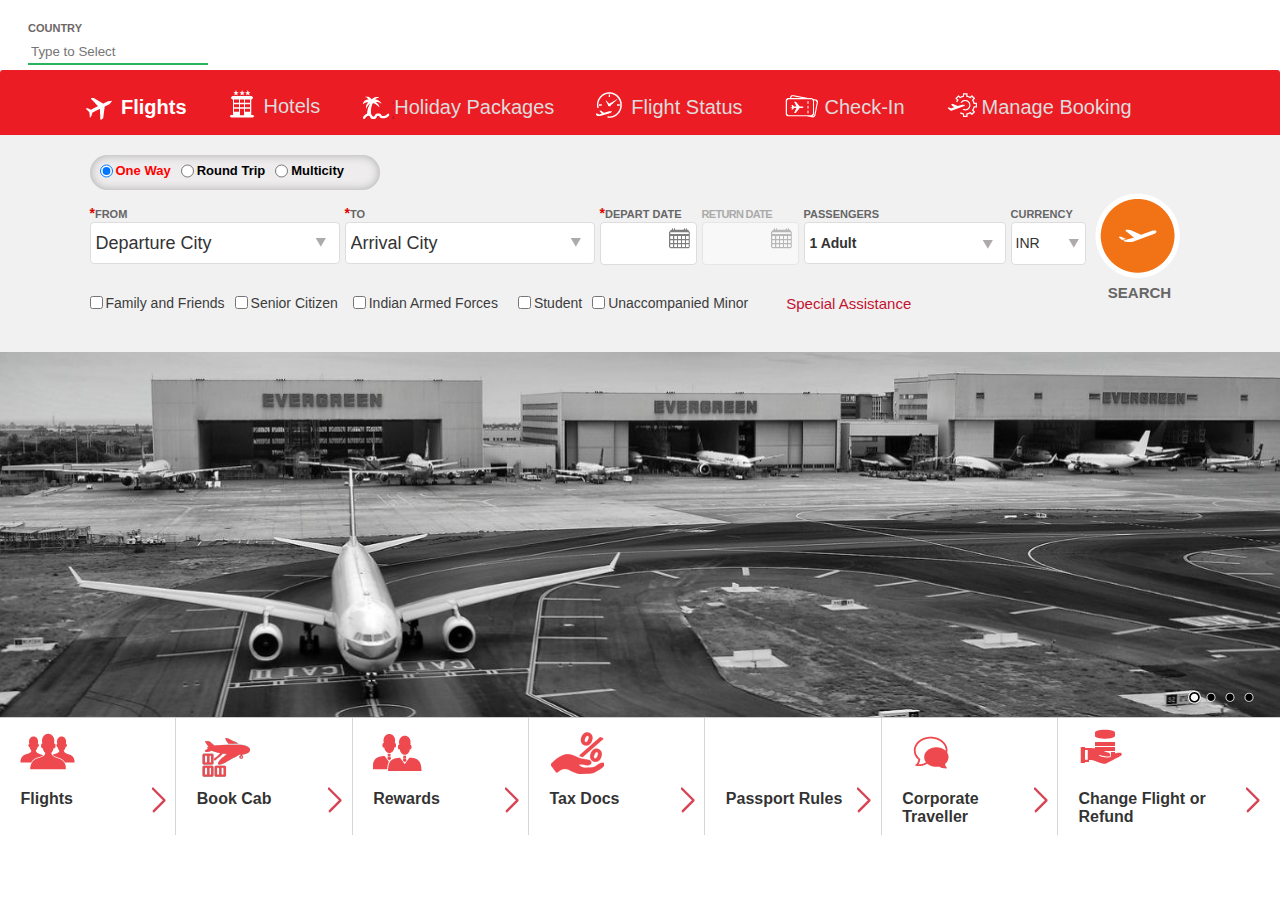
==== commit 319efa4a: "new" ====
--- a/lavish.com/dropdownsPractise/index.html
+++ b/lavish.com/dropdownsPractise/index.html
@@ -1,9 +1,6 @@
 
 <!DOCTYPE html>
 
-
-
-<!-- Mirrored from rahulshettyacademy.com/dropdownsPractise/ by HTTrack Website Copier/3.x [XR&CO'2014], Sun, 05 Mar 2023 09:25:02 GMT -->
 <head id="qaclickjet-head"><title>
 	QAClickJet - Flight Booking for Domestic and International, Cheap Air Tickets
 </title>
@@ -21,9 +18,6 @@
     <meta name="viewport" content="width=device-width; initial-scale=1.0; maximum-scale=1.0;" />
 
     
-    <!--CSS starts here-->
-    <!--     <link href="css/StandardV1.23.min.css" rel="stylesheet" type="text/css" /> -->
-
 
      <link href=css/28121.css?version=09012018120022%22 rel="stylesheet" type="text/css" /><link href=css/18121.css?version=09012018120022%22 rel="stylesheet" type="text/css" />
 	 <style>
@@ -173,7 +167,7 @@
                     </div>
                     <div class="middle">
 					
-					<a href="https://rahulshettyacademy.com/#/documents-request" class="blinkingText">Free Access to InterviewQues/ResumeAssistance/Material</a>
+					
 					
                         <div class="middle1">
                             <p class="Call-Center">
@@ -3853,7 +3847,4 @@
 
 </body>
 
-
-
-<!-- Mirrored from rahulshettyacademy.com/dropdownsPractise/ by HTTrack Website Copier/3.x [XR&CO'2014], Sun, 05 Mar 2023 09:25:20 GMT -->
 </html>
